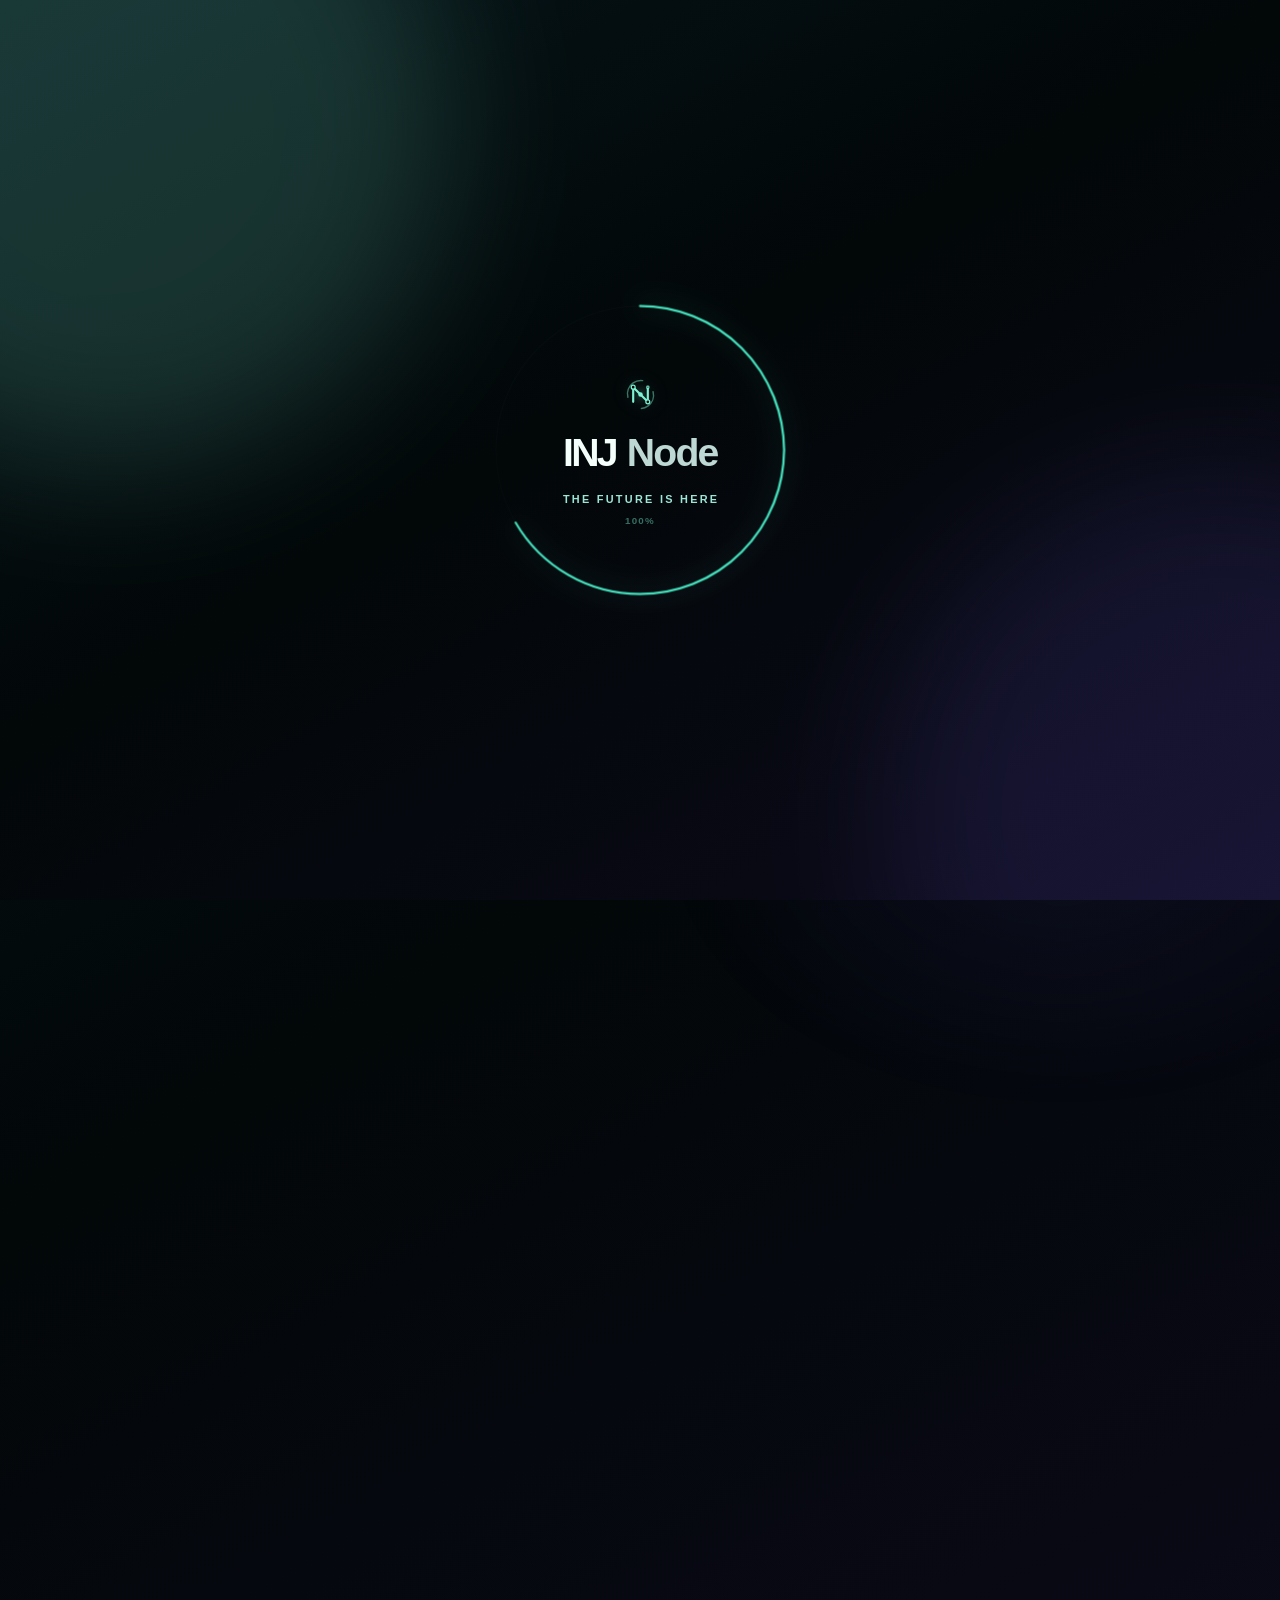
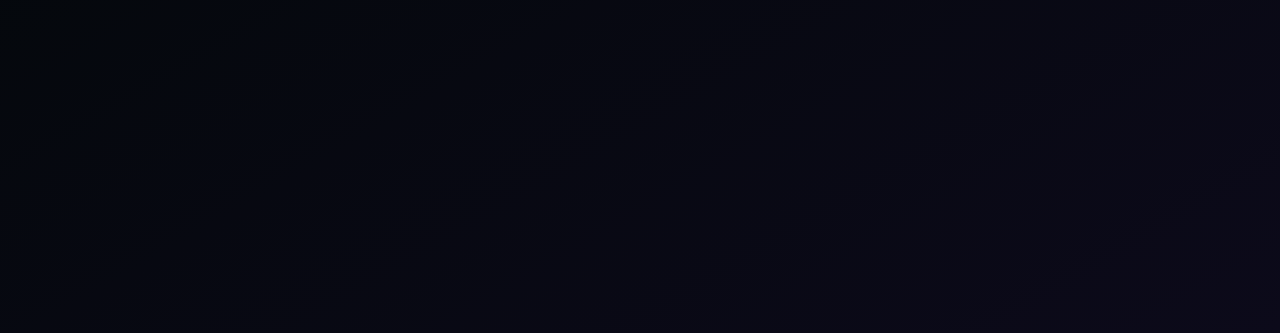
==== index.html @ 57d38f3b "Add files via upload" ====
<!doctype html>
<html lang="it" data-theme="navy">
<head>
  <meta charset="utf-8">
  <meta name="viewport" content="width=device-width, initial-scale=1, viewport-fit=cover">
  <meta name="theme-color" content="#040b1d">
  <meta name="apple-mobile-web-app-capable" content="yes">
  <meta name="apple-mobile-web-app-status-bar-style" content="black-translucent">
  <meta name="apple-mobile-web-app-title" content="INJ Node">
  <meta name="description" content="INJ Node — dashboard essenziale per wallet, staking e mercato Injective.">
  <title>INJ Node</title>
  <link rel="manifest" href="manifest.webmanifest?v=15.60">
  <link rel="apple-touch-icon" href="icons/apple-touch-icon.png">
  <link rel="icon" type="image/png" sizes="192x192" href="icons/icon-192.png">
  <script>
    try {
      const savedTheme = localStorage.getItem('inj_monitor_theme');
      document.documentElement.dataset.theme = ['navy', 'black', 'light'].includes(savedTheme) ? savedTheme : 'navy';
    } catch (_) {}
  </script>
  <link rel="stylesheet" href="style.css?v=15.60">
</head>
<body class="boot-loading">
  <div class="boot-splash" id="bootSplash" aria-label="Avvio INJ Node" role="status">
    <div class="boot-splash-core">
      <svg class="boot-ring" viewBox="0 0 220 220" aria-hidden="true">
        <circle class="boot-ring-track" cx="110" cy="110" r="96" pathLength="100"></circle>
        <circle class="boot-ring-progress" cx="110" cy="110" r="96" pathLength="100"></circle>
      </svg>
      <div class="boot-copy" aria-hidden="true">
        <div class="boot-brand-symbol"><svg class="inj-node-symbol" viewBox="0 0 48 48" aria-hidden="true"><path class="inj-node-symbol-orbit inj-node-symbol-orbit-a" d="M8.5 27.4A16.5 16.5 0 0 1 33.7 9.6"/><path class="inj-node-symbol-orbit inj-node-symbol-orbit-b" d="M39.5 20.6A16.5 16.5 0 0 1 14.3 38.4"/><path class="inj-node-symbol-n" d="M15 33V15l18 18V15"/><circle class="inj-node-symbol-node" cx="15" cy="15" r="2.4"/><circle class="inj-node-symbol-node" cx="33" cy="33" r="2.4"/><circle class="inj-node-symbol-node inj-node-symbol-node-soft" cx="33" cy="15" r="1.65"/><circle class="inj-node-symbol-core" cx="24" cy="24" r="2.75"/></svg></div>
        <div class="boot-wordmark">
          <strong>INJ</strong><span>Node</span>
        </div>
        <div class="boot-tagline"><span>THE FUTURE IS HERE</span></div>
        <div class="boot-percent" id="bootPercent">000%</div>
      </div>
    </div>
  </div>
  <section class="entry-gate" id="entryGate" aria-hidden="true" aria-label="Seleziona modalità di accesso">
    <div class="entry-gate-shell">
      <div class="entry-brand" aria-hidden="true">
        <svg class="inj-node-symbol" viewBox="0 0 48 48" aria-hidden="true"><path class="inj-node-symbol-orbit inj-node-symbol-orbit-a" d="M8.5 27.4A16.5 16.5 0 0 1 33.7 9.6"/><path class="inj-node-symbol-orbit inj-node-symbol-orbit-b" d="M39.5 20.6A16.5 16.5 0 0 1 14.3 38.4"/><path class="inj-node-symbol-n" d="M15 33V15l18 18V15"/><circle class="inj-node-symbol-node" cx="15" cy="15" r="2.4"/><circle class="inj-node-symbol-node" cx="33" cy="33" r="2.4"/><circle class="inj-node-symbol-node inj-node-symbol-node-soft" cx="33" cy="15" r="1.65"/><circle class="inj-node-symbol-core" cx="24" cy="24" r="2.75"/></svg>
        <div><strong>INJ</strong><span>Node</span></div>
      </div>
      <div class="entry-onboarding" id="entryOnboarding" aria-label="Primo accesso">
        <span class="entry-onboarding-kicker">PRIMO ACCESSO</span>
        <h1>Collega il tuo wallet</h1>
        <p class="entry-onboarding-intro">Incolla il tuo indirizzo pubblico Injective per iniziare. Non servono seed phrase, chiavi private o connessioni al wallet.</p>
        <form class="entry-onboarding-form" id="entryOnboardingForm" novalidate>
          <label for="entryWalletName">NOME WALLET</label>
          <div class="entry-onboarding-name-field">
            <input id="entryWalletName" name="entryWalletName" type="text" maxlength="28" autocomplete="off" spellcheck="false" placeholder="Es. Ledger principale" aria-label="Nome del wallet">
          </div>
          <label for="entryWalletInput">INDIRIZZO INJECTIVE</label>
          <div class="entry-onboarding-field">
            <input id="entryWalletInput" name="entryWallet" type="text" inputmode="text" autocomplete="off" autocapitalize="none" spellcheck="false" placeholder="inj1…" aria-describedby="entryWalletStatus">
            <button id="entryWalletContinue" type="submit">
              <span id="entryWalletContinueText">Continua</span>
              <svg viewBox="0 0 24 24" aria-hidden="true"><path d="m9 6 6 6-6 6"/></svg>
            </button>
          </div>
          <small class="entry-onboarding-status" id="entryWalletStatus" aria-live="polite">L’indirizzo rimane salvato solo su questo dispositivo.</small>
        </form>
      </div>

      <span class="entry-kicker">ACCESSO</span>
      <h1>Scegli come entrare</h1>
      <p class="entry-intro">Seleziona l’account e scegli tra Dashboard, Live View o Pulse View.</p>

      <div class="entry-wallet-section">
        <div class="entry-wallet-heading">
          <span>ACCOUNT</span>
          <small id="entryWalletHint">Seleziona un wallet</small>
        </div>
        <div class="entry-wallets" id="entryWallets" role="listbox" aria-label="Wallet salvati"></div>
      </div>

      <section class="entry-overview" id="entryOverview" aria-label="Riepilogo account selezionato">
        <div class="entry-overview-head">
          <div><span>ANTEPRIMA</span><strong id="entryOverviewWallet">Wallet</strong></div>
          <button class="entry-system-pill" id="entrySystemStatusButton" type="button" aria-label="Apri stato rete e API"><i></i><span id="entrySystemStatusText">SYSTEM · —</span><svg viewBox="0 0 24 24" aria-hidden="true"><path d="m9 6 6 6-6 6"/></svg></button>
        </div>
        <div class="entry-overview-main">
          <div class="entry-overview-worth private">
            <span>VALORE ACCOUNT</span>
            <strong id="entryWalletWorth">—</strong>
            <small id="entryWalletTotal">—</small>
          </div>
          <div class="entry-market-mini">
            <span>INJ / USDT</span>
            <strong id="entryMarketPrice">—</strong>
            <small class="neutral" id="entryMarketChange">— · 24H</small>
          </div>
        </div>
        <div class="entry-overview-stats private">
          <div><span>STAKING</span><strong id="entryWalletStaked">—</strong></div>
          <div><span>REWARD</span><strong id="entryWalletRewards">—</strong></div>
          <div><span>AGGIORNATO</span><strong id="entryWalletFreshness">—</strong></div>
        </div>
      </section>

      <div class="entry-actions">
        <button class="entry-action entry-action-primary" id="entryDashboardButton" type="button">
          <span class="entry-action-icon" aria-hidden="true"><svg viewBox="0 0 24 24"><rect x="4" y="4" width="6" height="6" rx="1"/><rect x="14" y="4" width="6" height="6" rx="1"/><rect x="4" y="14" width="6" height="6" rx="1"/><rect x="14" y="14" width="6" height="6" rx="1"/></svg></span>
          <span><strong>Dashboard</strong><small>Portfolio, staking e analytics</small></span>
          <svg class="entry-action-arrow" viewBox="0 0 24 24" aria-hidden="true"><path d="m9 6 6 6-6 6"/></svg>
        </button>
        <button class="entry-action" id="entryLiveButton" type="button">
          <span class="entry-action-icon" aria-hidden="true"><svg viewBox="0 0 24 24"><path d="M4 7h16v10H4z"/><path d="M8 20h8M12 17v3"/><path d="M8 12h2.2l1.3-3 2.1 6 1.4-3H18"/></svg></span>
          <span><strong>Live View</strong><small>Prezzo e patrimonio in tempo reale</small></span>
          <svg class="entry-action-arrow" viewBox="0 0 24 24" aria-hidden="true"><path d="m9 6 6 6-6 6"/></svg>
        </button>
        <button class="entry-action entry-action-pulse" id="entryPulseButton" type="button">
          <span class="entry-action-icon" aria-hidden="true"><svg viewBox="0 0 24 24"><path d="M4 12h16"/><path d="M7 12V7M7 12v4M12 12V4M12 12v7M17 12V8M17 12v6"/><rect x="5.8" y="8" width="2.4" height="7" rx="1"/><rect x="10.8" y="6" width="2.4" height="11" rx="1"/><rect x="15.8" y="9" width="2.4" height="7" rx="1"/></svg></span>
          <span><strong>Pulse View</strong><small>Performance live su asse centrale</small></span>
          <svg class="entry-action-arrow" viewBox="0 0 24 24" aria-hidden="true"><path d="m9 6 6 6-6 6"/></svg>
        </button>
      </div>
      <small class="entry-note" id="entryNote">Le preferenze restano sul dispositivo.</small>
    </div>
  </section>
  <div class="app-shell">
    <header class="topbar">
      <div class="header-menu" id="headerMenu">
        <button class="header-main-button" id="menuButton" type="button" aria-label="Apri menu" aria-expanded="false" aria-controls="headerMenuPanel" title="Menu">
          <svg viewBox="0 0 24 24" aria-hidden="true"><path d="M4 7h16M4 12h16M4 17h16"/></svg>
        </button>
        <div class="header-menu-panel" id="headerMenuPanel" aria-label="Control Center INJ Node">
          <div class="menu-control-head">
            <div class="menu-control-brand">
              <svg class="menu-node-symbol" viewBox="0 0 48 48" aria-hidden="true"><path class="menu-node-orbit" d="M8.5 27.4A16.5 16.5 0 0 1 33.7 9.6M39.5 20.6A16.5 16.5 0 0 1 14.3 38.4"/><path class="menu-node-n" d="M15 33V15l18 18V15"/><circle cx="15" cy="15" r="2.4"/><circle cx="33" cy="33" r="2.4"/><circle cx="24" cy="24" r="2.75"/></svg>
              <div><span class="menu-eyebrow">INJ NODE</span><strong class="menu-control-title">Control Center</strong></div>
            </div>
            <button class="menu-close-button" id="menuCloseButton" type="button" aria-label="Chiudi menu" title="Chiudi">×</button>
          </div>

          <div class="menu-wallet-hero">
            <div class="menu-control-wallet">
              <span class="menu-wallet-kicker">WALLET ATTIVO</span>
              <strong id="menuWalletLabel">Wallet</strong>
              <small id="menuWalletAddress">Nessun wallet attivo</small>
            </div>
            <span class="menu-live-chip" aria-label="Dati live"><i></i>LIVE</span>
          </div>

          <section class="menu-section menu-destinations" aria-label="Destinazioni principali">
            <div class="menu-section-heading"><span>Dashboard</span><small>Navigazione e strumenti</small></div>
            <div class="menu-quick-grid">
              <button class="menu-action menu-tile menu-tile-home" id="homeMenuButton" type="button" aria-label="Torna alla schermata iniziale" title="Home">
                <span class="menu-action-icon" aria-hidden="true"><svg viewBox="0 0 24 24"><path d="m4 11 8-7 8 7"/><path d="M6.5 10v9h11v-9M10 19v-5h4v5"/></svg></span>
                <span class="menu-action-copy"><strong>Home</strong><small>Schermata iniziale</small></span>
              </button>

              <button class="menu-action menu-tile" id="manageWalletsMenuButton" type="button" aria-label="Gestisci wallet" title="Gestisci wallet">
                <span class="menu-action-icon" aria-hidden="true"><svg viewBox="0 0 24 24"><path d="M4 7.5h16v10H4z"/><path d="M7 7.5V6a2 2 0 0 1 2-2h6a2 2 0 0 1 2 2v1.5"/><path d="M8 12h5"/><circle cx="17" cy="12.5" r="1.2"/></svg></span>
                <span class="menu-action-copy"><strong>Wallet</strong><small>Gestisci account</small></span>
              </button>

              <button class="menu-action menu-tile" id="refreshMenuButton" type="button" aria-label="Aggiorna tutti i dati" title="Aggiorna dati">
                <span class="menu-action-icon" aria-hidden="true"><svg viewBox="0 0 24 24"><path d="M20 6v5h-5M4 18v-5h5M18.4 9A7 7 0 0 0 6.8 6.4L4 11m16 2-2.8 4.6A7 7 0 0 1 5.6 15"/></svg></span>
                <span class="menu-action-copy"><strong>Aggiorna</strong><small>Sincronizza dati</small></span>
                <span class="menu-action-state refresh-menu-state" aria-hidden="true"></span>
              </button>
            </div>
          </section>

          <section class="menu-section" aria-label="Impostazioni wallet">
            <div class="menu-section-heading"><span>Wallet</span><small>Dati personali</small></div>
            <div class="menu-average-price" id="averagePriceControl">
              <span class="menu-action-icon" aria-hidden="true"><svg viewBox="0 0 24 24"><path d="M5 7h14v10H5z"/><path d="M8 10h8M8 14h5"/><path d="M12 4v3M12 17v3"/></svg></span>
              <label class="menu-average-copy" for="averageBuyPrice">
                <strong>Prezzo medio INJ</strong>
                <small>Usato per calcolare il PnL</small>
              </label>
              <div class="menu-average-input"><span>$</span><input id="averageBuyPrice" type="number" min="0" step="0.0001" inputmode="decimal" placeholder="0,00" aria-label="Prezzo medio di acquisto INJ in dollari"></div>
            </div>
          </section>

          <section class="menu-section" aria-label="Preferenze">
            <div class="menu-section-heading"><span>Preferenze</span><small>Personalizza INJ Node</small></div>
            <div class="menu-settings-grid">
              <button class="menu-action menu-setting" id="currencyButton" type="button" aria-label="Cambia valuta" title="Cambia valuta">
                <span class="menu-action-icon" aria-hidden="true"><svg viewBox="0 0 24 24"><circle cx="12" cy="12" r="8"/><path d="M15.5 8.7c-.8-.6-1.9-.9-3.2-.9-1.8 0-3 .8-3 2 0 3.2 6.1 1.5 6.1 4.5 0 1.2-1.2 2-3.1 2-1.5 0-2.7-.4-3.7-1.1M12 5.8v12.4"/></svg></span>
                <span class="menu-action-copy"><strong>Valuta</strong><small>USD / EUR</small></span>
                <span class="menu-action-value" id="currencyValue">$</span>
              </button>

              <button class="menu-action menu-setting" id="privacyButton" type="button" aria-label="Nascondi valori" title="Privacy">
                <span class="menu-action-icon" aria-hidden="true"><svg viewBox="0 0 24 24"><path d="M2.8 12s3.4-5.5 9.2-5.5 9.2 5.5 9.2 5.5-3.4 5.5-9.2 5.5S2.8 12 2.8 12Z"/><circle cx="12" cy="12" r="2.4"/></svg></span>
                <span class="menu-action-copy"><strong>Privacy</strong><small>Nascondi valori</small></span>
                <span class="menu-action-state" aria-hidden="true"></span>
              </button>

              <div class="theme-control menu-theme-control" id="themeControl">
                <button class="menu-action menu-setting" id="themeButton" type="button" aria-label="Scegli tema" aria-expanded="false" aria-controls="themePicker" title="Scegli tema">
                  <span class="menu-action-icon" aria-hidden="true"><svg viewBox="0 0 24 24"><path d="M12 3.5a8.5 8.5 0 1 0 0 17h1.1a1.7 1.7 0 0 0 0-3.4h-.8a1.8 1.8 0 0 1 0-3.6H15a5.5 5.5 0 0 0 0-11h-3Z"/><circle cx="8" cy="9" r=".7"/><circle cx="11" cy="6.8" r=".7"/><circle cx="7.2" cy="13" r=".7"/></svg></span>
                  <span class="menu-action-copy"><strong>Tema</strong><small>Aurora / Nero / Chiaro</small></span>
                  <svg class="menu-action-chevron" viewBox="0 0 24 24" aria-hidden="true"><path d="m8 10 4 4 4-4"/></svg>
                </button>
                <div class="theme-picker" id="themePicker" role="group" aria-label="Scegli tema">
                  <button type="button" data-theme-choice="navy"><i class="theme-swatch navy"></i><span>Aurora</span></button>
                  <button type="button" data-theme-choice="black"><i class="theme-swatch black"></i><span>Nero</span></button>
                  <button type="button" data-theme-choice="light"><i class="theme-swatch light"></i><span>Chiaro</span></button>
                </div>
              </div>
            </div>
          </section>

          <button class="menu-action menu-system-card" id="systemStatusMenuButton" type="button" aria-label="Apri stato rete e API" title="Stato sistema">
            <span class="menu-action-icon" aria-hidden="true"><svg viewBox="0 0 24 24"><path d="M4 16.5V19h16v-2.5"/><path d="M6 14a8.5 8.5 0 0 1 12 0"/><path d="M9 11a4.3 4.3 0 0 1 6 0"/><circle cx="12" cy="15.5" r="1.2"/></svg></span>
            <span class="menu-action-copy"><strong>Stato rete & API</strong><small id="systemStatusMenuHint">Verifica servizi live</small></span>
            <span class="menu-system-dot" id="systemStatusMenuDot" aria-hidden="true"></span>
            <svg class="menu-action-chevron menu-action-forward" viewBox="0 0 24 24" aria-hidden="true"><path d="m10 7 5 5-5 5"/></svg>
          </button>

          <button class="menu-action menu-install-card" id="installAppMenuButton" type="button" aria-label="Installa INJ Node" title="Installa app">
            <span class="menu-action-icon" aria-hidden="true"><svg viewBox="0 0 24 24"><path d="M12 3v11"/><path d="m8 10 4 4 4-4"/><path d="M5 17v3h14v-3"/></svg></span>
            <span class="menu-action-copy"><strong>Installa INJ Node</strong><small id="installAppHint">Aggiungi l’app al dispositivo</small></span>
            <svg class="menu-action-chevron menu-action-forward" viewBox="0 0 24 24" aria-hidden="true"><path d="m10 7 5 5-5 5"/></svg>
          </button>

          <div class="menu-meta">
            <span>Wallet</span><b id="lastUpdate">—</b>
            <span>Dati</span><b id="menuDataFreshness">In attesa…</b>
          </div>
        </div>
      </div>

      <a class="brand header-title" href="#top" aria-label="INJ Node, torna in alto">
        <svg class="inj-node-symbol" viewBox="0 0 48 48" aria-hidden="true"><path class="inj-node-symbol-orbit inj-node-symbol-orbit-a" d="M8.5 27.4A16.5 16.5 0 0 1 33.7 9.6"/><path class="inj-node-symbol-orbit inj-node-symbol-orbit-b" d="M39.5 20.6A16.5 16.5 0 0 1 14.3 38.4"/><path class="inj-node-symbol-n" d="M15 33V15l18 18V15"/><circle class="inj-node-symbol-node" cx="15" cy="15" r="2.4"/><circle class="inj-node-symbol-node" cx="33" cy="33" r="2.4"/><circle class="inj-node-symbol-node inj-node-symbol-node-soft" cx="33" cy="15" r="1.65"/><circle class="inj-node-symbol-core" cx="24" cy="24" r="2.75"/></svg>
        <span class="header-wordmark"><strong>INJ</strong><span>Node</span></span>
      </a>

      <div class="header-right">
        <div class="connection header-status-dot" id="connectionStatus" role="status" aria-live="polite" title="Stato connessione">
          <i></i><span id="statusText">Connessione…</span>
        </div>
        <span class="data-freshness waiting" id="dataFreshness" title="Freschezza dati live">LIVE · —</span>
        <button class="header-main-button chart-launch-button" id="chartButton" type="button" aria-label="Apri grafico Injective" aria-haspopup="dialog" aria-controls="chartDialog" title="Grafico INJ">
          <svg viewBox="0 0 24 24" aria-hidden="true"><path d="M4 18V6"/><path d="M4 18h16"/><path d="m7 14 3-4 3 2 4-6"/><path d="M17 6h2v2"/></svg>
        </button>
        <div class="header-search" id="headerSearch">
          <button class="header-main-button" id="searchButton" type="button" aria-label="Apri ricerca wallet" aria-expanded="false" aria-controls="searchPanel" title="Cerca o aggiungi wallet">
            <svg viewBox="0 0 24 24" aria-hidden="true"><circle cx="10.5" cy="10.5" r="6.5"/><path d="m15.5 15.5 5 5"/></svg>
          </button>
          <form class="search-panel" id="addressForm" aria-label="Aggiungi o apri wallet">
            <div class="search-panel-fields">
              <input id="walletNameInput" name="walletName" maxlength="28" autocomplete="off" spellcheck="false" placeholder="Nome wallet" aria-label="Nome del wallet">
              <input id="addressInput" name="address" autocomplete="off" autocapitalize="none" spellcheck="false" placeholder="inj1…" aria-label="Indirizzo wallet Injective">
            </div>
            <button id="loadButton" type="submit">Apri</button>
          </form>
        </div>
      </div>
    </header>

    <main id="top">
      <section class="wallet-dock" aria-label="Controllo account">
        <div class="saved-wallets">
          <div class="wallet-dock-title">
            <span>Account</span>
            <strong id="savedWalletCount">0 salvati</strong>
            <small>Un solo pannello per tutti i wallet</small>
          </div>
          <div class="wallet-mini-strip" id="walletCards" aria-label="Wallet salvati"></div>

        </div>
      </section>

      <section class="aggregate-strip" id="aggregateSection" hidden aria-label="Totale di tutti i wallet" role="button" tabindex="0" aria-expanded="true" title="Mostra o nascondi il totale multi-wallet">
        <div class="aggregate-heading">
          <span>Totale multi-wallet</span>
          <small id="aggregateStatus">Sincronizzazione…</small>
          <span class="aggregate-chevron" aria-hidden="true"><svg viewBox="0 0 24 24"><path d="m7 9 5 5 5-5"/></svg></span>
        </div>
        <div class="aggregate-metric aggregate-primary"><span>Patrimonio</span><strong class="private" id="aggregateNetWorth">—</strong></div>
        <div class="aggregate-metric"><span>Totale</span><strong class="private" id="aggregateTotalInj">—</strong></div>
        <div class="aggregate-metric"><span>Staking</span><strong class="private" id="aggregateStaked">—</strong></div>
        <div class="aggregate-metric"><span>Reward</span><strong class="private" id="aggregateRewards">—</strong></div>
      </section>


      <section class="overview-grid" id="accountDetail" aria-label="Riepilogo Injective">
        <article class="data-card market-card" id="marketCard">
          <div class="card-label-row">
            <span class="card-label">INJ / USDT</span>
            <span class="live-tag"><i></i>LIVE</span>
          </div>
          <div class="market-value-row">
            <strong class="hero-number" id="marketPrice">$—</strong>
            <div class="market-performance">
              <span class="market-change neutral" id="marketChange">—</span>
              <small id="marketChangeAmount">— USDT</small>
            </div>
          </div>
          <div class="market-range">
            <span>Min 24h <b id="dayLow">—</b></span>
            <span>Max 24h <b id="dayHigh">—</b></span>
          </div>

          <button class="timeframe-collapse-toggle" id="marketTimeframeToggle" type="button" aria-expanded="true" aria-controls="marketTimeframesPanel" title="Mostra o nascondi i timeframe del prezzo">
            <span><strong>Timeframe prezzo</strong><small>Min · Apertura · Max</small></span>
            <svg viewBox="0 0 24 24" aria-hidden="true"><path d="m7 9 5 5 5-5"/></svg>
          </button>
          <div class="market-timeframes timeframe-panel" id="marketTimeframesPanel" aria-label="Range prezzo per timeframe">
            <div class="market-tf neutral" id="tf1dRow">
              <div class="market-tf-meta">
                <strong>1D</strong>
                <span class="market-tf-range-values">
                  <span><small>Min</small><b id="tf1dMin">—</b></span>
                  <span class="tf-open-value"><small>Apertura</small><b id="tf1dOpen">—</b></span>
                  <span><small>Max</small><b id="tf1dMax">—</b></span>
                </span>
                <em id="tf1dChange">—</em>
              </div>
              <div class="market-tf-track" id="tf1dTrack" aria-hidden="true"><span class="market-tf-fill"></span><span class="market-tf-open-marker"></span><span class="market-tf-dot"></span></div>
            </div>

            <div class="market-tf neutral" id="tf1mRow">
              <div class="market-tf-meta">
                <strong>1M</strong>
                <span class="market-tf-range-values">
                  <span><small>Min</small><b id="tf1mMin">—</b></span>
                  <span class="tf-open-value"><small>Apertura</small><b id="tf1mOpen">—</b></span>
                  <span><small>Max</small><b id="tf1mMax">—</b></span>
                </span>
                <em id="tf1mChange">—</em>
              </div>
              <div class="market-tf-track" id="tf1mTrack" aria-hidden="true"><span class="market-tf-fill"></span><span class="market-tf-open-marker"></span><span class="market-tf-dot"></span></div>
            </div>

            <div class="market-tf neutral" id="tf1yRow">
              <div class="market-tf-meta">
                <strong>1Y</strong>
                <span class="market-tf-range-values">
                  <span><small>Min</small><b id="tf1yMin">—</b></span>
                  <span class="tf-open-value"><small>Apertura</small><b id="tf1yOpen">—</b></span>
                  <span><small>Max</small><b id="tf1yMax">—</b></span>
                </span>
                <em id="tf1yChange">—</em>
              </div>
              <div class="market-tf-track" id="tf1yTrack" aria-hidden="true"><span class="market-tf-fill"></span><span class="market-tf-open-marker"></span><span class="market-tf-dot"></span></div>
            </div>

            <div class="market-tf neutral" id="tfAllRow" title="Dal primo storico disponibile della coppia INJ/USDT">
              <div class="market-tf-meta">
                <strong>ALL</strong>
                <span class="market-tf-range-values">
                  <span><small>Min</small><b id="tfAllMin">—</b></span>
                  <span class="tf-open-value"><small>Apertura</small><b id="tfAllOpen">—</b></span>
                  <span><small>Max</small><b id="tfAllMax">—</b></span>
                </span>
                <em id="tfAllChange">—</em>
              </div>
              <div class="market-tf-track" id="tfAllTrack" aria-hidden="true"><span class="market-tf-fill"></span><span class="market-tf-open-marker"></span><span class="market-tf-dot"></span></div>
            </div>
          </div>
        </article>

        <article class="data-card worth-card" id="worthCard">
          <div class="card-label-row">
            <span class="card-label">Patrimonio account</span>
            <span class="wallet-state" id="walletState">Wallet non caricato</span>
          </div>
          <strong class="hero-number private" id="netWorthUsd">—</strong>
          <span class="hero-secondary private" id="netWorthInj">0,0000 INJ</span>
          <div class="worth-performance-stack">
            <span class="worth-change neutral private" id="netWorthChange24h">Variazione 24h —</span>
            <span class="worth-change neutral private" id="netWorthPnl">PnL totale —</span>
          </div>
          <div class="allocation" aria-label="Distribuzione patrimonio"><i id="allocationBar"></i></div>
          <div class="allocation-labels">
            <span><i class="dot staked"></i>Staking <b id="stakedShare">0%</b></span>
            <span><i class="dot liquid"></i>Liquido <b id="liquidShare">0%</b></span>
          </div>

        </article>
      </section>

      <section class="metrics-grid" aria-label="Dati principali del wallet">
        <article class="data-card metric-card available-card" id="availableCard">
          <span class="card-label">Disponibile</span>
          <strong class="metric-value private" id="availableInj">0,0000 INJ</strong>
          <small class="private" id="availableUsd">—</small>
        </article>
        <article class="data-card metric-card total-owned-card" id="ownedTotalCard">
          <div class="owned-total-main">
            <span class="card-label">Totale posseduto</span>
            <strong class="metric-value private" id="ownedTotalInj">0,0000 INJ</strong>
            <small class="private" id="ownedTotalUsd">—</small>
          </div>
          <div class="owned-total-difference" aria-label="Differenza tra totale posseduto e staking">
            <span class="owned-total-plus" aria-hidden="true">+</span>
            <strong class="private" id="ownedVsStakedInj">0,0000 INJ</strong>
          </div>
        </article>
        <article class="data-card metric-card" id="stakedCard">
          <span class="card-label">In staking</span>
          <strong class="metric-value private" id="stakedInj">0,0000 INJ</strong>
          <small class="private" id="stakedUsd">—</small>
        </article>
        <article class="data-card metric-card" id="rewardsCard">
          <span class="card-label">Reward maturate</span>
          <strong class="metric-value private" id="rewardsInj">0,0000 INJ</strong>
          <small class="private" id="rewardsUsd">—</small>
        </article>
        <article class="data-card metric-card apr-card" id="aprCard">
          <span class="card-label">APR netto personale</span>
          <strong class="metric-value" id="aprValue">—</strong>
        </article>
      </section>

      <section class="analytics-grid" aria-label="Analytics staking">
        <article class="data-card reward-tracker-card tracker-card" id="yieldCard">
          <div class="section-heading reward-heading">
            <button class="tracker-collapse-trigger" id="rewardTrackerToggle" type="button" aria-expanded="true" aria-controls="rewardTrackerPanel" title="Mostra o nascondi i dati Reward Tracker">
              <span><span class="card-label">Reward tracker</span><h2>Velocità di produzione</h2></span>
              <svg viewBox="0 0 24 24" aria-hidden="true"><path d="m7 9 5 5 5-5"/></svg>
            </button>
            <div class="reward-heading-tools">
              <label class="reward-sim-control" id="rewardSimControl" title="Simula il controvalore dei reward usando un prezzo INJ ipotetico">
                <span>USD</span>
                <input id="rewardSimPrice" type="number" min="0" step="1" inputmode="decimal" autocomplete="off" placeholder="Prezzo INJ" aria-label="Prezzo INJ da simulare in dollari">
              </label>
              <span class="formula-pill" id="rewardModePill">LIVE</span>
            </div>
          </div>
          <div class="tracker-panel" id="rewardTrackerPanel">
            <div class="reward-rate-grid">
              <div><span>1 ora</span><strong class="private" id="hourlyEstimate">—</strong><small class="private" id="hourlyUsd">—</small></div>
              <div><span>1 giorno</span><strong class="private" id="dailyEstimate">—</strong><small class="private" id="dailyUsd">—</small></div>
              <div><span>1 settimana</span><strong class="private" id="weeklyEstimate">—</strong><small class="private" id="weeklyUsd">—</small></div>
              <div><span>30 giorni</span><strong class="private" id="monthlyEstimate">—</strong><small class="private" id="monthlyUsd">—</small></div>
              <div><span>1 anno</span><strong class="private" id="yearlyEstimate">—</strong><small class="private" id="yearlyUsd">—</small></div>
            </div>
            <div class="milestone-block">
              <div><span id="rewardMilestoneHeading">Prossimo livello</span><strong id="rewardMilestoneLabel">—</strong><small class="private" id="rewardMilestoneMissing">—</small></div>
              <div class="progress-track"><i id="rewardMilestoneBar"></i></div>
            </div>
            <div class="reward-smart-milestones" aria-label="Traguardi reward con compound giornaliero">
              <div><span>PROSSIMO +1 INJ</span><strong id="rewardEtaOne">—</strong><small id="rewardEtaOneDate">—</small></div>
              <div><span>PROSSIMI +10 INJ</span><strong id="rewardEtaTen">—</strong><small id="rewardEtaTenDate">—</small></div>
              <div><span id="rewardEtaTargetLabel">TARGET 2.000 INJ</span><strong id="rewardEtaTarget">—</strong><small id="rewardEtaTargetDate">—</small></div>
            </div>
            <p class="method-note" id="aprMethod">La stima usa solo gli INJ effettivamente delegati dall’indirizzo, con commissioni e stato di ciascun validator.</p>
          </div>
        </article>

        <article class="data-card target-card tracker-card" id="targetCard">
          <div class="section-heading">
            <button class="tracker-collapse-trigger" id="targetTrackerToggle" type="button" aria-expanded="true" aria-controls="targetTrackerPanel" title="Mostra o nascondi i dati Target Tracker">
              <span><span class="card-label">Target tracker</span><h2>Prossimo obiettivo INJ</h2></span>
              <svg viewBox="0 0 24 24" aria-hidden="true"><path d="m7 9 5 5 5-5"/></svg>
            </button>
            <label class="target-input-label">Target <input id="targetInput" type="number" min="1" step="1" inputmode="decimal" aria-label="Target quantità INJ"></label>
          </div>
          <div class="tracker-panel" id="targetTrackerPanel">
            <strong class="target-progress-copy private" id="targetProgressCopy">—</strong>
            <div class="target-progress"><i id="targetProgressBar"></i></div>
            <div class="target-stats">
              <div><span>Mancano</span><strong class="private" id="targetMissing">—</strong></div>
              <div><span>Completato</span><strong id="targetPercent">—</strong></div>
              <div><span>Stima raggiungimento</span><strong id="targetEta">—</strong></div>
            </div>
            <p class="method-note">La stima usa l’APR personale attuale e assume il reinvestimento giornaliero delle reward, senza versamenti futuri.</p>
          </div>
        </article>

        
        
        <article class="data-card validator-card span-2" id="validatorCard">
          <div class="section-heading">
            <div><span class="card-label">Delegazioni attive</span><h2>Validator</h2></div>
            <span class="count-pill" id="validatorCount">0</span>
          </div>
          <div class="validator-list" id="validatorList">
            <div class="empty-state">Carica un wallet per vedere dove sono delegati gli INJ.</div>
          </div>
        </article>
      </section>
    </main>

    <footer><span>INJ Node <b>v15.60</b></span><span id="endpointLabel">Rete Injective</span></footer>
  </div>

  <dialog class="wallet-dialog" id="walletDialog">
    <div class="dialog-heading">
      <div><span class="card-label">Wallet salvati</span><h2>Gestisci indirizzi</h2></div>
      <button class="dialog-close" id="closeWalletDialog" type="button" aria-label="Chiudi">×</button>
    </div>
    <p>Assegna un nome, apri o rimuovi gli indirizzi salvati su questo dispositivo.</p>
    <div class="wallet-manager-list" id="walletManagerList"></div>
  </dialog>

  <dialog class="system-status-dialog" id="systemStatusDialog" aria-label="Stato rete e API INJ Node">
    <div class="system-status-shell">
      <header class="system-status-header">
        <div class="system-status-brand"><svg class="inj-node-symbol" viewBox="0 0 48 48" aria-hidden="true"><path class="inj-node-symbol-orbit inj-node-symbol-orbit-a" d="M8.5 27.4A16.5 16.5 0 0 1 33.7 9.6"/><path class="inj-node-symbol-orbit inj-node-symbol-orbit-b" d="M39.5 20.6A16.5 16.5 0 0 1 14.3 38.4"/><path class="inj-node-symbol-n" d="M15 33V15l18 18V15"/><circle class="inj-node-symbol-node" cx="15" cy="15" r="2.4"/><circle class="inj-node-symbol-node" cx="33" cy="33" r="2.4"/><circle class="inj-node-symbol-node inj-node-symbol-node-soft" cx="33" cy="15" r="1.65"/><circle class="inj-node-symbol-core" cx="24" cy="24" r="2.75"/></svg><div><span>INJ NODE</span><strong>Stato rete & API</strong></div></div>
        <button class="system-status-close" id="closeSystemStatusButton" type="button" aria-label="Chiudi stato sistema">×</button>
      </header>
      <section class="system-status-hero">
        <span class="system-status-orb" id="systemStatusOrb"><i></i></span>
        <div><span>STATO GENERALE</span><strong id="systemStatusHeadline">Verifica in corso…</strong><small id="systemStatusSummary">Controllo dei servizi utilizzati da INJ Node.</small></div>
      </section>
      <div class="system-service-grid">
        <article class="system-service" data-service="internet"><i></i><div><span>CONNESSIONE</span><strong id="serviceInternetState">—</strong><small id="serviceInternetMeta">Dispositivo</small></div></article>
        <article class="system-service" data-service="market"><i></i><div><span>MERCATO LIVE</span><strong id="serviceMarketState">—</strong><small id="serviceMarketMeta">Binance WebSocket</small></div></article>
        <article class="system-service" data-service="lcd"><i></i><div><span>INJECTIVE LCD</span><strong id="serviceLcdState">—</strong><small id="serviceLcdMeta">Wallet e staking</small></div></article>
        <article class="system-service" data-service="apr"><i></i><div><span>APR SERVICE</span><strong id="serviceAprState">—</strong><small id="serviceAprMeta">Network APR</small></div></article>
      </div>
      <div class="system-status-foot"><span>Ultimo controllo</span><strong id="systemStatusChecked">—</strong><button id="systemStatusRefreshButton" type="button">Aggiorna</button></div>
    </div>
  </dialog>

  <dialog class="focus-display-dialog" id="focusDisplayDialog" aria-label="Live View Injective">
    <div class="focus-display-shell">
      <div class="focus-display-controls" id="focusDisplayControls">
        <button class="focus-display-close focus-display-control" id="closeFocusDisplayButton" type="button" aria-label="Chiudi Live View e torna al menu" title="Menu">
          <svg viewBox="0 0 24 24" aria-hidden="true"><path d="M6 6l12 12M18 6 6 18"/></svg>
        </button>
      </div>
      <div class="focus-display-brand" aria-hidden="true"><svg class="inj-node-symbol" viewBox="0 0 48 48" aria-hidden="true"><path class="inj-node-symbol-orbit inj-node-symbol-orbit-a" d="M8.5 27.4A16.5 16.5 0 0 1 33.7 9.6"/><path class="inj-node-symbol-orbit inj-node-symbol-orbit-b" d="M39.5 20.6A16.5 16.5 0 0 1 14.3 38.4"/><path class="inj-node-symbol-n" d="M15 33V15l18 18V15"/><circle class="inj-node-symbol-node" cx="15" cy="15" r="2.4"/><circle class="inj-node-symbol-node" cx="33" cy="33" r="2.4"/><circle class="inj-node-symbol-node inj-node-symbol-node-soft" cx="33" cy="15" r="1.65"/><circle class="inj-node-symbol-core" cx="24" cy="24" r="2.75"/></svg><span>INJ NODE</span></div>
      <time class="focus-display-clock" id="focusDisplayClock" aria-label="Ora locale">--:--</time>
      <div class="focus-display-live" aria-hidden="true"><i></i><span>LIVE VIEW</span></div>
      <div class="focus-display-content">
        <div class="focus-display-price-block focus-display-primary">
          <span class="focus-display-label">INJ / USDT</span>
          <strong id="focusDisplayPrice">—</strong>
          <span class="focus-display-change neutral" id="focusDisplayChange24h">— · 24H</span>
        </div>

        <div class="focus-display-divider" aria-hidden="true"></div>

        <div class="focus-display-worth-block focus-display-primary">
          <span class="focus-display-wallet" id="focusDisplayWallet">Wallet</span>
          <strong class="private" id="focusDisplayWorth">—</strong>
          <span class="focus-display-total private" id="focusDisplayTotalInj">—</span>
          <span class="focus-display-reward private" id="focusDisplayDailyReward">—</span>
        </div>

        <div class="focus-display-range" id="focusDisplayRange">
          <div class="focus-display-range-copy">
            <span>Min 24H <b id="focusDisplayRangeMin">—</b></span>
            <span>Max 24H <b id="focusDisplayRangeMax">—</b></span>
          </div>
          <div class="focus-display-range-track" aria-label="Posizione prezzo nel range 24 ore">
            <i class="focus-display-range-fill" id="focusDisplayRangeFill"></i>
            <i class="focus-display-range-marker" id="focusDisplayRangeMarker"></i>
          </div>
        </div>

        <div class="focus-display-stats private" aria-label="Dati staking live">
          <div><span>APR NETTO</span><strong id="focusDisplayApr">—</strong></div>
          <div><span>IN STAKING</span><strong id="focusDisplayStaked">—</strong></div>
          <div><span>REWARD</span><strong id="focusDisplayRewards">—</strong></div>
        </div>
        <button class="focus-display-system" id="focusDisplaySystemButton" type="button" aria-label="Apri stato rete e API"><i id="focusDisplaySystemDot"></i><span id="focusDisplaySystemText">SYSTEM · —</span><svg viewBox="0 0 24 24" aria-hidden="true"><path d="m9 6 6 6-6 6"/></svg></button>
      </div>
    </div>
  </dialog>

  <div class="pulse-view-dialog" id="pulseViewDialog" role="dialog" aria-modal="true" aria-label="Pulse View INJ Node" hidden>
    <div class="pulse-view-shell">
      <div class="pulse-view-controls">
        <button class="pulse-view-close" id="closePulseViewButton" type="button" aria-label="Chiudi Pulse View e torna al menu" title="Menu">×</button>
      </div>

      <header class="pulse-view-header">
        <div class="pulse-view-brand"><svg class="inj-node-symbol" viewBox="0 0 48 48" aria-hidden="true"><path class="inj-node-symbol-orbit inj-node-symbol-orbit-a" d="M8.5 27.4A16.5 16.5 0 0 1 33.7 9.6"/><path class="inj-node-symbol-orbit inj-node-symbol-orbit-b" d="M39.5 20.6A16.5 16.5 0 0 1 14.3 38.4"/><path class="inj-node-symbol-n" d="M15 33V15l18 18V15"/><circle class="inj-node-symbol-node" cx="15" cy="15" r="2.4"/><circle class="inj-node-symbol-node" cx="33" cy="33" r="2.4"/><circle class="inj-node-symbol-node inj-node-symbol-node-soft" cx="33" cy="15" r="1.65"/><circle class="inj-node-symbol-core" cx="24" cy="24" r="2.75"/></svg><span>INJ NODE</span></div>
        <div class="pulse-view-title">
          <span><i></i>PULSE VIEW</span>
          <h2>Daily Momentum</h2>
          <small id="pulseViewSession">Giornata · —</small>
        </div>
        <time class="pulse-view-clock" id="pulseViewClock">--:--</time>
      </header>

      <main class="pulse-view-stage">
        <div class="pulse-view-axis" aria-hidden="true"><span>0</span></div>
        <div class="pulse-view-candles">
          <section class="pulse-metric pulse-metric-price" id="pulseMetricPrice">
            <div class="pulse-metric-delta pulse-live-tag"><i class="pulse-live-direction" aria-hidden="true"></i><span id="pulsePriceDelta">0.00%</span></div>
            <div class="pulse-candle-zone">
              <i class="pulse-extreme-trail pulse-extreme-trail-high"></i>
              <i class="pulse-extreme-trail pulse-extreme-trail-low"></i>
              <b class="pulse-extreme-point pulse-extreme-point-high"></b>
              <b class="pulse-extreme-point pulse-extreme-point-low"></b>
              <div class="pulse-extreme-tag pulse-extreme-tag-high"><span>ATH</span><strong id="pulsePriceHigh">—</strong></div>
              <div class="pulse-extreme-tag pulse-extreme-tag-low"><span>ATL</span><strong id="pulsePriceLow">—</strong></div>
              <div class="pulse-extreme-event" id="pulsePriceEvent" aria-live="polite"></div>
              <i class="pulse-candle-wick" id="pulsePriceWick"></i>
              <i class="pulse-candle-body" id="pulsePriceCandle"></i>
              <b class="pulse-candle-point" id="pulsePricePoint"></b>
            </div>
          </section>

          <section class="pulse-metric pulse-metric-pnl" id="pulseMetricPnl">
            <div class="pulse-metric-delta pulse-live-tag"><i class="pulse-live-direction" aria-hidden="true"></i><span id="pulsePnlDelta">—</span></div>
            <div class="pulse-candle-zone">
              <i class="pulse-extreme-trail pulse-extreme-trail-high"></i>
              <i class="pulse-extreme-trail pulse-extreme-trail-low"></i>
              <b class="pulse-extreme-point pulse-extreme-point-high"></b>
              <b class="pulse-extreme-point pulse-extreme-point-low"></b>
              <div class="pulse-extreme-tag pulse-extreme-tag-high"><span>ATH</span><strong id="pulsePnlHigh">—</strong></div>
              <div class="pulse-extreme-tag pulse-extreme-tag-low"><span>ATL</span><strong id="pulsePnlLow">—</strong></div>
              <div class="pulse-extreme-event" id="pulsePnlEvent" aria-live="polite"></div>
              <i class="pulse-candle-wick" id="pulsePnlWick"></i>
              <i class="pulse-candle-body" id="pulsePnlCandle"></i>
              <b class="pulse-candle-point" id="pulsePnlPoint"></b>
            </div>
          </section>

          <section class="pulse-metric pulse-metric-reward" id="pulseMetricReward">
            <div class="pulse-metric-delta pulse-live-tag"><i class="pulse-live-direction" aria-hidden="true"></i><span id="pulseRewardDelta">0.0000 INJ</span></div>
            <div class="pulse-candle-zone">
              <i class="pulse-extreme-trail pulse-extreme-trail-high"></i>
              <i class="pulse-extreme-trail pulse-extreme-trail-low"></i>
              <b class="pulse-extreme-point pulse-extreme-point-high"></b>
              <b class="pulse-extreme-point pulse-extreme-point-low"></b>
              <div class="pulse-extreme-tag pulse-extreme-tag-high"><span>ATH</span><strong id="pulseRewardHigh">—</strong></div>
              <div class="pulse-extreme-tag pulse-extreme-tag-low"><span>ATL</span><strong id="pulseRewardLow">—</strong></div>
              <div class="pulse-extreme-event" id="pulseRewardEvent" aria-live="polite"></div>
              <i class="pulse-candle-wick" id="pulseRewardWick"></i>
              <i class="pulse-candle-body" id="pulseRewardCandle"></i>
              <b class="pulse-candle-point" id="pulseRewardPoint"></b>
            </div>
          </section>
        </div>
      </main>

      <section class="pulse-mini-strip" aria-label="Andamento live giornaliero">
        <article class="pulse-mini-card pulse-mini-price">
          <div class="pulse-mini-head"><span>PRICE</span><strong id="pulsePriceValue">—</strong></div>
          <svg class="pulse-mini-chart" id="pulsePriceSparkline" viewBox="0 0 180 48" preserveAspectRatio="none" aria-label="Mini grafico prezzo"></svg>
          <small id="pulsePriceMeta">vs apertura giornata</small>
        </article>
        <article class="pulse-mini-card pulse-mini-pnl">
          <div class="pulse-mini-head"><span>DAILY P/L</span><strong class="private" id="pulsePnlValue">—</strong></div>
          <svg class="pulse-mini-chart" id="pulsePnlSparkline" viewBox="0 0 180 48" preserveAspectRatio="none" aria-label="Mini grafico profit e loss"></svg>
          <small id="pulsePnlMeta">vs apertura giornata</small>
        </article>
        <article class="pulse-mini-card pulse-mini-reward">
          <div class="pulse-mini-head"><span>REWARD</span><strong class="private" id="pulseRewardValue">—</strong></div>
          <svg class="pulse-mini-chart" id="pulseRewardSparkline" viewBox="0 0 180 48" preserveAspectRatio="none" aria-label="Mini grafico reward"></svg>
          <small id="pulseRewardMeta">reward maturate</small>
        </article>
      </section>

      <footer class="pulse-view-footer">
        <div><span>LIVE</span><strong>estremi + andamento giornaliero</strong></div>
        <div><span>REWARD</span><strong>nuovo ciclo dopo il claim</strong></div>
      </footer>
    </div>
  </div>

  <div class="chart-dialog native-chart-dialog" id="chartDialog" role="dialog" aria-modal="true" aria-label="Grafico Injective" hidden>
    <div class="chart-dialog-shell">
      <article class="market-terminal-card native-market-terminal" id="marketTerminalCard">
        <header class="market-terminal-header">
          <div class="market-terminal-identity">
            <span class="market-terminal-kicker">Mercato</span>
            <div class="market-terminal-title-row">
              <h2>INJ / USDT</h2>
              <span class="market-terminal-live"><i></i>LIVE</span>
            </div>
          </div>

          <div class="market-terminal-quote" aria-label="Prezzo e performance periodo">
            <strong id="chartHeaderPrice">$—</strong>
            <span class="neutral" id="chartHeaderChange">—</span>
          </div>

          <button class="chart-dialog-close" id="closeChartButton" type="button" aria-label="Chiudi grafico" title="Chiudi grafico">
            <svg viewBox="0 0 24 24" aria-hidden="true"><path d="M6 6l12 12M18 6 6 18"/></svg>
          </button>
        </header>

        <div class="native-chart-panel" id="chartPreviewPanel">
          <div class="native-chart-summary" aria-label="Riepilogo periodo">
            <div><span>APERTURA</span><strong id="nativeChartOpen">—</strong></div>
            <div><span>MIN</span><strong id="nativeChartLow">—</strong></div>
            <div><span>MAX</span><strong id="nativeChartHigh">—</strong></div>
            <div><span>ORA</span><strong id="nativeChartNow">—</strong></div>
          </div>

          <div class="native-chart-host" id="nativeChartHost" aria-label="Andamento live INJ/USDT">
            <svg class="native-chart-svg" id="nativeChartSvg" role="img" aria-label="Grafico performance INJ/USDT"></svg>
            <div class="native-chart-placeholder" id="nativeChartPlaceholder"><i></i><span>Caricamento dati…</span></div>
            <div class="native-chart-tooltip" id="nativeChartTooltip" hidden></div>
          </div>

          <div class="native-chart-timebar" aria-label="Timeframe grafico">
            <button type="button" data-native-chart-range="h1">1H</button>
            <button type="button" data-native-chart-range="d1">1D</button>
            <button type="button" data-native-chart-range="w1">1S</button>
            <button type="button" data-native-chart-range="m1">1M</button>
            <button type="button" data-native-chart-range="y1"><span>ALL</span><small>1Y</small></button>
          </div>
        </div>
      </article>
    </div>
  </div>
  <div class="toast" id="toast" role="status" aria-live="polite"></div>
  <script src="app.js?v=15.60" defer></script>
</body>
</html>
---- style.css ----
:root {
  color-scheme: dark;
  --bg: #030816;
  --surface: #07152c;
  --surface-strong: #0b1d3c;
  --surface-soft: #10294e;
  --line: rgba(151, 200, 255, .11);
  --line-strong: rgba(151, 200, 255, .21);
  --text: #f5f9ff;
  --muted: #8192ac;
  --muted-strong: #b5c4d9;
  --accent: #48d7ff;
  --accent-ink: #001820;
  --accent-soft: rgba(72, 215, 255, .14);
  --page-gradient: radial-gradient(circle at 12% -10%, rgba(27, 112, 255, .36), transparent 34rem), radial-gradient(circle at 88% 4%, rgba(36, 214, 255, .17), transparent 31rem), linear-gradient(145deg, #071735 0%, #030816 48%, #06122b 100%);
  --card-gradient: linear-gradient(145deg, rgba(13, 34, 69, .96), rgba(5, 17, 39, .96));
  --market-gradient: radial-gradient(circle at 88% 18%, rgba(72, 215, 255, .17), transparent 45%), linear-gradient(135deg, #0d2854 0%, #07172f 58%, #061126 100%);
  --dock-gradient: linear-gradient(120deg, rgba(13, 34, 69, .88), rgba(6, 20, 44, .84));
  --floating-surface: rgba(7, 21, 44, .97);
  --dialog-gradient: linear-gradient(145deg, #0d2347, #06142d);
  --up: #39e58c;
  --up-soft: rgba(57, 229, 140, .15);
  --down: #ff5f70;
  --down-soft: rgba(255, 95, 112, .15);
  --radius: 18px;
  --shadow: 0 24px 65px rgba(0, 4, 18, .36);
  font-family: Inter, ui-sans-serif, -apple-system, BlinkMacSystemFont, "Segoe UI", sans-serif;
}

:root[data-theme="black"] {
  --bg: #030405;
  --surface: #090c11;
  --surface-strong: #10151d;
  --surface-soft: #181f2a;
  --line: rgba(255, 255, 255, .09);
  --line-strong: rgba(255, 255, 255, .17);
  --text: #f7f9fc;
  --muted: #7f8997;
  --muted-strong: #b7bfca;
  --accent: #5ce1ff;
  --accent-ink: #00181d;
  --accent-soft: rgba(92, 225, 255, .11);
  --page-gradient: radial-gradient(circle at 50% -18%, rgba(28, 75, 102, .30), transparent 35rem), linear-gradient(145deg, #090d13 0%, #030405 58%, #080b10 100%);
  --card-gradient: linear-gradient(145deg, rgba(16, 21, 29, .98), rgba(7, 10, 15, .98));
  --market-gradient: radial-gradient(circle at 88% 18%, rgba(92, 225, 255, .12), transparent 45%), linear-gradient(135deg, #141c28 0%, #090d14 70%);
  --dock-gradient: linear-gradient(120deg, rgba(18, 24, 33, .94), rgba(8, 11, 16, .92));
  --floating-surface: rgba(10, 14, 21, .98);
  --dialog-gradient: linear-gradient(145deg, #121923, #080b11);
}

:root[data-theme="light"] {
  color-scheme: light;
  --bg: #eef5ff;
  --surface: #ffffff;
  --surface-strong: #f5f9ff;
  --surface-soft: #e8f1fb;
  --line: rgba(17, 53, 91, .10);
  --line-strong: rgba(17, 53, 91, .20);
  --text: #10233b;
  --muted: #657991;
  --muted-strong: #41566f;
  --accent: #007da5;
  --accent-ink: #ffffff;
  --accent-soft: rgba(0, 125, 165, .10);
  --up: #087d4c;
  --up-soft: rgba(8, 125, 76, .12);
  --down: #d33d50;
  --down-soft: rgba(211, 61, 80, .11);
  --page-gradient: radial-gradient(circle at 12% -8%, rgba(64, 161, 255, .20), transparent 34rem), radial-gradient(circle at 88% 2%, rgba(0, 193, 226, .12), transparent 30rem), linear-gradient(145deg, #f8fbff 0%, #edf5ff 52%, #f5faff 100%);
  --card-gradient: linear-gradient(145deg, rgba(255, 255, 255, .98), rgba(244, 249, 255, .98));
  --market-gradient: radial-gradient(circle at 88% 18%, rgba(0, 161, 203, .13), transparent 45%), linear-gradient(135deg, #ffffff 0%, #edf7ff 68%, #f8fbff 100%);
  --dock-gradient: linear-gradient(120deg, rgba(255, 255, 255, .94), rgba(239, 247, 255, .92));
  --floating-surface: rgba(255, 255, 255, .98);
  --dialog-gradient: linear-gradient(145deg, #ffffff, #eff7ff);
  --shadow: 0 22px 58px rgba(32, 75, 120, .12);
}

* { box-sizing: border-box; }
html { scroll-behavior: smooth; }
body {
  margin: 0;
  min-width: 320px;
  min-height: 100vh;
  background: var(--page-gradient), var(--bg);
  background-attachment: fixed;
  color: var(--text);
  font-size: 16px;
  line-height: 1.5;
}
button, input { font: inherit; }
button { color: inherit; }
button, a { -webkit-tap-highlight-color: transparent; }
svg { display: block; fill: none; stroke: currentColor; stroke-width: 1.8; stroke-linecap: round; stroke-linejoin: round; }

.app-shell { width: min(1600px, calc(100% - clamp(20px, 3vw, 52px))); margin: 0 auto; }
.topbar {
  position: relative;
  z-index: 10;
  min-height: 78px;
  display: flex;
  align-items: center;
  justify-content: space-between;
  gap: 20px;
  border-bottom: 1px solid var(--line);
}
.brand { display: inline-flex; align-items: center; gap: 11px; color: var(--text); text-decoration: none; font-size: 1rem; letter-spacing: -.02em; }
.brand strong { font-weight: 800; }
.brand-mark {
  width: 34px;
  height: 34px;
  display: grid;
  place-items: center;
  border-radius: 10px;
  background: var(--accent);
  color: var(--accent-ink);
  font-weight: 900;
  box-shadow: 0 0 24px var(--accent-soft);
}
.topbar-tools { display: grid; justify-items: end; gap: 4px; padding: 9px 0 7px; }
.topbar-actions { display: flex; align-items: center; gap: 8px; }
.header-updated { color: var(--muted); font-size: .62rem; font-weight: 650; letter-spacing: .02em; }
.header-updated b { color: var(--muted-strong); font-weight: 750; font-variant-numeric: tabular-nums; }
.connection {
  display: inline-flex;
  align-items: center;
  gap: 8px;
  min-height: 38px;
  padding: 0 13px;
  border: 1px solid var(--line);
  border-radius: 999px;
  color: var(--muted-strong);
  font-size: .78rem;
  font-weight: 700;
}
.connection i, .live-tag i { width: 7px; height: 7px; border-radius: 50%; background: #f0aa39; box-shadow: 0 0 0 4px rgba(240, 170, 57, .12); }
.connection.online i, .live-tag i { background: var(--up); box-shadow: 0 0 0 4px var(--up-soft); }
.connection.offline i { background: var(--down); box-shadow: 0 0 0 4px var(--down-soft); }
.icon-button {
  width: 40px;
  height: 40px;
  display: grid;
  place-items: center;
  border: 1px solid var(--line);
  border-radius: 12px;
  background: var(--surface);
  cursor: pointer;
  transition: border-color .2s, background .2s, transform .2s;
}
.icon-button svg { width: 18px; }
.icon-button:hover { border-color: var(--line-strong); background: var(--surface-soft); }
.icon-button:active { transform: scale(.95); }
#themeButton { position: relative; }
#themeButton::after { content: ""; position: absolute; right: 5px; bottom: 5px; width: 6px; height: 6px; border: 1px solid var(--surface); border-radius: 50%; background: #3aa9ff; box-shadow: 0 0 7px rgba(58,169,255,.75); }
#themeButton[data-theme="black"]::after { background: #8792a2; box-shadow: 0 0 7px rgba(255,255,255,.35); }
#themeButton[data-theme="light"]::after { background: #ffffff; border-color: #7c8da2; box-shadow: 0 0 7px rgba(36,116,180,.35); }
.theme-control { position: relative; }
.theme-picker {
  position: absolute;
  z-index: 12;
  top: calc(100% + 12px);
  right: 0;
  width: 168px;
  display: grid;
  gap: 5px;
  padding: 8px;
  border: 1px solid var(--line-strong);
  border-radius: 13px;
  background: var(--floating-surface);
  box-shadow: 0 22px 55px rgba(0, 4, 18, .38);
  opacity: 0;
  pointer-events: none;
  transform: translateY(-8px) scale(.98);
  transform-origin: top right;
  transition: opacity .18s, transform .18s;
  backdrop-filter: blur(18px);
}
.theme-control.open .theme-picker { opacity: 1; pointer-events: auto; transform: translateY(0) scale(1); }
.theme-picker button { display: grid; grid-template-columns: 24px 1fr; align-items: center; gap: 9px; min-height: 39px; padding: 0 9px; border: 1px solid transparent; border-radius: 9px; background: transparent; color: var(--muted-strong); text-align: left; font-size: .76rem; font-weight: 750; cursor: pointer; }
.theme-picker button:hover, .theme-picker button.active { border-color: var(--line); background: var(--surface-soft); color: var(--text); }
.theme-swatch { width: 23px; height: 23px; border: 1px solid rgba(255,255,255,.18); border-radius: 7px; }
.theme-swatch.navy { background: linear-gradient(145deg, #1762bd, #06142d); }
.theme-swatch.black { background: linear-gradient(145deg, #29313d, #050607); }
.theme-swatch.light { border-color: rgba(17,53,91,.16); background: linear-gradient(145deg, #ffffff, #d9edff); }

.header-search { position: relative; display: flex; align-items: center; }
.header-search .search-panel {
  position: absolute;
  z-index: 12;
  top: calc(100% + 12px);
  right: 0;
  width: min(410px, calc(100vw - 24px));
  display: grid;
  grid-template-columns: minmax(0, 1fr) auto;
  gap: 8px;
  padding: 10px;
  border: 1px solid var(--line-strong);
  border-radius: 14px;
  background: var(--floating-surface);
  box-shadow: 0 22px 55px rgba(0, 4, 18, .56);
  opacity: 0;
  pointer-events: none;
  transform: translateY(-8px) scale(.98);
  transform-origin: top right;
  transition: opacity .2s, transform .2s;
  backdrop-filter: blur(18px);
}
.header-search.open .search-panel { opacity: 1; pointer-events: auto; transform: translateY(0) scale(1); }
.search-panel input {
  min-width: 0;
  min-height: 42px;
  padding: 0 13px;
  border: 1px solid var(--line-strong);
  border-radius: 10px;
  outline: none;
  background: var(--surface-strong);
  color: var(--text);
  font-family: ui-monospace, SFMono-Regular, Menlo, monospace;
  font-size: .82rem;
}
.search-panel input:focus { border-color: var(--accent); box-shadow: 0 0 0 3px var(--accent-soft); }
.search-panel button {
  min-height: 42px;
  padding: 0 15px;
  border: 0;
  border-radius: 10px;
  background: var(--accent);
  color: var(--accent-ink);
  font-weight: 850;
  cursor: pointer;
}
.search-panel button:disabled { opacity: .55; cursor: wait; }

main { padding: clamp(18px, 2.2vw, 30px) 0 clamp(28px, 3vw, 44px); }
.wallet-dock {
  display: block;
  margin-bottom: 18px;
  padding: 11px 13px;
  border: 1px solid var(--line);
  border-radius: var(--radius);
  background: var(--dock-gradient);
  box-shadow: var(--shadow);
  backdrop-filter: blur(18px);
}
.saved-wallets { min-width: 0; display: grid; grid-template-columns: auto minmax(0, 1fr) auto; align-items: center; gap: 12px; }
.wallet-dock-title { min-width: 88px; }
.wallet-dock-title span { display: block; color: var(--muted); font-size: .68rem; font-weight: 850; letter-spacing: .09em; text-transform: uppercase; }
.wallet-dock-title strong { display: block; margin-top: 2px; color: var(--muted-strong); font-size: .72rem; }
.wallet-dock-title small { display: block; margin-top: 2px; color: var(--muted); font-size: .66rem; white-space: nowrap; }
.wallet-dock-spacer { min-width: 0; }
.wallet-chips { min-width: 0; display: flex; gap: 7px; overflow-x: auto; scrollbar-width: none; }
.wallet-chips::-webkit-scrollbar { display: none; }
.wallet-chip {
  flex: 0 0 auto;
  display: inline-flex;
  align-items: center;
  gap: 8px;
  min-height: 38px;
  padding: 0 12px;
  border: 1px solid var(--line);
  border-radius: 11px;
  background: rgba(255,255,255,.025);
  color: var(--muted-strong);
  cursor: pointer;
}
.wallet-chip:hover { border-color: var(--line-strong); }
.wallet-chip.active { border-color: color-mix(in srgb, var(--accent) 58%, transparent); background: var(--accent-soft); color: var(--text); }
.wallet-chip i { width: 7px; height: 7px; border-radius: 50%; background: var(--muted); }
.wallet-chip.active i { background: var(--accent); box-shadow: 0 0 10px var(--accent); }
.wallet-chip b { font-size: .78rem; }
.wallet-chip small { color: var(--muted); font-family: ui-monospace, SFMono-Regular, Menlo, monospace; font-size: .66rem; }
.wallet-empty { color: var(--muted); font-size: .78rem; white-space: nowrap; }
.manage-button, .refresh-button {
  min-height: 38px;
  padding: 0 13px;
  border: 1px solid var(--line);
  border-radius: 10px;
  background: var(--surface-soft);
  color: var(--text);
  font-size: .78rem;
  font-weight: 750;
  cursor: pointer;
}
.manage-button:hover, .refresh-button:hover { border-color: var(--line-strong); filter: brightness(1.08); }
.refresh-button:disabled { opacity: .55; cursor: wait; }
.wallet-dock-actions { display: inline-flex; align-items: center; gap: 7px; }
.refresh-button { display: inline-flex; align-items: center; gap: 8px; }
.refresh-icon { width: 38px; min-height: 38px; justify-content: center; padding: 0; border-radius: 10px; }
.refresh-button svg { width: 15px; }
.refresh-button.loading svg { animation: spin .8s linear infinite; }

.account-board {
  margin-bottom: clamp(10px, 1.2vw, 16px);
  padding: clamp(12px, 1.35vw, 20px);
  border: 1px solid var(--line);
  border-radius: var(--radius);
  background: var(--dock-gradient);
  box-shadow: var(--shadow);
  backdrop-filter: blur(18px);
}
.account-board[hidden] { display: none; }
.account-board-heading { display: flex; align-items: end; justify-content: space-between; gap: clamp(10px, 1.5vw, 20px); margin-bottom: clamp(10px, 1.2vw, 15px); }
.account-board-heading h1 { margin: 3px 0 0; font-size: clamp(1.02rem, 1.45vw, 1.3rem); line-height: 1.15; letter-spacing: -.035em; }
.account-board-heading > small { color: var(--muted); font-size: .7rem; font-weight: 700; text-align: right; }
.wallet-card-grid { display: grid; grid-template-columns: repeat(4, minmax(0, 1fr)); gap: clamp(8px, .9vw, 14px); align-items: stretch; }
.wallet-summary-card {
  min-width: 0;
  min-height: clamp(164px, 13vw, 206px);
  height: 100%;
  padding: clamp(12px, 1.15vw, 17px);
  border: 1px solid var(--line);
  border-radius: 14px;
  background: color-mix(in srgb, var(--surface) 88%, transparent);
  display: flex;
  flex-direction: column;
  color: var(--text);
  text-align: left;
  cursor: pointer;
  transition: transform .18s, border-color .18s, background .18s, box-shadow .18s;
}
.wallet-summary-card:hover { transform: translateY(-2px); border-color: var(--line-strong); background: color-mix(in srgb, var(--surface-strong) 90%, transparent); }
.wallet-summary-card:active { transform: translateY(0) scale(.99); }
.wallet-summary-card.active { border-color: color-mix(in srgb, var(--accent) 58%, transparent); background: color-mix(in srgb, var(--accent-soft) 72%, var(--surface)); box-shadow: 0 0 0 1px var(--accent-soft), var(--shadow); }
.wallet-card-top { display: flex; align-items: center; justify-content: space-between; gap: 10px; }
.wallet-card-name { min-width: 0; overflow: hidden; font-size: clamp(.74rem, .88vw, .88rem); font-weight: 850; text-overflow: ellipsis; white-space: nowrap; }
.wallet-card-live { display: inline-flex; align-items: center; gap: 5px; flex: 0 0 auto; color: var(--muted); font-size: clamp(.53rem, .62vw, .64rem); font-weight: 800; text-transform: uppercase; letter-spacing: .04em; }
.wallet-card-live i { width: 6px; height: 6px; border-radius: 50%; background: var(--muted); }
.wallet-summary-card.synced .wallet-card-live { color: var(--up); }
.wallet-summary-card.synced .wallet-card-live i { background: var(--up); box-shadow: 0 0 0 3px var(--up-soft); }
.wallet-summary-card.active .wallet-card-live { color: var(--accent); }
.wallet-summary-card.active .wallet-card-live i { background: var(--accent); box-shadow: 0 0 0 3px var(--accent-soft); }
.wallet-card-address { display: block; margin-top: 4px; overflow: hidden; color: var(--muted); font-family: ui-monospace, SFMono-Regular, Menlo, monospace; font-size: clamp(.56rem, .64vw, .66rem); text-overflow: ellipsis; white-space: nowrap; }
.wallet-card-total { display: block; margin-top: clamp(12px, 1.35vw, 18px); overflow: hidden; font-size: clamp(1.02rem, 1.75vw, 1.58rem); font-weight: 880; letter-spacing: -.035em; text-overflow: ellipsis; white-space: nowrap; font-variant-numeric: tabular-nums; }
.wallet-card-worth { display: block; margin-top: 3px; color: var(--muted-strong); font-size: clamp(.66rem, .76vw, .79rem); font-weight: 720; font-variant-numeric: tabular-nums; }
.wallet-card-metrics { display: grid; grid-template-columns: repeat(3, minmax(0, 1fr)); gap: clamp(4px, .55vw, 8px); margin-top: clamp(10px, 1vw, 14px); padding-top: clamp(8px, .85vw, 12px); border-top: 1px solid var(--line); }
.wallet-card-metrics span { display: block; color: var(--muted); font-size: clamp(.5rem, .56vw, .59rem); font-weight: 760; text-transform: uppercase; letter-spacing: .025em; }
.wallet-card-metrics strong { display: block; margin-top: 3px; overflow: hidden; color: var(--muted-strong); font-size: clamp(.62rem, .7vw, .74rem); text-overflow: ellipsis; white-space: nowrap; font-variant-numeric: tabular-nums; }
.wallet-card-updated { display: block; margin-top: auto; padding-top: clamp(8px, .8vw, 11px); color: var(--muted); font-size: clamp(.54rem, .61vw, .63rem); }
.wallet-summary-card.cached-card .wallet-card-live { color: var(--muted); }
.wallet-summary-card.cached-card .wallet-card-live i { background: var(--muted); }
.wallet-summary-card.loading-card .wallet-card-total,
.wallet-summary-card.loading-card .wallet-card-worth,
.wallet-summary-card.loading-card .wallet-card-metrics strong { opacity: .55; }


.aggregate-strip {
  display: grid;
  grid-template-columns: 1.15fr repeat(4, minmax(0, 1fr));
  align-items: center;
  gap: 1px;
  margin: 0 0 clamp(10px, 1vw, 15px);
  overflow: hidden;
  border: 1px solid var(--line);
  border-radius: 14px;
  background: var(--line);
  box-shadow: var(--shadow);
}
.aggregate-strip[hidden] { display: none; }
.aggregate-strip > div { min-width: 0; min-height: clamp(60px, 5vw, 72px); display: flex; flex-direction: column; justify-content: center; padding: clamp(9px, .9vw, 13px) clamp(10px, 1.1vw, 16px); background: color-mix(in srgb, var(--surface) 94%, transparent); }
.aggregate-heading { background: var(--dock-gradient) !important; }
.aggregate-heading span { color: var(--text); font-size: .79rem; font-weight: 850; letter-spacing: .04em; text-transform: uppercase; }
.aggregate-heading small { margin-top: 3px; color: var(--muted); font-size: .67rem; }
.aggregate-metric span { color: var(--muted); font-size: .67rem; text-transform: uppercase; }
.aggregate-metric strong { overflow: hidden; margin-top: 4px; color: var(--muted-strong); font-size: .9rem; text-overflow: ellipsis; white-space: nowrap; font-variant-numeric: tabular-nums; }
.aggregate-primary strong { color: var(--text); font-size: 1rem; }

.overview-grid, .metrics-grid, .detail-grid { display: grid; gap: clamp(9px, 1vw, 15px); }
.overview-grid { grid-template-columns: repeat(2, minmax(0, 1fr)); }
.metrics-grid { grid-template-columns: repeat(4, minmax(0, 1fr)); margin-top: clamp(9px, 1vw, 15px); }
.detail-grid { grid-template-columns: repeat(2, minmax(0, 1fr)); margin-top: clamp(9px, 1vw, 15px); align-items: start; }
.data-card {
  position: relative;
  overflow: hidden;
  border: 1px solid var(--line);
  border-radius: var(--radius);
  background: var(--card-gradient);
  box-shadow: var(--shadow);
  transition: border-color .2s, box-shadow .2s, background .2s;
}
.data-card::after { content: ""; position: absolute; inset: 0; pointer-events: none; opacity: 0; }
.market-card, .worth-card { min-height: 218px; padding: 21px; }
.market-card { background: var(--market-gradient); }
.market-card::before {
  content: "";
  position: absolute;
  width: 220px;
  height: 220px;
  right: -90px;
  bottom: -110px;
  border-radius: 50%;
  background: var(--accent-soft);
  filter: blur(2px);
}
.card-label-row, .section-heading { display: flex; align-items: flex-start; justify-content: space-between; gap: 14px; }
.card-label { color: var(--muted); font-size: .76rem; font-weight: 850; letter-spacing: .1em; text-transform: uppercase; }
.live-tag, .info-badge, .formula-pill, .count-pill {
  display: inline-flex;
  align-items: center;
  gap: 7px;
  min-height: 25px;
  padding: 0 9px;
  border: 1px solid var(--line);
  border-radius: 999px;
  color: var(--muted-strong);
  font-size: .67rem;
  font-weight: 850;
  letter-spacing: .07em;
}
.hero-number { display: block; margin-top: 25px; font-size: clamp(2.25rem, 5vw, 4rem); line-height: 1; letter-spacing: -.065em; font-variant-numeric: tabular-nums; }
.market-value-row { display: flex; align-items: end; justify-content: space-between; gap: 16px; }
.market-performance { display: grid; justify-items: end; gap: 6px; margin-bottom: 2px; }
.market-change { margin-bottom: 5px; padding: 7px 10px; border-radius: 9px; font-size: .88rem; font-weight: 850; font-variant-numeric: tabular-nums; }
.market-performance .market-change { margin-bottom: 0; }
.market-performance small { color: var(--muted-strong); font-size: .72rem; font-weight: 750; font-variant-numeric: tabular-nums; }
.market-performance small.positive { color: var(--up); }
.market-performance small.negative { color: var(--down); }
.market-change.positive { color: var(--up); background: var(--up-soft); }
.market-change.negative { color: var(--down); background: var(--down-soft); }
.market-change.neutral { color: var(--muted); background: var(--surface-soft); }
.market-range { position: absolute; left: 21px; bottom: 18px; display: flex; gap: 24px; color: var(--muted); font-size: .76rem; }
.market-range b { margin-left: 5px; color: var(--muted-strong); font-weight: 700; font-variant-numeric: tabular-nums; }
.wallet-state { max-width: 55%; overflow: hidden; color: var(--muted); font-family: ui-monospace, SFMono-Regular, Menlo, monospace; font-size: .72rem; text-overflow: ellipsis; white-space: nowrap; }
.hero-secondary { display: block; margin-top: 10px; color: var(--muted-strong); font-size: 1rem; font-weight: 700; font-variant-numeric: tabular-nums; }
.worth-change { display: block; width: max-content; margin-top: 8px; padding: 4px 8px; border-radius: 7px; color: var(--muted); background: var(--surface-soft); font-size: .7rem; font-weight: 750; font-variant-numeric: tabular-nums; }
.worth-change.positive { color: var(--up); background: var(--up-soft); }
.worth-change.negative { color: var(--down); background: var(--down-soft); }
.allocation { width: 100%; height: 7px; margin-top: 15px; overflow: hidden; border-radius: 99px; background: var(--surface-soft); }
.allocation i { display: block; width: 0%; height: 100%; border-radius: inherit; background: linear-gradient(90deg, var(--accent), #6de5ef); transition: width .65s cubic-bezier(.2,.8,.2,1); }
.allocation-labels { display: flex; justify-content: space-between; gap: 16px; margin-top: 10px; color: var(--muted); font-size: .73rem; }
.allocation-labels span { display: inline-flex; align-items: center; gap: 6px; }
.allocation-labels b { color: var(--muted-strong); }
.dot { width: 7px; height: 7px; border-radius: 50%; background: var(--accent); }
.dot.liquid { background: var(--surface-soft); border: 1px solid var(--muted); }

.metric-card { min-height: 142px; padding: 18px; }
.metric-value { display: block; margin-top: 20px; font-size: clamp(1.25rem, 2.3vw, 1.72rem); line-height: 1.1; letter-spacing: -.035em; font-variant-numeric: tabular-nums; }
.metric-card > small { display: block; margin-top: 8px; color: var(--muted); font-size: .78rem; }
.apr-card { border-color: color-mix(in srgb, var(--accent) 30%, var(--line)); }
.apr-card .metric-value { margin-top: 24px; color: var(--accent); font-size: clamp(1.7rem, 3vw, 2.25rem); }

.reward-tracker-card, .validator-card { padding: 23px; }
.validator-card { grid-column: 1 / -1; }
.section-heading h2 { margin: 4px 0 0; font-size: 1.25rem; line-height: 1.2; letter-spacing: -.03em; }
.formula-pill { color: var(--accent); }

/* Reward simulator: input USD temporaneo, ritorno LIVE al click esterno. */
.reward-heading { align-items: center; }
.reward-heading-tools { display: inline-flex; align-items: center; justify-content: flex-end; gap: 8px; flex-wrap: wrap; }
.reward-sim-control { height: 34px; display: inline-flex; align-items: center; overflow: hidden; border: 1px solid var(--line-strong); border-radius: 9px; background: color-mix(in srgb, var(--surface-strong) 92%, transparent); transition: border-color .2s ease, box-shadow .2s ease, background .2s ease; }
.reward-sim-control:focus-within { border-color: color-mix(in srgb, var(--accent) 68%, var(--line)); box-shadow: 0 0 0 3px var(--accent-soft); background: var(--surface-strong); }
.reward-sim-control > span { height: 100%; display: grid; place-items: center; padding: 0 8px; border-right: 1px solid var(--line); color: var(--muted-strong); font-size: .62rem; font-weight: 850; letter-spacing: .045em; }
.reward-sim-control input { width: 94px; height: 100%; padding: 0 9px; border: 0; outline: 0; background: transparent; color: var(--text); font-size: .74rem; font-weight: 800; font-variant-numeric: tabular-nums; }
.reward-sim-control input::placeholder { color: var(--muted); font-weight: 700; }
.reward-sim-control input::-webkit-inner-spin-button, .reward-sim-control input::-webkit-outer-spin-button { -webkit-appearance: none; margin: 0; }
.reward-sim-control input[type=number] { -moz-appearance: textfield; }
.reward-tracker-card.simulation-active { border-color: color-mix(in srgb, var(--accent) 40%, var(--line)); }
.reward-tracker-card.simulation-active #rewardModePill { color: var(--accent); border-color: color-mix(in srgb, var(--accent) 42%, var(--line)); background: var(--accent-soft); }

.yield-grid { display: grid; grid-template-columns: repeat(3, 1fr); gap: 1px; margin-top: 25px; overflow: hidden; border: 1px solid var(--line); border-radius: 13px; background: var(--line); }
.yield-grid > div { min-width: 0; padding: 17px; background: color-mix(in srgb, var(--surface-strong) 82%, var(--surface)); }
.yield-grid span { display: block; color: var(--muted-strong); font-size: .76rem; font-weight: 780; }
.yield-grid strong { display: block; margin-top: 9px; color: var(--text); font-size: 1.08rem; font-weight: 850; font-variant-numeric: tabular-nums; }
.yield-grid small { display: block; margin-top: 4px; color: var(--muted-strong); font-size: .74rem; font-weight: 700; }
.method-note { margin: 17px 0 0; color: var(--muted); font-size: .76rem; line-height: 1.55; }
.analytics-grid { display: grid; grid-template-columns: repeat(2, minmax(0, 1fr)); gap: clamp(9px, 1vw, 15px); margin-top: clamp(9px, 1vw, 15px); align-items: stretch; }
.analytics-grid .span-2 { grid-column: 1 / -1; }
.reward-tracker-card, .target-card, .validator-card { padding: 23px; }
.reward-rate-grid { display: grid; grid-template-columns: 1fr; gap: 1px; margin-top: 22px; overflow: hidden; border: 1px solid var(--line); border-radius: 12px; background: var(--line); }
.reward-rate-grid > div { min-width: 0; display: grid; grid-template-columns: minmax(86px, .7fr) minmax(0, 1fr); grid-template-rows: auto auto; align-items: center; column-gap: 18px; padding: 12px 14px; background: color-mix(in srgb, var(--surface-strong) 86%, var(--surface)); }
.reward-rate-grid span, .target-stats span { display: block; color: var(--muted); font-size: .67rem; font-weight: 760; text-transform: uppercase; letter-spacing: .035em; }
.reward-rate-grid > div > span { grid-row: 1 / 3; align-self: center; }
.reward-rate-grid strong { display: block; margin: 0; color: var(--text); font-size: 1.02rem; font-weight: 850; font-variant-numeric: tabular-nums; text-align: right; }
.reward-rate-grid small { display: block; margin-top: 2px; color: var(--muted-strong); font-size: .7rem; font-weight: 700; text-align: right; }
.milestone-block { display: grid; grid-template-columns: minmax(0, 1fr) minmax(140px, .7fr); align-items: center; gap: 16px; margin-top: 14px; padding: 14px; border: 1px solid color-mix(in srgb, var(--accent) 28%, var(--line)); border-radius: 12px; background: var(--accent-soft); }
.milestone-block span { display: block; color: var(--muted-strong); font-size: .68rem; font-weight: 800; text-transform: uppercase; }
.milestone-block strong { display: block; margin-top: 4px; color: var(--accent); font-size: .94rem; }
.milestone-block small { display: block; margin-top: 2px; color: var(--muted-strong); font-size: .68rem; }
.progress-track, .target-progress { height: 8px; overflow: hidden; border-radius: 99px; background: color-mix(in srgb, var(--surface) 70%, transparent); }
.progress-track i, .target-progress i { display: block; width: 0; height: 100%; border-radius: inherit; background: linear-gradient(90deg, var(--accent), var(--up)); transition: width .5s ease; }
.target-input-label { display: inline-flex; align-items: center; gap: 7px; color: var(--muted); font-size: .69rem; font-weight: 800; }
.target-input-label input { width: 90px; height: 34px; padding: 0 9px; border: 1px solid var(--line-strong); border-radius: 8px; outline: none; background: var(--surface-strong); color: var(--text); font-size: .75rem; font-weight: 750; }
.target-input-label input:focus { border-color: var(--accent); box-shadow: 0 0 0 3px var(--accent-soft); }
.target-progress-copy { display: block; margin-top: 28px; color: var(--text); font-size: clamp(1.35rem, 2.4vw, 1.85rem); letter-spacing: -.04em; font-variant-numeric: tabular-nums; }
.target-progress { margin-top: 13px; height: 10px; }
.target-stats { display: grid; grid-template-columns: repeat(3, minmax(0, 1fr)); gap: 8px; margin-top: 14px; }
.target-stats > div { padding: 11px; border: 1px solid var(--line); border-radius: 11px; background: color-mix(in srgb, var(--surface-strong) 86%, var(--surface)); }
.target-stats strong { display: block; margin-top: 7px; color: var(--text); font-size: .82rem; font-variant-numeric: tabular-nums; }

.count-pill { min-width: 29px; justify-content: center; color: var(--text); }
.validator-list { margin-top: 19px; }
.validator-row {
  display: grid;
  grid-template-columns: minmax(120px, 1.2fr) minmax(100px, .8fr) minmax(76px, .55fr) minmax(76px, .55fr);
  gap: 12px;
  align-items: center;
  padding: 13px 0;
  border-top: 1px solid var(--line);
}
.validator-row:first-child { border-top: 0; }
.validator-row.validator-alert { margin: 0 -10px; padding-right: 10px; padding-left: 10px; border-radius: 10px; background: var(--down-soft); }
.validator-row .warning strong { color: var(--down); }
.validator-row span, .validator-row small { display: block; color: var(--muted); font-size: .69rem; }
.validator-row strong { display: block; overflow: hidden; margin-top: 3px; font-size: .84rem; text-overflow: ellipsis; white-space: nowrap; font-variant-numeric: tabular-nums; }
.validator-name strong { margin-top: 0; }
.validator-status { display: inline-flex !important; align-items: center; gap: 5px; width: max-content; margin-top: 5px; padding: 3px 7px; border-radius: 999px; background: var(--up-soft); color: var(--up) !important; font-size: .61rem !important; font-weight: 800; text-transform: uppercase; }
.validator-status.inactive { background: var(--down-soft); color: var(--down) !important; }
.empty-state { min-height: 108px; display: grid; place-items: center; padding: 18px; border: 1px dashed var(--line-strong); border-radius: 13px; color: var(--muted); text-align: center; font-size: .84rem; }

footer { min-height: 70px; display: flex; align-items: center; justify-content: space-between; gap: 20px; border-top: 1px solid var(--line); color: var(--muted); font-size: .75rem; }
footer b { color: var(--muted-strong); }
.wallet-dialog {
  width: min(650px, calc(100% - 28px));
  max-height: min(720px, calc(100vh - 40px));
  padding: 24px;
  border: 1px solid var(--line-strong);
  border-radius: 18px;
  background: var(--dialog-gradient);
  box-shadow: 0 35px 90px rgba(0, 3, 14, .7);
  color: var(--text);
}
.wallet-dialog::backdrop { background: rgba(1, 5, 16, .72); backdrop-filter: blur(7px); }
.dialog-heading { display: flex; align-items: flex-start; justify-content: space-between; gap: 18px; }
.dialog-heading h2 { margin: 4px 0 0; font-size: 1.35rem; }
.dialog-close { width: 36px; height: 36px; border: 1px solid var(--line); border-radius: 10px; background: var(--surface-soft); color: var(--text); font-size: 1.4rem; cursor: pointer; }
.wallet-dialog > p { margin: 13px 0 20px; color: var(--muted); font-size: .84rem; }
.wallet-manager-list { display: grid; gap: 9px; overflow-y: auto; }
.wallet-manager-row { display: grid; grid-template-columns: minmax(0, 1fr) auto auto; gap: 8px; padding: 11px; border: 1px solid var(--line); border-radius: 12px; background: rgba(255,255,255,.025); }
.wallet-manager-copy { min-width: 0; }
.wallet-manager-copy input { width: 100%; min-height: 34px; padding: 0 9px; border: 1px solid transparent; border-radius: 8px; outline: none; background: transparent; color: var(--text); font-weight: 750; }
.wallet-manager-copy input:focus { border-color: var(--accent); background: var(--surface-soft); }
.wallet-manager-copy small { display: block; overflow: hidden; padding: 0 9px; color: var(--muted); font-family: ui-monospace, SFMono-Regular, Menlo, monospace; font-size: .68rem; text-overflow: ellipsis; white-space: nowrap; }
.wallet-manager-row button { align-self: center; min-height: 36px; padding: 0 11px; border: 1px solid var(--line); border-radius: 9px; background: var(--surface-soft); color: var(--text); font-size: .73rem; font-weight: 750; cursor: pointer; }
.wallet-manager-row button.remove { color: var(--down); }
.wallet-manager-empty { padding: 28px; border: 1px dashed var(--line-strong); border-radius: 12px; color: var(--muted); text-align: center; }
.toast { position: fixed; z-index: 20; left: 50%; bottom: 24px; max-width: min(420px, calc(100% - 32px)); padding: 12px 16px; border: 1px solid var(--line-strong); border-radius: 12px; background: var(--surface-soft); box-shadow: var(--shadow); color: var(--text); font-size: .84rem; opacity: 0; pointer-events: none; transform: translate(-50%, 16px); transition: opacity .2s, transform .2s; }
.toast.show { opacity: 1; transform: translate(-50%, 0); }

body.privacy-on .private { filter: blur(9px); user-select: none; }

.data-card.data-flash-up { animation: cardUp 1.35s ease-out; }
.data-card.data-flash-down { animation: cardDown 1.35s ease-out; }
.data-card.data-flash-up::after { animation: washUp 1.35s ease-out; }
.data-card.data-flash-down::after { animation: washDown 1.35s ease-out; }
.value-change-up { animation: valueUp 1.1s ease-out; }
.value-change-down { animation: valueDown 1.1s ease-out; }

@keyframes cardUp {
  0%, 100% { border-color: var(--line); box-shadow: var(--shadow); }
  18% { border-color: var(--up); box-shadow: 0 0 0 2px rgba(57, 229, 140, .28), 0 0 34px rgba(57, 229, 140, .3); }
}
@keyframes cardDown {
  0%, 100% { border-color: var(--line); box-shadow: var(--shadow); }
  18% { border-color: var(--down); box-shadow: 0 0 0 2px rgba(255, 95, 112, .3), 0 0 34px rgba(255, 95, 112, .3); }
}
@keyframes washUp { 0% { opacity: .95; background: linear-gradient(120deg, var(--up-soft), transparent 72%); } 100% { opacity: 0; } }
@keyframes washDown { 0% { opacity: .95; background: linear-gradient(120deg, var(--down-soft), transparent 72%); } 100% { opacity: 0; } }
@keyframes valueUp { 0%, 100% { color: inherit; transform: scale(1); } 20% { color: var(--up); transform: scale(1.045); text-shadow: 0 0 18px var(--up-soft); } }
@keyframes valueDown { 0%, 100% { color: inherit; transform: scale(1); } 20% { color: var(--down); transform: scale(1.045); text-shadow: 0 0 18px var(--down-soft); } }
@keyframes spin { to { transform: rotate(360deg); } }

@media (max-width: 1180px) {
  .wallet-card-grid { grid-template-columns: repeat(2, minmax(0, 1fr)); }
  .analytics-grid { grid-template-columns: 1fr; }
  .analytics-grid .span-2 { grid-column: auto; }
  .aggregate-strip { grid-template-columns: repeat(4, minmax(0, 1fr)); }
  .aggregate-heading { grid-column: 1 / -1; min-height: 52px !important; }
}

@media (max-width: 820px) {
  .app-shell { width: calc(100% - clamp(16px, 3vw, 24px)); }
  .topbar { min-height: 66px; }
  .connection { width: 38px; padding: 0; justify-content: center; }
  .connection span { display: none; }
  main { padding-top: 14px; }
  .wallet-dock { margin-bottom: 10px; padding: 10px; }
  .saved-wallets { grid-template-columns: minmax(0, 1fr) auto; gap: 8px; }
  .wallet-dock-title { min-width: 0; }
  .wallet-dock-title small { white-space: normal; }
  .wallet-dock-spacer { display: none; }
  .account-board { border-radius: 15px; }
  .overview-grid { grid-template-columns: 1fr; }
  .detail-grid { grid-template-columns: 1fr; }
  .metrics-grid { grid-template-columns: repeat(2, minmax(0, 1fr)); }
  .market-card, .worth-card { min-height: 198px; padding: clamp(16px, 4vw, 20px); }
  .market-range { left: clamp(16px, 4vw, 20px); bottom: 17px; }
  .hero-number { margin-top: 20px; }
}

@media (max-width: 560px) {
  .app-shell { width: calc(100% - 12px); }
  .brand > span:last-child { font-size: .9rem; }
  .brand { gap: 8px; }
  .brand-mark { width: 31px; height: 31px; border-radius: 9px; }
  .topbar-actions { gap: 5px; }
  .icon-button { width: 35px; height: 35px; border-radius: 10px; }
  .header-search .search-panel { position: fixed; top: 68px; right: 6px; left: 6px; width: auto; }
  .theme-picker { position: fixed; top: 68px; right: 6px; }
  .header-updated { font-size: .56rem; }

  .wallet-dock { border-radius: 14px; }
  .wallet-dock-title { display: flex; flex-wrap: wrap; align-items: center; gap: 3px 7px; }
  .wallet-dock-title strong { margin: 0; }
  .wallet-dock-title small { flex-basis: 100%; font-size: .6rem; }
  .manage-button { min-height: 35px; padding: 0 10px; font-size: .72rem; }
  .refresh-icon { width: 35px; min-height: 35px; }

  .aggregate-strip { grid-template-columns: repeat(2, minmax(0, 1fr)); border-radius: 13px; }
  .aggregate-heading { grid-column: 1 / -1; }
  .aggregate-strip > div { min-height: 58px; padding: 8px 10px; }
  .aggregate-heading span { font-size: .7rem; }
  .aggregate-heading small, .aggregate-metric span { font-size: .58rem; }
  .aggregate-metric strong, .aggregate-primary strong { font-size: clamp(.76rem, 3.6vw, .95rem); }

  .account-board { padding: 8px; border-radius: 13px; }
  .account-board-heading { display: grid; gap: 3px; padding: 2px 2px 0; }
  .account-board-heading > small { text-align: left; font-size: .6rem; }
  .account-board-heading h1 { font-size: .98rem; }
  .wallet-card-grid { grid-template-columns: repeat(2, minmax(0, 1fr)); gap: 7px; }
  .wallet-summary-card { min-height: 150px; padding: 10px; border-radius: 11px; }
  .wallet-card-top { gap: 5px; }
  .wallet-card-name { font-size: .7rem; }
  .wallet-card-live { gap: 4px; font-size: .48rem; letter-spacing: .02em; }
  .wallet-card-live i { width: 5px; height: 5px; }
  .wallet-card-address { margin-top: 3px; font-size: .5rem; }
  .wallet-card-total { margin-top: 10px; font-size: clamp(.9rem, 4.3vw, 1.15rem); }
  .wallet-card-worth { font-size: .61rem; }
  .wallet-card-metrics { gap: 3px; margin-top: 8px; padding-top: 7px; }
  .wallet-card-metrics span { font-size: .45rem; letter-spacing: 0; }
  .wallet-card-metrics strong { font-size: clamp(.54rem, 2.55vw, .66rem); }
  .wallet-card-updated { padding-top: 7px; font-size: .49rem; }

  .overview-grid, .metrics-grid, .analytics-grid, .detail-grid { gap: 7px; }
  .metrics-grid, .analytics-grid, .detail-grid { margin-top: 7px; }
  .metrics-grid { grid-template-columns: repeat(2, minmax(0, 1fr)); }
  .market-card, .worth-card { min-height: 184px; padding: 15px; border-radius: 14px; }
  .market-range { left: 15px; bottom: 14px; gap: 12px; font-size: .64rem; }
  .hero-number { margin-top: 18px; font-size: clamp(1.9rem, 11vw, 2.9rem); }
  .market-performance { gap: 4px; }
  .market-change { padding: 5px 7px; font-size: .72rem; }
  .market-performance small { font-size: .6rem; }
  .wallet-state { max-width: 48%; font-size: .58rem; }
  .hero-secondary { margin-top: 7px; font-size: .82rem; }
  .allocation-labels { gap: 8px; font-size: .63rem; }

  .metric-card { min-height: 108px; padding: 12px; border-radius: 13px; }
  .metric-card .card-label { font-size: .61rem; letter-spacing: .06em; }
  .metric-value { margin-top: 14px; font-size: clamp(.95rem, 4.6vw, 1.25rem); }
  .metric-card > small { margin-top: 5px; font-size: .65rem; }
  .apr-card .metric-value { margin-top: 16px; font-size: clamp(1.25rem, 6vw, 1.65rem); }

  .reward-tracker-card, .target-card, .validator-card { padding: 15px; border-radius: 14px; }
  .section-heading h2 { font-size: 1.05rem; }
  .reward-heading { align-items: flex-start; gap: 10px; }
  .reward-heading-tools { gap: 6px; }
  .reward-sim-control { height: 30px; }
  .reward-sim-control > span { padding: 0 6px; font-size: .54rem; }
  .reward-sim-control input { width: 76px; padding: 0 7px; font-size: .66rem; }
  .formula-pill, .count-pill { min-height: 23px; padding: 0 7px; font-size: .57rem; }
  .target-input-label { font-size: .58rem; }
  .target-input-label input { width: 72px; height: 30px; }
  .reward-rate-grid { grid-template-columns: 1fr; margin-top: 15px; }
  .reward-rate-grid > div { grid-template-columns: minmax(72px, .65fr) minmax(0, 1fr); column-gap: 12px; padding: 10px 11px; }
  .reward-rate-grid span, .target-stats span { font-size: .56rem; }
  .reward-rate-grid strong { margin: 0; font-size: .84rem; }
  .reward-rate-grid small { font-size: .61rem; }
  .milestone-block { grid-template-columns: 1fr; gap: 9px; padding: 11px; }
  .target-progress-copy { margin-top: 20px; font-size: 1.2rem; }
  .target-stats { grid-template-columns: repeat(3, minmax(0, 1fr)); gap: 5px; }
  .target-stats > div { padding: 8px; }
  .target-stats strong { margin-top: 5px; font-size: .7rem; }
  .method-note { margin-top: 12px; font-size: .66rem; }

  .validator-row { grid-template-columns: minmax(0, 1fr) auto; gap: 8px; padding: 10px 0; }
  .validator-row > div:nth-child(3), .validator-row > div:nth-child(4) { padding-top: 4px; border-top: 1px solid var(--line); }
  .validator-row span, .validator-row small { font-size: .6rem; }
  .validator-row strong { font-size: .73rem; }
  .wallet-dialog { width: calc(100% - 12px); padding: 16px; }
  .wallet-manager-row { grid-template-columns: 1fr auto; }
  .wallet-manager-copy { grid-column: 1 / -1; }
  footer { min-height: 58px; align-items: flex-start; flex-direction: column; justify-content: center; gap: 3px; font-size: .66rem; }
}

@media (max-width: 365px) {
  .wallet-card-grid { grid-template-columns: 1fr; }
  .wallet-summary-card { min-height: 138px; }
  .wallet-card-address { font-size: .56rem; }
  .wallet-card-total { font-size: 1.12rem; }
  .wallet-card-metrics span { font-size: .49rem; }
  .wallet-card-metrics strong { font-size: .62rem; }
  .metrics-grid { grid-template-columns: 1fr; }
  .target-stats { grid-template-columns: 1fr; }
}

@media (prefers-reduced-motion: reduce) {
  *, *::before, *::after { scroll-behavior: auto !important; animation-duration: .01ms !important; animation-iteration-count: 1 !important; transition-duration: .01ms !important; }
}

/* v14.2 · wallet compatti nella barra superiore */
.wallet-dock { margin-bottom: clamp(9px, 1vw, 13px); }
.saved-wallets {
  grid-template-columns: auto minmax(0, 1fr) auto;
  gap: clamp(9px, 1vw, 13px);
}
.wallet-mini-strip {
  min-width: 0;
  display: grid;
  grid-template-columns: repeat(auto-fit, minmax(135px, 1fr));
  gap: 7px;
}
.wallet-mini-empty {
  min-height: 58px;
  display: flex;
  align-items: center;
  padding: 0 12px;
  border: 1px dashed var(--line-strong);
  border-radius: 11px;
  color: var(--muted);
  font-size: .7rem;
}
.wallet-mini {
  position: relative;
  min-width: 0;
  height: 58px;
  overflow: hidden;
  border: 1px solid var(--line);
  border-radius: 11px;
  background: color-mix(in srgb, var(--surface) 88%, transparent);
  transition: border-color .18s, background .18s, transform .18s, box-shadow .18s;
}
.wallet-mini:hover {
  border-color: var(--line-strong);
  background: color-mix(in srgb, var(--surface-strong) 90%, transparent);
}
.wallet-mini.active {
  border-color: color-mix(in srgb, var(--accent) 60%, transparent);
  background: color-mix(in srgb, var(--accent-soft) 66%, var(--surface));
  box-shadow: 0 0 0 1px var(--accent-soft);
}
.wallet-mini-main {
  width: 100%;
  height: 100%;
  display: grid;
  grid-template-columns: minmax(0, 1fr) auto;
  grid-template-rows: auto auto;
  align-content: center;
  column-gap: 7px;
  padding: 7px 30px 7px 9px;
  border: 0;
  background: transparent;
  color: var(--text);
  text-align: left;
  cursor: pointer;
}
.wallet-mini-heading {
  min-width: 0;
  display: flex;
  align-items: center;
  gap: 6px;
}
.wallet-mini-status {
  flex: 0 0 auto;
  width: 6px;
  height: 6px;
  border-radius: 50%;
  background: var(--muted);
}
.wallet-mini.synced .wallet-mini-status {
  background: var(--up);
  box-shadow: 0 0 0 3px var(--up-soft);
}
.wallet-mini.active .wallet-mini-status {
  background: var(--accent);
  box-shadow: 0 0 0 3px var(--accent-soft);
}
.wallet-mini-name {
  min-width: 0;
  overflow: hidden;
  font-size: .72rem;
  font-weight: 850;
  text-overflow: ellipsis;
  white-space: nowrap;
}
.wallet-mini-total {
  grid-row: 1 / 3;
  grid-column: 2;
  align-self: center;
  overflow: hidden;
  max-width: 88px;
  font-size: clamp(.69rem, .75vw, .8rem);
  font-weight: 850;
  letter-spacing: -.02em;
  text-overflow: ellipsis;
  white-space: nowrap;
  font-variant-numeric: tabular-nums;
}
.wallet-mini-worth {
  grid-column: 1;
  margin-left: 12px;
  overflow: hidden;
  color: var(--muted);
  font-size: .59rem;
  font-weight: 700;
  text-overflow: ellipsis;
  white-space: nowrap;
  font-variant-numeric: tabular-nums;
}
.wallet-mini-edit {
  position: absolute;
  top: 50%;
  right: 5px;
  width: 24px;
  height: 24px;
  display: grid;
  place-items: center;
  padding: 0;
  border: 0;
  border-radius: 7px;
  background: transparent;
  color: var(--muted);
  cursor: pointer;
  transform: translateY(-50%);
  transition: background .18s, color .18s;
}
.wallet-mini-edit:hover { background: var(--surface-soft); color: var(--text); }
.wallet-mini-edit svg { width: 12px; height: 12px; }
.wallet-mini.loading .wallet-mini-main { opacity: .62; }

.wallet-mini.switching {
  border-color: color-mix(in srgb, var(--accent) 74%, transparent);
  background: color-mix(in srgb, var(--accent-soft) 78%, var(--surface));
}
.wallet-mini.switching::after {
  content: "";
  position: absolute;
  left: 7px;
  right: 7px;
  bottom: 3px;
  height: 2px;
  overflow: hidden;
  border-radius: 999px;
  background: linear-gradient(90deg, transparent, var(--accent), transparent);
  transform: translateX(-65%);
  animation: wallet-switch-progress .85s ease-in-out infinite;
  opacity: .75;
}
@keyframes wallet-switch-progress {
  0% { transform: translateX(-65%); }
  100% { transform: translateX(65%); }
}

@media (max-width: 820px) {
  .saved-wallets { grid-template-columns: minmax(0, 1fr) auto; gap: 8px; }
  .wallet-dock-title { min-width: 0; }
  .wallet-dock-title small { display: none; }
  .wallet-mini-strip {
    grid-column: 1 / -1;
    display: flex;
    gap: 7px;
    overflow-x: auto;
    padding-bottom: 1px;
    scroll-snap-type: x proximity;
    scrollbar-width: none;
  }
  .wallet-mini-strip::-webkit-scrollbar { display: none; }
  .wallet-mini { flex: 0 0 clamp(142px, 42vw, 176px); scroll-snap-align: start; }
}

@media (max-width: 560px) {
  .wallet-dock { padding: 8px; }
  .wallet-dock-title { display: flex; align-items: baseline; gap: 7px; }
  .wallet-dock-title span { font-size: .61rem; }
  .wallet-dock-title strong { margin-top: 0; font-size: .63rem; }
  .wallet-dock-actions { gap: 5px; }
  .manage-button { min-height: 32px; padding: 0 8px; font-size: .66rem; }
  .refresh-icon { width: 32px; min-height: 32px; }
  .wallet-mini { height: 54px; flex-basis: clamp(136px, 43vw, 166px); }
  .wallet-mini-main { padding: 6px 27px 6px 8px; column-gap: 5px; }
  .wallet-mini-name { font-size: .67rem; }
  .wallet-mini-total { max-width: 73px; font-size: .67rem; }
  .wallet-mini-worth { margin-left: 12px; font-size: .54rem; }
  .wallet-mini-edit { right: 3px; width: 22px; height: 22px; }
}

/* v14.3 · layout fluido: mobile in colonna, desktop senza spazi vuoti */
@media (min-width: 821px) {
  .overview-grid {
    grid-template-columns: minmax(0, 1fr) minmax(0, 1fr);
    align-items: stretch;
  }

  .overview-grid > .data-card,
  .metrics-grid > .data-card,
  .analytics-grid > .data-card {
    width: 100%;
    height: 100%;
  }

  .metrics-grid {
    grid-template-columns: repeat(4, minmax(0, 1fr));
    align-items: stretch;
  }

  .analytics-grid {
    grid-template-columns: minmax(0, 7fr) minmax(0, 5fr);
    align-items: stretch;
  }

  .analytics-grid .reward-tracker-card { grid-column: 1; }
  .analytics-grid .target-card { grid-column: 2; }
  .analytics-grid .validator-card,
  .analytics-grid .span-2 { grid-column: 1 / -1; }
}

@media (min-width: 1181px) {
  .app-shell {
    width: min(1680px, calc(100% - clamp(24px, 2.8vw, 56px)));
  }

  .market-card,
  .worth-card {
    min-height: clamp(218px, 15vw, 268px);
  }

  .metric-card {
    min-height: clamp(128px, 9vw, 158px);
  }
}

@media (max-width: 1180px) and (min-width: 821px) {
  .analytics-grid {
    grid-template-columns: minmax(0, 1fr) minmax(0, 1fr);
  }

  .analytics-grid .reward-tracker-card { grid-column: 1; }
  .analytics-grid .target-card { grid-column: 2; }
  .analytics-grid .validator-card,
  .analytics-grid .span-2 { grid-column: 1 / -1; }
}

@media (max-width: 820px) {
  .app-shell {
    width: calc(100% - 12px);
  }

  main {
    padding-top: 10px;
  }

  .overview-grid,
  .metrics-grid,
  .analytics-grid,
  .detail-grid {
    grid-template-columns: minmax(0, 1fr) !important;
    gap: 8px;
  }

  .overview-grid > *,
  .metrics-grid > *,
  .analytics-grid > *,
  .detail-grid > * {
    grid-column: 1 / -1 !important;
    width: 100%;
  }

  .metrics-grid,
  .analytics-grid,
  .detail-grid {
    margin-top: 8px;
  }

  .market-card,
  .worth-card,
  .metric-card,
  .reward-tracker-card,
  .target-card,
  .validator-card {
    min-height: 0;
    height: auto;
  }

  .market-card,
  .worth-card {
    padding: clamp(15px, 4.2vw, 20px);
  }

  .metric-card {
    padding: 15px;
  }

  .metric-value {
    margin-top: 12px;
  }

  .reward-tracker-card,
  .target-card,
  .validator-card {
    padding: clamp(15px, 4vw, 19px);
  }
}

@media (max-width: 560px) {
  .app-shell { width: calc(100% - 8px); }

  .overview-grid,
  .metrics-grid,
  .analytics-grid,
  .detail-grid {
    gap: 6px;
  }

  .metrics-grid,
  .analytics-grid,
  .detail-grid {
    margin-top: 6px;
  }

  .data-card {
    border-radius: 13px;
  }

  .market-card,
  .worth-card {
    min-height: 178px;
    padding: 14px;
  }

  .metric-card {
    min-height: 96px;
    padding: 13px 14px;
  }

  .reward-tracker-card,
  .target-card,
  .validator-card {
    padding: 14px;
  }

  .target-stats {
    grid-template-columns: minmax(0, 1fr);
  }

  .target-stats > div {
    min-height: 54px;
  }
}

/* v14.3.1 · fix range Min/Max 24h nella card mercato */
.market-card {
  container-type: inline-size;
}

.market-range {
  right: 21px;
  width: auto;
  min-width: 0;
  display: grid;
  grid-template-columns: repeat(2, minmax(0, 1fr));
  column-gap: clamp(10px, 2.2cqw, 24px);
  row-gap: 3px;
}

.market-range span {
  min-width: 0;
  display: flex;
  align-items: baseline;
  gap: 5px;
  white-space: nowrap;
}

.market-range span:last-child {
  justify-content: flex-end;
}

.market-range b {
  min-width: 0;
  margin-left: 0;
  overflow: hidden;
  text-overflow: ellipsis;
}

/* Si adatta alla larghezza reale della card, non solo a quella della finestra. */
@container (max-width: 390px) {
  .market-card {
    padding-bottom: 56px;
  }

  .market-range {
    left: 15px;
    right: 15px;
    bottom: 12px;
    grid-template-columns: minmax(0, 1fr);
    row-gap: 1px;
    font-size: .62rem;
  }

  .market-range span,
  .market-range span:last-child {
    justify-content: space-between;
  }
}

@container (max-width: 300px) {
  .market-card {
    padding-bottom: 60px;
  }

  .market-range {
    font-size: .58rem;
  }
}

/* v14.3.2 · market card: layout anti-overlap definitivo */
.market-card {
  display: flex;
  flex-direction: column;
  min-width: 0;
}

.market-card .card-label-row,
.market-card .market-value-row,
.market-card .market-range {
  position: relative;
  z-index: 1;
}

.market-value-row {
  min-width: 0;
  flex-wrap: wrap;
  align-items: flex-end;
}

.market-value-row .hero-number {
  min-width: 0;
  max-width: 100%;
}

/* Min/Max non sono più assoluti: partecipano al normale flusso della card. */
.market-range {
  position: static;
  left: auto;
  right: auto;
  bottom: auto;
  width: 100%;
  margin-top: auto;
  padding-top: 18px;
  display: grid;
  grid-template-columns: repeat(auto-fit, minmax(min(145px, 100%), 1fr));
  gap: 6px 18px;
  color: var(--muted);
  font-size: clamp(.64rem, .58rem + .18vw, .76rem);
}

.market-range span,
.market-range span:last-child {
  min-width: 0;
  width: 100%;
  display: grid;
  grid-template-columns: auto minmax(0, 1fr);
  align-items: baseline;
  gap: 8px;
  justify-content: initial;
  white-space: nowrap;
}

.market-range span:last-child {
  text-align: right;
}

.market-range b {
  display: block;
  min-width: 0;
  max-width: 100%;
  margin: 0;
  overflow: hidden;
  text-overflow: ellipsis;
  white-space: nowrap;
  text-align: right;
}

/* Neutralizza i vecchi aggiustamenti di padding legati alla posizione assoluta. */
@container (max-width: 390px) {
  .market-card {
    padding-bottom: 15px;
  }

  .market-range {
    position: static;
    left: auto;
    right: auto;
    bottom: auto;
    grid-template-columns: minmax(0, 1fr);
    gap: 3px;
    padding-top: 14px;
    font-size: .64rem;
  }

  .market-range span,
  .market-range span:last-child {
    justify-content: initial;
  }
}

@container (max-width: 300px) {
  .market-card {
    padding-bottom: 15px;
  }

  .market-range {
    font-size: .61rem;
  }
}

/* v14.3.3 · gerarchia visiva e spaziatura anti-confusione */
:root {
  --layout-card-gap: clamp(10px, .85vw, 14px);
  --layout-section-gap: clamp(18px, 1.55vw, 26px);
  --layout-section-pad: clamp(9px, .8vw, 13px);
}

/* Le card dello stesso gruppo restano vicine e leggibili. */
.overview-grid,
.metrics-grid,
.analytics-grid,
.detail-grid {
  gap: var(--layout-card-gap);
}

/* Tra gruppi diversi aumenta il respiro e compare un separatore molto tenue. */
.metrics-grid,
.analytics-grid,
.detail-grid {
  margin-top: var(--layout-section-gap);
  padding-top: var(--layout-section-pad);
  border-top: 1px solid color-mix(in srgb, var(--line-strong) 58%, transparent);
}

/* Il totale multi-wallet resta visivamente legato alla barra account, ma separato dai dati del wallet attivo. */
.aggregate-strip {
  margin-bottom: var(--layout-section-gap);
}

/* Validator è un blocco conclusivo: un po' più di distanza dal tracker/target. */
.analytics-grid .validator-card {
  margin-top: clamp(2px, .45vw, 7px);
}

/* Finestra desktop stretta: manteniamo gerarchia senza consumare spazio eccessivo. */
@media (max-width: 1180px) and (min-width: 821px) {
  :root {
    --layout-card-gap: 10px;
    --layout-section-gap: 19px;
    --layout-section-pad: 9px;
  }
}

/* Mobile: una card per riga, ma i gruppi non si fondono visivamente tra loro. */
@media (max-width: 820px) {
  :root {
    --layout-card-gap: 9px;
    --layout-section-gap: 18px;
    --layout-section-pad: 8px;
  }

  .overview-grid,
  .metrics-grid,
  .analytics-grid,
  .detail-grid {
    gap: var(--layout-card-gap);
  }

  .metrics-grid,
  .analytics-grid,
  .detail-grid {
    margin-top: var(--layout-section-gap);
    padding-top: var(--layout-section-pad);
  }

  .analytics-grid .validator-card {
    margin-top: 5px;
  }
}

@media (max-width: 560px) {
  :root {
    --layout-card-gap: 8px;
    --layout-section-gap: 16px;
    --layout-section-pad: 7px;
  }

  .aggregate-strip {
    margin-bottom: 16px;
  }
}

/* v14.8 · Aurora — blu profondo, ciano elettrico e viola appena percettibile */
:root {
  --bg: #03040d;
  --surface: #0a1022;
  --surface-strong: #101a34;
  --surface-soft: #172445;
  --line: rgba(157, 188, 255, .095);
  --line-strong: rgba(176, 208, 255, .19);
  --text: #f8f9ff;
  --muted: #8792ad;
  --muted-strong: #c3cae0;
  --accent: #62e7ff;
  --accent-ink: #00171d;
  --accent-soft: rgba(98, 231, 255, .105);
  --page-gradient:
    radial-gradient(ellipse at 8% -10%, rgba(44, 117, 255, .26), transparent 34rem),
    radial-gradient(ellipse at 88% 0%, rgba(145, 79, 255, .18), transparent 31rem),
    radial-gradient(ellipse at 58% 118%, rgba(36, 220, 255, .085), transparent 36rem),
    linear-gradient(150deg, #0a1430 0%, #03040d 47%, #0c0b22 100%);
  --card-gradient:
    radial-gradient(circle at 103% -9%, rgba(94, 225, 255, .07), transparent 35%),
    radial-gradient(circle at -8% 108%, rgba(142, 84, 255, .042), transparent 37%),
    linear-gradient(145deg, rgba(15, 26, 54, .97), rgba(7, 10, 27, .982));
  --market-gradient:
    radial-gradient(circle at 86% 15%, rgba(98, 231, 255, .17), transparent 42%),
    radial-gradient(circle at 8% 112%, rgba(139, 78, 255, .12), transparent 43%),
    linear-gradient(135deg, #142d5a 0%, #0a1631 55%, #0a0b22 100%);
  --dock-gradient:
    radial-gradient(circle at 10% 0%, rgba(98, 231, 255, .065), transparent 31%),
    radial-gradient(circle at 94% 100%, rgba(139, 78, 255, .045), transparent 35%),
    linear-gradient(120deg, rgba(15, 28, 57, .92), rgba(8, 11, 29, .91));
  --floating-surface: rgba(9, 14, 32, .972);
  --dialog-gradient: linear-gradient(145deg, #111d3d, #090d22);
  --card-orb: rgba(98, 231, 255, .068);
  --card-orb-alt: rgba(145, 80, 255, .052);
  --card-inner-highlight: rgba(255, 255, 255, .048);
  --card-shadow-accent: rgba(116, 83, 255, .055);
  --shadow: 0 24px 64px rgba(0, 2, 14, .38), 0 8px 26px rgba(29, 18, 72, .12);
}

:root[data-theme="black"] {
  --bg: #020304;
  --surface: #090c10;
  --surface-strong: #10151c;
  --surface-soft: #171e28;
  --line: rgba(255, 255, 255, .075);
  --line-strong: rgba(255, 255, 255, .145);
  --text: #f5f7fa;
  --muted: #7e8793;
  --muted-strong: #bdc4cd;
  --accent: #79def5;
  --accent-ink: #00171c;
  --accent-soft: rgba(121, 222, 245, .09);
  --page-gradient:
    radial-gradient(circle at 16% -10%, rgba(88, 122, 145, .14), transparent 32rem),
    radial-gradient(circle at 90% 3%, rgba(81, 187, 214, .055), transparent 28rem),
    linear-gradient(150deg, #0b0f14 0%, #020304 56%, #070a0e 100%);
  --card-gradient:
    radial-gradient(circle at 102% -5%, rgba(152, 218, 235, .035), transparent 34%),
    linear-gradient(145deg, rgba(17, 22, 29, .985), rgba(6, 8, 11, .99));
  --market-gradient:
    radial-gradient(circle at 88% 18%, rgba(121, 222, 245, .09), transparent 43%),
    radial-gradient(circle at 8% 110%, rgba(119, 136, 152, .055), transparent 42%),
    linear-gradient(135deg, #151c25 0%, #090d12 68%, #06080b 100%);
  --dock-gradient:
    radial-gradient(circle at 14% 0%, rgba(164, 216, 230, .035), transparent 34%),
    linear-gradient(120deg, rgba(18, 23, 30, .95), rgba(7, 9, 12, .94));
  --floating-surface: rgba(9, 12, 16, .975);
  --dialog-gradient: linear-gradient(145deg, #141a22, #080a0e);
  --card-orb: rgba(121, 222, 245, .045);
  --card-orb-alt: rgba(198, 210, 220, .025);
  --card-inner-highlight: rgba(255, 255, 255, .038);
  --card-shadow-accent: rgba(121, 222, 245, .025);
  --shadow: 0 24px 64px rgba(0, 0, 0, .42), 0 8px 20px rgba(0, 0, 0, .22);
}

:root[data-theme="light"] {
  color-scheme: light;
  --bg: #edf4fb;
  --surface: #ffffff;
  --surface-strong: #f4f8fd;
  --surface-soft: #e9f1f9;
  --line: rgba(31, 72, 111, .085);
  --line-strong: rgba(31, 72, 111, .16);
  --text: #11263d;
  --muted: #667c93;
  --muted-strong: #3f5870;
  --accent: #087fa4;
  --accent-ink: #ffffff;
  --accent-soft: rgba(8, 127, 164, .085);
  --page-gradient:
    radial-gradient(circle at 10% -8%, rgba(74, 154, 238, .15), transparent 34rem),
    radial-gradient(circle at 91% 2%, rgba(46, 194, 220, .08), transparent 30rem),
    linear-gradient(148deg, #fbfdff 0%, #eef5fc 50%, #f7fbff 100%);
  --card-gradient:
    radial-gradient(circle at 102% -6%, rgba(22, 151, 190, .045), transparent 34%),
    linear-gradient(145deg, rgba(255, 255, 255, .985), rgba(245, 249, 253, .99));
  --market-gradient:
    radial-gradient(circle at 88% 18%, rgba(9, 145, 184, .10), transparent 44%),
    radial-gradient(circle at 8% 110%, rgba(53, 130, 230, .065), transparent 42%),
    linear-gradient(135deg, #ffffff 0%, #edf7fc 66%, #f8fbfe 100%);
  --dock-gradient:
    radial-gradient(circle at 12% 0%, rgba(17, 147, 186, .04), transparent 34%),
    linear-gradient(120deg, rgba(255, 255, 255, .96), rgba(240, 247, 252, .94));
  --floating-surface: rgba(255, 255, 255, .985);
  --dialog-gradient: linear-gradient(145deg, #ffffff, #f0f6fb);
  --card-orb: rgba(10, 139, 177, .045);
  --card-orb-alt: rgba(67, 132, 220, .035);
  --card-inner-highlight: rgba(255, 255, 255, .72);
  --card-shadow-accent: rgba(36, 105, 164, .055);
  --shadow: 0 18px 46px rgba(35, 78, 115, .10), 0 5px 16px rgba(48, 88, 122, .055);
}

/* Superfici: bordo più fine, highlight interno e ombra meno piatta. */
.data-card,
.wallet-dock,
.aggregate-strip,
.wallet-mini,
.icon-button,
.theme-picker,
.header-search .search-panel,
.wallet-dialog {
  box-shadow: var(--shadow), inset 0 1px 0 var(--card-inner-highlight);
}

.data-card {
  border-color: color-mix(in srgb, var(--line-strong) 62%, var(--line));
}

/* Un bagliore molto leggero, ispirato alla card INJ/USDT, anche sulle altre card. */
.data-card:not(.market-card)::before {
  content: "";
  position: absolute;
  z-index: 0;
  width: clamp(150px, 16vw, 250px);
  height: clamp(150px, 16vw, 250px);
  top: clamp(-118px, -8vw, -72px);
  right: clamp(-105px, -6vw, -62px);
  border-radius: 50%;
  pointer-events: none;
  background:
    radial-gradient(circle at 42% 42%, var(--card-orb), transparent 62%),
    radial-gradient(circle at 65% 68%, var(--card-orb-alt), transparent 58%);
  opacity: .9;
}

.data-card > * { position: relative; z-index: 1; }

/* Variamo appena la posizione per evitare l'effetto copia/incolla. */
.metric-card:nth-child(even)::before { top: auto; bottom: -105px; right: -78px; }
.metric-card:nth-child(3)::before { right: auto; left: -92px; top: -96px; }
.reward-tracker-card::before { width: 320px; height: 320px; right: -170px; top: -180px; opacity: .72; }
.target-card::before { width: 270px; height: 270px; right: -140px; bottom: -170px; top: auto; opacity: .66; }
.validator-card::before { width: 340px; height: 340px; right: -180px; top: -220px; opacity: .52; }
.worth-card::before { width: 280px; height: 280px; right: -142px; top: -152px; opacity: .78; }

/* La prima card resta la più caratteristica, ma il cerchio è più raffinato. */
.market-card::before {
  width: 250px;
  height: 250px;
  right: -112px;
  bottom: -126px;
  background:
    radial-gradient(circle at 42% 42%, color-mix(in srgb, var(--accent) 14%, transparent), transparent 56%),
    radial-gradient(circle at 68% 68%, var(--card-orb-alt), transparent 62%);
  filter: blur(1px);
  opacity: .92;
}

/* Accenti sottili per distinguere i gruppi senza aggiungere colori invadenti. */
.apr-card {
  border-color: color-mix(in srgb, var(--accent) 27%, var(--line));
  background:
    radial-gradient(circle at 100% 0%, color-mix(in srgb, var(--accent) 7%, transparent), transparent 38%),
    var(--card-gradient);
}

.milestone-block,
.target-stats > div,
.reward-rate-grid > div,
.yield-grid > div {
  box-shadow: inset 0 1px 0 color-mix(in srgb, var(--card-inner-highlight) 72%, transparent);
}

.aggregate-strip {
  background: color-mix(in srgb, var(--line-strong) 58%, transparent);
  border-color: color-mix(in srgb, var(--line-strong) 68%, var(--line));
}

.aggregate-heading {
  position: relative;
  overflow: hidden;
}

.aggregate-heading::after {
  content: "";
  position: absolute;
  width: 120px;
  height: 120px;
  right: -62px;
  top: -64px;
  border-radius: 50%;
  background: radial-gradient(circle, var(--card-orb), transparent 68%);
  pointer-events: none;
}

.wallet-dock {
  border-color: color-mix(in srgb, var(--line-strong) 58%, var(--line));
}

.wallet-mini {
  background:
    radial-gradient(circle at 110% -15%, var(--card-orb), transparent 42%),
    color-mix(in srgb, var(--surface) 90%, transparent);
}

.wallet-mini.active {
  border-color: color-mix(in srgb, var(--accent) 50%, var(--line));
  background:
    radial-gradient(circle at 108% -8%, color-mix(in srgb, var(--accent) 10%, transparent), transparent 48%),
    color-mix(in srgb, var(--accent-soft) 52%, var(--surface));
  box-shadow: 0 0 0 1px color-mix(in srgb, var(--accent) 8%, transparent), var(--shadow), inset 0 1px 0 var(--card-inner-highlight);
}

/* Topbar e controlli più coerenti col tema. */
.topbar {
  border-bottom-color: color-mix(in srgb, var(--line-strong) 55%, transparent);
}

.brand-mark {
  background: linear-gradient(145deg, color-mix(in srgb, var(--accent) 88%, white 12%), var(--accent));
  box-shadow: 0 0 26px color-mix(in srgb, var(--accent) 18%, transparent), inset 0 1px 0 rgba(255,255,255,.22);
}

.icon-button {
  background: color-mix(in srgb, var(--surface) 93%, transparent);
}

.icon-button:hover {
  border-color: color-mix(in srgb, var(--accent) 24%, var(--line-strong));
  background: color-mix(in srgb, var(--surface-strong) 88%, var(--surface));
}

/* Swatch aggiornati per far capire davvero i tre look. */
.theme-swatch.navy {
  background:
    radial-gradient(circle at 74% 24%, rgba(98, 231, 255, .58), transparent 25%),
    radial-gradient(circle at 18% 80%, rgba(145, 79, 255, .40), transparent 34%),
    linear-gradient(145deg, #14366f, #090a20 70%);
}
.theme-swatch.black {
  background:
    radial-gradient(circle at 72% 28%, rgba(121, 222, 245, .20), transparent 28%),
    linear-gradient(145deg, #252c34, #050607 72%);
}
.theme-swatch.light {
  border-color: rgba(17,53,91,.14);
  background:
    radial-gradient(circle at 72% 28%, rgba(20, 151, 190, .18), transparent 28%),
    linear-gradient(145deg, #ffffff, #dcebf5 72%);
}

/* Tema chiaro: il vetro è più credibile con ombre e bordi più leggeri. */
:root[data-theme="light"] .data-card,
:root[data-theme="light"] .wallet-dock,
:root[data-theme="light"] .wallet-mini,
:root[data-theme="light"] .aggregate-strip {
  backdrop-filter: blur(14px) saturate(108%);
}

/* Nero: niente blu troppo acceso; l'accento resta quasi "ghiaccio". */
:root[data-theme="black"] .apr-card .metric-value,
:root[data-theme="black"] .formula-pill,
:root[data-theme="black"] .milestone-block strong {
  color: #86dced;
}

/* Responsive: sugli schermi piccoli i glow diventano ancora più discreti. */
@media (max-width: 820px) {
  .data-card:not(.market-card)::before { opacity: .58; transform: scale(.86); transform-origin: top right; }
  .market-card::before { opacity: .72; transform: scale(.9); transform-origin: bottom right; }
  .reward-tracker-card::before,
  .target-card::before,
  .validator-card::before { opacity: .42; }
}

@media (max-width: 560px) {
  .data-card,
  .wallet-dock,
  .aggregate-strip { box-shadow: 0 14px 32px color-mix(in srgb, var(--bg) 72%, transparent), inset 0 1px 0 var(--card-inner-highlight); }
}

/* v14.6 — Totale multi-wallet collassabile */
.aggregate-strip {
  cursor: pointer;
  user-select: none;
  transition: border-color .2s ease, box-shadow .2s ease, background .2s ease;
}
.aggregate-strip:hover {
  border-color: color-mix(in srgb, var(--accent) 30%, var(--line-strong));
}
.aggregate-strip:focus-visible {
  outline: 2px solid color-mix(in srgb, var(--accent) 68%, transparent);
  outline-offset: 3px;
}
.aggregate-heading {
  padding-right: clamp(42px, 4vw, 52px) !important;
}
.aggregate-chevron {
  position: absolute;
  right: clamp(11px, 1vw, 15px);
  top: 50%;
  width: 27px;
  height: 27px;
  display: grid;
  place-items: center;
  border: 1px solid var(--line);
  border-radius: 9px;
  background: color-mix(in srgb, var(--surface-soft) 78%, transparent);
  color: var(--muted-strong);
  transform: translateY(-50%);
  transition: transform .22s ease, background .2s ease, color .2s ease;
  pointer-events: none;
  z-index: 2;
}
.aggregate-chevron svg { width: 15px; height: 15px; }
.aggregate-strip:hover .aggregate-chevron {
  background: var(--accent-soft);
  color: var(--text);
}
.aggregate-strip.collapsed {
  grid-template-columns: 1fr !important;
  gap: 0;
}
.aggregate-strip.collapsed .aggregate-heading {
  grid-column: 1 / -1;
  min-height: clamp(48px, 4vw, 56px) !important;
}
.aggregate-strip.collapsed .aggregate-metric {
  display: none;
}
.aggregate-strip.collapsed .aggregate-chevron {
  transform: translateY(-50%) rotate(-90deg);
}
.aggregate-strip.collapsed .aggregate-heading small {
  margin-top: 2px;
}
@media (max-width: 560px) {
  .aggregate-strip.collapsed .aggregate-heading {
    min-height: 48px !important;
    padding-top: 7px !important;
    padding-bottom: 7px !important;
  }
  .aggregate-chevron {
    width: 25px;
    height: 25px;
    right: 9px;
  }
}


/* =========================================================
   v14.7 — Header minimale: menu sx, titolo centro, ricerca dx
   ========================================================= */
.topbar {
  display: grid;
  grid-template-columns: 1fr auto 1fr;
  align-items: center;
  gap: 14px;
  min-height: 70px;
}
.header-title {
  grid-column: 2;
  justify-self: center;
  font-size: clamp(.96rem, 1.2vw, 1.08rem);
  letter-spacing: -.025em;
  white-space: nowrap;
}
.brand-mark { display: none !important; }
.header-menu { position: relative; justify-self: start; }
.header-right { grid-column: 3; justify-self: end; display: inline-flex; align-items: center; gap: 9px; }
.header-main-button {
  width: 40px;
  height: 40px;
  display: grid;
  place-items: center;
  padding: 0;
  border: 1px solid color-mix(in srgb, var(--line-strong) 70%, transparent);
  border-radius: 12px;
  background: color-mix(in srgb, var(--surface) 91%, transparent);
  color: var(--muted-strong);
  box-shadow: inset 0 1px 0 var(--card-inner-highlight);
  cursor: pointer;
  transition: transform .18s ease, border-color .18s ease, background .18s ease, color .18s ease;
}
.header-main-button svg { width: 19px; height: 19px; }
.header-main-button:hover {
  color: var(--text);
  border-color: color-mix(in srgb, var(--accent) 28%, var(--line-strong));
  background: color-mix(in srgb, var(--surface-strong) 88%, var(--surface));
}
.header-main-button:active { transform: scale(.95); }
.header-menu.open #menuButton { color: var(--accent); border-color: color-mix(in srgb, var(--accent) 34%, var(--line)); background: var(--accent-soft); }

.header-status-dot.connection {
  width: 12px;
  min-width: 12px;
  height: 12px;
  min-height: 12px;
  padding: 0;
  border: 0;
  background: transparent;
  overflow: visible;
}
.header-status-dot.connection span { position: absolute; width: 1px; height: 1px; overflow: hidden; clip: rect(0 0 0 0); white-space: nowrap; }
.header-status-dot.connection i { width: 7px; height: 7px; margin: auto; }

.header-menu-panel {
  position: absolute;
  z-index: 30;
  top: calc(100% + 10px);
  left: 0;
  width: min(310px, calc(100vw - 20px));
  padding: 8px;
  border: 1px solid color-mix(in srgb, var(--line-strong) 85%, transparent);
  border-radius: 15px;
  background: color-mix(in srgb, var(--floating-surface) 96%, transparent);
  box-shadow: 0 24px 65px rgba(0,4,18,.48), inset 0 1px 0 var(--card-inner-highlight);
  backdrop-filter: blur(22px) saturate(1.08);
  opacity: 0;
  pointer-events: none;
  transform: translateY(-7px) scale(.985);
  transform-origin: top left;
  transition: opacity .18s ease, transform .18s ease;
}
.header-menu.open .header-menu-panel { opacity: 1; pointer-events: auto; transform: translateY(0) scale(1); }
.menu-action {
  width: 100%;
  min-height: 52px;
  display: grid;
  grid-template-columns: 34px minmax(0,1fr) auto;
  align-items: center;
  gap: 10px;
  padding: 6px 9px;
  border: 1px solid transparent;
  border-radius: 11px;
  background: transparent;
  color: var(--muted-strong);
  text-align: left;
  cursor: pointer;
  transition: background .16s ease, border-color .16s ease, color .16s ease;
}
.menu-action:hover { background: var(--surface-soft); border-color: var(--line); color: var(--text); }
.menu-action-icon {
  width: 32px;
  height: 32px;
  display: grid;
  place-items: center;
  border: 1px solid var(--line);
  border-radius: 9px;
  background: color-mix(in srgb, var(--surface-strong) 88%, transparent);
  color: var(--muted-strong);
}
.menu-action-icon svg { width: 16px; height: 16px; }
.menu-action-copy { min-width: 0; display: grid; gap: 1px; }
.menu-action-copy strong { color: var(--text); font-size: .78rem; font-weight: 800; }
.menu-action-copy small { overflow: hidden; color: var(--muted); font-size: .62rem; text-overflow: ellipsis; white-space: nowrap; }
.menu-action-value { min-width: 28px; color: var(--accent); font-size: .86rem; font-weight: 900; text-align: center; }
.menu-action-state { width: 8px; height: 8px; border-radius: 50%; background: var(--muted); opacity: .45; }
#privacyButton.active .menu-action-state { background: var(--accent); opacity: 1; box-shadow: 0 0 0 4px var(--accent-soft); }
.menu-action-chevron { width: 16px; transition: transform .18s ease; }
.menu-theme-control.open .menu-action-chevron { transform: rotate(180deg); }

.menu-theme-control { position: relative; }
.menu-theme-control .theme-picker {
  position: static;
  width: auto;
  max-height: 0;
  margin: 0 4px;
  padding: 0 6px;
  overflow: hidden;
  border: 0;
  border-radius: 10px;
  box-shadow: none;
  background: color-mix(in srgb, var(--surface-strong) 72%, transparent);
  opacity: 0;
  pointer-events: none;
  transform: none;
  transition: max-height .2s ease, opacity .16s ease, padding .2s ease, margin .2s ease;
}
.menu-theme-control.open .theme-picker {
  max-height: 150px;
  margin-top: 3px;
  padding: 6px;
  opacity: 1;
  pointer-events: auto;
  transform: none;
}
.menu-theme-control .theme-picker button { min-height: 36px; }
.menu-meta {
  display: flex;
  align-items: center;
  justify-content: space-between;
  gap: 12px;
  margin-top: 7px;
  padding: 9px 10px 3px;
  border-top: 1px solid var(--line);
  color: var(--muted);
  font-size: .61rem;
}
.menu-meta b { color: var(--muted-strong); font-weight: 750; font-variant-numeric: tabular-nums; }

.header-search .search-panel { top: calc(100% + 10px); }

@media (max-width: 560px) {
  .topbar { min-height: 62px; grid-template-columns: 1fr auto 1fr; gap: 8px; }
  .header-main-button { width: 36px; height: 36px; border-radius: 10px; }
  .header-main-button svg { width: 17px; height: 17px; }
  .header-right { gap: 7px; }
  .header-title { font-size: .94rem; }
  .header-menu-panel { position: fixed; top: 60px; left: 6px; width: min(300px, calc(100vw - 12px)); }
  .header-search .search-panel { top: 60px; }
}
#themeButton::after { display: none !important; }


/* v14.9 · Aurora Boreale + controlli wallet integrati nel menu */
:root[data-theme="navy"] {
  --bg: #03070b;
  --surface: #08131a;
  --surface-strong: #0d1b25;
  --surface-soft: #132732;
  --line: rgba(155, 218, 230, .085);
  --line-strong: rgba(170, 232, 242, .17);
  --text: #f5fbfd;
  --muted: #8196a1;
  --muted-strong: #bfd0d7;
  --accent: #86e9ff;
  --accent-ink: #00171c;
  --accent-soft: rgba(134, 233, 255, .095);
  --page-gradient:
    radial-gradient(ellipse at 9% -9%, rgba(50, 111, 255, .19), transparent 34rem),
    radial-gradient(ellipse at 91% 1%, rgba(96, 255, 202, .115), transparent 31rem),
    radial-gradient(ellipse at 68% 112%, rgba(157, 100, 255, .10), transparent 38rem),
    linear-gradient(151deg, #07121b 0%, #03070b 49%, #0a0b18 100%);
  --card-gradient:
    radial-gradient(circle at 103% -8%, rgba(116, 244, 224, .050), transparent 35%),
    radial-gradient(circle at -7% 109%, rgba(135, 111, 255, .036), transparent 39%),
    linear-gradient(145deg, rgba(12, 26, 35, .975), rgba(5, 10, 16, .988));
  --market-gradient:
    radial-gradient(circle at 91% 10%, rgba(112, 242, 224, .070), transparent 36%),
    radial-gradient(circle at 5% 108%, rgba(126, 211, 255, .042), transparent 41%),
    linear-gradient(145deg, rgba(13, 28, 37, .985), rgba(5, 10, 16, .992));
  --dock-gradient:
    radial-gradient(circle at 9% 0%, rgba(104, 247, 220, .050), transparent 31%),
    radial-gradient(circle at 94% 100%, rgba(140, 110, 255, .035), transparent 34%),
    linear-gradient(120deg, rgba(12, 27, 36, .94), rgba(6, 12, 18, .94));
  --floating-surface: rgba(7, 16, 22, .976);
  --dialog-gradient: linear-gradient(145deg, #0e202b, #071018);
  --card-orb: rgba(106, 242, 221, .052);
  --card-orb-alt: rgba(143, 115, 255, .043);
  --card-inner-highlight: rgba(239, 255, 255, .042);
  --card-shadow-accent: rgba(71, 208, 220, .045);
  --shadow: 0 24px 66px rgba(0, 4, 10, .43), 0 9px 28px rgba(7, 53, 62, .105);
}

:root[data-theme="navy"] body::before {
  content: "";
  position: fixed;
  z-index: -1;
  inset: 0;
  pointer-events: none;
  background:
    linear-gradient(112deg, transparent 18%, rgba(98, 248, 214, .018) 37%, transparent 53%),
    linear-gradient(70deg, transparent 51%, rgba(134, 105, 255, .018) 67%, transparent 82%);
  filter: blur(10px);
}

:root[data-theme="navy"] .market-card {
  border-color: color-mix(in srgb, var(--accent) 21%, var(--line));
  box-shadow: var(--shadow), inset 0 1px 0 rgba(224,255,255,.055), 0 0 44px rgba(66, 219, 224, .035);
}

:root[data-theme="navy"] .wallet-mini.active {
  border-color: rgba(128, 235, 255, .31);
  background:
    radial-gradient(circle at 88% 8%, rgba(105, 245, 211, .075), transparent 40%),
    color-mix(in srgb, var(--surface-strong) 94%, transparent);
  box-shadow: 0 0 0 1px rgba(121, 231, 246, .055), 0 10px 26px rgba(0, 15, 24, .22);
}

.theme-swatch.navy {
  background:
    radial-gradient(circle at 78% 20%, rgba(106, 255, 208, .55), transparent 24%),
    radial-gradient(circle at 21% 82%, rgba(145, 112, 255, .42), transparent 32%),
    radial-gradient(circle at 44% 38%, rgba(102, 211, 255, .35), transparent 28%),
    linear-gradient(145deg, #123344, #060b10 72%);
}

/* La dock ora contiene solo titolo + wallet: nessuna colonna vuota per i vecchi pulsanti. */
.saved-wallets {
  grid-template-columns: auto minmax(0, 1fr);
}

.menu-divider {
  height: 1px;
  margin: 5px 8px;
  background: linear-gradient(90deg, transparent, var(--line-strong), transparent);
  opacity: .72;
}

.menu-action-forward {
  width: 15px;
  opacity: .65;
}

.menu-action:disabled {
  opacity: .58;
  cursor: wait;
}

#refreshMenuButton.loading .menu-action-icon svg {
  animation: spin .8s linear infinite;
}

#refreshMenuButton.loading .refresh-menu-state {
  background: var(--accent);
  opacity: 1;
  box-shadow: 0 0 0 4px var(--accent-soft);
}

@media (max-width: 820px) {
  .saved-wallets {
    grid-template-columns: 1fr;
  }
  .wallet-mini-strip { grid-column: 1; }
}

/* =========================================================
   v14.10 — Aurora dinamica fluida
   Movimento solo compositing-friendly: transform + opacity.
   ========================================================= */
:root[data-theme="navy"] {
  --aurora-cyan: rgba(87, 232, 255, .105);
  --aurora-mint: rgba(92, 255, 202, .085);
  --aurora-violet: rgba(150, 113, 255, .072);
  --page-gradient: linear-gradient(151deg, #07131a 0%, #020609 48%, #090b16 100%);
}

:root[data-theme="navy"] body {
  position: relative;
  isolation: isolate;
  overflow-x: hidden;
  background: var(--page-gradient), var(--bg);
  background-attachment: scroll;
}

/* Due grandi livelli rasterizzati una volta e mossi solo via transform. */
:root[data-theme="navy"] body::before,
:root[data-theme="navy"] body::after {
  content: "";
  position: fixed;
  z-index: -1;
  inset: -22vmax;
  pointer-events: none;
  will-change: transform, opacity;
  transform: translate3d(0, 0, 0);
  backface-visibility: hidden;
}

:root[data-theme="navy"] body::before {
  background:
    radial-gradient(ellipse 34% 24% at 24% 28%, var(--aurora-cyan), transparent 72%),
    radial-gradient(ellipse 30% 25% at 70% 18%, var(--aurora-mint), transparent 72%),
    radial-gradient(ellipse 31% 27% at 73% 76%, var(--aurora-violet), transparent 74%);
  opacity: .95;
  animation: auroraDriftPrimary 28s cubic-bezier(.45, 0, .55, 1) infinite alternate;
}

:root[data-theme="navy"] body::after {
  background:
    radial-gradient(ellipse 28% 17% at 36% 65%, rgba(77, 211, 255, .055), transparent 73%),
    radial-gradient(ellipse 30% 18% at 61% 48%, rgba(97, 255, 204, .044), transparent 74%),
    radial-gradient(ellipse 26% 18% at 48% 22%, rgba(143, 108, 255, .048), transparent 74%);
  opacity: .75;
  animation: auroraDriftSecondary 36s cubic-bezier(.42, 0, .58, 1) infinite alternate;
}

@keyframes auroraDriftPrimary {
  0%   { transform: translate3d(-2.2%, -1.2%, 0) rotate(-1deg) scale(1.01); opacity: .80; }
  45%  { transform: translate3d(2.6%, 1.8%, 0) rotate(.8deg) scale(1.035); opacity: 1; }
  100% { transform: translate3d(-.4%, 3.0%, 0) rotate(1.5deg) scale(1.02); opacity: .88; }
}

@keyframes auroraDriftSecondary {
  0%   { transform: translate3d(2.8%, 1.4%, 0) rotate(1.2deg) scale(1.025); opacity: .60; }
  55%  { transform: translate3d(-2.0%, -2.0%, 0) rotate(-1deg) scale(1.045); opacity: .82; }
  100% { transform: translate3d(1.2%, -3.0%, 0) rotate(-1.6deg) scale(1.015); opacity: .68; }
}

/* La card principale respira appena: niente animazioni sulle altre card. */
:root[data-theme="navy"] .market-card::before {
  will-change: transform, opacity;
  animation: auroraMarketBreath 12s ease-in-out infinite alternate;
}

@keyframes auroraMarketBreath {
  from { transform: translate3d(0, 0, 0) scale(1); opacity: .78; }
  to   { transform: translate3d(-7px, -5px, 0) scale(1.055); opacity: .94; }
}

/* Un accento luminoso lento sul wallet attivo, senza muovere il layout. */
:root[data-theme="navy"] .wallet-mini.active {
  position: relative;
  overflow: hidden;
}

:root[data-theme="navy"] .wallet-mini.active::after {
  content: "";
  position: absolute;
  inset: -65% -35%;
  pointer-events: none;
  background: linear-gradient(110deg, transparent 38%, rgba(161, 255, 239, .055) 49%, rgba(139, 201, 255, .045) 54%, transparent 65%);
  transform: translate3d(-32%, 0, 0) rotate(4deg);
  will-change: transform;
  animation: auroraWalletGlide 8s ease-in-out infinite;
}

:root[data-theme="navy"] .wallet-mini.active > * { position: relative; z-index: 1; }

@keyframes auroraWalletGlide {
  0%, 24% { transform: translate3d(-34%, 0, 0) rotate(4deg); }
  62%, 100% { transform: translate3d(34%, 0, 0) rotate(4deg); }
}

/* Su dispositivi più piccoli riduciamo i layer animati, non il frame-rate. */
@media (max-width: 820px) {
  :root[data-theme="navy"] body::before { animation-duration: 34s; opacity: .82; }
  :root[data-theme="navy"] body::after { animation-duration: 44s; opacity: .56; }
  :root[data-theme="navy"] .market-card::before { animation: none; }
  :root[data-theme="navy"] .wallet-mini.active::after { animation-duration: 11s; opacity: .68; }
}

/* Rispetta le preferenze di accessibilità e azzera ogni movimento. */
@media (prefers-reduced-motion: reduce) {
  :root[data-theme="navy"] body::before,
  :root[data-theme="navy"] body::after,
  :root[data-theme="navy"] .market-card::before,
  :root[data-theme="navy"] .wallet-mini.active::after {
    animation: none !important;
    transform: none !important;
  }
}


/* v14.10.1 · Aurora: INJ/USDT armonizzata con il resto delle card */
:root[data-theme="navy"] .market-card {
  background: var(--market-gradient);
  border-color: color-mix(in srgb, var(--accent) 17%, var(--line));
  box-shadow: var(--shadow), inset 0 1px 0 rgba(224,255,255,.045), 0 0 38px rgba(66, 219, 224, .024);
}

:root[data-theme="navy"] .market-card::before {
  background:
    radial-gradient(circle at 42% 42%, rgba(112, 242, 224, .075), transparent 57%),
    radial-gradient(circle at 68% 68%, rgba(126, 211, 255, .040), transparent 63%);
  opacity: .72;
}

/* v15.1 · Market timeframe range rails */
.market-timeframes {
  position: relative;
  z-index: 1;
  display: grid;
  gap: 11px;
  margin-top: 17px;
  padding-top: 14px;
  border-top: 1px solid color-mix(in srgb, var(--line) 78%, transparent);
}

.market-tf {
  min-width: 0;
  display: grid;
  gap: 7px;
}

.market-tf-meta {
  min-width: 0;
  display: grid;
  grid-template-columns: 34px minmax(0, 1fr) auto;
  align-items: end;
  gap: 9px;
}

.market-tf-meta > strong {
  align-self: center;
  color: var(--muted-strong);
  font-size: .69rem;
  font-weight: 900;
  letter-spacing: .06em;
}

.market-tf-range-values {
  min-width: 0;
  display: grid;
  grid-template-columns: minmax(0, 1fr) minmax(0, 1.05fr) minmax(0, 1fr);
  align-items: end;
  gap: 7px;
}

.market-tf-range-values > span {
  min-width: 0;
  display: grid;
  gap: 1px;
}

.market-tf-range-values > span:first-child { text-align: left; }
.market-tf-range-values > span:nth-child(2) { text-align: center; }
.market-tf-range-values > span:last-child { text-align: right; }

.market-tf-range-values small {
  color: var(--muted);
  font-size: .52rem;
  font-weight: 780;
  letter-spacing: .045em;
  line-height: 1;
  text-transform: uppercase;
}

.market-tf-range-values b {
  min-width: 0;
  overflow: hidden;
  color: var(--muted-strong);
  font-size: .64rem;
  font-weight: 770;
  line-height: 1.15;
  text-overflow: ellipsis;
  white-space: nowrap;
  font-variant-numeric: tabular-nums;
}

.market-tf-range-values .tf-open-value small,
.market-tf-range-values .tf-open-value b {
  color: color-mix(in srgb, var(--text) 88%, var(--muted));
}

.market-tf-meta em {
  min-width: 54px;
  align-self: center;
  color: var(--muted);
  font-size: .68rem;
  font-style: normal;
  font-weight: 850;
  text-align: right;
  font-variant-numeric: tabular-nums;
}

.market-tf.positive .market-tf-meta em { color: var(--up); }
.market-tf.negative .market-tf-meta em { color: var(--down); }

.market-tf-track {
  --tf-pos: 50%;
  --tf-open-pos: 50%;
  --tf-fill-start: 50%;
  --tf-fill-width: 0%;
  position: relative;
  height: 9px;
  overflow: visible;
  border-radius: 999px;
  background:
    linear-gradient(90deg,
      color-mix(in srgb, var(--down-soft) 31%, transparent),
      color-mix(in srgb, var(--surface-soft) 76%, transparent) 48%,
      color-mix(in srgb, var(--up-soft) 31%, transparent)),
    color-mix(in srgb, var(--surface-soft) 72%, transparent);
  box-shadow: inset 0 0 0 1px color-mix(in srgb, var(--line) 76%, transparent);
}

.market-tf-track::before,
.market-tf-track::after {
  content: "";
  position: absolute;
  top: 50%;
  width: 2px;
  height: 5px;
  border-radius: 2px;
  background: color-mix(in srgb, var(--muted) 52%, transparent);
  transform: translateY(-50%);
}
.market-tf-track::before { left: 0; }
.market-tf-track::after { right: 0; }

.market-tf-fill {
  position: absolute;
  z-index: 1;
  left: var(--tf-fill-start);
  top: 2.5px;
  width: var(--tf-fill-width);
  height: 4px;
  border-radius: 999px;
  background: var(--muted);
  opacity: .76;
  transition: left .72s cubic-bezier(.2,.8,.2,1), width .72s cubic-bezier(.2,.8,.2,1), background-color .25s, opacity .25s;
}

.market-tf-open-marker {
  position: absolute;
  z-index: 2;
  left: var(--tf-open-pos);
  top: -3px;
  width: 2px;
  height: 15px;
  border-radius: 999px;
  background: color-mix(in srgb, var(--text) 72%, var(--muted));
  box-shadow: 0 0 0 2px color-mix(in srgb, var(--surface) 78%, transparent);
  transform: translateX(-50%);
  opacity: .76;
  transition: left .72s cubic-bezier(.2,.8,.2,1);
}

.market-tf-dot {
  position: absolute;
  z-index: 3;
  left: var(--tf-pos);
  top: 50%;
  width: 9px;
  height: 9px;
  border: 2px solid var(--surface);
  border-radius: 50%;
  background: var(--muted);
  box-shadow: 0 0 0 3px color-mix(in srgb, var(--muted) 12%, transparent);
  transform: translate(-50%, -50%);
  transition: left .72s cubic-bezier(.2,.8,.2,1), background-color .25s, box-shadow .25s;
}

.market-tf.positive .market-tf-fill,
.market-tf.positive .market-tf-dot { background: var(--up); }
.market-tf.negative .market-tf-fill,
.market-tf.negative .market-tf-dot { background: var(--down); }
.market-tf.positive .market-tf-dot { box-shadow: 0 0 0 3px var(--up-soft), 0 0 12px color-mix(in srgb, var(--up) 35%, transparent); }
.market-tf.negative .market-tf-dot { box-shadow: 0 0 0 3px var(--down-soft), 0 0 12px color-mix(in srgb, var(--down) 30%, transparent); }

.market-card { min-height: 404px; }

@container (max-width: 420px) {
  .market-card { min-height: 404px; }
  .market-timeframes { gap: 10px; margin-top: 14px; padding-top: 12px; }
  .market-tf-meta { grid-template-columns: 29px minmax(0, 1fr) auto; gap: 6px; }
  .market-tf-range-values { gap: 4px; }
  .market-tf-range-values small { font-size: .47rem; }
  .market-tf-range-values b { font-size: .58rem; }
  .market-tf-meta em { min-width: 47px; font-size: .62rem; }
}

@container (max-width: 315px) {
  .market-card { min-height: 430px; }
  .market-tf-meta { grid-template-columns: 28px minmax(0, 1fr); }
  .market-tf-meta em { grid-column: 2; grid-row: 2; justify-self: end; margin-top: -2px; }
  .market-tf-range-values { grid-column: 2; }
}

:root[data-theme="navy"] .market-tf-track {
  background:
    linear-gradient(90deg, rgba(255,95,112,.045), rgba(255,255,255,.025) 48%, rgba(74,224,181,.050)),
    rgba(255,255,255,.022);
}

@media (prefers-reduced-motion: reduce) {
  .market-tf-fill,
  .market-tf-open-marker,
  .market-tf-dot { transition: none; }
}


/* v15.2 · timeframe: apertura sempre centrata, scala indipendente sui due lati */
.market-tf-track { --tf-open-pos: 50%; }


/* v15.3 · Nuovi estremi timeframe */
.market-tf-range-values b.market-extreme-flash {
  position: relative;
  z-index: 2;
  border-radius: 5px;
  animation: marketExtremeFlash 2.35s cubic-bezier(.2,.75,.2,1) both;
  will-change: color, text-shadow, background-color, box-shadow;
}

@keyframes marketExtremeFlash {
  0%, 100% {
    color: var(--muted-strong);
    background: transparent;
    box-shadow: none;
    text-shadow: none;
  }
  12%, 36%, 60% {
    color: #ffe36e;
    background: rgba(255, 211, 74, .10);
    box-shadow: 0 0 0 3px rgba(255, 211, 74, .045), 0 0 15px rgba(255, 211, 74, .18);
    text-shadow: 0 0 9px rgba(255, 222, 91, .55);
  }
  24%, 48%, 72% {
    color: #ffd54a;
    background: rgba(255, 211, 74, .035);
    box-shadow: 0 0 0 1px rgba(255, 211, 74, .08);
    text-shadow: 0 0 4px rgba(255, 222, 91, .22);
  }
}

:root[data-theme="light"] .market-tf-range-values b.market-extreme-flash {
  --extreme-yellow: #9a6a00;
}

@media (prefers-reduced-motion: reduce) {
  .market-tf-range-values b.market-extreme-flash {
    animation: none;
    color: #e0a800;
    background: rgba(255, 211, 74, .12);
    box-shadow: 0 0 0 2px rgba(255, 211, 74, .08);
  }
}

/* v15.4 · timeframe anche sul patrimonio + pannelli collassabili */
.timeframe-collapse-toggle {
  position: relative;
  z-index: 3;
  width: 100%;
  min-height: 34px;
  display: flex;
  align-items: center;
  justify-content: space-between;
  gap: 12px;
  margin-top: 15px;
  padding: 8px 2px 0;
  border: 0;
  border-top: 1px solid color-mix(in srgb, var(--line) 78%, transparent);
  background: transparent;
  color: var(--muted-strong);
  text-align: left;
  cursor: pointer;
}

.timeframe-collapse-toggle > span {
  min-width: 0;
  display: flex;
  align-items: baseline;
  gap: 8px;
}
.timeframe-collapse-toggle strong {
  color: var(--muted-strong);
  font-size: .66rem;
  font-weight: 850;
  letter-spacing: .06em;
  text-transform: uppercase;
}
.timeframe-collapse-toggle small {
  color: var(--muted);
  font-size: .57rem;
  font-weight: 680;
}
.timeframe-collapse-toggle svg {
  width: 16px;
  height: 16px;
  flex: 0 0 auto;
  color: var(--muted);
  transition: transform .25s ease, color .2s ease;
}
.timeframe-collapse-toggle:hover svg { color: var(--text); }
.timeframes-collapsed .timeframe-collapse-toggle svg { transform: rotate(-90deg); }

/* Il bordo è gestito dal pulsante, così aperto/chiuso resta pulito. */
.market-timeframes.timeframe-panel {
  margin-top: 8px;
  padding-top: 0;
  border-top: 0;
}
.timeframe-panel[hidden] { display: none !important; }

/* Le due hero-card possono avere altezze diverse quando un solo pannello è chiuso. */
@media (min-width: 821px) {
  .overview-grid { align-items: start; }
  .overview-grid > .data-card { height: auto; }
  .market-card,
  .worth-card { min-height: 404px; }
  .market-card.timeframes-collapsed,
  .worth-card.timeframes-collapsed { min-height: clamp(218px, 15vw, 268px); }
}

.worth-timeframes {
  margin-top: 8px;
}
.worth-timeframes .market-tf-range-values b,
.worth-timeframes .market-tf-meta em {
  font-variant-numeric: tabular-nums;
}

:root[data-theme="navy"] .worth-timeframes .market-tf-track {
  background:
    linear-gradient(90deg, rgba(255,95,112,.040), rgba(255,255,255,.022) 48%, rgba(74,224,181,.046)),
    rgba(255,255,255,.020);
}

@media (max-width: 820px) {
  .market-card,
  .worth-card { min-height: 0 !important; }
  .timeframe-collapse-toggle { margin-top: 13px; }
}

@media (max-width: 420px) {
  .timeframe-collapse-toggle > span { gap: 6px; }
  .timeframe-collapse-toggle strong { font-size: .61rem; }
  .timeframe-collapse-toggle small { font-size: .52rem; }
}

@media (prefers-reduced-motion: reduce) {
  .timeframe-collapse-toggle svg { transition: none; }
}


/* v15.9 — Totale posseduto come card autonoma */
.total-owned-card {
  border-color: color-mix(in srgb, var(--accent) 18%, var(--line));
}

/* Cinque metriche riempiono l'intera riga sui desktop ampi. */
@media (min-width: 1101px) {
  .metrics-grid { grid-template-columns: repeat(5, minmax(0, 1fr)); }
}

/* Nelle finestre desktop/intermedie si evita una quinta card isolata. */
@media (min-width: 821px) and (max-width: 1100px) {
  .metrics-grid { grid-template-columns: repeat(6, minmax(0, 1fr)); }
  .metrics-grid > .data-card:nth-child(-n+3) { grid-column: span 2; }
  .metrics-grid > .data-card:nth-child(n+4) { grid-column: span 3; }
}

@media (max-width: 820px) {
  .metrics-grid { grid-template-columns: 1fr; }
}

/* v15.11 — Differenza compatta sulla destra */
.total-owned-card {
  display: grid;
  grid-template-columns: minmax(0, 1fr) auto;
  align-items: center;
  gap: clamp(12px, 1.2vw, 22px);
}
.owned-total-main { min-width: 0; }
.owned-total-main .metric-value { margin-top: 20px; }
.owned-total-main > small {
  display: block;
  margin-top: 8px;
  color: var(--muted);
  font-size: .78rem;
}
.owned-total-difference {
  display: inline-flex;
  align-items: center;
  justify-content: center;
  align-self: center;
  gap: 5px;
  min-width: 0;
  padding-left: clamp(8px, .8vw, 14px);
  color: var(--up);
  font-variant-numeric: tabular-nums;
  white-space: nowrap;
}
.owned-total-plus {
  color: var(--up);
  font-size: clamp(1rem, 1.25vw, 1.22rem);
  font-weight: 900;
  line-height: 1;
}
.owned-total-difference > strong {
  max-width: 100%;
  overflow: hidden;
  color: var(--up);
  font-size: clamp(.88rem, 1.15vw, 1.06rem);
  font-weight: 850;
  line-height: 1.1;
  text-overflow: ellipsis;
  white-space: nowrap;
}

@media (max-width: 520px) {
  .total-owned-card { grid-template-columns: minmax(0, 1fr) auto; gap: 9px; }
  .owned-total-main .metric-value { margin-top: 14px; }
  .owned-total-main > small { margin-top: 5px; font-size: .68rem; }
  .owned-total-difference { padding-left: 6px; gap: 4px; }
  .owned-total-plus { font-size: .94rem; }
  .owned-total-difference > strong { font-size: .82rem; }
}


/* v15.12 — prezzo medio e PnL */
.menu-average-price {
  display: grid;
  grid-template-columns: 34px minmax(0, 1fr) auto;
  align-items: center;
  gap: 9px;
  min-height: 54px;
  padding: 7px 9px;
  border: 1px solid transparent;
  border-radius: 11px;
}
.menu-average-copy { min-width: 0; display: grid; gap: 1px; cursor: text; }
.menu-average-copy strong { color: var(--text); font-size: .78rem; font-weight: 800; }
.menu-average-copy small { overflow: hidden; color: var(--muted); font-size: .62rem; text-overflow: ellipsis; white-space: nowrap; }
.menu-average-input {
  display: inline-flex;
  align-items: center;
  gap: 4px;
  min-width: 92px;
  padding: 0 8px;
  border: 1px solid var(--line);
  border-radius: 9px;
  background: var(--surface-strong);
  color: var(--accent);
  font-size: .72rem;
  font-weight: 850;
}
.menu-average-input:focus-within { border-color: color-mix(in srgb, var(--accent) 55%, transparent); box-shadow: 0 0 0 3px var(--accent-soft); }
.menu-average-input input {
  width: 68px;
  min-height: 34px;
  padding: 0;
  border: 0;
  outline: 0;
  background: transparent;
  color: var(--text);
  font-size: .76rem;
  font-weight: 800;
  text-align: right;
  font-variant-numeric: tabular-nums;
}
.menu-average-input input:disabled { opacity: .45; }
.worth-performance-stack { display: flex; flex-wrap: wrap; align-items: center; gap: 6px; margin-top: 8px; }
.worth-performance-stack .worth-change { margin-top: 0; }
@media (max-width: 520px) {
  .worth-performance-stack { display: grid; justify-items: start; gap: 5px; }
  .menu-average-price { grid-template-columns: 32px minmax(0, 1fr) auto; }
  .menu-average-input { min-width: 84px; }
  .menu-average-input input { width: 60px; }
}

/* =========================================================
   v15.13 — Temi nettamente distinti
   Aurora = boreale / teal + indaco / atmosferico
   Nero   = Obsidian OLED / monocromatico / minimale
   ========================================================= */

/* AURORA: più cromatico e riconoscibile, ma ancora elegante. */
:root[data-theme="navy"] {
  --bg: #020708;
  --surface: #071515;
  --surface-strong: #0b1e1e;
  --surface-soft: #102a29;
  --line: rgba(153, 241, 224, .085);
  --line-strong: rgba(166, 242, 230, .17);
  --text: #f4fffc;
  --muted: #809c99;
  --muted-strong: #bed8d4;
  --accent: #7ef2d4;
  --accent-ink: #001812;
  --accent-soft: rgba(126, 242, 212, .10);
  --page-gradient: linear-gradient(150deg, #061519 0%, #020708 46%, #0c0a1a 100%);
  --card-gradient:
    radial-gradient(circle at 104% -8%, rgba(126, 242, 212, .060), transparent 34%),
    radial-gradient(circle at -8% 108%, rgba(120, 101, 255, .040), transparent 38%),
    linear-gradient(145deg, rgba(9, 27, 27, .978), rgba(4, 10, 13, .992));
  --market-gradient:
    radial-gradient(circle at 92% 10%, rgba(126, 242, 212, .085), transparent 38%),
    radial-gradient(circle at 5% 108%, rgba(105, 181, 255, .040), transparent 42%),
    linear-gradient(145deg, rgba(10, 29, 29, .985), rgba(4, 10, 13, .994));
  --dock-gradient:
    radial-gradient(circle at 8% 0%, rgba(126, 242, 212, .055), transparent 31%),
    radial-gradient(circle at 96% 100%, rgba(126, 103, 255, .038), transparent 36%),
    linear-gradient(120deg, rgba(9, 27, 27, .95), rgba(5, 12, 15, .95));
  --floating-surface: rgba(6, 18, 19, .982);
  --dialog-gradient: linear-gradient(145deg, #0b2322, #061113);
  --card-orb: rgba(126, 242, 212, .060);
  --card-orb-alt: rgba(125, 105, 255, .045);
  --card-inner-highlight: rgba(229, 255, 250, .044);
  --card-shadow-accent: rgba(78, 221, 190, .050);
  --shadow: 0 24px 68px rgba(0, 4, 7, .46), 0 10px 30px rgba(0, 63, 58, .105);
  --aurora-cyan: rgba(87, 231, 219, .125);
  --aurora-mint: rgba(107, 255, 190, .105);
  --aurora-violet: rgba(126, 100, 255, .085);
}

:root[data-theme="navy"] .market-card {
  border-color: rgba(126, 242, 212, .18);
  box-shadow: var(--shadow), inset 0 1px 0 rgba(225,255,249,.045), 0 0 42px rgba(72, 220, 190, .025);
}

:root[data-theme="navy"] .wallet-mini.active {
  border-color: rgba(126, 242, 212, .31);
  background:
    radial-gradient(circle at 88% 8%, rgba(126, 242, 212, .08), transparent 40%),
    color-mix(in srgb, var(--surface-strong) 94%, transparent);
}

/* NERO / OBSIDIAN: niente dominante blu. Nero vero + grafite + argento. */
:root[data-theme="black"] {
  --bg: #000000;
  --surface: #050505;
  --surface-strong: #0a0a0b;
  --surface-soft: #111113;
  --line: rgba(255, 255, 255, .060);
  --line-strong: rgba(255, 255, 255, .125);
  --text: #f4f4f5;
  --muted: #77777d;
  --muted-strong: #b9b9be;
  --accent: #e3e5e8;
  --accent-ink: #050505;
  --accent-soft: rgba(235, 237, 240, .060);
  --page-gradient:
    radial-gradient(ellipse at 50% -22%, rgba(255, 255, 255, .035), transparent 34rem),
    linear-gradient(155deg, #050505 0%, #000000 52%, #030303 100%);
  --card-gradient:
    linear-gradient(145deg, rgba(15, 15, 16, .992), rgba(4, 4, 5, .997));
  --market-gradient:
    linear-gradient(145deg, rgba(18, 18, 19, .994), rgba(5, 5, 6, .998));
  --dock-gradient:
    linear-gradient(120deg, rgba(13, 13, 14, .975), rgba(4, 4, 5, .975));
  --floating-surface: rgba(7, 7, 8, .990);
  --dialog-gradient: linear-gradient(145deg, #111112, #050506);
  --card-orb: rgba(255, 255, 255, .022);
  --card-orb-alt: rgba(255, 255, 255, .012);
  --card-inner-highlight: rgba(255, 255, 255, .032);
  --card-shadow-accent: transparent;
  --shadow: 0 24px 64px rgba(0, 0, 0, .60), 0 8px 24px rgba(0, 0, 0, .34);
}

:root[data-theme="black"] body {
  background: var(--page-gradient), #000;
}

/* Sul nero i glow delle card diventano quasi impercettibili e neutri. */
:root[data-theme="black"] .data-card:not(.market-card)::before,
:root[data-theme="black"] .market-card::before {
  background: radial-gradient(circle at 50% 50%, rgba(255,255,255,.028), transparent 64%);
  opacity: .42;
}

:root[data-theme="black"] .data-card,
:root[data-theme="black"] .wallet-dock,
:root[data-theme="black"] .aggregate-strip,
:root[data-theme="black"] .wallet-mini {
  border-color: rgba(255, 255, 255, .070);
}

:root[data-theme="black"] .market-card {
  border-color: rgba(255, 255, 255, .105);
  box-shadow: var(--shadow), inset 0 1px 0 rgba(255,255,255,.038);
}

:root[data-theme="black"] .wallet-mini {
  background: linear-gradient(145deg, rgba(12,12,13,.96), rgba(5,5,6,.98));
}

:root[data-theme="black"] .wallet-mini.active {
  border-color: rgba(255,255,255,.20);
  background: linear-gradient(145deg, rgba(27,27,29,.98), rgba(9,9,10,.99));
  box-shadow: 0 0 0 1px rgba(255,255,255,.025), var(--shadow), inset 0 1px 0 rgba(255,255,255,.045);
}

:root[data-theme="black"] .apr-card {
  border-color: rgba(255,255,255,.10);
  background: var(--card-gradient);
}

:root[data-theme="black"] .apr-card .metric-value,
:root[data-theme="black"] .formula-pill,
:root[data-theme="black"] .milestone-block strong {
  color: #e6e7e9;
}

:root[data-theme="black"] .icon-button:hover,
:root[data-theme="black"] .header-main-button:hover,
:root[data-theme="black"] .menu-action:hover {
  border-color: rgba(255,255,255,.14);
  background: #111113;
}

:root[data-theme="black"] .market-tf-track {
  background: rgba(255,255,255,.075);
}

/* Swatch: differenza evidente già nel selettore. */
.theme-swatch.navy {
  background:
    radial-gradient(circle at 74% 24%, rgba(113, 255, 206, .70), transparent 25%),
    radial-gradient(circle at 18% 80%, rgba(126, 101, 255, .50), transparent 34%),
    linear-gradient(145deg, #0b3940, #060816 72%);
}

.theme-swatch.black {
  background:
    radial-gradient(circle at 70% 25%, rgba(255,255,255,.16), transparent 26%),
    linear-gradient(145deg, #18181a, #000000 74%);
  border-color: rgba(255,255,255,.14);
}


/* =========================================================
   v15.16 — TradingView full-screen chart
   ========================================================= */
.chart-dialog {
  position: fixed;
  inset: 0;
  width: 100vw;
  max-width: none;
  height: 100dvh;
  max-height: none;
  margin: 0;
  padding: 0;
  overflow: hidden;
  border: 0;
  border-radius: 0;
  background: var(--dialog-gradient);
  color: var(--text);
  box-shadow: none;
}
.chart-dialog::backdrop { background: rgba(1, 4, 12, .88); }
.chart-dialog-shell {
  width: 100%;
  height: 100%;
  min-height: 0;
  display: grid;
  grid-template-rows: auto auto minmax(0, 1fr);
  padding: 0;
}
.chart-dialog-heading {
  z-index: 3;
  min-height: 60px;
  align-items: center;
  padding: 9px clamp(12px, 2vw, 24px);
  border-bottom: 1px solid var(--line);
  background: color-mix(in srgb, var(--floating-surface) 94%, transparent);
  backdrop-filter: blur(18px);
}
.chart-dialog-heading h2 { margin: 2px 0 0; font-size: clamp(1rem, 1.6vw, 1.25rem); }
.chart-dialog-heading small { display: block; margin-top: 1px; color: var(--muted); font-size: .62rem; font-weight: 700; letter-spacing: .05em; }
.chart-controls {
  z-index: 3;
  display: flex;
  align-items: end;
  gap: 12px;
  padding: 8px clamp(12px, 2vw, 24px);
  overflow-x: auto;
  border-bottom: 1px solid var(--line);
  background: color-mix(in srgb, var(--surface) 92%, transparent);
  backdrop-filter: blur(16px);
  scrollbar-width: none;
}
.chart-controls::-webkit-scrollbar { display: none; }
.chart-control-group { min-width: max-content; display: grid; gap: 5px; }
.chart-control-group > span { color: var(--muted); font-size: .58rem; font-weight: 850; letter-spacing: .08em; text-transform: uppercase; }
.chart-interval-group, .chart-range-group { justify-items: start; }
.chart-segmented {
  display: inline-flex;
  align-items: center;
  gap: 3px;
  padding: 3px;
  border: 1px solid var(--line);
  border-radius: 10px;
  background: color-mix(in srgb, var(--surface-strong) 78%, transparent);
}
.chart-segmented button {
  min-width: 42px;
  min-height: 30px;
  padding: 0 9px;
  border: 0;
  border-radius: 7px;
  background: transparent;
  color: var(--muted-strong);
  font-size: .67rem;
  font-weight: 820;
  cursor: pointer;
  transition: background .16s ease, color .16s ease, box-shadow .16s ease, transform .12s ease;
}
.chart-segmented button:hover { color: var(--text); background: var(--surface-soft); }
.chart-segmented button:active { transform: scale(.96); }
.chart-segmented button.active {
  background: color-mix(in srgb, var(--accent) 16%, var(--surface-soft));
  color: var(--text);
  box-shadow: inset 0 0 0 1px color-mix(in srgb, var(--accent) 34%, transparent), 0 4px 16px var(--accent-soft);
}
.tradingview-chart-host {
  position: relative;
  min-width: 0;
  min-height: 0;
  overflow: hidden;
  border: 0;
  border-radius: 0;
  background: color-mix(in srgb, var(--surface) 98%, transparent);
}
.tradingview-chart-host .tradingview-widget-container { width: 100%; height: 100%; }
.tradingview-chart-host .tradingview-widget-container__widget { width: 100%; height: calc(100% - 26px); }
.tradingview-chart-host .tradingview-widget-copyright {
  height: 26px;
  display: flex;
  align-items: center;
  justify-content: center;
  gap: 3px;
  padding: 0 8px;
  color: var(--muted);
  background: color-mix(in srgb, var(--surface) 98%, transparent);
  font-size: .59rem;
}
.tradingview-chart-host .tradingview-widget-copyright a { color: var(--accent); text-decoration: none; }
.chart-placeholder { position: absolute; inset: 0; display: grid; place-content: center; justify-items: center; gap: 10px; color: var(--muted); font-size: .75rem; }
.chart-placeholder i { width: 22px; height: 22px; border: 2px solid var(--line-strong); border-top-color: var(--accent); border-radius: 50%; animation: spin .8s linear infinite; }
.chart-dialog-note { display: none; }

:root[data-theme="navy"] .chart-dialog { background: #071116; }
:root[data-theme="black"] .chart-dialog { background: #050506; }
:root[data-theme="light"] .chart-dialog { background: #f8fbff; }
:root[data-theme="light"] .chart-dialog::backdrop { background: rgba(20, 39, 58, .45); }

@media (max-width: 760px) {
  .chart-dialog-heading { min-height: 54px; padding: 7px 10px; }
  .chart-dialog-heading .card-label { display: none; }
  .chart-controls { gap: 8px; padding: 7px 10px; }
  .chart-control-group > span { font-size: .54rem; }
  .chart-segmented button { min-width: 39px; min-height: 29px; padding: 0 8px; font-size: .64rem; }
  .tradingview-chart-host .tradingview-widget-container__widget { height: calc(100% - 24px); }
  .tradingview-chart-host .tradingview-widget-copyright { height: 24px; }
}

/* v15.15 · Reward Tracker e Target Tracker collassabili */
.tracker-collapse-trigger {
  min-width: 0;
  display: inline-flex;
  align-items: center;
  gap: 10px;
  padding: 0;
  border: 0;
  background: transparent;
  color: inherit;
  text-align: left;
  cursor: pointer;
}
.tracker-collapse-trigger > span { min-width: 0; display: block; }
.tracker-collapse-trigger .card-label,
.tracker-collapse-trigger h2 { pointer-events: none; }
.tracker-collapse-trigger svg {
  width: 17px;
  height: 17px;
  flex: 0 0 auto;
  margin-top: 16px;
  color: var(--muted);
  transition: transform .24s ease, color .18s ease;
}
.tracker-collapse-trigger:hover svg,
.tracker-collapse-trigger:focus-visible svg { color: var(--accent); }
.tracker-collapse-trigger:focus-visible {
  outline: 0;
  border-radius: 8px;
  box-shadow: 0 0 0 3px var(--accent-soft);
}
.tracker-panel { overflow: visible; }
.tracker-panel[hidden] { display: none !important; }
.tracker-card.tracker-collapsed { min-height: 0; }
.tracker-card.tracker-collapsed .tracker-collapse-trigger svg { transform: rotate(-90deg); }
.tracker-card.tracker-collapsed .section-heading { align-items: center; }
.tracker-card.tracker-collapsed { padding-bottom: 18px; }

@media (max-width: 620px) {
  .tracker-collapse-trigger { gap: 7px; }
  .tracker-collapse-trigger svg { width: 15px; height: 15px; margin-top: 14px; }
  .tracker-card.tracker-collapsed { padding-bottom: 15px; }
}

@media (prefers-reduced-motion: reduce) {
  .tracker-collapse-trigger svg { transition: none; }
}

/* =========================================================
   v15.17 — Tema esteso a tutta l'interfaccia / viewport
   ========================================================= */
:root {
  --theme-canvas: #030816;
  --theme-canvas-soft: #07152c;
  --theme-backdrop: rgba(1, 5, 16, .76);
}

:root[data-theme="navy"] {
  --theme-canvas: #020708;
  --theme-canvas-soft: #071516;
  --theme-backdrop: rgba(0, 8, 10, .80);
}

:root[data-theme="black"] {
  --theme-canvas: #000000;
  --theme-canvas-soft: #050505;
  --theme-backdrop: rgba(0, 0, 0, .88);
}

:root[data-theme="light"] {
  --theme-canvas: #eef5ff;
  --theme-canvas-soft: #f8fbff;
  --theme-backdrop: rgba(33, 61, 88, .34);
}

/* Il canvas del tema copre anche rubber-band/overscroll e safe-area del browser. */
html {
  min-height: 100%;
  background: var(--theme-canvas);
  background-color: var(--theme-canvas);
  overscroll-behavior-y: none;
}

body {
  min-height: 100vh;
  min-height: 100dvh;
  background-color: var(--theme-canvas);
}

:root[data-theme="navy"] body {
  background-color: var(--theme-canvas);
}

:root[data-theme="black"] body {
  background: var(--page-gradient), var(--theme-canvas);
  background-color: var(--theme-canvas);
}

:root[data-theme="light"] body {
  background: var(--page-gradient), var(--theme-canvas);
  background-color: var(--theme-canvas);
}

/* Header/footer partecipano al tema invece di apparire come zone trasparenti separate. */
.topbar {
  background: color-mix(in srgb, var(--theme-canvas) 44%, transparent);
  backdrop-filter: blur(12px) saturate(1.04);
  -webkit-backdrop-filter: blur(12px) saturate(1.04);
}

footer {
  background: linear-gradient(180deg, transparent, color-mix(in srgb, var(--theme-canvas) 56%, transparent));
}

/* Tutte le superfici flottanti usano la stessa famiglia cromatica del tema. */
.header-menu-panel,
.header-search .search-panel,
.theme-picker,
.toast,
.wallet-dialog,
.chart-dialog,
.chart-dialog-shell,
.chart-dialog-heading,
.chart-controls,
.tradingview-chart-host,
.tradingview-chart-host .tradingview-widget-copyright {
  color-scheme: inherit;
}

.header-menu-panel,
.header-search .search-panel,
.theme-picker,
.toast {
  background-color: var(--theme-canvas-soft);
}

.wallet-dialog {
  background: var(--dialog-gradient), var(--theme-canvas-soft);
  background-color: var(--theme-canvas-soft);
}

.wallet-dialog::backdrop,
.chart-dialog::backdrop {
  background: var(--theme-backdrop);
  backdrop-filter: blur(8px) saturate(.94);
  -webkit-backdrop-filter: blur(8px) saturate(.94);
}

/* Full-screen TradingView: nessuna fascia esterna può restare con il colore del browser/widget. */
.chart-dialog,
.chart-dialog-shell,
.tradingview-chart-host,
.tradingview-chart-host .tradingview-widget-container,
.tradingview-chart-host .tradingview-widget-container__widget,
.tradingview-chart-host .tradingview-widget-copyright,
.chart-placeholder {
  background-color: var(--theme-canvas);
}

:root[data-theme="navy"] .chart-dialog,
:root[data-theme="navy"] .chart-dialog-shell,
:root[data-theme="navy"] .tradingview-chart-host {
  background: #020708;
}

:root[data-theme="black"] .chart-dialog,
:root[data-theme="black"] .chart-dialog-shell,
:root[data-theme="black"] .tradingview-chart-host {
  background: #000000;
}

:root[data-theme="light"] .chart-dialog,
:root[data-theme="light"] .chart-dialog-shell,
:root[data-theme="light"] .tradingview-chart-host {
  background: #eef5ff;
}

/* I controlli del grafico restano chiaramente parte del tema corrente. */
.chart-dialog-heading {
  background: color-mix(in srgb, var(--theme-canvas-soft) 96%, transparent);
}

.chart-controls {
  background: color-mix(in srgb, var(--theme-canvas) 92%, var(--surface));
}

.tradingview-chart-host .tradingview-widget-copyright {
  background: var(--theme-canvas);
  border-top: 1px solid color-mix(in srgb, var(--line) 72%, transparent);
}

/* Form e autofill: niente campi bianchi/gialli estranei al tema. */
input,
button,
dialog {
  accent-color: var(--accent);
}

input:-webkit-autofill,
input:-webkit-autofill:hover,
input:-webkit-autofill:focus {
  -webkit-text-fill-color: var(--text);
  -webkit-box-shadow: 0 0 0 1000px var(--surface-strong) inset;
  caret-color: var(--text);
  transition: background-color 9999s ease-out 0s;
}

/* Scrollbar coerente sui browser che la mostrano. */
* {
  scrollbar-color: color-mix(in srgb, var(--line-strong) 80%, var(--muted)) var(--theme-canvas);
}

body::-webkit-scrollbar,
.chart-controls::-webkit-scrollbar {
  background: var(--theme-canvas);
}

body::-webkit-scrollbar-thumb {
  background: color-mix(in srgb, var(--line-strong) 76%, var(--muted));
  border: 3px solid var(--theme-canvas);
  border-radius: 999px;
}

@supports (padding: max(0px)) {
  body {
    /* Il colore del canvas resta visibile anche nelle safe-area iOS. */
    padding-left: env(safe-area-inset-left, 0px);
    padding-right: env(safe-area-inset-right, 0px);
  }

  .chart-dialog-heading {
    padding-left: max(clamp(12px, 2vw, 24px), env(safe-area-inset-left));
    padding-right: max(clamp(12px, 2vw, 24px), env(safe-area-inset-right));
    padding-top: max(9px, env(safe-area-inset-top));
  }

  .chart-controls {
    padding-left: max(clamp(12px, 2vw, 24px), env(safe-area-inset-left));
    padding-right: max(clamp(12px, 2vw, 24px), env(safe-area-inset-right));
  }

  .tradingview-chart-host .tradingview-widget-copyright {
    padding-bottom: env(safe-area-inset-bottom, 0px);
  }
}

@media (max-width: 760px) {
  @supports (padding: max(0px)) {
    .chart-dialog-heading {
      padding-left: max(10px, env(safe-area-inset-left));
      padding-right: max(10px, env(safe-area-inset-right));
      padding-top: max(7px, env(safe-area-inset-top));
    }
    .chart-controls {
      padding-left: max(10px, env(safe-area-inset-left));
      padding-right: max(10px, env(safe-area-inset-right));
    }
  }
}

/* =========================================================
   v15.18 — Wordmark header più presente e raffinato
   ========================================================= */
.header-title {
  display: inline-flex;
  align-items: center;
  justify-content: center;
  gap: clamp(8px, 1.05vw, 15px);
  min-width: 0;
  color: var(--text);
  font-size: clamp(1.08rem, 1.5vw, 1.34rem);
  line-height: 1;
  letter-spacing: -.035em;
  text-decoration: none;
}

.header-wordmark {
  position: relative;
  display: inline-flex;
  align-items: baseline;
  gap: .28em;
  white-space: nowrap;
  filter: drop-shadow(0 5px 18px color-mix(in srgb, var(--accent) 10%, transparent));
}

.header-wordmark strong {
  color: var(--text);
  font-size: 1.06em;
  font-weight: 920;
  letter-spacing: .045em;
}

.header-wordmark > span {
  color: color-mix(in srgb, var(--text) 90%, var(--muted));
  font-weight: 665;
  letter-spacing: -.04em;
}

.header-title-rail {
  position: relative;
  width: clamp(18px, 2.7vw, 38px);
  height: 8px;
  flex: 0 1 auto;
  opacity: .76;
}

.header-title-rail::before,
.header-title-rail::after,
.header-title-rail i {
  position: absolute;
  top: 50%;
  content: "";
  transform: translateY(-50%);
}

.header-title-rail::before {
  left: 0;
  right: 0;
  height: 1px;
  background: linear-gradient(90deg, transparent, color-mix(in srgb, var(--accent) 62%, var(--line-strong)));
}

.header-title-rail-right::before {
  background: linear-gradient(90deg, color-mix(in srgb, var(--accent) 62%, var(--line-strong)), transparent);
}

.header-title-rail i {
  width: 4px;
  height: 4px;
  right: -1px;
  border: 1px solid color-mix(in srgb, var(--accent) 80%, var(--text));
  border-radius: 50%;
  background: color-mix(in srgb, var(--theme-canvas) 72%, transparent);
  box-shadow: 0 0 10px color-mix(in srgb, var(--accent) 34%, transparent);
}

.header-title-rail-right i {
  right: auto;
  left: -1px;
}

.header-title-gem {
  position: absolute;
  top: -7px;
  right: -7px;
  width: 5px;
  height: 5px;
  border: 1px solid color-mix(in srgb, var(--accent) 82%, var(--text));
  border-radius: 1px;
  background: color-mix(in srgb, var(--accent) 16%, transparent);
  box-shadow: 0 0 10px color-mix(in srgb, var(--accent) 24%, transparent);
  transform: rotate(45deg);
  opacity: .78;
}

/* Aurora: il wordmark prende un minimo di atmosfera senza diventare un neon. */
:root[data-theme="navy"] .header-wordmark strong {
  background: linear-gradient(110deg, #f7fdff 20%, #a9f7ed 58%, #b9c8ff 100%);
  -webkit-background-clip: text;
  background-clip: text;
  color: transparent;
}

/* Obsidian resta volutamente monocromatico. */
:root[data-theme="black"] .header-title-rail,
:root[data-theme="black"] .header-title-gem {
  opacity: .48;
}

:root[data-theme="black"] .header-wordmark {
  filter: none;
}

/* Chiaro: riflesso appena più netto per mantenere contrasto. */
:root[data-theme="light"] .header-title-rail {
  opacity: .58;
}

@media (max-width: 720px) {
  .header-title {
    gap: 7px;
    font-size: clamp(1rem, 4vw, 1.12rem);
  }
  .header-title-rail { width: clamp(10px, 3vw, 18px); }
  .header-title-gem { top: -5px; right: -5px; width: 4px; height: 4px; }
}

@media (max-width: 390px) {
  .header-title {
    gap: 5px;
    font-size: .98rem;
  }
  .header-title-rail { width: 8px; opacity: .55; }
  .header-title-rail i { width: 3px; height: 3px; }
  .header-title-gem { display: none; }
}

/* =========================================================
   v15.19 — TradingView responsive viewport
   ========================================================= */
.chart-dialog {
  width: 100%;
  height: var(--chart-viewport-height, 100dvh);
  min-height: 0;
}

.chart-dialog-shell {
  height: 100%;
  min-height: 0;
  grid-template-rows: auto auto minmax(0, 1fr);
}

.chart-controls {
  min-width: 0;
  display: grid;
  grid-template-columns: max-content minmax(0, 1fr) max-content;
  align-items: end;
  overflow: visible;
}

.chart-control-group { min-width: 0; }
.chart-interval-group { min-width: 0; }
.chart-intervals {
  width: 100%;
  display: grid;
  grid-template-columns: repeat(7, minmax(34px, 1fr));
}
.chart-intervals button { min-width: 0; width: 100%; }

.tradingview-chart-host .tradingview-widget-container__widget {
  height: 100%;
  min-height: 0;
}
.tradingview-chart-host .tradingview-widget-copyright {
  position: absolute;
  z-index: 5;
  right: max(7px, env(safe-area-inset-right, 0px));
  bottom: max(5px, env(safe-area-inset-bottom, 0px));
  width: auto;
  height: auto;
  min-height: 20px;
  padding: 3px 7px;
  border: 1px solid var(--line);
  border-radius: 7px;
  background: color-mix(in srgb, var(--theme-canvas) 83%, transparent);
  backdrop-filter: blur(10px);
  opacity: .72;
  pointer-events: auto;
}

@media (max-width: 900px) {
  .chart-dialog-heading {
    min-height: 50px;
    padding-top: max(6px, env(safe-area-inset-top, 0px));
    padding-bottom: 6px;
  }
  .chart-dialog-heading h2 { font-size: .98rem; }
  .chart-dialog-heading small { font-size: .56rem; }

  .chart-controls {
    grid-template-columns: 1fr auto;
    grid-template-areas:
      "style range"
      "interval interval";
    gap: 6px 8px;
    padding-top: 6px;
    padding-bottom: 6px;
  }
  .chart-control-group > span { display: none; }
  .chart-control-group:first-child { grid-area: style; }
  .chart-interval-group { grid-area: interval; }
  .chart-range-group { grid-area: range; justify-self: end; }
  .chart-segmented { padding: 2px; gap: 2px; border-radius: 9px; }
  .chart-segmented button {
    min-height: 28px;
    min-width: 36px;
    padding: 0 7px;
    font-size: .62rem;
    border-radius: 6px;
  }
  .chart-control-group:first-child .chart-segmented button { min-width: 62px; }
  .chart-range-group .chart-segmented button { min-width: 44px; }
  .chart-intervals { gap: 2px; }
  .tradingview-chart-host .tradingview-widget-copyright {
    min-height: 18px;
    padding: 2px 6px;
    font-size: .52rem;
  }
}

@media (max-width: 430px) {
  .chart-dialog-heading {
    min-height: 46px;
    padding-left: max(8px, env(safe-area-inset-left, 0px));
    padding-right: max(8px, env(safe-area-inset-right, 0px));
  }
  .chart-dialog-heading .dialog-close {
    width: 34px;
    height: 34px;
  }
  .chart-dialog-heading small { display: none; }
  .chart-controls {
    padding-left: max(7px, env(safe-area-inset-left, 0px));
    padding-right: max(7px, env(safe-area-inset-right, 0px));
    gap: 5px 6px;
  }
  .chart-segmented button {
    min-width: 32px;
    min-height: 27px;
    padding: 0 5px;
    font-size: .59rem;
  }
  .chart-control-group:first-child .chart-segmented button { min-width: 55px; }
  .chart-range-group .chart-segmented button { min-width: 40px; }
  .chart-intervals { grid-template-columns: repeat(7, minmax(0, 1fr)); }
}

@media (max-height: 560px) and (orientation: landscape) {
  .chart-dialog-shell { grid-template-rows: 42px 38px minmax(0, 1fr); }
  .chart-dialog-heading {
    min-height: 42px;
    padding-top: max(4px, env(safe-area-inset-top, 0px));
    padding-bottom: 4px;
  }
  .chart-dialog-heading .card-label,
  .chart-dialog-heading small { display: none; }
  .chart-dialog-heading h2 { margin: 0; font-size: .9rem; }
  .chart-controls {
    display: flex;
    align-items: center;
    gap: 6px;
    padding-top: 4px;
    padding-bottom: 4px;
    overflow-x: auto;
    scrollbar-width: none;
  }
  .chart-control-group { display: block; flex: 0 0 auto; }
  .chart-interval-group { flex: 1 1 auto; }
  .chart-intervals { min-width: 260px; }
  .chart-segmented button { min-height: 25px; }
}


/* =========================================================
   v15.20 — Timeframe grafico semplificati
   ========================================================= */
.chart-controls {
  grid-template-columns: max-content minmax(0, 1fr);
}
.chart-intervals {
  grid-template-columns: repeat(6, minmax(58px, 1fr));
}
.chart-range-group { display: none !important; }

@media (max-width: 900px) {
  .chart-controls {
    grid-template-columns: 1fr;
    grid-template-areas:
      "style"
      "interval";
  }
  .chart-control-group:first-child { grid-area: style; justify-self: start; }
  .chart-interval-group { grid-area: interval; width: 100%; }
  .chart-intervals {
    grid-template-columns: repeat(6, minmax(0, 1fr));
    width: 100%;
  }
  .chart-intervals button {
    min-width: 0;
    padding-inline: 5px;
  }
}

@media (max-width: 430px) {
  .chart-intervals { grid-template-columns: repeat(3, minmax(0, 1fr)); }
  .chart-intervals button { min-height: 28px; font-size: .61rem; }
}

@media (max-height: 560px) and (orientation: landscape) {
  .chart-controls {
    display: grid;
    grid-template-columns: auto minmax(0, 1fr);
    align-items: center;
    overflow: visible;
  }
  .chart-control-group { min-width: 0; }
  .chart-interval-group { min-width: 0; width: 100%; }
  .chart-intervals { min-width: 0; grid-template-columns: repeat(6, minmax(0, 1fr)); }
}


/* =========================================================
   v15.21 — TradingView inline preview
   ========================================================= */
.tradingview-preview-section {
  width: 100%;
  margin-top: clamp(16px, 1.8vw, 24px);
}

.tradingview-preview-card {
  width: 100%;
  overflow: hidden;
  padding: 0;
  background: var(--card-gradient);
}

.tradingview-preview-heading {
  display: flex;
  align-items: center;
  justify-content: space-between;
  gap: 14px;
  padding: clamp(15px, 1.7vw, 21px) clamp(15px, 2vw, 23px) 10px;
}
.tradingview-preview-heading h2 {
  margin: 3px 0 0;
  font-size: clamp(1rem, 1.5vw, 1.28rem);
  line-height: 1.15;
}

.chart-preview-controls {
  display: grid;
  grid-template-columns: max-content minmax(0, 1fr);
  align-items: end;
  gap: 12px;
  padding: 8px clamp(12px, 1.8vw, 20px) 12px;
  border-top: 1px solid color-mix(in srgb, var(--line) 70%, transparent);
  border-bottom: 1px solid color-mix(in srgb, var(--line) 70%, transparent);
  overflow: visible;
}
.chart-preview-controls .chart-control-group { min-width: 0; }
.chart-preview-controls .chart-control-group > span {
  display: block;
  margin: 0 0 5px 2px;
  color: var(--muted);
  font-size: .58rem;
  font-weight: 850;
  letter-spacing: .08em;
  text-transform: uppercase;
}
.chart-preview-controls .chart-intervals {
  width: 100%;
  grid-template-columns: repeat(6, minmax(58px, 1fr));
}

.tradingview-preview-host {
  position: relative;
  width: 100%;
  height: clamp(330px, 43vw, 540px);
  min-height: 300px;
  overflow: hidden;
  background: var(--theme-canvas);
}
.tradingview-preview-host .tradingview-widget-container,
.tradingview-preview-host .tradingview-widget-container__widget {
  width: 100%;
  height: 100%;
  min-height: 0;
}
.tradingview-preview-host .tradingview-widget-copyright {
  position: absolute;
  z-index: 5;
  right: 8px;
  bottom: 7px;
  width: auto;
  height: auto;
  min-height: 18px;
  padding: 2px 6px;
  border: 1px solid var(--line);
  border-radius: 7px;
  background: color-mix(in srgb, var(--theme-canvas) 84%, transparent);
  color: var(--muted);
  font-size: .52rem;
  backdrop-filter: blur(10px);
  opacity: .72;
}
.tradingview-preview-host .tradingview-widget-copyright a { color: var(--accent); text-decoration: none; }

@media (max-width: 900px) {
  .chart-preview-controls {
    grid-template-columns: 1fr;
    gap: 7px;
  }
  .chart-preview-controls .chart-control-group > span { display: none; }
  .chart-preview-controls .chart-control-group:first-child { justify-self: start; }
  .chart-preview-controls .chart-intervals { grid-template-columns: repeat(6, minmax(0, 1fr)); }
  .tradingview-preview-host { height: clamp(320px, 66vw, 460px); }
}

@media (max-width: 520px) {
  .tradingview-preview-section { margin-top: 14px; }
  .tradingview-preview-heading { padding: 14px 13px 9px; }
  .tradingview-preview-heading .info-badge { font-size: .58rem; }
  .chart-preview-controls { padding: 7px 9px 9px; }
  .chart-preview-controls .chart-segmented button {
    min-height: 29px;
    min-width: 0;
    padding-inline: 5px;
    font-size: .61rem;
  }
  .chart-preview-controls .chart-control-group:first-child .chart-segmented button { min-width: 62px; }
  .chart-preview-controls .chart-intervals {
    grid-template-columns: repeat(3, minmax(0, 1fr));
    gap: 3px;
  }
  .tradingview-preview-host {
    height: min(420px, 74dvh);
    min-height: 310px;
  }
}

/* =========================================================
   v15.22 — Market terminal TradingView
   ========================================================= */
.market-terminal-section {
  width: 100%;
  margin-top: clamp(18px, 2vw, 26px);
}
.market-terminal-card {
  width: 100%;
  overflow: hidden;
  padding: 0;
  border-color: color-mix(in srgb, var(--line-strong) 72%, transparent);
  background: color-mix(in srgb, var(--surface) 97%, transparent);
}
.market-terminal-header {
  min-height: 82px;
  display: grid;
  grid-template-columns: minmax(0, 1fr) auto 38px;
  align-items: center;
  gap: clamp(12px, 1.8vw, 22px);
  padding: 15px clamp(15px, 2vw, 24px);
  border-bottom: 1px solid var(--line);
  background:
    radial-gradient(circle at 9% 0%, color-mix(in srgb, var(--accent) 9%, transparent), transparent 36%),
    color-mix(in srgb, var(--surface-strong) 74%, transparent);
}
.market-terminal-identity { min-width: 0; }
.market-terminal-kicker {
  display: block;
  margin-bottom: 2px;
  color: var(--muted);
  font-size: .59rem;
  font-weight: 850;
  letter-spacing: .13em;
  text-transform: uppercase;
}
.market-terminal-title-row {
  display: flex;
  align-items: center;
  gap: 9px;
  min-width: 0;
}
.market-terminal-title-row h2 {
  margin: 0;
  font-size: clamp(1.08rem, 1.8vw, 1.42rem);
  line-height: 1.1;
  letter-spacing: -.035em;
}
.market-terminal-live {
  display: inline-flex;
  align-items: center;
  gap: 5px;
  min-height: 21px;
  padding: 0 7px;
  border: 1px solid color-mix(in srgb, var(--up) 28%, var(--line));
  border-radius: 999px;
  color: var(--up);
  background: color-mix(in srgb, var(--up-soft) 72%, transparent);
  font-size: .54rem;
  font-weight: 900;
  letter-spacing: .08em;
}
.market-terminal-live i {
  width: 6px;
  height: 6px;
  border-radius: 50%;
  background: var(--up);
  box-shadow: 0 0 9px color-mix(in srgb, var(--up) 65%, transparent);
}
.market-terminal-quote {
  min-width: 118px;
  display: grid;
  justify-items: end;
  gap: 2px;
  font-variant-numeric: tabular-nums;
}
.market-terminal-quote strong {
  color: var(--text);
  font-size: clamp(1.12rem, 2vw, 1.55rem);
  line-height: 1;
  letter-spacing: -.045em;
}
.market-terminal-quote span {
  min-height: 20px;
  display: inline-flex;
  align-items: center;
  padding: 0 7px;
  border-radius: 7px;
  font-size: .66rem;
  font-weight: 850;
}
.market-terminal-quote span.positive { color: var(--up); background: var(--up-soft); }
.market-terminal-quote span.negative { color: var(--down); background: var(--down-soft); }
.market-terminal-quote span.neutral { color: var(--muted); background: var(--surface-soft); }
.market-terminal-collapse {
  width: 36px;
  height: 36px;
  display: grid;
  place-items: center;
  padding: 0;
  border: 1px solid var(--line);
  border-radius: 10px;
  background: color-mix(in srgb, var(--surface-soft) 72%, transparent);
  color: var(--muted-strong);
  cursor: pointer;
}
.market-terminal-collapse:hover { border-color: var(--line-strong); color: var(--text); }
.market-terminal-collapse svg { width: 17px; transition: transform .22s ease; }
.market-terminal-card.collapsed .market-terminal-collapse svg { transform: rotate(-90deg); }
.market-terminal-panel[hidden] { display: none !important; }
.market-terminal-toolbar {
  display: grid;
  grid-template-columns: minmax(0, 1fr) auto;
  align-items: center;
  gap: 12px;
  min-height: 52px;
  padding: 8px clamp(11px, 1.6vw, 18px);
  border-bottom: 1px solid var(--line);
  background: color-mix(in srgb, var(--surface) 94%, transparent);
}
.market-terminal-toolbar .chart-segmented {
  border-color: color-mix(in srgb, var(--line-strong) 78%, transparent);
  background: color-mix(in srgb, var(--surface-strong) 76%, transparent);
}
.market-terminal-timeframes {
  width: min(680px, 100%);
  display: grid;
  grid-template-columns: repeat(6, minmax(0, 1fr));
}
.market-terminal-timeframes button {
  min-width: 0 !important;
  width: 100%;
  min-height: 32px;
  padding-inline: 7px;
}
.market-terminal-view { flex: 0 0 auto; }
.market-terminal-view button {
  min-height: 32px;
  display: inline-flex;
  align-items: center;
  justify-content: center;
  gap: 6px;
  padding-inline: 10px;
}
.market-terminal-view svg { width: 15px; }
.market-terminal-chart {
  position: relative;
  width: 100%;
  height: clamp(360px, 40vw, 520px);
  min-height: 340px;
  overflow: hidden;
  background: var(--theme-canvas);
}
.market-terminal-chart .tradingview-widget-container,
.market-terminal-chart .tradingview-widget-container__widget {
  width: 100%;
  height: 100%;
  min-height: 0;
}
.market-terminal-chart .tradingview-widget-copyright {
  position: absolute;
  z-index: 5;
  right: 8px;
  bottom: 7px;
  width: auto;
  height: auto;
  min-height: 17px;
  padding: 2px 6px;
  border: 1px solid var(--line);
  border-radius: 6px;
  background: color-mix(in srgb, var(--theme-canvas) 88%, transparent);
  color: var(--muted);
  font-size: .49rem;
  opacity: .60;
  backdrop-filter: blur(9px);
}
.market-terminal-chart .tradingview-widget-copyright a { color: var(--muted-strong); text-decoration: none; }

:root[data-theme="navy"] .market-terminal-card {
  box-shadow: 0 22px 62px rgba(0, 0, 0, .26), inset 0 1px rgba(159, 255, 230, .025);
}
:root[data-theme="black"] .market-terminal-header {
  background: linear-gradient(180deg, rgba(255,255,255,.025), transparent), #080809;
}
:root[data-theme="black"] .market-terminal-card { background: #060607; }
:root[data-theme="light"] .market-terminal-card { background: rgba(255,255,255,.985); }

@media (max-width: 760px) {
  .market-terminal-header {
    min-height: 72px;
    grid-template-columns: minmax(0, 1fr) auto 34px;
    gap: 9px;
    padding: 12px 12px;
  }
  .market-terminal-kicker { font-size: .53rem; }
  .market-terminal-title-row h2 { font-size: 1.02rem; }
  .market-terminal-live { padding-inline: 6px; font-size: .49rem; }
  .market-terminal-quote { min-width: 91px; }
  .market-terminal-quote strong { font-size: 1.04rem; }
  .market-terminal-quote span { font-size: .59rem; }
  .market-terminal-collapse { width: 32px; height: 32px; border-radius: 9px; }
  .market-terminal-toolbar {
    grid-template-columns: 1fr;
    gap: 6px;
    padding: 7px 8px 8px;
  }
  .market-terminal-timeframes {
    width: 100%;
    grid-template-columns: repeat(3, minmax(0, 1fr));
    gap: 3px;
  }
  .market-terminal-view {
    width: 100%;
    display: grid;
    grid-template-columns: 1fr 1fr;
  }
  .market-terminal-view button { width: 100%; min-width: 0; }
  .market-terminal-chart {
    height: clamp(310px, 78vw, 410px);
    min-height: 300px;
  }
}

@media (max-width: 390px) {
  .market-terminal-header { grid-template-columns: minmax(0, 1fr) auto 30px; gap: 6px; }
  .market-terminal-live { display: none; }
  .market-terminal-quote { min-width: 82px; }
  .market-terminal-quote strong { font-size: .95rem; }
  .market-terminal-collapse { width: 29px; height: 29px; }
  .market-terminal-timeframes button,
  .market-terminal-view button { min-height: 29px; font-size: .59rem; }
  .market-terminal-chart { min-height: 285px; height: 76vw; }
}

@media (prefers-reduced-motion: reduce) {
  .market-terminal-collapse svg { transition: none; }
}


/* v15.23 — chart on demand */
.chart-launch-button { position: relative; }
.chart-launch-button::after {
  content: "";
  position: absolute;
  right: 6px;
  bottom: 6px;
  width: 4px;
  height: 4px;
  border-radius: 50%;
  background: var(--accent);
  box-shadow: 0 0 8px color-mix(in srgb, var(--accent) 72%, transparent);
  opacity: .72;
}
.chart-dialog {
  width: min(1440px, calc(100vw - 44px));
  height: min(880px, calc(100dvh - 44px));
  max-width: none;
  max-height: none;
  margin: auto;
  padding: 0;
  border: 1px solid var(--line-strong);
  border-radius: 24px;
  overflow: hidden;
  background: var(--surface);
  color: var(--text);
  box-shadow: 0 34px 110px rgba(0,0,0,.56);
}
.chart-dialog::backdrop {
  background: color-mix(in srgb, var(--bg) 58%, transparent);
  backdrop-filter: blur(14px) saturate(.82);
}
.chart-dialog[open] { display: block; }
.chart-dialog-shell,
.chart-dialog .market-terminal-card {
  width: 100%;
  height: 100%;
  min-height: 0;
}
.chart-dialog .market-terminal-card {
  display: grid;
  grid-template-rows: auto minmax(0, 1fr);
  border: 0;
  border-radius: 0;
  box-shadow: none;
  background: var(--surface);
}
.chart-dialog .market-terminal-panel {
  min-height: 0;
  display: grid;
  grid-template-rows: auto minmax(0, 1fr);
}
.chart-dialog .market-terminal-chart {
  min-height: 0;
  height: 100%;
}
.chart-dialog-close {
  width: 40px;
  height: 40px;
  display: grid;
  place-items: center;
  border: 1px solid var(--line);
  border-radius: 12px;
  background: color-mix(in srgb, var(--surface-soft) 80%, transparent);
  color: var(--muted-strong);
  cursor: pointer;
  transition: background .18s, border-color .18s, transform .18s, color .18s;
}
.chart-dialog-close:hover { border-color: var(--line-strong); background: var(--surface-soft); color: var(--text); }
.chart-dialog-close:active { transform: scale(.95); }
.chart-dialog-close svg { width: 18px; height: 18px; }

@media (max-width: 760px) {
  .chart-dialog {
    width: 100vw;
    height: 100dvh;
    border: 0;
    border-radius: 0;
  }
  .chart-dialog .market-terminal-header { padding-top: max(14px, env(safe-area-inset-top)); }
  .chart-dialog .market-terminal-panel { padding-bottom: env(safe-area-inset-bottom); }
  .chart-dialog-close { width: 36px; height: 36px; border-radius: 10px; }
}

:root[data-theme="navy"] .chart-dialog { background: #020708; }
:root[data-theme="black"] .chart-dialog { background: #000; }
:root[data-theme="light"] .chart-dialog { background: #eef5ff; }

/* =========================================================
   v15.24 — mobile chart: graph first, timeframes below
   ========================================================= */
.chart-dialog .market-terminal-panel {
  display: grid;
  grid-template-rows: auto minmax(0, 1fr) auto;
  min-height: 0;
  overflow: hidden;
}

.market-terminal-stylebar,
.market-terminal-timebar {
  min-width: 0;
  background: color-mix(in srgb, var(--surface) 95%, transparent);
}

.market-terminal-stylebar {
  display: flex;
  justify-content: flex-end;
  align-items: center;
  min-height: 46px;
  padding: 7px clamp(10px, 1.4vw, 16px);
  border-bottom: 1px solid var(--line);
}

.market-terminal-timebar {
  display: flex;
  align-items: center;
  min-height: 50px;
  padding: 7px clamp(10px, 1.4vw, 16px);
  border-top: 1px solid var(--line);
}

.market-terminal-stylebar .market-terminal-view {
  width: auto;
  display: grid;
  grid-template-columns: repeat(2, minmax(112px, 1fr));
}

.market-terminal-timebar .market-terminal-timeframes {
  width: 100%;
  max-width: none;
  grid-template-columns: repeat(6, minmax(0, 1fr));
}

.chart-dialog .market-terminal-chart {
  width: 100%;
  height: 100%;
  min-height: 0;
}

@media (max-width: 760px) {
  .chart-dialog .market-terminal-card {
    grid-template-rows: auto minmax(0, 1fr);
  }

  .chart-dialog .market-terminal-panel {
    grid-template-rows: 42px minmax(0, 1fr) auto;
    padding-bottom: 0;
  }

  .market-terminal-stylebar {
    justify-content: stretch;
    min-height: 42px;
    padding: 5px 8px;
  }

  .market-terminal-stylebar .market-terminal-view {
    width: 100%;
    grid-template-columns: repeat(2, minmax(0, 1fr));
  }

  .market-terminal-stylebar .market-terminal-view button {
    min-height: 30px;
    font-size: .63rem;
  }

  .market-terminal-timebar {
    min-height: calc(48px + env(safe-area-inset-bottom));
    padding: 6px 7px calc(6px + env(safe-area-inset-bottom));
    overflow: hidden;
  }

  .market-terminal-timebar .market-terminal-timeframes {
    display: grid;
    grid-template-columns: repeat(6, minmax(0, 1fr));
    gap: 3px;
    width: 100%;
  }

  .market-terminal-timebar .market-terminal-timeframes button {
    min-width: 0 !important;
    width: 100%;
    min-height: 31px;
    padding: 0 2px;
    font-size: clamp(.54rem, 2.35vw, .64rem);
    letter-spacing: -.01em;
  }

  .chart-dialog .market-terminal-chart,
  .chart-dialog .market-terminal-chart.market-terminal-chart {
    height: 100% !important;
    min-height: 0 !important;
  }

  .market-terminal-chart .tradingview-widget-container,
  .market-terminal-chart .tradingview-widget-container__widget {
    height: 100% !important;
    min-height: 0 !important;
  }

  .market-terminal-chart .tradingview-widget-copyright {
    right: 6px;
    bottom: 6px;
    max-width: calc(100% - 12px);
    white-space: nowrap;
    overflow: hidden;
    text-overflow: ellipsis;
    font-size: .45rem;
    opacity: .48;
  }
}

@media (max-width: 360px) {
  .market-terminal-timebar .market-terminal-timeframes {
    grid-template-columns: repeat(3, minmax(0, 1fr));
  }

  .market-terminal-timebar {
    min-height: calc(79px + env(safe-area-inset-bottom));
  }
}

/* =========================================================
   v15.24.1 — Aurora chart canvas uniform
   Nessuna fascia blu nella parte bassa del terminale.
   ========================================================= */
:root[data-theme="navy"] {
  --chart-aurora-canvas: #061311;
  --chart-aurora-surface: #071715;
}

:root[data-theme="navy"] .chart-dialog,
:root[data-theme="navy"] .chart-dialog-shell,
:root[data-theme="navy"] .chart-dialog .market-terminal-card,
:root[data-theme="navy"] .chart-dialog .market-terminal-panel,
:root[data-theme="navy"] .chart-dialog .market-terminal-chart,
:root[data-theme="navy"] .market-terminal-stylebar,
:root[data-theme="navy"] .market-terminal-timebar,
:root[data-theme="navy"] .market-terminal-chart .tradingview-widget-container,
:root[data-theme="navy"] .market-terminal-chart .tradingview-widget-container__widget {
  background: var(--chart-aurora-canvas) !important;
  background-color: var(--chart-aurora-canvas) !important;
}

:root[data-theme="navy"] .chart-dialog .market-terminal-header {
  background:
    radial-gradient(circle at 8% 0%, rgba(126, 242, 212, .065), transparent 38%),
    linear-gradient(180deg, rgba(7, 23, 21, .98), var(--chart-aurora-canvas)) !important;
}

:root[data-theme="navy"] .market-terminal-stylebar,
:root[data-theme="navy"] .market-terminal-timebar {
  background: color-mix(in srgb, var(--chart-aurora-surface) 92%, var(--chart-aurora-canvas)) !important;
}

:root[data-theme="navy"] .market-terminal-chart .tradingview-widget-copyright {
  background: color-mix(in srgb, var(--chart-aurora-canvas) 92%, transparent) !important;
}

@media (max-width: 760px) {
  :root[data-theme="navy"] .chart-dialog,
  :root[data-theme="navy"] .chart-dialog-shell,
  :root[data-theme="navy"] .chart-dialog .market-terminal-card,
  :root[data-theme="navy"] .chart-dialog .market-terminal-panel {
    min-height: 100dvh;
    background-color: var(--chart-aurora-canvas) !important;
  }
}

/* =========================================================
   v15.25 — adaptive TradingView viewport
   Timeframe sempre raggiungibili + rotazione iPhone/Android.
   ========================================================= */
@media (max-width: 760px) {
  .chart-dialog {
    position: fixed;
    box-sizing: border-box;
    top: var(--chart-viewport-top, 0px);
    left: var(--chart-viewport-left, 0px);
    width: var(--chart-viewport-width, 100vw);
    height: var(--chart-viewport-height, 100dvh);
    max-width: none;
    max-height: none;
    margin: 0;
    inset-inline-end: auto;
    inset-block-end: auto;
    overflow: hidden;
  }

  .chart-dialog-shell,
  .chart-dialog .market-terminal-card {
    width: 100%;
    height: 100%;
    min-width: 0;
    min-height: 0;
    overflow: hidden;
  }

  .chart-dialog .market-terminal-card {
    display: flex;
    flex-direction: column;
  }

  .chart-dialog .market-terminal-header {
    flex: 0 0 auto;
    min-height: 0;
    padding: max(9px, env(safe-area-inset-top)) 10px 9px;
  }

  .chart-dialog .market-terminal-panel {
    flex: 1 1 0;
    min-height: 0;
    height: auto;
    display: flex;
    flex-direction: column;
    overflow: hidden;
    padding: 0;
  }

  .market-terminal-stylebar {
    flex: 0 0 40px;
    min-height: 40px;
    padding: 4px 7px;
    position: relative;
    z-index: 4;
  }

  .market-terminal-stylebar .market-terminal-view button {
    min-height: 30px;
    touch-action: manipulation;
  }

  .chart-dialog .market-terminal-chart,
  .chart-dialog .market-terminal-chart.market-terminal-chart {
    flex: 1 1 0;
    width: 100%;
    height: auto !important;
    min-height: 120px !important;
    overflow: hidden;
    position: relative;
  }

  .market-terminal-chart .tradingview-widget-container,
  .market-terminal-chart .tradingview-widget-container__widget,
  .market-terminal-chart iframe {
    width: 100% !important;
    height: 100% !important;
    min-width: 0 !important;
    min-height: 0 !important;
  }

  .market-terminal-timebar {
    flex: 0 0 auto;
    min-height: calc(46px + env(safe-area-inset-bottom));
    padding: 5px 6px calc(5px + env(safe-area-inset-bottom));
    overflow: visible;
    position: relative;
    z-index: 6;
  }

  .market-terminal-timebar .market-terminal-timeframes {
    width: 100%;
    display: grid;
    grid-template-columns: repeat(6, minmax(0, 1fr));
    gap: 3px;
  }

  .market-terminal-timebar .market-terminal-timeframes button {
    min-width: 0 !important;
    width: 100%;
    min-height: 32px;
    padding: 0 2px;
    font-size: clamp(.56rem, 2.25vw, .67rem);
    white-space: nowrap;
    touch-action: manipulation;
    pointer-events: auto;
  }
}

/* Telefoni stretti: 3 + 3, senza far uscire i pulsanti dal viewport. */
@media (max-width: 390px) and (orientation: portrait) {
  .market-terminal-timebar .market-terminal-timeframes {
    grid-template-columns: repeat(3, minmax(0, 1fr));
    gap: 3px 4px;
  }

  .market-terminal-timebar {
    min-height: calc(76px + env(safe-area-inset-bottom));
  }
}

/* Landscape: terminale molto compatto, grafico prioritario e timeframe sempre visibili. */
@media (max-width: 960px) and (orientation: landscape) {
  .chart-dialog {
    width: var(--chart-viewport-width, 100vw);
    height: var(--chart-viewport-height, 100dvh);
  }

  .chart-dialog .market-terminal-header {
    min-height: 48px;
    padding: max(5px, env(safe-area-inset-top)) max(10px, env(safe-area-inset-right)) 5px max(10px, env(safe-area-inset-left));
  }

  .market-terminal-kicker { display: none; }
  .market-terminal-title-row h2 { font-size: .94rem; }
  .market-terminal-live { display: none; }
  .market-terminal-quote strong { font-size: .95rem; }
  .market-terminal-quote span { font-size: .56rem; }
  .chart-dialog-close { width: 30px; height: 30px; }

  .market-terminal-stylebar {
    flex-basis: 34px;
    min-height: 34px;
    padding: 2px max(7px, env(safe-area-inset-right)) 2px max(7px, env(safe-area-inset-left));
  }

  .market-terminal-stylebar .market-terminal-view button {
    min-height: 27px;
    font-size: .58rem;
  }

  .market-terminal-timebar {
    min-height: calc(38px + env(safe-area-inset-bottom));
    padding: 3px max(7px, env(safe-area-inset-right)) calc(3px + env(safe-area-inset-bottom)) max(7px, env(safe-area-inset-left));
  }

  .market-terminal-timebar .market-terminal-timeframes {
    grid-template-columns: repeat(6, minmax(0, 1fr));
  }

  .market-terminal-timebar .market-terminal-timeframes button {
    min-height: 28px;
    font-size: .58rem;
  }

  .chart-dialog .market-terminal-chart,
  .chart-dialog .market-terminal-chart.market-terminal-chart {
    min-height: 100px !important;
  }
}

/* Altezze molto ridotte (browser UI aperta / split view): comprime controlli, non i timeframe. */
@media (max-width: 760px) and (max-height: 520px) {
  .chart-dialog .market-terminal-header {
    padding-top: max(4px, env(safe-area-inset-top));
    padding-bottom: 4px;
  }

  .market-terminal-stylebar {
    flex-basis: 32px;
    min-height: 32px;
    padding-block: 2px;
  }

  .market-terminal-stylebar .market-terminal-view button {
    min-height: 26px;
  }

  .market-terminal-timebar {
    min-height: calc(36px + env(safe-area-inset-bottom));
    padding-top: 2px;
    padding-bottom: calc(2px + env(safe-area-inset-bottom));
  }

  .market-terminal-timebar .market-terminal-timeframes button {
    min-height: 27px;
  }
}

/* =========================================================
   v15.26 — Native INJ chart (no TradingView iframe)
   ========================================================= */
:root {
  --native-chart-line: #74efd1;
  --native-chart-line-soft: rgba(116, 239, 209, .18);
  --native-chart-grid: rgba(151, 215, 201, .085);
  --native-chart-zero: rgba(190, 255, 238, .28);
  --native-chart-canvas: #061311;
}
:root[data-theme="black"] {
  --native-chart-line: #e8edf3;
  --native-chart-line-soft: rgba(232, 237, 243, .12);
  --native-chart-grid: rgba(255,255,255,.06);
  --native-chart-zero: rgba(255,255,255,.22);
  --native-chart-canvas: #050506;
}
:root[data-theme="light"] {
  --native-chart-line: #087f9e;
  --native-chart-line-soft: rgba(8, 127, 158, .12);
  --native-chart-grid: rgba(17,53,91,.09);
  --native-chart-zero: rgba(17,53,91,.28);
  --native-chart-canvas: #f5faff;
}

.native-chart-dialog .market-terminal-card,
.native-chart-dialog .market-terminal-panel,
.native-chart-dialog .native-chart-panel {
  min-height: 0;
}
.native-chart-dialog .market-terminal-card {
  display: grid;
  grid-template-rows: auto minmax(0, 1fr);
  overflow: hidden;
}
.native-chart-panel {
  min-height: 0;
  display: grid;
  grid-template-rows: auto minmax(0, 1fr) auto;
  background: var(--native-chart-canvas);
}
.native-chart-summary {
  display: grid;
  grid-template-columns: repeat(4, minmax(0, 1fr));
  gap: 1px;
  padding: 0;
  border-top: 1px solid var(--line);
  border-bottom: 1px solid var(--line);
  background: var(--line);
}
.native-chart-summary > div {
  min-width: 0;
  display: grid;
  gap: 2px;
  padding: 8px clamp(8px, 1.4vw, 16px);
  background: color-mix(in srgb, var(--native-chart-canvas) 92%, var(--surface));
}
.native-chart-summary span {
  color: var(--muted);
  font-size: .55rem;
  font-weight: 850;
  letter-spacing: .08em;
}
.native-chart-summary strong {
  min-width: 0;
  overflow: hidden;
  color: var(--muted-strong);
  font-size: clamp(.73rem, 1.25vw, .9rem);
  font-variant-numeric: tabular-nums;
  text-overflow: ellipsis;
  white-space: nowrap;
}

.native-chart-host {
  position: relative;
  min-width: 0;
  min-height: 240px;
  overflow: hidden;
  background:
    radial-gradient(circle at 76% 18%, var(--native-chart-line-soft), transparent 36%),
    var(--native-chart-canvas);
  touch-action: none;
}
.native-chart-svg {
  width: 100%;
  height: 100%;
  display: block;
  overflow: visible;
}
.native-chart-grid line {
  stroke: var(--native-chart-grid);
  stroke-width: 1;
  vector-effect: non-scaling-stroke;
}
.native-chart-grid line.zero {
  stroke: var(--native-chart-zero);
  stroke-dasharray: 5 6;
}
.native-chart-grid line.progress {
  stroke: color-mix(in srgb, var(--native-chart-line) 20%, transparent);
  stroke-dasharray: 2 7;
}
.native-chart-area { fill: url(#nativeChartArea); pointer-events: none; }
.native-chart-line {
  fill: none;
  stroke: var(--native-chart-line);
  stroke-width: 2.5;
  stroke-linejoin: round;
  stroke-linecap: round;
  vector-effect: non-scaling-stroke;
  filter: drop-shadow(0 0 5px color-mix(in srgb, var(--native-chart-line) 22%, transparent));
}
.native-chart-current {
  fill: var(--native-chart-line);
  stroke: var(--native-chart-canvas);
  stroke-width: 2.4;
  vector-effect: non-scaling-stroke;
}
.native-chart-current.positive { fill: var(--up); }
.native-chart-current.negative { fill: var(--down); }
.native-chart-svg text {
  fill: var(--muted);
  font-family: Inter, ui-sans-serif, -apple-system, BlinkMacSystemFont, "Segoe UI", sans-serif;
  font-size: 10px;
  font-weight: 700;
  pointer-events: none;
}
.native-chart-svg .axis-zero { fill: var(--muted-strong); font-weight: 850; }
.native-chart-svg .axis-time { font-size: 10px; letter-spacing: .02em; }

.native-chart-placeholder {
  position: absolute;
  inset: 0;
  z-index: 3;
  display: grid;
  place-content: center;
  justify-items: center;
  gap: 9px;
  color: var(--muted);
  background: color-mix(in srgb, var(--native-chart-canvas) 94%, transparent);
  font-size: .72rem;
  font-weight: 700;
}
.native-chart-placeholder[hidden] { display: none; }
.native-chart-placeholder i {
  width: 20px;
  height: 20px;
  border: 2px solid var(--line-strong);
  border-top-color: var(--native-chart-line);
  border-radius: 50%;
  animation: spin .8s linear infinite;
}
.native-chart-placeholder.error i { display: none; }
.native-chart-placeholder.error { color: var(--down); }

.native-chart-tooltip {
  position: absolute;
  z-index: 5;
  top: 0;
  left: 0;
  width: 120px;
  display: grid;
  gap: 2px;
  padding: 8px 9px;
  border: 1px solid var(--line-strong);
  border-radius: 10px;
  background: var(--floating-surface);
  box-shadow: 0 12px 28px rgba(0,0,0,.24);
  pointer-events: none;
  backdrop-filter: blur(14px);
}
.native-chart-tooltip[hidden] { display: none; }
.native-chart-tooltip span { color: var(--muted); font-size: .58rem; font-weight: 750; }
.native-chart-tooltip strong { color: var(--text); font-size: .78rem; font-variant-numeric: tabular-nums; }
.native-chart-tooltip b { font-size: .66rem; font-variant-numeric: tabular-nums; }
.native-chart-tooltip b.positive { color: var(--up); }
.native-chart-tooltip b.negative { color: var(--down); }
.native-chart-tooltip b.neutral { color: var(--muted); }

.native-chart-timebar {
  position: relative;
  z-index: 4;
  display: grid;
  grid-template-columns: repeat(5, minmax(0, 1fr));
  gap: 6px;
  padding: 9px 10px max(9px, env(safe-area-inset-bottom));
  border-top: 1px solid var(--line);
  background: color-mix(in srgb, var(--native-chart-canvas) 94%, var(--surface));
}
.native-chart-timebar button {
  min-width: 0;
  min-height: 40px;
  display: inline-flex;
  align-items: center;
  justify-content: center;
  gap: 3px;
  padding: 0 8px;
  border: 1px solid transparent;
  border-radius: 10px;
  background: transparent;
  color: var(--muted-strong);
  font-size: .72rem;
  font-weight: 850;
  cursor: pointer;
  transition: background .18s, border-color .18s, color .18s, transform .18s;
}
.native-chart-timebar button small { color: var(--muted); font-size: .49rem; letter-spacing: .04em; }
.native-chart-timebar button:hover { background: var(--surface-soft); color: var(--text); }
.native-chart-timebar button:active { transform: scale(.96); }
.native-chart-timebar button.active {
  border-color: color-mix(in srgb, var(--native-chart-line) 45%, transparent);
  background: color-mix(in srgb, var(--native-chart-line) 15%, transparent);
  color: var(--text);
  box-shadow: inset 0 0 0 1px color-mix(in srgb, var(--native-chart-line) 7%, transparent);
}
.native-chart-timebar button.active small { color: var(--native-chart-line); }

/* Mobile: occupa la visual viewport reale; i timeframe restano sempre riservati. */
@media (max-width: 700px) {
  .native-chart-dialog {
    top: var(--chart-viewport-top, 0px) !important;
    left: var(--chart-viewport-left, 0px) !important;
    width: var(--chart-viewport-width, 100vw) !important;
    height: var(--chart-viewport-height, 100dvh) !important;
    max-width: none !important;
    max-height: none !important;
    margin: 0 !important;
    border: 0 !important;
    border-radius: 0 !important;
  }
  .native-chart-dialog .chart-dialog-shell,
  .native-chart-dialog .market-terminal-card { width: 100%; height: 100%; border-radius: 0; }
  .native-chart-dialog .market-terminal-header {
    min-height: 70px;
    padding: max(8px, env(safe-area-inset-top)) 12px 8px;
  }
  .native-chart-summary > div { padding: 7px 7px; }
  .native-chart-summary span { font-size: .49rem; }
  .native-chart-summary strong { font-size: .68rem; }
  .native-chart-host { min-height: 0; }
  .native-chart-timebar { gap: 4px; padding: 7px 8px max(8px, env(safe-area-inset-bottom)); }
  .native-chart-timebar button { min-height: 42px; padding-inline: 4px; font-size: .67rem; border-radius: 9px; }
}

/* Landscape telefono: comprime soltanto intestazione e riepilogo, non il grafico/timeframe. */
@media (max-width: 950px) and (orientation: landscape) and (max-height: 560px) {
  .native-chart-dialog .market-terminal-header {
    min-height: 50px;
    padding: max(4px, env(safe-area-inset-top)) 10px 4px;
  }
  .native-chart-dialog .market-terminal-kicker { display: none; }
  .native-chart-dialog .market-terminal-title-row h2 { font-size: .92rem; }
  .native-chart-dialog .market-terminal-live { display: none; }
  .native-chart-dialog .market-terminal-quote strong { font-size: .92rem; }
  .native-chart-dialog .market-terminal-quote span { font-size: .54rem; }
  .native-chart-dialog .chart-dialog-close { width: 30px; height: 30px; }
  .native-chart-summary > div { padding-block: 4px; }
  .native-chart-summary span { display: none; }
  .native-chart-summary strong { font-size: .62rem; }
  .native-chart-timebar { padding-block: 4px max(4px, env(safe-area-inset-bottom)); }
  .native-chart-timebar button { min-height: 31px; font-size: .62rem; }
}

@media (max-width: 350px) {
  .native-chart-summary { grid-template-columns: repeat(2, minmax(0, 1fr)); }
  .native-chart-timebar button { font-size: .62rem; }
}

@media (prefers-reduced-motion: reduce) {
  .native-chart-line { filter: none; }
  .native-chart-placeholder i { animation: none; }
  .native-chart-timebar button { transition: none; }
}

/* =========================================================
   v15.27 — Native chart: positivo/negativo + assi mobile
   ========================================================= */
.native-chart-zone { pointer-events: none; }
.native-chart-line.positive {
  stroke: var(--up);
  filter: drop-shadow(0 0 5px color-mix(in srgb, var(--up) 24%, transparent));
}
.native-chart-line.negative {
  stroke: var(--down);
  filter: drop-shadow(0 0 5px color-mix(in srgb, var(--down) 22%, transparent));
}
.native-chart-current.positive {
  fill: var(--up);
  filter: drop-shadow(0 0 5px color-mix(in srgb, var(--up) 34%, transparent));
}
.native-chart-current.negative {
  fill: var(--down);
  filter: drop-shadow(0 0 5px color-mix(in srgb, var(--down) 32%, transparent));
}
.native-chart-svg .positive-axis { fill: color-mix(in srgb, var(--up) 78%, var(--muted-strong)); }
.native-chart-svg .negative-axis { fill: color-mix(in srgb, var(--down) 78%, var(--muted-strong)); }
.native-chart-svg .axis-value,
.native-chart-svg .axis-zero {
  font-variant-numeric: tabular-nums;
  paint-order: stroke;
  stroke: var(--native-chart-canvas);
  stroke-width: 3px;
  stroke-linejoin: round;
}
.native-chart-svg .axis-time {
  paint-order: stroke;
  stroke: var(--native-chart-canvas);
  stroke-width: 3px;
}

@media (max-width: 700px) {
  .native-chart-svg text { font-size: 9px; }
  .native-chart-svg .axis-time { font-size: 9px; }
}

@media (max-width: 380px) {
  .native-chart-svg text { font-size: 8.5px; }
}

@media (prefers-reduced-motion: reduce) {
  .native-chart-line.positive,
  .native-chart-line.negative,
  .native-chart-current.positive,
  .native-chart-current.negative { filter: none; }
}

/* =========================================================
   v15.28 — Native chart refinement
   Dati a tutta larghezza, niente cornice, scala più naturale.
   ========================================================= */
.native-chart-host {
  background:
    radial-gradient(circle at 78% 10%, color-mix(in srgb, var(--native-chart-line-soft) 64%, transparent), transparent 38%),
    var(--native-chart-canvas);
}

/* I vecchi rettangoli SVG ereditavano lo stroke globale degli SVG. */
.native-chart-zone,
.native-chart-svg rect {
  stroke: none !important;
}

.native-chart-grid line {
  stroke: color-mix(in srgb, var(--native-chart-grid) 72%, transparent);
  stroke-width: 1;
  stroke-dasharray: 2 7;
}
.native-chart-grid line.zero {
  stroke: color-mix(in srgb, var(--muted-strong) 34%, transparent);
  stroke-width: 1.15;
  stroke-dasharray: 5 6;
}
.native-chart-grid line.progress { display: none; }

.native-chart-line {
  stroke-width: 2.35;
  filter: none;
}
.native-chart-line.positive {
  stroke: var(--up);
  filter: drop-shadow(0 0 3px color-mix(in srgb, var(--up) 16%, transparent));
}
.native-chart-line.negative {
  stroke: var(--down);
  filter: drop-shadow(0 0 3px color-mix(in srgb, var(--down) 15%, transparent));
}
.native-chart-current {
  stroke-width: 2;
}
.native-chart-current.positive,
.native-chart-current.negative {
  filter: none;
}

.native-chart-svg .axis-value {
  fill: var(--muted);
  font-weight: 750;
}
.native-chart-svg .positive-axis,
.native-chart-svg .negative-axis {
  fill: var(--muted);
}
.native-chart-svg .axis-zero {
  fill: var(--muted-strong);
  font-weight: 850;
}
.native-chart-svg .axis-time {
  fill: var(--muted);
  font-weight: 720;
}
.native-chart-svg .axis-value,
.native-chart-svg .axis-zero,
.native-chart-svg .axis-time {
  paint-order: normal;
  stroke: none;
}

@media (max-width: 700px) {
  .native-chart-svg text { font-size: 9.5px; }
  .native-chart-svg .axis-time { font-size: 9.5px; }
}

@media (max-width: 380px) {
  .native-chart-svg text,
  .native-chart-svg .axis-time { font-size: 9px; }
}

/* =========================================================
   v15.29 — Focus display: prezzo INJ + controvalore account
   ========================================================= */
.focus-display-dialog {
  --focus-canvas: var(--bg);
  --focus-glow-a: color-mix(in srgb, var(--accent) 16%, transparent);
  --focus-glow-b: color-mix(in srgb, var(--up) 9%, transparent);
  position: fixed;
  inset: 0;
  width: 100vw;
  height: 100dvh;
  max-width: none;
  max-height: none;
  margin: 0;
  padding: 0;
  border: 0;
  border-radius: 0;
  overflow: hidden;
  background: var(--focus-canvas);
  color: var(--text);
}
.focus-display-dialog::backdrop { background: var(--focus-canvas); }
.focus-display-dialog[open] { display: block; }
.focus-display-shell {
  position: relative;
  width: 100%;
  height: 100%;
  min-height: 100%;
  display: grid;
  place-items: center;
  overflow: hidden;
  isolation: isolate;
  background:
    radial-gradient(circle at 22% 18%, var(--focus-glow-a), transparent 34rem),
    radial-gradient(circle at 82% 76%, var(--focus-glow-b), transparent 31rem),
    var(--focus-canvas);
}
.focus-display-shell::before,
.focus-display-shell::after {
  content: "";
  position: absolute;
  z-index: -1;
  width: min(56vw, 620px);
  aspect-ratio: 1;
  border-radius: 50%;
  filter: blur(42px);
  opacity: .22;
  pointer-events: none;
}
.focus-display-shell::before {
  left: -18%;
  top: -24%;
  background: var(--focus-glow-a);
}
.focus-display-shell::after {
  right: -20%;
  bottom: -28%;
  background: var(--focus-glow-b);
}
.focus-display-close {
  position: absolute;
  z-index: 5;
  top: max(18px, calc(env(safe-area-inset-top) + 10px));
  right: max(18px, calc(env(safe-area-inset-right) + 10px));
  width: clamp(42px, 4.8vw, 54px);
  height: clamp(42px, 4.8vw, 54px);
  display: grid;
  place-items: center;
  border: 1px solid var(--line-strong);
  border-radius: 15px;
  background: color-mix(in srgb, var(--surface) 78%, transparent);
  color: var(--muted-strong);
  backdrop-filter: blur(18px);
  cursor: pointer;
  transition: transform .18s, background .18s, border-color .18s, color .18s;
}
.focus-display-close:hover { border-color: var(--accent); color: var(--text); background: var(--surface-soft); }
.focus-display-close:active { transform: scale(.94); }
.focus-display-close svg { width: 21px; }
.focus-display-live {
  position: absolute;
  z-index: 4;
  top: max(20px, calc(env(safe-area-inset-top) + 12px));
  left: 50%;
  transform: translateX(-50%);
  display: inline-flex;
  align-items: center;
  gap: 7px;
  min-height: 28px;
  padding: 0 11px;
  border: 1px solid color-mix(in srgb, var(--up) 42%, transparent);
  border-radius: 999px;
  background: color-mix(in srgb, var(--up-soft) 70%, transparent);
  color: var(--up);
  font-size: .66rem;
  font-weight: 900;
  letter-spacing: .12em;
}
.focus-display-live i {
  width: 7px;
  height: 7px;
  border-radius: 50%;
  background: var(--up);
  box-shadow: 0 0 0 4px var(--up-soft), 0 0 14px color-mix(in srgb, var(--up) 45%, transparent);
}
.focus-display-content {
  width: min(92vw, 1100px);
  display: grid;
  justify-items: center;
  align-content: center;
  gap: clamp(26px, 5vh, 58px);
  padding: max(70px, env(safe-area-inset-top)) max(22px, env(safe-area-inset-right)) max(42px, env(safe-area-inset-bottom)) max(22px, env(safe-area-inset-left));
  text-align: center;
}
.focus-display-price-block,
.focus-display-worth-block { display: grid; justify-items: center; gap: clamp(7px, 1.2vh, 14px); min-width: 0; }
.focus-display-label {
  color: var(--muted);
  font-size: clamp(.68rem, 1.25vw, .9rem);
  font-weight: 900;
  letter-spacing: .18em;
  text-transform: uppercase;
}
#focusDisplayPrice {
  max-width: 100%;
  color: var(--text);
  font-size: clamp(4.35rem, 15vw, 11.5rem);
  line-height: .86;
  letter-spacing: -.075em;
  font-weight: 850;
  font-variant-numeric: tabular-nums;
  text-wrap: balance;
  text-shadow: 0 0 42px color-mix(in srgb, var(--accent) 9%, transparent);
}
#focusDisplayWorth {
  max-width: 100%;
  color: var(--muted-strong);
  font-size: clamp(2rem, 6.4vw, 5.2rem);
  line-height: .95;
  letter-spacing: -.052em;
  font-weight: 790;
  font-variant-numeric: tabular-nums;
  text-wrap: balance;
}
.focus-display-divider {
  width: min(48vw, 280px);
  height: 1px;
  background: linear-gradient(90deg, transparent, var(--line-strong), transparent);
}

/* Aurora: boreale e coerente con il canvas principale. */
:root[data-theme="navy"] .focus-display-dialog {
  --focus-canvas: #061511;
  --focus-glow-a: rgba(67, 224, 188, .18);
  --focus-glow-b: rgba(86, 110, 255, .12);
}
/* Obsidian: OLED quasi monocromatico. */
:root[data-theme="black"] .focus-display-dialog {
  --focus-canvas: #020304;
  --focus-glow-a: rgba(255,255,255,.055);
  --focus-glow-b: rgba(155,168,185,.035);
}
:root[data-theme="black"] #focusDisplayPrice { text-shadow: 0 0 30px rgba(255,255,255,.035); }
/* Chiaro: canvas perla, nessuna zona scura residua. */
:root[data-theme="light"] .focus-display-dialog {
  --focus-canvas: #f4f9ff;
  --focus-glow-a: rgba(0, 155, 190, .11);
  --focus-glow-b: rgba(76, 105, 255, .07);
}

/* Telefono verticale: numeri grandi ma sempre contenuti. */
@media (max-width: 700px) and (orientation: portrait) {
  .focus-display-dialog {
    top: var(--focus-viewport-top, 0px);
    left: var(--focus-viewport-left, 0px);
    width: var(--focus-viewport-width, 100vw);
    height: var(--focus-viewport-height, 100dvh);
  }
  .focus-display-content { width: 96%; gap: clamp(28px, 5.5vh, 52px); }
  #focusDisplayPrice { font-size: clamp(4.25rem, 21vw, 7.4rem); }
  #focusDisplayWorth { font-size: clamp(2rem, 10vw, 3.55rem); }
  .focus-display-divider { width: min(58vw, 220px); }
}

/* Telefono orizzontale: stesso ordine verticale, dimensioni ricomposte. */
@media (orientation: landscape) and (max-height: 620px) {
  .focus-display-dialog {
    top: var(--focus-viewport-top, 0px);
    left: var(--focus-viewport-left, 0px);
    width: var(--focus-viewport-width, 100vw);
    height: var(--focus-viewport-height, 100dvh);
  }
  .focus-display-content { gap: clamp(12px, 3.2vh, 25px); padding-block: max(48px, env(safe-area-inset-top)) max(18px, env(safe-area-inset-bottom)); }
  .focus-display-label { font-size: .58rem; }
  #focusDisplayPrice { font-size: clamp(3.3rem, 12vh, 6.2rem); }
  #focusDisplayWorth { font-size: clamp(1.65rem, 6.5vh, 3rem); }
  .focus-display-divider { width: min(30vw, 210px); }
  .focus-display-live { top: max(9px, calc(env(safe-area-inset-top) + 3px)); min-height: 24px; font-size: .58rem; }
  .focus-display-close { top: max(8px, calc(env(safe-area-inset-top) + 2px)); right: max(10px, calc(env(safe-area-inset-right) + 4px)); width: 38px; height: 38px; border-radius: 12px; }
}

@media (prefers-reduced-motion: reduce) {
  .focus-display-close { transition: none; }
  .focus-display-live i { box-shadow: 0 0 0 3px var(--up-soft); }
}

/* v15.30 · Focus Display — movimento live del prezzo */
#focusDisplayPrice,
#focusDisplayWorth {
  transition: color .42s ease, text-shadow .42s ease, transform .42s cubic-bezier(.22,.7,.24,1);
  will-change: color, text-shadow, transform;
}

#focusDisplayPrice.focus-value-up,
#focusDisplayWorth.focus-value-up {
  animation: focusValueUp 1.2s cubic-bezier(.2,.72,.24,1) both;
}

#focusDisplayPrice.focus-value-down,
#focusDisplayWorth.focus-value-down {
  animation: focusValueDown 1.2s cubic-bezier(.2,.72,.24,1) both;
}

@keyframes focusValueUp {
  0% { color: var(--up); text-shadow: 0 0 0 transparent; transform: scale(1); }
  18% { color: var(--up); text-shadow: 0 0 26px color-mix(in srgb, var(--up) 28%, transparent); transform: scale(1.018); }
  100% { color: revert; text-shadow: revert; transform: scale(1); }
}

@keyframes focusValueDown {
  0% { color: var(--down); text-shadow: 0 0 0 transparent; transform: scale(1); }
  18% { color: var(--down); text-shadow: 0 0 26px color-mix(in srgb, var(--down) 27%, transparent); transform: scale(.992); }
  100% { color: revert; text-shadow: revert; transform: scale(1); }
}

@media (prefers-reduced-motion: reduce) {
  #focusDisplayPrice.focus-value-up,
  #focusDisplayWorth.focus-value-up { animation: none; color: var(--up); }
  #focusDisplayPrice.focus-value-down,
  #focusDisplayWorth.focus-value-down { animation: none; color: var(--down); }
}

/* =========================================================
   v15.31 — Live View
   Prezzo, performance 24H, patrimonio, reward e mini-range.
   ========================================================= */
.focus-display-content {
  width: min(92vw, 1080px);
  grid-template-columns: 1fr;
  grid-template-areas:
    "price"
    "divider"
    "worth"
    "range";
  gap: clamp(18px, 3.4vh, 42px);
}
.focus-display-price-block { grid-area: price; }
.focus-display-worth-block { grid-area: worth; }
.focus-display-divider { grid-area: divider; }
.focus-display-range { grid-area: range; }

.focus-display-primary {
  display: grid;
  justify-items: center;
  gap: clamp(7px, 1.1vh, 12px);
  min-width: 0;
}

.focus-display-change {
  display: inline-flex;
  align-items: center;
  justify-content: center;
  min-height: 30px;
  padding: 0 12px;
  border: 1px solid var(--line);
  border-radius: 999px;
  background: color-mix(in srgb, var(--surface) 72%, transparent);
  color: var(--muted-strong);
  font-size: clamp(.72rem, 1.35vw, .9rem);
  font-weight: 900;
  letter-spacing: .035em;
  font-variant-numeric: tabular-nums;
  backdrop-filter: blur(14px);
}
.focus-display-change.positive {
  border-color: color-mix(in srgb, var(--up) 35%, transparent);
  background: color-mix(in srgb, var(--up-soft) 72%, transparent);
  color: var(--up);
}
.focus-display-change.negative {
  border-color: color-mix(in srgb, var(--down) 35%, transparent);
  background: color-mix(in srgb, var(--down-soft) 72%, transparent);
  color: var(--down);
}

.focus-display-wallet {
  max-width: min(82vw, 680px);
  overflow: hidden;
  color: var(--muted);
  font-size: clamp(.72rem, 1.25vw, .92rem);
  font-weight: 850;
  letter-spacing: .07em;
  text-overflow: ellipsis;
  white-space: nowrap;
  text-transform: uppercase;
}
.focus-display-total {
  color: var(--muted-strong);
  font-size: clamp(.86rem, 1.6vw, 1.12rem);
  font-weight: 800;
  letter-spacing: -.012em;
  font-variant-numeric: tabular-nums;
}
.focus-display-reward {
  color: var(--up);
  font-size: clamp(.78rem, 1.45vw, 1rem);
  font-weight: 850;
  font-variant-numeric: tabular-nums;
}

.focus-display-range {
  width: min(82vw, 660px);
  display: grid;
  gap: 9px;
  padding-top: clamp(2px, .8vh, 8px);
}
.focus-display-range-copy {
  display: flex;
  align-items: center;
  justify-content: space-between;
  gap: 16px;
  color: var(--muted);
  font-size: clamp(.64rem, 1.15vw, .78rem);
  font-weight: 750;
}
.focus-display-range-copy b {
  margin-left: 4px;
  color: var(--muted-strong);
  font-weight: 850;
  font-variant-numeric: tabular-nums;
}
.focus-display-range-track {
  position: relative;
  height: 5px;
  overflow: visible;
  border-radius: 999px;
  background: color-mix(in srgb, var(--line-strong) 68%, transparent);
}
.focus-display-range-fill {
  position: absolute;
  inset: 0 auto 0 0;
  width: 50%;
  border-radius: inherit;
  background: linear-gradient(90deg,
    color-mix(in srgb, var(--accent) 48%, transparent),
    color-mix(in srgb, var(--accent) 88%, white 4%));
  opacity: .82;
  transition: width .45s cubic-bezier(.22,.7,.24,1);
}
.focus-display-range-marker {
  position: absolute;
  top: 50%;
  left: 50%;
  width: 12px;
  height: 12px;
  border: 2px solid var(--focus-canvas);
  border-radius: 50%;
  background: var(--accent);
  box-shadow: 0 0 0 3px color-mix(in srgb, var(--accent) 16%, transparent), 0 0 16px color-mix(in srgb, var(--accent) 32%, transparent);
  transform: translate(-50%, -50%);
  transition: left .45s cubic-bezier(.22,.7,.24,1);
}

/* Aurora: mini range mint, coerente col canvas boreale. */
:root[data-theme="navy"] .focus-display-range-fill {
  background: linear-gradient(90deg, rgba(67,224,188,.42), rgba(67,224,188,.95));
}
:root[data-theme="navy"] .focus-display-range-marker { background: #43e0bc; }

/* Obsidian: quasi monocromatico. */
:root[data-theme="black"] .focus-display-range-fill {
  background: linear-gradient(90deg, rgba(180,190,204,.32), rgba(242,246,252,.88));
}
:root[data-theme="black"] .focus-display-range-marker { background: #eef3f8; }

/* Chiaro: indicatore netto ma non saturo. */
:root[data-theme="light"] .focus-display-range-marker { border-color: #f4f9ff; }

@media (max-width: 700px) and (orientation: portrait) {
  .focus-display-content {
    width: 94%;
    gap: clamp(15px, 2.8vh, 28px);
    padding-top: max(62px, env(safe-area-inset-top));
    padding-bottom: max(24px, env(safe-area-inset-bottom));
  }
  #focusDisplayPrice { font-size: clamp(4rem, 20vw, 6.8rem); }
  #focusDisplayWorth { font-size: clamp(1.95rem, 9.5vw, 3.3rem); }
  .focus-display-divider { width: min(52vw, 205px); }
  .focus-display-range { width: min(84vw, 560px); }
  .focus-display-change { min-height: 28px; padding-inline: 10px; }
}

/* Landscape: prezzo e patrimonio affiancati; il range occupa tutta la base. */
@media (orientation: landscape) and (max-height: 720px) {
  .focus-display-content {
    width: min(91vw, 1120px);
    grid-template-columns: minmax(0, 1fr) auto minmax(0, 1fr);
    grid-template-areas:
      "price divider worth"
      "range range range";
    align-items: center;
    gap: clamp(12px, 2.4vw, 34px);
    padding-top: max(48px, env(safe-area-inset-top));
    padding-bottom: max(12px, env(safe-area-inset-bottom));
  }
  .focus-display-divider {
    width: 1px;
    height: min(29vh, 150px);
    background: linear-gradient(180deg, transparent, var(--line-strong), transparent);
  }
  #focusDisplayPrice { font-size: clamp(3.15rem, 11.5vh, 6.1rem); }
  #focusDisplayWorth { font-size: clamp(1.7rem, 6.2vh, 3rem); }
  .focus-display-range { width: min(70vw, 720px); justify-self: center; }
  .focus-display-wallet { max-width: 38vw; }
  .focus-display-live { left: max(16px, calc(env(safe-area-inset-left) + 8px)); transform: none; }
}

/* =========================================================
   v15.33 — Boot splash / tagline + progress
   ========================================================= */
body.boot-loading {
  overflow: hidden;
}
body.boot-loading .app-shell {
  opacity: 0;
  transform: scale(.992);
}
.app-shell {
  transition: opacity .46s ease, transform .58s cubic-bezier(.22,.7,.22,1);
}

.boot-splash {
  position: fixed;
  z-index: 100000;
  inset: 0;
  min-width: 100vw;
  min-height: 100vh;
  min-height: 100dvh;
  display: grid;
  place-items: center;
  overflow: hidden;
  background: var(--page-gradient), var(--bg);
  color: var(--text);
  opacity: 1;
  visibility: visible;
  transition: opacity .52s ease, visibility .52s step-end;
  isolation: isolate;
}
.boot-splash::before,
.boot-splash::after {
  content: "";
  position: absolute;
  z-index: -1;
  width: min(70vw, 680px);
  aspect-ratio: 1;
  border-radius: 50%;
  pointer-events: none;
  filter: blur(70px);
  opacity: .16;
}
.boot-splash::before {
  top: -24%;
  left: -18%;
  background: var(--accent);
}
.boot-splash::after {
  right: -22%;
  bottom: -28%;
  background: color-mix(in srgb, var(--accent) 52%, #7b6cff 48%);
  opacity: .10;
}
.boot-splash.leaving {
  opacity: 0;
  visibility: hidden;
}

.boot-splash-core {
  position: relative;
  width: clamp(230px, 32vw, 330px);
  aspect-ratio: 1;
  display: grid;
  place-items: center;
  transform: translateZ(0);
}
.boot-ring {
  position: absolute;
  inset: 0;
  width: 100%;
  height: 100%;
  overflow: visible;
  transform: rotate(-90deg) translateZ(0);
}
.boot-ring-track,
.boot-ring-progress {
  vector-effect: non-scaling-stroke;
  stroke-width: 1.35;
}
.boot-ring-track {
  stroke: color-mix(in srgb, var(--line-strong) 60%, transparent);
  opacity: .13;
}
.boot-ring-progress {
  stroke: var(--accent);
  stroke-width: 2.25;
  stroke-dasharray: 100;
  stroke-dashoffset: 100;
  stroke-linecap: round;
  opacity: 0;
  filter: drop-shadow(0 0 7px color-mix(in srgb, var(--accent) 34%, transparent));
  animation: boot-ring-draw 2.18s cubic-bezier(.2,.72,.24,1) .28s forwards;
}
.boot-copy {
  position: relative;
  z-index: 1;
  width: 72%;
  display: grid;
  justify-items: center;
  gap: 10px;
  text-align: center;
}
.boot-wordmark {
  display: inline-flex;
  align-items: baseline;
  gap: .28em;
  color: var(--text);
  font-size: clamp(1.7rem, 4vw, 2.45rem);
  letter-spacing: -.055em;
  white-space: nowrap;
  opacity: 0;
  transform: translateY(7px) scale(.985);
  animation: boot-wordmark-in .72s cubic-bezier(.2,.76,.28,1) .12s forwards;
}
.boot-wordmark strong {
  font-weight: 900;
  letter-spacing: -.07em;
}
.boot-wordmark span {
  color: var(--muted-strong);
  font-weight: 650;
  letter-spacing: -.045em;
}
.boot-tagline {
  max-width: 100%;
  overflow: hidden;
  color: color-mix(in srgb, var(--muted-strong) 82%, var(--accent) 18%);
  font-size: clamp(.52rem, 1.25vw, .68rem);
  font-weight: 800;
  letter-spacing: .21em;
  line-height: 1.2;
  white-space: nowrap;
  opacity: 0;
  clip-path: inset(0 100% 0 0);
  transform: translateY(3px);
  animation: boot-tagline-write 1.38s cubic-bezier(.2,.72,.26,1) .62s forwards;
}
.boot-tagline span {
  display: inline-block;
  padding-left: .21em;
}
.boot-percent {
  min-width: 4.1ch;
  color: color-mix(in srgb, var(--muted) 82%, var(--accent) 18%);
  font-size: clamp(.48rem, 1vw, .61rem);
  font-weight: 800;
  letter-spacing: .13em;
  line-height: 1;
  font-variant-numeric: tabular-nums;
  opacity: 0;
  transform: translateY(2px);
  animation: boot-percent-in .35s ease .34s forwards;
}
.boot-splash.leaving .boot-splash-core {
  animation: boot-core-out .48s cubic-bezier(.4,0,.8,.2) forwards;
}

@keyframes boot-ring-draw {
  0% { stroke-dashoffset: 100; opacity: 0; }
  8% { opacity: .42; }
  78% { opacity: .9; }
  100% { stroke-dashoffset: 0; opacity: 1; }
}
@keyframes boot-wordmark-in {
  to { opacity: 1; transform: translateY(0) scale(1); }
}
@keyframes boot-tagline-write {
  0% { opacity: 0; clip-path: inset(0 100% 0 0); transform: translateY(3px); }
  12% { opacity: .48; }
  100% { opacity: 1; clip-path: inset(0 0 0 0); transform: translateY(0); }
}
@keyframes boot-percent-in {
  to { opacity: .72; transform: translateY(0); }
}
@keyframes boot-core-out {
  to { opacity: 0; transform: scale(1.025); filter: blur(2px); }
}

/* Aurora: anello mint con un riflesso più boreale. */
:root[data-theme="navy"] .boot-ring-progress {
  stroke: #43e0bc;
  filter: drop-shadow(0 0 8px rgba(67,224,188,.34));
}
:root[data-theme="navy"] .boot-splash::after {
  background: #7868ff;
  opacity: .11;
}

/* Obsidian: quasi monocromatico. */
:root[data-theme="black"] .boot-ring-progress {
  stroke: #eef3f8;
  filter: drop-shadow(0 0 7px rgba(238,243,248,.18));
}
:root[data-theme="black"] .boot-splash::before,
:root[data-theme="black"] .boot-splash::after {
  background: #8d98a8;
  opacity: .045;
}

/* Chiaro: anello petrolio pulito, senza glow aggressivo. */
:root[data-theme="light"] .boot-ring-progress {
  stroke: #087f9f;
  filter: drop-shadow(0 0 5px rgba(8,127,159,.18));
}
:root[data-theme="light"] .boot-ring-track { opacity: .22; }
:root[data-theme="light"] .boot-splash::before,
:root[data-theme="light"] .boot-splash::after { opacity: .08; }

@media (max-width: 600px) {
  .boot-splash-core { width: min(72vw, 300px); }
  .boot-copy { width: 76%; gap: 9px; }
  .boot-wordmark { font-size: clamp(1.6rem, 7vw, 2.05rem); }
  .boot-tagline { font-size: clamp(.48rem, 2.45vw, .61rem); letter-spacing: .17em; }
  .boot-percent { font-size: .5rem; }
  .boot-ring-progress { stroke-width: 2; }
}

@media (orientation: landscape) and (max-height: 560px) {
  .boot-splash-core { width: min(52vh, 270px); }
  .boot-copy { gap: 6px; }
  .boot-wordmark { font-size: clamp(1.35rem, 5.2vh, 1.82rem); }
  .boot-tagline { font-size: clamp(.44rem, 1.9vh, .56rem); }
  .boot-percent { font-size: .46rem; }
}

@media (prefers-reduced-motion: reduce) {
  .boot-ring-progress {
    animation-duration: .5s;
    animation-delay: .08s;
  }
  .boot-wordmark {
    animation-duration: .28s;
    animation-delay: 0s;
  }
  .boot-tagline {
    animation-duration: .28s;
    animation-delay: .04s;
  }
  .boot-percent {
    animation-duration: .12s;
    animation-delay: 0s;
  }
  .boot-splash.leaving .boot-splash-core { animation: none; }
}


/* v15.33 — Splash copy per-theme refinements */
:root[data-theme="navy"] .boot-tagline {
  color: color-mix(in srgb, #b8e7df 76%, #43e0bc 24%);
}
:root[data-theme="navy"] .boot-percent { color: rgba(111,224,201,.66); }
:root[data-theme="black"] .boot-tagline { color: rgba(228,234,241,.72); }
:root[data-theme="black"] .boot-percent { color: rgba(214,221,230,.50); }
:root[data-theme="light"] .boot-tagline { color: #486b74; }
:root[data-theme="light"] .boot-percent { color: rgba(8,127,159,.64); }

/* =========================================================
   v15.34 — Entry Gate / Dashboard or Live View
   ========================================================= */
body.entry-gate-open { overflow: hidden; }

.entry-gate {
  position: fixed;
  z-index: 90000;
  inset: 0;
  width: 100vw;
  height: 100vh;
  height: 100dvh;
  display: grid;
  place-items: center;
  padding:
    max(24px, env(safe-area-inset-top))
    max(20px, env(safe-area-inset-right))
    max(24px, env(safe-area-inset-bottom))
    max(20px, env(safe-area-inset-left));
  overflow: auto;
  background: var(--page-gradient), var(--bg);
  color: var(--text);
  opacity: 0;
  visibility: hidden;
  pointer-events: none;
  transform: translateZ(0);
  transition: opacity .38s ease, visibility .38s step-end;
  isolation: isolate;
}
.entry-gate::before,
.entry-gate::after {
  content: "";
  position: fixed;
  z-index: -1;
  width: min(62vw, 720px);
  aspect-ratio: 1;
  border-radius: 50%;
  filter: blur(90px);
  pointer-events: none;
  opacity: .11;
}
.entry-gate::before {
  top: -32%;
  left: -22%;
  background: var(--accent);
}
.entry-gate::after {
  right: -28%;
  bottom: -40%;
  background: color-mix(in srgb, var(--accent) 35%, #8175ff 65%);
  opacity: .075;
}
.entry-gate.visible {
  opacity: 1;
  visibility: visible;
  pointer-events: auto;
}
.entry-gate.leaving {
  opacity: 0;
  pointer-events: none;
}

.entry-gate-shell {
  width: min(820px, 100%);
  display: grid;
  justify-items: center;
  gap: 0;
  padding: clamp(24px, 4vw, 46px);
  border: 1px solid var(--line);
  border-radius: clamp(24px, 3vw, 34px);
  background:
    linear-gradient(145deg, color-mix(in srgb, var(--surface) 95%, transparent), color-mix(in srgb, var(--surface-strong) 90%, transparent));
  box-shadow: 0 38px 110px rgba(0, 4, 18, .34);
  backdrop-filter: blur(28px) saturate(115%);
  -webkit-backdrop-filter: blur(28px) saturate(115%);
  transform: translateY(10px) scale(.992);
  opacity: 0;
  transition: transform .56s cubic-bezier(.2,.75,.2,1), opacity .42s ease;
}
.entry-gate.visible .entry-gate-shell {
  transform: translateY(0) scale(1);
  opacity: 1;
}

.entry-brand {
  display: flex;
  align-items: center;
  justify-content: center;
  gap: 13px;
  margin-bottom: 25px;
}
.entry-brand > div {
  display: inline-flex;
  align-items: baseline;
  gap: 6px;
  font-size: clamp(1.18rem, 2.2vw, 1.48rem);
  letter-spacing: -.045em;
}
.entry-brand strong { font-weight: 900; }
.entry-brand div > span { color: var(--muted-strong); font-weight: 620; }
.entry-brand-rail {
  width: clamp(28px, 5vw, 54px);
  height: 1px;
  background: linear-gradient(90deg, transparent, color-mix(in srgb, var(--accent) 65%, transparent));
  opacity: .62;
}
.entry-brand-rail:last-child { transform: scaleX(-1); }
.entry-kicker {
  color: var(--accent);
  font-size: .62rem;
  font-weight: 900;
  letter-spacing: .18em;
  text-transform: uppercase;
}
.entry-gate h1 {
  margin: 8px 0 0;
  font-size: clamp(1.85rem, 4.2vw, 3rem);
  line-height: 1.05;
  letter-spacing: -.055em;
  text-align: center;
}
.entry-intro {
  max-width: 560px;
  margin: 13px 0 30px;
  color: var(--muted);
  font-size: clamp(.78rem, 1.5vw, .92rem);
  text-align: center;
}

.entry-wallet-section {
  width: 100%;
  display: grid;
  gap: 10px;
}
.entry-wallet-heading {
  display: flex;
  align-items: baseline;
  justify-content: space-between;
  gap: 12px;
  padding-inline: 2px;
}
.entry-wallet-heading span {
  color: var(--muted-strong);
  font-size: .62rem;
  font-weight: 900;
  letter-spacing: .14em;
}
.entry-wallet-heading small { color: var(--muted); font-size: .67rem; }
.entry-wallets {
  width: 100%;
  display: grid;
  grid-template-columns: repeat(auto-fit, minmax(min(240px, 100%), 1fr));
  gap: 9px;
}
.entry-wallet {
  min-width: 0;
  min-height: 66px;
  display: grid;
  grid-template-columns: auto minmax(0, 1fr) auto;
  align-items: center;
  gap: 11px;
  padding: 10px 13px;
  border: 1px solid var(--line);
  border-radius: 15px;
  background: color-mix(in srgb, var(--surface-soft) 54%, transparent);
  color: var(--text);
  text-align: left;
  cursor: pointer;
  transition: border-color .18s ease, background .18s ease, transform .18s ease, box-shadow .18s ease;
}
.entry-wallet:hover { border-color: var(--line-strong); transform: translateY(-1px); }
.entry-wallet > i {
  width: 9px;
  height: 9px;
  border-radius: 50%;
  background: var(--muted);
  box-shadow: 0 0 0 4px color-mix(in srgb, var(--muted) 12%, transparent);
}
.entry-wallet > span { min-width: 0; display: grid; gap: 2px; }
.entry-wallet strong {
  overflow: hidden;
  font-size: .84rem;
  text-overflow: ellipsis;
  white-space: nowrap;
}
.entry-wallet small {
  overflow: hidden;
  color: var(--muted);
  font-family: ui-monospace, SFMono-Regular, Menlo, monospace;
  font-size: .62rem;
  text-overflow: ellipsis;
  white-space: nowrap;
}
.entry-wallet em {
  color: var(--muted-strong);
  font-size: .67rem;
  font-style: normal;
  font-weight: 780;
  font-variant-numeric: tabular-nums;
  white-space: nowrap;
}
.entry-wallet.selected {
  border-color: color-mix(in srgb, var(--accent) 58%, transparent);
  background: color-mix(in srgb, var(--accent-soft) 72%, var(--surface) 28%);
  box-shadow: inset 0 0 0 1px color-mix(in srgb, var(--accent) 12%, transparent), 0 12px 32px color-mix(in srgb, var(--accent) 7%, transparent);
}
.entry-wallet.selected > i {
  background: var(--accent);
  box-shadow: 0 0 0 4px var(--accent-soft), 0 0 14px color-mix(in srgb, var(--accent) 65%, transparent);
}
.entry-wallet-empty {
  grid-column: 1 / -1;
  min-height: 72px;
  display: grid;
  place-items: center;
  gap: 3px;
  padding: 15px;
  border: 1px dashed var(--line-strong);
  border-radius: 15px;
  color: var(--muted);
  text-align: center;
}
.entry-wallet-empty strong { color: var(--muted-strong); font-size: .8rem; }
.entry-wallet-empty span { font-size: .7rem; }

.entry-actions {
  width: 100%;
  display: grid;
  grid-template-columns: repeat(2, minmax(0, 1fr));
  gap: 11px;
  margin-top: 22px;
}
.entry-action {
  min-width: 0;
  min-height: 84px;
  display: grid;
  grid-template-columns: auto minmax(0, 1fr) auto;
  align-items: center;
  gap: 13px;
  padding: 13px 15px;
  border: 1px solid var(--line);
  border-radius: 18px;
  background: color-mix(in srgb, var(--surface-strong) 82%, transparent);
  color: var(--text);
  text-align: left;
  cursor: pointer;
  transition: transform .18s ease, border-color .18s ease, background .18s ease, box-shadow .18s ease;
}
.entry-action:hover {
  transform: translateY(-2px);
  border-color: var(--line-strong);
  background: var(--surface-soft);
}
.entry-action-primary {
  border-color: color-mix(in srgb, var(--accent) 38%, var(--line));
  background: linear-gradient(145deg, color-mix(in srgb, var(--accent-soft) 58%, var(--surface) 42%), color-mix(in srgb, var(--surface-strong) 90%, transparent));
}
.entry-action:disabled { opacity: .38; cursor: not-allowed; transform: none; }
.entry-action-icon {
  width: 39px;
  height: 39px;
  display: grid;
  place-items: center;
  border: 1px solid var(--line);
  border-radius: 12px;
  background: color-mix(in srgb, var(--surface-soft) 74%, transparent);
  color: var(--accent);
}
.entry-action-icon svg { width: 19px; }
.entry-action > span:nth-child(2) { min-width: 0; display: grid; gap: 3px; }
.entry-action strong { font-size: .86rem; }
.entry-action small { color: var(--muted); font-size: .67rem; }
.entry-action-arrow { width: 18px; color: var(--muted); }
.entry-note {
  margin-top: 16px;
  color: var(--muted);
  font-size: .62rem;
  text-align: center;
}

:root[data-theme="navy"] .entry-gate-shell {
  background:
    radial-gradient(circle at 10% 0%, rgba(67, 224, 188, .055), transparent 32%),
    radial-gradient(circle at 92% 100%, rgba(111, 101, 255, .045), transparent 34%),
    linear-gradient(145deg, rgba(10, 28, 34, .94), rgba(5, 15, 19, .97));
}
:root[data-theme="black"] .entry-gate::before,
:root[data-theme="black"] .entry-gate::after { opacity: .025; }
:root[data-theme="black"] .entry-gate-shell {
  background: linear-gradient(145deg, rgba(12, 13, 15, .98), rgba(4, 5, 6, .99));
  box-shadow: 0 38px 110px rgba(0,0,0,.5);
}
:root[data-theme="light"] .entry-gate-shell {
  background: linear-gradient(145deg, rgba(255,255,255,.96), rgba(239,247,252,.96));
  box-shadow: 0 28px 80px rgba(28, 72, 102, .14);
}

@media (max-width: 620px) {
  .entry-gate { place-items: start center; padding-top: max(22px, env(safe-area-inset-top)); }
  .entry-gate-shell {
    width: 100%;
    min-height: calc(100dvh - max(44px, env(safe-area-inset-top) + env(safe-area-inset-bottom)));
    align-content: center;
    padding: clamp(22px, 6vw, 30px) clamp(16px, 4.5vw, 22px);
    border-radius: 24px;
  }
  .entry-brand { margin-bottom: 20px; }
  .entry-intro { margin-bottom: 24px; }
  .entry-wallets { grid-template-columns: 1fr; max-height: min(31vh, 250px); overflow-y: auto; scrollbar-width: none; }
  .entry-wallets::-webkit-scrollbar { display: none; }
  .entry-actions { grid-template-columns: 1fr; gap: 8px; margin-top: 18px; }
  .entry-action { min-height: 70px; border-radius: 16px; }
}

@media (orientation: landscape) and (max-height: 560px) {
  .entry-gate { padding: max(10px, env(safe-area-inset-top)) max(14px, env(safe-area-inset-right)) max(10px, env(safe-area-inset-bottom)) max(14px, env(safe-area-inset-left)); }
  .entry-gate-shell {
    width: min(960px, 100%);
    min-height: 0;
    grid-template-columns: minmax(170px, .72fr) minmax(310px, 1.28fr);
    grid-template-areas:
      "brand wallets"
      "kicker wallets"
      "title actions"
      "intro actions"
      "note note";
    align-items: center;
    column-gap: 30px;
    padding: 18px 24px;
    border-radius: 22px;
  }
  .entry-brand { grid-area: brand; justify-self: start; margin: 0 0 4px; }
  .entry-kicker { grid-area: kicker; justify-self: start; align-self: end; }
  .entry-gate h1 { grid-area: title; justify-self: start; margin-top: 3px; font-size: clamp(1.55rem, 4.5vh, 2.1rem); text-align: left; }
  .entry-intro { grid-area: intro; max-width: 310px; justify-self: start; margin: 6px 0 0; font-size: .68rem; text-align: left; }
  .entry-wallet-section { grid-area: wallets; align-self: stretch; align-content: center; }
  .entry-wallets { max-height: 42vh; overflow-y: auto; grid-template-columns: repeat(2, minmax(0,1fr)); }
  .entry-wallet { min-height: 56px; padding: 8px 10px; }
  .entry-wallet em { display: none; }
  .entry-actions { grid-area: actions; grid-template-columns: 1fr; margin: 0; gap: 8px; }
  .entry-action { min-height: 62px; padding: 9px 12px; }
  .entry-note { grid-area: note; margin-top: 10px; }
}

@media (prefers-reduced-motion: reduce) {
  .entry-gate,
  .entry-gate-shell,
  .entry-wallet,
  .entry-action { transition: none; }
}


/* =========================================================
   v15.35 — Seamless boot / entry / Live View transitions
   ========================================================= */
body.entry-gate-open,
body.entry-live-launch {
  overflow: hidden;
}

/* La dashboard non deve mai fare capolino tra due viste fullscreen. */
body.boot-loading .app-shell,
body.entry-gate-open .app-shell,
body.entry-live-launch .app-shell {
  opacity: 0;
  transform: scale(.992);
  pointer-events: none;
}

/* Mantiene sempre un canvas del tema sotto splash/gate/dialog durante i fade. */
body.boot-loading,
body.entry-gate-open,
body.entry-live-launch,
body.focus-display-open {
  background: var(--page-gradient), var(--bg);
}

/* L'Entry Gate resta completamente coprente fino alla fine della sua uscita. */
.entry-gate.leaving {
  visibility: visible;
}

@media (prefers-reduced-motion: reduce) {
  body.boot-loading .app-shell,
  body.entry-gate-open .app-shell,
  body.entry-live-launch .app-shell {
    transform: none;
  }
}

/* =========================================================
   v15.36 — First-access wallet onboarding
   ========================================================= */
.entry-onboarding {
  display: none;
  width: min(650px, 100%);
  justify-items: center;
  text-align: center;
}
.entry-gate-shell.first-access .entry-onboarding {
  display: grid;
}
.entry-gate-shell.first-access > .entry-kicker,
.entry-gate-shell.first-access > h1,
.entry-gate-shell.first-access > .entry-intro,
.entry-gate-shell.first-access > .entry-wallet-section,
.entry-gate-shell.first-access > .entry-actions,
.entry-gate-shell.first-access > .entry-note {
  display: none;
}
.entry-onboarding-kicker {
  color: var(--accent);
  font-size: .62rem;
  font-weight: 900;
  letter-spacing: .18em;
  text-transform: uppercase;
}
.entry-onboarding h1 {
  margin: 9px 0 0;
  font-size: clamp(1.9rem, 4.5vw, 3.1rem);
  line-height: 1.03;
  letter-spacing: -.055em;
}
.entry-onboarding-intro {
  max-width: 540px;
  margin: 14px 0 28px;
  color: var(--muted);
  font-size: clamp(.76rem, 1.45vw, .9rem);
  line-height: 1.55;
}
.entry-onboarding-form {
  width: min(590px, 100%);
  display: grid;
  gap: 9px;
  text-align: left;
}
.entry-onboarding-form > label {
  padding-inline: 2px;
  color: var(--muted-strong);
  font-size: .61rem;
  font-weight: 900;
  letter-spacing: .14em;
}
.entry-onboarding-field {
  min-width: 0;
  display: grid;
  grid-template-columns: minmax(0, 1fr) auto;
  gap: 8px;
  padding: 6px;
  border: 1px solid var(--line);
  border-radius: 17px;
  background: color-mix(in srgb, var(--surface-soft) 70%, transparent);
  box-shadow: inset 0 1px 0 rgba(255,255,255,.025);
  transition: border-color .2s ease, box-shadow .2s ease, background .2s ease;
}
.entry-onboarding-field:focus-within {
  border-color: color-mix(in srgb, var(--accent) 62%, transparent);
  background: color-mix(in srgb, var(--surface-strong) 82%, transparent);
  box-shadow: 0 0 0 3px color-mix(in srgb, var(--accent) 10%, transparent);
}
.entry-onboarding-field input {
  min-width: 0;
  width: 100%;
  min-height: 48px;
  padding: 0 12px;
  border: 0;
  outline: 0;
  background: transparent;
  color: var(--text);
  font-family: ui-monospace, SFMono-Regular, Menlo, monospace;
  font-size: clamp(.78rem, 1.65vw, .92rem);
  letter-spacing: -.015em;
}
.entry-onboarding-field input::placeholder { color: var(--muted); opacity: .58; }
.entry-onboarding-field input:disabled { opacity: .62; }
.entry-onboarding-field button {
  min-width: 126px;
  min-height: 48px;
  display: inline-flex;
  align-items: center;
  justify-content: center;
  gap: 7px;
  padding: 0 16px;
  border: 1px solid color-mix(in srgb, var(--accent) 40%, var(--line));
  border-radius: 12px;
  background: linear-gradient(145deg, color-mix(in srgb, var(--accent) 18%, var(--surface-strong)), color-mix(in srgb, var(--accent) 8%, var(--surface)));
  color: var(--text);
  font-size: .74rem;
  font-weight: 850;
  cursor: pointer;
  transition: transform .18s ease, border-color .18s ease, background .18s ease, opacity .18s ease;
}
.entry-onboarding-field button:hover { transform: translateY(-1px); border-color: color-mix(in srgb, var(--accent) 70%, transparent); }
.entry-onboarding-field button:disabled { opacity: .58; cursor: wait; transform: none; }
.entry-onboarding-field button svg { width: 16px; }
.entry-onboarding-field button.loading svg { animation: entryArrowPulse .8s ease-in-out infinite alternate; }
.entry-onboarding-status {
  min-height: 17px;
  padding-inline: 3px;
  color: var(--muted);
  font-size: .62rem;
  line-height: 1.4;
  text-align: left;
}
.entry-onboarding-status.checking { color: var(--accent); }
.entry-onboarding-status.success { color: var(--up); }
.entry-onboarding-status.error { color: var(--down); }
@keyframes entryArrowPulse { to { transform: translateX(3px); opacity: .55; } }

:root[data-theme="navy"] .entry-gate-shell.first-access .entry-onboarding-field {
  box-shadow: inset 0 1px 0 rgba(104,239,208,.025), 0 18px 44px rgba(0,0,0,.08);
}
:root[data-theme="black"] .entry-gate-shell.first-access .entry-onboarding-field {
  background: rgba(255,255,255,.025);
}
:root[data-theme="light"] .entry-gate-shell.first-access .entry-onboarding-field {
  background: rgba(255,255,255,.72);
  box-shadow: 0 12px 32px rgba(34,81,111,.07);
}

@media (max-width: 620px) {
  .entry-gate-shell.first-access { align-content: center; }
  .entry-gate-shell.first-access .entry-brand { margin-bottom: 24px; }
  .entry-onboarding-intro { margin-bottom: 23px; }
  .entry-onboarding-field { grid-template-columns: 1fr; padding: 7px; }
  .entry-onboarding-field input { min-height: 50px; padding-inline: 11px; }
  .entry-onboarding-field button { width: 100%; min-height: 48px; }
  .entry-onboarding-status { text-align: center; }
}

@media (orientation: landscape) and (max-height: 560px) {
  .entry-gate-shell.first-access {
    width: min(820px, 100%);
    grid-template-columns: 1fr;
    grid-template-areas: none;
    justify-items: center;
    padding: 14px 24px;
  }
  .entry-gate-shell.first-access .entry-brand {
    grid-area: auto;
    justify-self: center;
    margin: 0 0 8px;
  }
  .entry-gate-shell.first-access .entry-onboarding {
    width: min(650px, 100%);
  }
  .entry-gate-shell.first-access .entry-onboarding h1 {
    grid-area: auto;
    justify-self: center;
    margin-top: 5px;
    font-size: clamp(1.55rem, 5.2vh, 2.1rem);
    text-align: center;
  }
  .entry-onboarding-intro { margin: 7px 0 13px; font-size: .66rem; }
  .entry-onboarding-form { gap: 6px; }
  .entry-onboarding-field input,
  .entry-onboarding-field button { min-height: 42px; }
  .entry-onboarding-status { min-height: 14px; font-size: .57rem; }
}

@media (prefers-reduced-motion: reduce) {
  .entry-onboarding-field,
  .entry-onboarding-field button { transition: none; }
  .entry-onboarding-field button.loading svg { animation: none; }
}

/* v15.37 — INJ Node rebrand. Visual wordmark only; persistence keys remain compatible. */

/* v15.38 — INJ numeric presentation standardized to four decimal places in JS. */

/* =========================================================
   v15.40 — Product polish: PWA, logo, freshness, skeletons,
             smart reward milestones and Live View controls
   ========================================================= */

/* INJ Node symbol */
.inj-node-symbol {
  width: 28px;
  height: 28px;
  flex: 0 0 auto;
  overflow: visible;
  color: var(--accent);
  filter: drop-shadow(0 0 10px color-mix(in srgb, var(--accent) 20%, transparent));
}
.inj-node-symbol-ring {
  fill: none;
  stroke: currentColor;
  stroke-width: 2.2;
  stroke-linecap: round;
  stroke-dasharray: 82 18;
  transform: rotate(-38deg);
  transform-origin: 24px 24px;
  opacity: .92;
}
.inj-node-symbol-link {
  fill: none;
  stroke: currentColor;
  stroke-width: 1.35;
  stroke-linecap: round;
  stroke-linejoin: round;
  opacity: .58;
}
.inj-node-symbol-node { fill: var(--surface); stroke: currentColor; stroke-width: 1.5; }
.inj-node-symbol-core { fill: currentColor; }

.header-title {
  gap: 8px !important;
}
.header-title .inj-node-symbol { width: 25px; height: 25px; }
.header-title-rail,
.header-title-gem { display: none !important; }
.header-wordmark { display: inline-flex; align-items: baseline; gap: 3px; }
.header-wordmark strong { font-weight: 900; letter-spacing: -.055em; }
.header-wordmark > span { color: var(--muted-strong); font-weight: 650; }

.boot-brand-symbol {
  height: 40px;
  display: grid;
  place-items: center;
  opacity: 0;
  transform: scale(.8);
  animation: boot-symbol-in .72s cubic-bezier(.2,.76,.28,1) .08s forwards;
}
.boot-brand-symbol .inj-node-symbol { width: 39px; height: 39px; }
@keyframes boot-symbol-in {
  to { opacity: 1; transform: scale(1); }
}

.entry-brand { gap: 10px !important; }
.entry-brand .inj-node-symbol { width: 30px; height: 30px; }
.entry-brand-rail { display: none !important; }

:root[data-theme="black"] .inj-node-symbol { color: #d9dde3; filter: drop-shadow(0 0 8px rgba(255,255,255,.1)); }
:root[data-theme="light"] .inj-node-symbol { color: #087c78; filter: drop-shadow(0 0 8px rgba(8,124,120,.1)); }

/* Live freshness */
.data-freshness {
  min-height: 25px;
  display: inline-flex;
  align-items: center;
  justify-content: center;
  padding: 0 8px;
  border: 1px solid var(--line);
  border-radius: 999px;
  background: color-mix(in srgb, var(--surface-soft) 68%, transparent);
  color: var(--muted);
  font-size: .57rem;
  font-weight: 850;
  letter-spacing: .055em;
  white-space: nowrap;
  transition: color .25s ease, border-color .25s ease, background .25s ease;
}
.data-freshness.fresh {
  color: var(--up);
  border-color: color-mix(in srgb, var(--up) 24%, var(--line));
  background: color-mix(in srgb, var(--up-soft) 55%, transparent);
}
.data-freshness.warn {
  color: #f1c85a;
  border-color: rgba(241,200,90,.24);
  background: rgba(241,200,90,.07);
}
.data-freshness.stale,
.data-freshness.offline {
  color: var(--down);
  border-color: color-mix(in srgb, var(--down) 24%, var(--line));
  background: color-mix(in srgb, var(--down-soft) 55%, transparent);
}
.data-freshness.waiting { opacity: .75; }

.menu-meta {
  grid-template-columns: minmax(0,1fr) auto;
  row-gap: 6px;
}
.menu-meta span { align-self: center; }
.menu-meta b { text-align: right; }
#menuDataFreshness { color: var(--muted-strong); font-size: .64rem; font-weight: 700; }
#installAppMenuButton.installed { opacity: .72; }

/* Skeletons: only while a new, uncached data set is being read. */
@keyframes injSkeletonSweep {
  0% { background-position: 190% 0; }
  100% { background-position: -90% 0; }
}
.wallet-data-loading #worthCard .hero-number,
.wallet-data-loading #worthCard .hero-secondary,
.wallet-data-loading .metrics-grid .metric-value,
.wallet-data-loading .metrics-grid article > small,
.wallet-data-loading #yieldCard .reward-rate-grid strong,
.wallet-data-loading #yieldCard .reward-rate-grid small,
.wallet-data-loading #yieldCard .reward-smart-milestones strong,
.wallet-data-loading #yieldCard .reward-smart-milestones small,
.wallet-data-loading #aprValue,
.market-data-loading #marketCard #marketPrice,
.market-data-loading #marketCard #marketChange,
.market-data-loading #marketCard #marketChangeAmount,
.market-data-loading #marketCard #dayLow,
.market-data-loading #marketCard #dayHigh {
  color: transparent !important;
  text-shadow: none !important;
  border-radius: 7px;
  background: linear-gradient(100deg,
    color-mix(in srgb, var(--surface-soft) 88%, transparent) 20%,
    color-mix(in srgb, var(--line-strong) 82%, transparent) 43%,
    color-mix(in srgb, var(--surface-soft) 88%, transparent) 66%);
  background-size: 220% 100%;
  animation: injSkeletonSweep 1.25s linear infinite;
  user-select: none;
}
.wallet-data-loading #worthCard .hero-number { width: min(72%, 260px); }
.wallet-data-loading #worthCard .hero-secondary { width: 45%; }
.wallet-data-loading .metrics-grid .metric-value { width: 72%; }
.wallet-data-loading .metrics-grid article > small { width: 40%; }
.market-data-loading #marketCard #marketPrice { width: min(65%, 210px); }

/* Smart reward milestones */
.reward-smart-milestones {
  display: grid;
  grid-template-columns: repeat(3, minmax(0,1fr));
  gap: 8px;
  margin-top: 10px;
}
.reward-smart-milestones > div {
  min-width: 0;
  display: grid;
  gap: 5px;
  padding: 12px 13px;
  border: 1px solid var(--line);
  border-radius: 13px;
  background: color-mix(in srgb, var(--surface-soft) 58%, transparent);
}
.reward-smart-milestones span {
  color: var(--muted);
  font-size: .55rem;
  font-weight: 900;
  letter-spacing: .10em;
}
.reward-smart-milestones strong {
  color: var(--text);
  font-size: .92rem;
  font-weight: 850;
  letter-spacing: -.02em;
}
.reward-smart-milestones small {
  overflow: hidden;
  color: var(--muted-strong);
  font-size: .61rem;
  text-overflow: ellipsis;
  white-space: nowrap;
}

/* Live View: controls vanish after inactivity, data stays untouched. */
.focus-display-controls { position: absolute; inset: 0; pointer-events: none; z-index: 8; }
.focus-display-control { pointer-events: auto; }
.focus-display-home {
  position: absolute;
  z-index: 8;
  top: max(18px, calc(env(safe-area-inset-top) + 10px));
  left: max(20px, calc(env(safe-area-inset-left) + 12px));
  width: 42px;
  height: 42px;
  display: grid;
  place-items: center;
  border: 1px solid var(--line);
  border-radius: 13px;
  background: color-mix(in srgb, var(--surface-soft) 72%, transparent);
  color: var(--muted-strong);
  cursor: pointer;
  backdrop-filter: blur(16px);
  transition: opacity .3s ease, transform .3s ease, border-color .18s ease, color .18s ease, background .18s ease;
}
.focus-display-home:hover { border-color: var(--accent); color: var(--text); background: var(--surface-soft); }
.focus-display-home:active { transform: scale(.94); }
.focus-display-home svg { width: 20px; }
.focus-display-close { transition: opacity .3s ease, transform .3s ease, border-color .18s ease, color .18s ease, background .18s ease !important; }
.focus-display-dialog.controls-hidden .focus-display-home {
  opacity: 0;
  transform: translateX(-10px) scale(.9);
  pointer-events: none;
}
.focus-display-dialog.controls-hidden .focus-display-close {
  opacity: 0;
  transform: translateX(10px) scale(.9);
  pointer-events: none;
}
.focus-display-dialog.controls-hidden .focus-display-shell { cursor: none; }

@media (max-width: 760px) {
  .data-freshness { display: none; }
  .header-title .inj-node-symbol { width: 22px; height: 22px; }
  .reward-smart-milestones { grid-template-columns: 1fr; gap: 6px; }
  .reward-smart-milestones > div {
    grid-template-columns: minmax(0,1fr) auto;
    grid-template-areas: "label value" "date date";
    align-items: center;
    padding: 10px 12px;
  }
  .reward-smart-milestones span { grid-area: label; }
  .reward-smart-milestones strong { grid-area: value; text-align: right; }
  .reward-smart-milestones small { grid-area: date; }
  .focus-display-home {
    top: max(8px, calc(env(safe-area-inset-top) + 2px));
    left: max(10px, calc(env(safe-area-inset-left) + 4px));
    width: 38px;
    height: 38px;
    border-radius: 12px;
  }
}

@media (orientation: landscape) and (max-height: 560px) {
  .focus-display-home {
    top: max(8px, calc(env(safe-area-inset-top) + 2px));
    left: max(12px, calc(env(safe-area-inset-left) + 6px));
  }
  .reward-smart-milestones > div { padding-block: 8px; }
}

@media (prefers-reduced-motion: reduce) {
  .boot-brand-symbol { animation: none; opacity: 1; transform: scale(1); }
  .wallet-data-loading #worthCard .hero-number,
  .wallet-data-loading #worthCard .hero-secondary,
  .wallet-data-loading .metrics-grid .metric-value,
  .wallet-data-loading .metrics-grid article > small,
  .wallet-data-loading #yieldCard .reward-rate-grid strong,
  .wallet-data-loading #yieldCard .reward-rate-grid small,
  .wallet-data-loading #yieldCard .reward-smart-milestones strong,
  .wallet-data-loading #yieldCard .reward-smart-milestones small,
  .market-data-loading #marketCard #marketPrice,
  .market-data-loading #marketCard #marketChange,
  .market-data-loading #marketCard #marketChangeAmount,
  .market-data-loading #marketCard #dayLow,
  .market-data-loading #marketCard #dayHigh { animation: none; }
  .focus-display-home,
  .focus-display-close { transition: none !important; }
}


/* =========================================================
   v15.40 — New hex-node identity + wallet naming everywhere
   ========================================================= */
.inj-node-symbol {
  color: var(--accent);
  filter: drop-shadow(0 0 11px color-mix(in srgb, var(--accent) 24%, transparent));
}
.inj-node-symbol-frame {
  fill: color-mix(in srgb, var(--accent) 4%, transparent);
  stroke: currentColor;
  stroke-width: 1.65;
  stroke-linecap: round;
  stroke-linejoin: round;
  stroke-dasharray: 27 4 8 4 31 6;
  opacity: .82;
}
.inj-node-symbol-n {
  fill: none;
  stroke: currentColor;
  stroke-width: 2.35;
  stroke-linecap: round;
  stroke-linejoin: round;
}
.inj-node-symbol-node {
  fill: var(--surface);
  stroke: currentColor;
  stroke-width: 1.6;
}
.inj-node-symbol-core {
  fill: currentColor;
  filter: drop-shadow(0 0 5px currentColor);
}
.inj-node-symbol-ring,
.inj-node-symbol-link { display: none; }

/* First access: wallet name is a first-class field. */
.entry-onboarding-name-field {
  min-width: 0;
  display: flex;
  padding: 6px;
  border: 1px solid var(--line);
  border-radius: 17px;
  background: color-mix(in srgb, var(--surface-soft) 70%, transparent);
  box-shadow: inset 0 1px 0 rgba(255,255,255,.025);
  transition: border-color .2s ease, box-shadow .2s ease, background .2s ease;
}
.entry-onboarding-name-field:focus-within {
  border-color: color-mix(in srgb, var(--accent) 62%, transparent);
  background: color-mix(in srgb, var(--surface-strong) 82%, transparent);
  box-shadow: 0 0 0 3px color-mix(in srgb, var(--accent) 10%, transparent);
}
.entry-onboarding-name-field input {
  width: 100%;
  min-width: 0;
  min-height: 48px;
  padding: 0 12px;
  border: 0;
  outline: 0;
  background: transparent;
  color: var(--text);
  font: inherit;
  font-size: clamp(.82rem, 1.65vw, .94rem);
  font-weight: 720;
}
.entry-onboarding-name-field input::placeholder { color: var(--muted); opacity: .58; }
.entry-onboarding-name-field input:disabled { opacity: .62; }

/* Add/open wallet: name + address travel together. */
.header-search .search-panel {
  width: min(520px, calc(100vw - 24px));
  grid-template-columns: minmax(0, 1fr) auto;
  align-items: stretch;
}
.search-panel-fields {
  min-width: 0;
  display: grid;
  grid-template-columns: minmax(120px, .72fr) minmax(185px, 1.35fr);
  gap: 8px;
}
.search-panel-fields #walletNameInput {
  font-family: inherit;
  font-weight: 730;
}

/* Entry gate: every saved wallet can be renamed before choosing a mode. */
.entry-wallet-row {
  min-width: 0;
  display: grid;
  grid-template-columns: minmax(0, 1fr) 38px;
  gap: 7px;
  align-items: stretch;
}
.entry-wallet-row .entry-wallet { width: 100%; height: 100%; }
.entry-wallet-rename {
  width: 38px;
  min-height: 100%;
  display: grid;
  place-items: center;
  padding: 0;
  border: 1px solid var(--line);
  border-radius: 13px;
  background: color-mix(in srgb, var(--surface-soft) 54%, transparent);
  color: var(--muted-strong);
  cursor: pointer;
  transition: color .18s ease, border-color .18s ease, background .18s ease, transform .18s ease;
}
.entry-wallet-rename svg { width: 16px; fill: none; stroke: currentColor; stroke-width: 1.7; stroke-linecap: round; stroke-linejoin: round; }
.entry-wallet-rename:hover,
.entry-wallet-rename:focus-visible {
  color: var(--accent);
  border-color: color-mix(in srgb, var(--accent) 42%, var(--line));
  background: color-mix(in srgb, var(--accent-soft) 55%, var(--surface));
  outline: none;
}
.entry-wallet-rename:active { transform: scale(.95); }
.entry-wallet-row.selected .entry-wallet-rename {
  border-color: color-mix(in srgb, var(--accent) 28%, var(--line));
}

@media (max-width: 640px) {
  .search-panel-fields { grid-template-columns: 1fr; }
  .header-search .search-panel { grid-template-columns: minmax(0, 1fr) auto; }
  .entry-onboarding-name-field { padding: 7px; }
  .entry-onboarding-name-field input { min-height: 50px; padding-inline: 11px; }
}

@media (max-width: 410px) {
  .header-search .search-panel {
    grid-template-columns: 1fr;
  }
  .search-panel button { width: 100%; }
}

@media (prefers-reduced-motion: reduce) {
  .entry-onboarding-name-field,
  .entry-wallet-rename { transition: none; }
}


/* =========================================================
   v15.41 — iOS/PWA header safe-area + touch accessibility
   ========================================================= */
/*
   With viewport-fit=cover + black-translucent, iOS lets the page canvas
   continue behind the system status bar. Keep that immersive canvas, but
   move every interactive header control below the device safe area.
*/
@supports (padding: env(safe-area-inset-top)) {
  .topbar {
    box-sizing: border-box;
    min-height: calc(70px + env(safe-area-inset-top));
    padding-top: env(safe-area-inset-top);
  }

  /* Mobile header keeps a 62px usable row below the status bar. */
  @media (max-width: 560px) {
    .topbar {
      min-height: calc(62px + env(safe-area-inset-top));
      padding-top: env(safe-area-inset-top);
    }

    /* These panels are fixed on mobile, so their top edge must include
       the same safe-area offset as the header itself. */
    .header-menu-panel,
    .header-search .search-panel {
      top: calc(env(safe-area-inset-top) + 62px);
    }
  }
}

/* Extra tap robustness for iOS Safari/PWA. */
.topbar .header-main-button,
.topbar .header-title,
.topbar .header-status-dot,
.topbar .header-search {
  position: relative;
  z-index: 2;
  touch-action: manipulation;
}

/* The centered title remains reachable and never sits under the status bar. */
.header-title {
  min-height: 40px;
}

@media (max-width: 560px) {
  .header-title { min-height: 36px; }
}

/* =========================================================
   v15.42 — iOS/PWA chart: true full-screen top-layer (legacy)
   ========================================================= */
/*
   The chart must never inherit the Dashboard header geometry. On iOS/PWA
   visualViewport can momentarily report a reduced height while showModal()
   enters the top layer; use the dynamic viewport itself as the source of
   truth and keep safe-area padding inside the chart, not around the dialog.
*/
@media (max-width: 760px) {
  .native-chart-dialog[open] {
    position: fixed !important;
    inset: 0 !important;
    top: 0 !important;
    right: 0 !important;
    bottom: 0 !important;
    left: 0 !important;
    width: 100vw !important;
    height: 100dvh !important;
    min-width: 100vw !important;
    min-height: 100dvh !important;
    max-width: 100vw !important;
    max-height: 100dvh !important;
    margin: 0 !important;
    padding: 0 !important;
    border: 0 !important;
    border-radius: 0 !important;
    transform: none !important;
  }

  .native-chart-dialog[open] .chart-dialog-shell,
  .native-chart-dialog[open] .market-terminal-card,
  .native-chart-dialog[open] .native-chart-panel {
    width: 100% !important;
    height: 100% !important;
    min-height: 0 !important;
  }

  .native-chart-dialog[open] .market-terminal-card {
    grid-template-rows: auto minmax(0, 1fr) !important;
  }

  .native-chart-dialog[open] .native-chart-panel {
    grid-template-rows: auto minmax(0, 1fr) auto !important;
  }

  .native-chart-dialog[open] .native-chart-host {
    min-height: 0 !important;
    height: auto !important;
  }
}

/* Standalone iOS uses the full device canvas; safe areas stay inside header/footer. */
@media (display-mode: standalone) and (max-width: 760px) {
  .native-chart-dialog[open] {
    width: 100% !important;
    height: 100dvh !important;
  }
}


/* =========================================================
   v15.43 — Chart overlay: Safari-proof true full-screen
   ========================================================= */
/*
   The market chart no longer relies on HTMLDialogElement on iOS.
   A fixed overlay is tied directly to the layout viewport, so Safari/PWA
   cannot center it inside a transient half-height visual viewport.
*/
html.chart-overlay-open,
body.chart-overlay-open {
  overflow: hidden !important;
  overscroll-behavior: none;
}

.native-chart-dialog {
  position: fixed !important;
  z-index: 2147483000 !important;
  inset: 0 !important;
  top: 0 !important;
  right: 0 !important;
  bottom: 0 !important;
  left: 0 !important;
  width: auto !important;
  height: auto !important;
  min-width: 0 !important;
  min-height: 0 !important;
  max-width: none !important;
  max-height: none !important;
  margin: 0 !important;
  padding: 0 !important;
  border: 0 !important;
  border-radius: 0 !important;
  overflow: hidden !important;
  transform: none !important;
  box-shadow: none !important;
  display: none !important;
  background: var(--native-chart-canvas) !important;
  contain: layout paint;
}

.native-chart-dialog[hidden] { display: none !important; }
.native-chart-dialog.is-open:not([hidden]) { display: block !important; }

.native-chart-dialog .chart-dialog-shell {
  position: absolute !important;
  inset: 0 !important;
  width: auto !important;
  height: auto !important;
  min-width: 0 !important;
  min-height: 0 !important;
  display: flex !important;
  flex-direction: column !important;
  overflow: hidden !important;
}

.native-chart-dialog .market-terminal-card {
  flex: 1 1 0 !important;
  width: 100% !important;
  height: auto !important;
  min-height: 0 !important;
  display: flex !important;
  flex-direction: column !important;
  overflow: hidden !important;
  border: 0 !important;
  border-radius: 0 !important;
}

.native-chart-dialog .market-terminal-header {
  flex: 0 0 auto !important;
}

.native-chart-dialog .native-chart-panel {
  flex: 1 1 0 !important;
  width: 100% !important;
  height: auto !important;
  min-height: 0 !important;
  display: flex !important;
  flex-direction: column !important;
  overflow: hidden !important;
}

.native-chart-dialog .native-chart-summary,
.native-chart-dialog .native-chart-timebar {
  flex: 0 0 auto !important;
}

.native-chart-dialog .native-chart-host {
  flex: 1 1 0 !important;
  width: 100% !important;
  height: auto !important;
  min-height: 0 !important;
  max-height: none !important;
}

@media (max-width: 760px) {
  .native-chart-dialog .market-terminal-header {
    padding-top: max(10px, env(safe-area-inset-top)) !important;
    padding-left: max(12px, env(safe-area-inset-left)) !important;
    padding-right: max(12px, env(safe-area-inset-right)) !important;
  }

  .native-chart-dialog .native-chart-timebar {
    padding-bottom: max(8px, env(safe-area-inset-bottom)) !important;
    padding-left: max(8px, env(safe-area-inset-left)) !important;
    padding-right: max(8px, env(safe-area-inset-right)) !important;
  }
}

@media (orientation: landscape) and (max-height: 560px) {
  .native-chart-dialog .market-terminal-header {
    padding-top: max(4px, env(safe-area-inset-top)) !important;
  }
}

/* =========================================================
   v15.44 — Control Center menu
   Turns the old vertical command list into a compact visual hub.
   ========================================================= */
.header-menu-panel {
  width: min(372px, calc(100vw - 20px));
  max-height: min(720px, calc(100dvh - 92px));
  padding: 10px;
  overflow-x: hidden;
  overflow-y: auto;
  overscroll-behavior: contain;
  scrollbar-width: thin;
}

.menu-control-head {
  display: flex;
  align-items: flex-start;
  justify-content: space-between;
  gap: 14px;
  padding: 10px 10px 12px;
}
.menu-control-wallet { min-width: 0; display: grid; gap: 2px; }
.menu-eyebrow {
  color: var(--accent);
  font-size: .56rem;
  font-weight: 900;
  letter-spacing: .16em;
}
.menu-control-wallet strong {
  overflow: hidden;
  color: var(--text);
  font-size: 1.03rem;
  font-weight: 900;
  line-height: 1.18;
  text-overflow: ellipsis;
  white-space: nowrap;
}
.menu-control-wallet small {
  overflow: hidden;
  max-width: 245px;
  color: var(--muted);
  font-family: ui-monospace, SFMono-Regular, Menlo, monospace;
  font-size: .61rem;
  text-overflow: ellipsis;
  white-space: nowrap;
}
.menu-live-chip {
  flex: 0 0 auto;
  display: inline-flex;
  align-items: center;
  gap: 5px;
  min-height: 24px;
  padding: 0 8px;
  border: 1px solid color-mix(in srgb, var(--up) 24%, var(--line));
  border-radius: 999px;
  background: color-mix(in srgb, var(--up-soft) 48%, transparent);
  color: var(--up);
  font-size: .56rem;
  font-weight: 900;
  letter-spacing: .08em;
}
.menu-live-chip i { width: 6px; height: 6px; border-radius: 50%; background: currentColor; box-shadow: 0 0 10px currentColor; }

.menu-section {
  display: grid;
  gap: 7px;
  margin-top: 6px;
  padding-top: 8px;
  border-top: 1px solid color-mix(in srgb, var(--line) 78%, transparent);
}
.menu-section-heading {
  display: flex;
  align-items: baseline;
  justify-content: space-between;
  gap: 12px;
  padding: 0 4px;
}
.menu-section-heading > span {
  color: var(--muted-strong);
  font-size: .64rem;
  font-weight: 850;
  letter-spacing: .03em;
}
.menu-section-heading > small {
  overflow: hidden;
  color: var(--muted);
  font-size: .55rem;
  text-overflow: ellipsis;
  white-space: nowrap;
}

.menu-quick-grid {
  display: grid;
  grid-template-columns: repeat(2, minmax(0, 1fr));
  gap: 7px;
}
.menu-quick-grid .menu-action.menu-tile {
  position: relative;
  min-height: 78px;
  grid-template-columns: 36px minmax(0, 1fr);
  grid-template-rows: auto;
  align-items: center;
  gap: 9px;
  padding: 10px;
  border-color: color-mix(in srgb, var(--line) 86%, transparent);
  border-radius: 13px;
  background: color-mix(in srgb, var(--surface-strong) 76%, transparent);
}
.menu-quick-grid .menu-action.menu-tile:hover,
.menu-quick-grid .menu-action.menu-tile:active {
  border-color: color-mix(in srgb, var(--accent) 28%, var(--line));
  background: color-mix(in srgb, var(--accent-soft) 38%, var(--surface-strong));
}
.menu-quick-grid .menu-tile .menu-action-icon {
  width: 36px;
  height: 36px;
  border-radius: 11px;
  color: var(--accent);
}
.menu-quick-grid .menu-tile .menu-action-icon svg { width: 18px; height: 18px; }
.menu-quick-grid .menu-tile .menu-action-copy { gap: 3px; }
.menu-quick-grid .menu-tile .menu-action-copy strong { font-size: .78rem; }
.menu-quick-grid .menu-tile .menu-action-copy small { font-size: .58rem; }
.menu-quick-grid .menu-tile-accent {
  background: color-mix(in srgb, var(--accent-soft) 52%, var(--surface-strong)) !important;
  border-color: color-mix(in srgb, var(--accent) 25%, var(--line)) !important;
}
.menu-quick-grid #refreshMenuButton .refresh-menu-state {
  position: absolute;
  top: 10px;
  right: 10px;
}

.header-menu-panel .menu-average-price {
  min-height: 58px;
  margin: 0;
  padding: 8px 9px;
  border-color: color-mix(in srgb, var(--line) 84%, transparent);
  background: color-mix(in srgb, var(--surface-strong) 72%, transparent);
}
.header-menu-panel .menu-average-price .menu-action-icon { color: var(--accent); }
.header-menu-panel .menu-average-copy small { white-space: normal; line-height: 1.25; }

.menu-settings-grid {
  display: grid;
  grid-template-columns: repeat(3, minmax(0, 1fr));
  gap: 7px;
}
.menu-settings-grid .menu-action.menu-setting {
  min-height: 76px;
  grid-template-columns: 1fr auto;
  grid-template-rows: 32px auto;
  align-items: center;
  gap: 4px 5px;
  padding: 8px;
  border-color: color-mix(in srgb, var(--line) 84%, transparent);
  border-radius: 12px;
  background: color-mix(in srgb, var(--surface-strong) 72%, transparent);
}
.menu-settings-grid .menu-setting .menu-action-icon {
  grid-column: 1;
  grid-row: 1;
  width: 30px;
  height: 30px;
  border-radius: 9px;
  color: var(--accent);
}
.menu-settings-grid .menu-setting .menu-action-copy {
  grid-column: 1 / -1;
  grid-row: 2;
  gap: 2px;
}
.menu-settings-grid .menu-setting .menu-action-copy strong { font-size: .69rem; }
.menu-settings-grid .menu-setting .menu-action-copy small { font-size: .52rem; }
.menu-settings-grid .menu-setting .menu-action-value,
.menu-settings-grid .menu-setting .menu-action-state,
.menu-settings-grid .menu-setting .menu-action-chevron {
  grid-column: 2;
  grid-row: 1;
  justify-self: end;
}
.menu-settings-grid .menu-theme-control { min-width: 0; }
.menu-settings-grid .menu-theme-control > .menu-action { width: 100%; }
.menu-settings-grid .menu-theme-control .theme-picker {
  grid-column: 1 / -1;
  margin-inline: 0;
}
.menu-settings-grid .menu-theme-control.open {
  grid-column: 1 / -1;
}
.menu-settings-grid .menu-theme-control.open > .menu-action.menu-setting {
  grid-template-columns: 32px minmax(0,1fr) auto;
  grid-template-rows: auto;
  min-height: 52px;
}
.menu-settings-grid .menu-theme-control.open > .menu-action .menu-action-icon,
.menu-settings-grid .menu-theme-control.open > .menu-action .menu-action-copy,
.menu-settings-grid .menu-theme-control.open > .menu-action .menu-action-chevron {
  grid-column: auto;
  grid-row: auto;
}
.menu-settings-grid .menu-theme-control.open .theme-picker {
  max-height: 160px;
  margin-top: 5px;
}
.menu-settings-grid .theme-picker {
  display: grid;
  grid-template-columns: repeat(3, minmax(0,1fr));
  gap: 5px;
}
.menu-settings-grid .theme-picker button {
  grid-template-columns: 22px minmax(0,1fr);
  min-width: 0;
  padding-inline: 6px;
  font-size: .62rem;
}
.menu-settings-grid .theme-swatch { width: 21px; height: 21px; }

.menu-install-card.menu-action {
  min-height: 54px;
  margin-top: 9px;
  padding: 7px 9px;
  border-color: color-mix(in srgb, var(--accent) 16%, var(--line));
  background: color-mix(in srgb, var(--accent-soft) 24%, var(--surface-strong));
}
.menu-install-card .menu-action-icon { color: var(--accent); }

.header-menu-panel .menu-meta {
  display: grid;
  grid-template-columns: minmax(0,1fr) auto;
  row-gap: 5px;
  margin-top: 8px;
  padding: 8px 6px 2px;
  border-top: 1px solid color-mix(in srgb, var(--line) 78%, transparent);
}

@media (max-width: 560px) {
  .header-menu-panel {
    top: calc(env(safe-area-inset-top) + 62px);
    left: 6px;
    width: calc(100vw - 12px);
    max-height: calc(100dvh - env(safe-area-inset-top) - 70px);
    border-radius: 16px;
  }
}

@media (max-width: 350px) {
  .menu-control-head { padding-inline: 7px; }
  .menu-section-heading > small { display: none; }
  .menu-quick-grid { gap: 6px; }
  .menu-quick-grid .menu-action.menu-tile { min-height: 72px; padding: 8px; }
  .menu-settings-grid { grid-template-columns: 1fr; }
  .menu-settings-grid .menu-action.menu-setting {
    min-height: 50px;
    grid-template-columns: 32px minmax(0,1fr) auto;
    grid-template-rows: auto;
  }
  .menu-settings-grid .menu-setting .menu-action-icon,
  .menu-settings-grid .menu-setting .menu-action-copy,
  .menu-settings-grid .menu-setting .menu-action-value,
  .menu-settings-grid .menu-setting .menu-action-state,
  .menu-settings-grid .menu-setting .menu-action-chevron {
    grid-column: auto;
    grid-row: auto;
  }
}

/* =========================================================
   v15.45 — Full-screen Control Center + seamless Aurora
   ========================================================= */

/* Il menu è una vera schermata: la Dashboard non rimane visibile sotto. */
body.menu-overlay-open {
  overflow: hidden;
  touch-action: none;
}

.header-menu-panel {
  position: fixed !important;
  z-index: 2000 !important;
  inset: 0 !important;
  box-sizing: border-box;
  width: 100vw !important;
  height: 100dvh !important;
  max-height: none !important;
  padding:
    calc(env(safe-area-inset-top) + 18px)
    max(18px, env(safe-area-inset-right))
    calc(env(safe-area-inset-bottom) + 24px)
    max(18px, env(safe-area-inset-left)) !important;
  border: 0 !important;
  border-radius: 0 !important;
  overflow-x: hidden;
  overflow-y: auto;
  overscroll-behavior: contain;
  background:
    radial-gradient(ellipse at 15% 0%, color-mix(in srgb, var(--accent) 8%, transparent), transparent 34rem),
    radial-gradient(ellipse at 88% 100%, color-mix(in srgb, var(--accent) 4%, transparent), transparent 32rem),
    var(--theme-canvas) !important;
  background-color: var(--theme-canvas) !important;
  box-shadow: none !important;
  backdrop-filter: none !important;
  -webkit-backdrop-filter: none !important;
  opacity: 0;
  pointer-events: none;
  transform: translate3d(-12px, 0, 0);
  transform-origin: center;
  transition: opacity .2s ease, transform .24s cubic-bezier(.2,.8,.2,1);
}

.header-menu.open .header-menu-panel {
  opacity: 1;
  pointer-events: auto;
  transform: translate3d(0, 0, 0);
}

.header-menu-panel > * {
  width: min(560px, 100%);
  margin-inline: auto;
}

.menu-control-head {
  position: sticky;
  z-index: 4;
  top: 0;
  display: flex;
  align-items: center;
  justify-content: space-between;
  gap: 14px;
  min-height: 58px;
  padding: 0 0 12px;
  background: linear-gradient(180deg, var(--theme-canvas) 64%, transparent);
}

.menu-control-brand {
  display: flex;
  align-items: center;
  gap: 11px;
  min-width: 0;
}

.menu-node-symbol {
  flex: 0 0 auto;
  width: 36px;
  height: 36px;
  color: var(--accent);
  filter: drop-shadow(0 0 14px color-mix(in srgb, var(--accent) 20%, transparent));
}
.menu-node-symbol path:first-child { opacity: .38; }
.menu-node-symbol path:nth-child(2) { stroke-width: 2.2; }
.menu-node-symbol circle { fill: currentColor; stroke: none; }
.menu-control-brand > div { display: grid; gap: 1px; }
.menu-control-title {
  color: var(--text);
  font-size: 1.05rem;
  font-weight: 900;
  line-height: 1.12;
  letter-spacing: -.025em;
}

.menu-close-button {
  flex: 0 0 auto;
  width: 42px;
  height: 42px;
  display: grid;
  place-items: center;
  padding: 0 0 3px;
  border: 1px solid color-mix(in srgb, var(--line-strong) 70%, transparent);
  border-radius: 50%;
  background: color-mix(in srgb, var(--surface-strong) 62%, transparent);
  color: var(--text);
  font-size: 1.55rem;
  font-weight: 300;
  line-height: 1;
  cursor: pointer;
  touch-action: manipulation;
}
.menu-close-button:active { transform: scale(.94); }

.menu-wallet-hero {
  display: flex;
  align-items: center;
  justify-content: space-between;
  gap: 15px;
  min-height: 88px;
  margin-top: 3px;
  padding: 14px 15px;
  border: 1px solid color-mix(in srgb, var(--line-strong) 58%, transparent);
  border-radius: 18px;
  background:
    linear-gradient(135deg,
      color-mix(in srgb, var(--surface-strong) 52%, transparent),
      color-mix(in srgb, var(--surface) 34%, transparent));
  box-shadow: inset 0 1px 0 color-mix(in srgb, var(--card-inner-highlight) 70%, transparent);
}
.menu-wallet-kicker {
  color: var(--muted);
  font-size: .55rem;
  font-weight: 850;
  letter-spacing: .12em;
}
.menu-wallet-hero .menu-control-wallet { gap: 3px; }
.menu-wallet-hero .menu-control-wallet strong { font-size: 1.12rem; }
.menu-wallet-hero .menu-control-wallet small { max-width: min(360px, 64vw); }

.header-menu-panel .menu-section {
  gap: 9px;
  margin-top: 18px;
  padding-top: 0;
  border-top: 0;
}
.header-menu-panel .menu-section-heading { padding-inline: 2px; }
.header-menu-panel .menu-section-heading > span {
  color: var(--text);
  font-size: .70rem;
  font-weight: 900;
  letter-spacing: .01em;
}
.header-menu-panel .menu-section-heading > small { font-size: .58rem; }

/* Dashboard Control Center: Home is the only destination; Wallet/Aggiorna remain utilities. */
.header-menu-panel .menu-quick-grid {
  display: grid;
  grid-template-columns: repeat(2, minmax(0, 1fr));
  gap: 9px;
}
.header-menu-panel .menu-quick-grid .menu-action.menu-tile {
  min-height: 66px;
  padding: 10px 11px;
  border-radius: 15px;
  background: color-mix(in srgb, var(--surface-strong) 45%, transparent);
  box-shadow: none;
}
.header-menu-panel .menu-quick-grid .menu-action.menu-tile.menu-tile-home {
  min-height: 116px;
  grid-template-columns: 1fr;
  align-content: space-between;
  justify-items: start;
  gap: 13px;
  padding: 14px;
}
.header-menu-panel .menu-quick-grid .menu-action.menu-tile.menu-tile-home .menu-action-icon {
  width: 42px;
  height: 42px;
  border-radius: 13px;
}
.header-menu-panel .menu-quick-grid .menu-action.menu-tile.menu-tile-home .menu-action-icon svg {
  width: 21px;
  height: 21px;
}
.header-menu-panel .menu-quick-grid .menu-action.menu-tile.menu-tile-home .menu-action-copy strong {
  font-size: .86rem;
}
.header-menu-panel .menu-quick-grid .menu-action.menu-tile.menu-tile-home .menu-action-copy small {
  font-size: .60rem;
}
.header-menu-panel .menu-quick-grid .menu-tile-accent {
  background:
    linear-gradient(145deg,
      color-mix(in srgb, var(--accent-soft) 70%, var(--surface-strong)),
      color-mix(in srgb, var(--surface-strong) 44%, transparent)) !important;
}

.header-menu-panel .menu-average-price,
.header-menu-panel .menu-settings-grid .menu-action.menu-setting,
.header-menu-panel .menu-install-card.menu-action {
  border-color: color-mix(in srgb, var(--line-strong) 50%, transparent);
  background: color-mix(in srgb, var(--surface-strong) 40%, transparent);
  box-shadow: none;
}

.header-menu-panel .menu-settings-grid { gap: 9px; }
.header-menu-panel .menu-settings-grid .menu-action.menu-setting { border-radius: 14px; }
.header-menu-panel .menu-install-card.menu-action {
  margin-top: 18px;
  border-radius: 15px;
}

.header-menu-panel .menu-meta {
  margin-top: 12px;
  padding-top: 12px;
  border-top-color: color-mix(in srgb, var(--line) 58%, transparent);
}

/* Aurora: tutte le superfici della Dashboard appartengono allo stesso canvas.
   Niente blocchi verde/nero separati: solo vetro molto leggero sopra l'aurora. */
:root[data-theme="navy"] .wallet-dock,
:root[data-theme="navy"] .aggregate-strip,
:root[data-theme="navy"] .data-card {
  background:
    linear-gradient(145deg,
      rgba(8, 24, 25, .46),
      rgba(4, 10, 14, .52)) !important;
  border-color: rgba(151, 235, 221, .070) !important;
  box-shadow:
    0 16px 46px rgba(0, 4, 8, .16),
    inset 0 1px 0 rgba(226, 255, 248, .025) !important;
  -webkit-backdrop-filter: blur(10px) saturate(1.04);
  backdrop-filter: blur(10px) saturate(1.04);
}

:root[data-theme="navy"] .market-card,
:root[data-theme="navy"] .worth-card,
:root[data-theme="navy"] .apr-card {
  background:
    linear-gradient(145deg,
      rgba(8, 24, 25, .46),
      rgba(4, 10, 14, .52)) !important;
  border-color: rgba(151, 235, 221, .075) !important;
}

:root[data-theme="navy"] .data-card::before,
:root[data-theme="navy"] .market-card::before {
  opacity: .30 !important;
  filter: blur(16px) !important;
}

:root[data-theme="navy"] .wallet-mini {
  background: rgba(8, 24, 25, .34);
  border-color: rgba(151, 235, 221, .060);
  box-shadow: inset 0 1px 0 rgba(226,255,248,.02);
}
:root[data-theme="navy"] .wallet-mini.active {
  background:
    linear-gradient(145deg, rgba(15, 43, 41, .48), rgba(7, 19, 22, .46));
  border-color: rgba(126, 242, 212, .20);
  box-shadow: inset 0 1px 0 rgba(226,255,248,.03), 0 10px 28px rgba(0,8,10,.12);
}

/* Anche la topbar si fonde nel canvas Aurora invece di creare una fascia distinta. */
:root[data-theme="navy"] .topbar {
  background: linear-gradient(180deg, rgba(2,7,8,.52), rgba(2,7,8,.12));
  border-bottom-color: rgba(151, 235, 221, .045);
  -webkit-backdrop-filter: blur(10px) saturate(1.02);
  backdrop-filter: blur(10px) saturate(1.02);
}

@media (max-width: 560px) {
  .header-menu-panel {
    width: 100vw !important;
    height: 100dvh !important;
    max-height: none !important;
    border-radius: 0 !important;
  }
}

@media (orientation: landscape) and (max-height: 520px) {
  .header-menu-panel {
    padding-top: calc(env(safe-area-inset-top) + 10px) !important;
    padding-bottom: calc(env(safe-area-inset-bottom) + 14px) !important;
  }
  .menu-control-head { min-height: 48px; padding-bottom: 8px; }
  .menu-wallet-hero { min-height: 68px; padding-block: 9px; }
  .header-menu-panel .menu-section { margin-top: 12px; }
  .header-menu-panel .menu-quick-grid .menu-action.menu-tile.menu-tile-home { min-height: 88px; }
}

@media (prefers-reduced-motion: reduce) {
  .header-menu-panel { transition: none !important; }
}


/* =========================================================
   v15.46 — Smooth chart + interactive crosshair/price probe
   ========================================================= */
.native-chart-host {
  touch-action: none;
  user-select: none;
  -webkit-user-select: none;
}

.native-chart-line {
  stroke-linecap: round;
  stroke-linejoin: round;
  shape-rendering: geometricPrecision;
}

.native-chart-hover {
  pointer-events: none;
}
.native-chart-crosshair {
  stroke: color-mix(in srgb, var(--text) 34%, transparent);
  stroke-width: 1;
  stroke-dasharray: 3 5;
  vector-effect: non-scaling-stroke;
}
.native-chart-crosshair-h {
  stroke: color-mix(in srgb, var(--muted-strong) 28%, transparent);
}
.native-chart-hover-dot {
  fill: var(--native-chart-line);
  stroke: var(--native-chart-canvas);
  stroke-width: 2.6;
  vector-effect: non-scaling-stroke;
  filter: drop-shadow(0 0 6px color-mix(in srgb, var(--native-chart-line) 40%, transparent));
}
.native-chart-hover-dot.positive { fill: var(--up); }
.native-chart-hover-dot.negative { fill: var(--down); }
.native-chart-hover-dot.neutral { fill: var(--text); }

.native-chart-axis-chip rect {
  fill: color-mix(in srgb, var(--floating-surface) 94%, transparent);
  stroke: color-mix(in srgb, var(--line-strong) 80%, transparent);
  stroke-width: 1;
  vector-effect: non-scaling-stroke;
}
.native-chart-axis-chip text {
  fill: var(--text);
  font-size: 9px;
  font-weight: 850;
  font-variant-numeric: tabular-nums;
  letter-spacing: -.01em;
}
.native-chart-price-chip rect {
  fill: color-mix(in srgb, var(--native-chart-canvas) 78%, var(--floating-surface));
}
.native-chart-time-chip text {
  fill: var(--muted-strong);
  font-size: 8.5px;
}

.native-chart-tooltip {
  width: 140px;
  gap: 3px;
  padding: 9px 10px;
  border-radius: 11px;
  background: color-mix(in srgb, var(--floating-surface) 94%, transparent);
  box-shadow: 0 14px 34px rgba(0,0,0,.28);
}
.native-chart-tooltip strong {
  font-size: .84rem;
  letter-spacing: -.02em;
}
.native-chart-tooltip b { font-size: .68rem; }
.native-chart-tooltip small {
  color: var(--muted);
  font-size: .5rem;
  font-weight: 700;
  letter-spacing: .02em;
}

@media (max-width: 430px) {
  .native-chart-tooltip { width: 132px; }
  .native-chart-axis-chip text { font-size: 8.5px; }
  .native-chart-time-chip text { font-size: 8px; }
}

@media (prefers-reduced-motion: reduce) {
  .native-chart-hover-dot { filter: none; }
}


/* =========================================================
   v15.47 — Refined Home, Live View, System Status, motion & brand
   ========================================================= */

/* Definitive brand mark: orbital network N. */
.inj-node-symbol {
  overflow: visible;
  color: var(--accent);
  filter: drop-shadow(0 0 9px color-mix(in srgb, var(--accent) 18%, transparent));
}
.inj-node-symbol-orbit,
.inj-node-symbol-n {
  fill: none;
  stroke: currentColor;
  stroke-linecap: round;
  stroke-linejoin: round;
  vector-effect: non-scaling-stroke;
}
.inj-node-symbol-orbit { stroke-width: 1.45; opacity: .46; }
.inj-node-symbol-orbit-a { stroke-dasharray: 26 8; }
.inj-node-symbol-orbit-b { stroke-dasharray: 23 10; }
.inj-node-symbol-n { stroke-width: 2.15; }
.inj-node-symbol-node { fill: var(--theme-canvas); stroke: currentColor; stroke-width: 1.55; }
.inj-node-symbol-node-soft { opacity: .62; }
.inj-node-symbol-core { fill: currentColor; stroke: none; }
.inj-node-symbol-frame,
.inj-node-symbol-ring,
.inj-node-symbol-link { display: none !important; }

.menu-node-symbol { fill: none; stroke: currentColor; stroke-linecap: round; stroke-linejoin: round; }
.menu-node-symbol .menu-node-orbit { stroke-width: 1.45; opacity: .42; }
.menu-node-symbol .menu-node-n { stroke-width: 2.15; }
.menu-node-symbol circle { fill: var(--theme-canvas); stroke: currentColor; stroke-width: 1.45; }
.menu-node-symbol circle:last-child { fill: currentColor; }

/* Home / entry gate: selected-account preview. */
.entry-overview {
  display: grid;
  gap: 13px;
  padding: 16px;
  border: 1px solid color-mix(in srgb, var(--line-strong) 62%, transparent);
  border-radius: 20px;
  background:
    radial-gradient(circle at 90% 5%, color-mix(in srgb, var(--accent) 8%, transparent), transparent 42%),
    color-mix(in srgb, var(--surface-strong) 45%, transparent);
  box-shadow: inset 0 1px 0 color-mix(in srgb, var(--card-inner-highlight) 70%, transparent);
}
.entry-overview-head,
.entry-overview-main,
.entry-overview-stats { display: grid; }
.entry-overview-head {
  grid-template-columns: minmax(0,1fr) auto;
  align-items: center;
  gap: 12px;
}
.entry-overview-head > div { display: grid; gap: 2px; min-width: 0; }
.entry-overview-head > div > span,
.entry-overview-worth > span,
.entry-market-mini > span,
.entry-overview-stats span {
  color: var(--muted);
  font-size: .53rem;
  font-weight: 850;
  letter-spacing: .12em;
}
.entry-overview-head > div > strong {
  overflow: hidden;
  color: var(--text);
  font-size: .86rem;
  text-overflow: ellipsis;
  white-space: nowrap;
}
.entry-system-pill {
  display: inline-flex;
  align-items: center;
  gap: 6px;
  min-height: 30px;
  padding: 0 9px;
  border: 1px solid color-mix(in srgb, var(--line-strong) 56%, transparent);
  border-radius: 999px;
  background: color-mix(in srgb, var(--surface) 44%, transparent);
  color: var(--muted-strong);
  font: inherit;
  font-size: .54rem;
  font-weight: 850;
  letter-spacing: .04em;
  cursor: pointer;
}
.entry-system-pill > i,
.menu-system-dot,
.focus-display-system > i { width: 7px; height: 7px; border-radius: 50%; background: var(--muted); box-shadow: 0 0 0 3px color-mix(in srgb, var(--muted) 12%, transparent); }
.entry-system-pill > svg { width: 12px; fill: none; stroke: currentColor; stroke-width: 1.8; }
.entry-system-pill.online > i,
.menu-system-dot.online,
.focus-display-system.online > i { background: var(--up); box-shadow: 0 0 0 3px var(--up-soft), 0 0 10px var(--up-soft); }
.entry-system-pill.warn > i,
.menu-system-dot.warn,
.focus-display-system.warn > i { background: #f0bd58; box-shadow: 0 0 0 3px rgba(240,189,88,.14); }
.entry-system-pill.offline > i,
.menu-system-dot.offline,
.focus-display-system.offline > i { background: var(--down); box-shadow: 0 0 0 3px var(--down-soft); }
.entry-overview-main {
  grid-template-columns: minmax(0,1.4fr) minmax(120px,.6fr);
  gap: 12px;
  align-items: end;
}
.entry-overview-worth,
.entry-market-mini { display: grid; gap: 4px; }
.entry-overview-worth > strong {
  color: var(--text);
  font-size: clamp(1.55rem, 4vw, 2.25rem);
  font-weight: 900;
  letter-spacing: -.05em;
  font-variant-numeric: tabular-nums;
}
.entry-overview-worth > small { color: var(--muted-strong); font-size: .69rem; font-weight: 750; }
.entry-market-mini { justify-items: end; text-align: right; }
.entry-market-mini > strong { color: var(--text); font-size: 1.12rem; font-weight: 900; font-variant-numeric: tabular-nums; }
.entry-market-mini > small { font-size: .65rem; font-weight: 850; }
.entry-market-mini > small.positive { color: var(--up); }
.entry-market-mini > small.negative { color: var(--down); }
.entry-overview-stats {
  grid-template-columns: repeat(3,minmax(0,1fr));
  gap: 1px;
  overflow: hidden;
  border: 1px solid color-mix(in srgb, var(--line) 66%, transparent);
  border-radius: 13px;
  background: color-mix(in srgb, var(--line) 58%, transparent);
}
.entry-overview-stats > div { display: grid; gap: 4px; padding: 10px 11px; background: color-mix(in srgb, var(--theme-canvas) 92%, transparent); }
.entry-overview-stats strong { overflow: hidden; color: var(--muted-strong); font-size: .69rem; font-weight: 800; text-overflow: ellipsis; white-space: nowrap; }
.entry-gate-shell.first-access .entry-overview { display: none; }

/* System Status full-screen modal. */
.system-status-dialog {
  position: fixed;
  inset: 0;
  width: 100vw;
  height: 100dvh;
  max-width: none;
  max-height: none;
  margin: 0;
  padding: 0;
  border: 0;
  background: transparent;
  color: var(--text);
}
.system-status-dialog::backdrop { background: rgba(0,0,0,.58); backdrop-filter: blur(12px); -webkit-backdrop-filter: blur(12px); }
.system-status-dialog[open] { display: grid; place-items: center; }
.system-status-shell {
  width: min(620px, calc(100vw - 24px));
  max-height: min(760px, calc(100dvh - 24px));
  overflow: auto;
  padding: 18px;
  border: 1px solid color-mix(in srgb, var(--line-strong) 72%, transparent);
  border-radius: 24px;
  background:
    radial-gradient(circle at 8% 0%, color-mix(in srgb, var(--accent) 10%, transparent), transparent 28rem),
    color-mix(in srgb, var(--floating-surface) 97%, var(--theme-canvas));
  box-shadow: 0 28px 90px rgba(0,0,0,.46);
}
.system-status-header { display: flex; align-items: center; justify-content: space-between; gap: 14px; }
.system-status-brand { display: flex; align-items: center; gap: 10px; }
.system-status-brand .inj-node-symbol { width: 32px; height: 32px; }
.system-status-brand > div { display: grid; gap: 1px; }
.system-status-brand span { color: var(--muted); font-size: .5rem; font-weight: 900; letter-spacing: .14em; }
.system-status-brand strong { font-size: 1rem; font-weight: 900; letter-spacing: -.02em; }
.system-status-close { width: 40px; height: 40px; border: 1px solid var(--line); border-radius: 50%; background: var(--surface-soft); color: var(--text); font-size: 1.45rem; cursor: pointer; }
.system-status-hero { display: grid; grid-template-columns: auto minmax(0,1fr); align-items: center; gap: 15px; margin-top: 22px; padding: 17px; border: 1px solid var(--line); border-radius: 18px; background: color-mix(in srgb, var(--surface-strong) 48%, transparent); }
.system-status-orb { width: 48px; height: 48px; display: grid; place-items: center; border: 1px solid var(--line-strong); border-radius: 50%; background: var(--surface-soft); }
.system-status-orb i { width: 12px; height: 12px; border-radius: 50%; background: var(--muted); }
.system-status-orb.online i { background: var(--up); box-shadow: 0 0 0 7px var(--up-soft), 0 0 22px var(--up-soft); }
.system-status-orb.warn i { background: #f0bd58; box-shadow: 0 0 0 7px rgba(240,189,88,.13); }
.system-status-orb.offline i { background: var(--down); box-shadow: 0 0 0 7px var(--down-soft); }
.system-status-hero > div { display: grid; gap: 3px; }
.system-status-hero span { color: var(--muted); font-size: .52rem; font-weight: 900; letter-spacing: .12em; }
.system-status-hero strong { font-size: 1.08rem; font-weight: 900; }
.system-status-hero small { color: var(--muted-strong); font-size: .67rem; }
.system-service-grid { display: grid; grid-template-columns: repeat(2,minmax(0,1fr)); gap: 9px; margin-top: 12px; }
.system-service { display: grid; grid-template-columns: auto minmax(0,1fr); gap: 11px; align-items: center; min-height: 88px; padding: 13px; border: 1px solid var(--line); border-radius: 16px; background: color-mix(in srgb, var(--surface) 58%, transparent); }
.system-service > i { width: 9px; height: 9px; border-radius: 50%; background: var(--muted); box-shadow: 0 0 0 4px color-mix(in srgb, var(--muted) 10%, transparent); }
.system-service.online > i { background: var(--up); box-shadow: 0 0 0 4px var(--up-soft); }
.system-service.warn > i { background: #f0bd58; box-shadow: 0 0 0 4px rgba(240,189,88,.12); }
.system-service.offline > i { background: var(--down); box-shadow: 0 0 0 4px var(--down-soft); }
.system-service > div { display: grid; gap: 2px; min-width: 0; }
.system-service span { color: var(--muted); font-size: .49rem; font-weight: 900; letter-spacing: .11em; }
.system-service strong { color: var(--text); font-size: .78rem; font-weight: 900; }
.system-service small { overflow: hidden; color: var(--muted-strong); font-size: .59rem; text-overflow: ellipsis; white-space: nowrap; }
.system-status-foot { display: grid; grid-template-columns: auto minmax(0,1fr) auto; align-items: center; gap: 8px; margin-top: 12px; padding: 10px 2px 0; color: var(--muted); font-size: .57rem; }
.system-status-foot strong { color: var(--muted-strong); font-weight: 800; }
.system-status-foot button { min-height: 34px; padding: 0 12px; border: 1px solid var(--line); border-radius: 10px; background: var(--surface-soft); color: var(--text); font: inherit; font-weight: 850; cursor: pointer; }
.menu-system-card.menu-action { margin-top: 18px; border-radius: 15px; border-color: color-mix(in srgb, var(--line-strong) 50%, transparent); background: color-mix(in srgb, var(--surface-strong) 40%, transparent); box-shadow: none; }
.menu-system-dot { justify-self: end; }

/* Live View gains brand, clock and compact staking telemetry. */
.focus-display-brand {
  position: absolute;
  z-index: 5;
  top: max(18px, calc(env(safe-area-inset-top) + 9px));
  left: 50%;
  display: inline-flex;
  align-items: center;
  gap: 7px;
  color: var(--muted-strong);
  transform: translateX(-50%);
  opacity: .8;
}
.focus-display-brand .inj-node-symbol { width: 23px; height: 23px; }
.focus-display-brand > span { font-size: .56rem; font-weight: 900; letter-spacing: .12em; }
.focus-display-clock {
  position: absolute;
  z-index: 5;
  top: max(22px, calc(env(safe-area-inset-top) + 12px));
  right: max(72px, calc(env(safe-area-inset-right) + 66px));
  color: var(--muted-strong);
  font-size: .64rem;
  font-weight: 850;
  font-variant-numeric: tabular-nums;
  letter-spacing: .03em;
}
.focus-display-content {
  grid-template-areas:
    "price"
    "divider"
    "worth"
    "range"
    "stats"
    "system";
}
.focus-display-stats {
  grid-area: stats;
  width: min(84vw, 560px);
  display: grid;
  grid-template-columns: repeat(3,minmax(0,1fr));
  gap: 1px;
  overflow: hidden;
  border: 1px solid color-mix(in srgb, var(--line) 62%, transparent);
  border-radius: 13px;
  background: color-mix(in srgb, var(--line) 50%, transparent);
}
.focus-display-stats > div { display: grid; gap: 3px; padding: 9px 10px; background: color-mix(in srgb, var(--focus-canvas) 94%, transparent); text-align: center; }
.focus-display-stats span { color: var(--muted); font-size: .46rem; font-weight: 900; letter-spacing: .09em; }
.focus-display-stats strong { color: var(--muted-strong); font-size: .62rem; font-weight: 850; white-space: nowrap; }
.focus-display-system {
  grid-area: system;
  justify-self: center;
  display: inline-flex;
  align-items: center;
  gap: 7px;
  min-height: 28px;
  padding: 0 10px;
  border: 1px solid color-mix(in srgb, var(--line) 55%, transparent);
  border-radius: 999px;
  background: transparent;
  color: var(--muted);
  font: inherit;
  font-size: .48rem;
  font-weight: 850;
  letter-spacing: .05em;
  cursor: pointer;
}
.focus-display-system svg { width: 11px; fill: none; stroke: currentColor; stroke-width: 1.8; }

/* Micro motion: quiet, spatial, no gimmicks. */
.entry-gate.visible .entry-brand,
.entry-gate.visible > .entry-gate-shell > .entry-kicker,
.entry-gate.visible .entry-gate-shell > h1,
.entry-gate.visible .entry-intro,
.entry-gate.visible .entry-wallet-section,
.entry-gate.visible .entry-overview,
.entry-gate.visible .entry-actions {
  animation: nodeSoftRise .46s cubic-bezier(.2,.8,.2,1) both;
}
.entry-gate.visible .entry-wallet-section { animation-delay: .035s; }
.entry-gate.visible .entry-overview { animation-delay: .07s; }
.entry-gate.visible .entry-actions { animation-delay: .105s; }
.entry-wallet-row,
.entry-action,
.entry-overview,
.menu-action,
.data-card,
.wallet-dock,
.aggregate-strip {
  transition: transform .22s cubic-bezier(.2,.8,.2,1), border-color .24s ease, background-color .32s ease, box-shadow .32s ease, opacity .24s ease;
}
.entry-wallet-row.selected { transform: translateY(-1px); }
body.dashboard-entering .app-shell main .data-card,
body.dashboard-entering .wallet-dock,
body.dashboard-entering .aggregate-strip {
  animation: dashboardSoftIn .48s cubic-bezier(.2,.8,.2,1) both;
}
body.dashboard-entering .app-shell main .data-card:nth-child(2n) { animation-delay: .035s; }
body.dashboard-entering .app-shell main .data-card:nth-child(3n) { animation-delay: .07s; }
@keyframes nodeSoftRise { from { opacity: 0; transform: translateY(9px) scale(.992); } to { opacity: 1; transform: none; } }
@keyframes dashboardSoftIn { from { opacity: .2; transform: translateY(10px); } to { opacity: 1; transform: none; } }

@media (orientation: landscape) and (max-height: 600px) {
  .focus-display-content {
    grid-template-areas:
      "price divider worth"
      "range range range"
      "stats stats system";
    grid-template-columns: minmax(0,1fr) auto minmax(0,1fr);
    align-items: center;
    gap: 9px clamp(16px,4vw,52px);
  }
  .focus-display-stats { width: min(58vw, 620px); justify-self: end; }
  .focus-display-system { justify-self: start; }
  .focus-display-brand { left: max(72px, calc(env(safe-area-inset-left) + 66px)); transform: none; }
  .focus-display-clock { right: max(72px, calc(env(safe-area-inset-right) + 66px)); }
}

@media (max-width: 560px) {
  .entry-overview { padding: 13px; border-radius: 17px; }
  .entry-overview-main { grid-template-columns: minmax(0,1fr) auto; }
  .entry-overview-worth > strong { font-size: clamp(1.45rem,8vw,1.9rem); }
  .entry-system-pill span { max-width: 90px; overflow: hidden; text-overflow: ellipsis; white-space: nowrap; }
  .system-status-shell { width: 100vw; max-height: 100dvh; min-height: 100dvh; border: 0; border-radius: 0; padding: calc(env(safe-area-inset-top) + 16px) 14px calc(env(safe-area-inset-bottom) + 18px); }
  .system-service-grid { grid-template-columns: 1fr; }
  .system-service { min-height: 72px; }
  .focus-display-brand { top: max(14px, calc(env(safe-area-inset-top) + 6px)); }
  .focus-display-clock { top: max(18px, calc(env(safe-area-inset-top) + 9px)); right: max(62px, calc(env(safe-area-inset-right) + 58px)); font-size: .58rem; }
  .focus-display-stats { width: min(88vw, 560px); }
  .focus-display-stats > div { padding-inline: 5px; }
  .focus-display-stats strong { font-size: .57rem; }
}

@media (max-width: 350px) {
  .entry-overview-head { grid-template-columns: 1fr; }
  .entry-system-pill { justify-self: start; }
  .entry-overview-stats strong { font-size: .6rem; }
  .focus-display-brand > span { display: none; }
}

@media (prefers-reduced-motion: reduce) {
  .entry-gate.visible .entry-brand,
  .entry-gate.visible > .entry-gate-shell > .entry-kicker,
  .entry-gate.visible .entry-gate-shell > h1,
  .entry-gate.visible .entry-intro,
  .entry-gate.visible .entry-wallet-section,
  .entry-gate.visible .entry-overview,
  .entry-gate.visible .entry-actions,
  body.dashboard-entering .app-shell main .data-card,
  body.dashboard-entering .wallet-dock,
  body.dashboard-entering .aggregate-strip { animation: none !important; }
}


/* v15.47 responsive refinements */
@media (orientation: landscape) and (max-height: 560px) {
  .entry-gate-shell:not(.first-access) {
    width: min(1180px, 100%);
    grid-template-columns: minmax(150px,.62fr) minmax(250px,.95fr) minmax(250px,1fr);
    grid-template-areas:
      "brand wallets overview"
      "kicker wallets overview"
      "title wallets actions"
      "intro wallets actions"
      "note note note";
    column-gap: 16px;
  }
  .entry-gate-shell:not(.first-access) .entry-overview {
    grid-area: overview;
    align-self: stretch;
    align-content: center;
    padding: 10px;
    gap: 8px;
    border-radius: 16px;
  }
  .entry-gate-shell:not(.first-access) .entry-overview-head { gap: 6px; }
  .entry-gate-shell:not(.first-access) .entry-system-pill { min-height: 26px; padding-inline: 7px; }
  .entry-gate-shell:not(.first-access) .entry-system-pill span { display: none; }
  .entry-gate-shell:not(.first-access) .entry-overview-main { grid-template-columns: 1fr auto; gap: 8px; }
  .entry-gate-shell:not(.first-access) .entry-overview-worth > strong { font-size: clamp(1.2rem,4.8vh,1.65rem); }
  .entry-gate-shell:not(.first-access) .entry-overview-worth > small { font-size: .55rem; }
  .entry-gate-shell:not(.first-access) .entry-market-mini > strong { font-size: .9rem; }
  .entry-gate-shell:not(.first-access) .entry-overview-stats { border-radius: 10px; }
  .entry-gate-shell:not(.first-access) .entry-overview-stats > div { padding: 7px 6px; }
  .entry-gate-shell:not(.first-access) .entry-overview-stats span { font-size: .42rem; }
  .entry-gate-shell:not(.first-access) .entry-overview-stats strong { font-size: .53rem; }
}

@media (orientation: landscape) and (max-height: 720px) {
  .focus-display-content {
    grid-template-areas:
      "price divider worth"
      "range range range"
      "stats stats system";
    grid-template-columns: minmax(0,1fr) auto minmax(0,1fr);
    align-items: center;
    gap: 9px clamp(16px,4vw,52px);
  }
  .focus-display-stats { width: min(58vw, 620px); justify-self: end; }
  .focus-display-system { justify-self: start; }
  .focus-display-brand { left: max(72px, calc(env(safe-area-inset-left) + 66px)); transform: none; }
  .focus-display-clock { right: max(72px, calc(env(safe-area-inset-right) + 66px)); }
}


/* =========================================================
   v15.48 — Live View top bar + horizontal wallet selector
   ========================================================= */

/* Live View: dedicate separate vertical lanes to brand and LIVE badge.
   This prevents the orbital logo from colliding with the status pill on
   iPhone safe-area layouts while preserving the auto-hide controls. */
.focus-display-brand {
  top: max(15px, calc(env(safe-area-inset-top) + 7px));
  left: 50%;
  transform: translateX(-50%);
  white-space: nowrap;
}
.focus-display-live {
  top: max(48px, calc(env(safe-area-inset-top) + 40px));
  left: 50%;
  transform: translateX(-50%);
}
.focus-display-clock {
  top: max(20px, calc(env(safe-area-inset-top) + 11px));
}

/* Reserve room for the two-level Live View status header. */
@media (orientation: portrait) {
  .focus-display-content {
    padding-top: max(96px, calc(env(safe-area-inset-top) + 82px));
  }
}

/* Landscape uses one compact horizontal top lane: brand / LIVE / clock. */
@media (orientation: landscape) and (max-height: 720px) {
  .focus-display-brand {
    top: max(11px, calc(env(safe-area-inset-top) + 4px));
    left: max(72px, calc(env(safe-area-inset-left) + 66px));
    transform: none;
  }
  .focus-display-live {
    top: max(10px, calc(env(safe-area-inset-top) + 3px));
    left: 50%;
    transform: translateX(-50%);
  }
  .focus-display-clock {
    top: max(14px, calc(env(safe-area-inset-top) + 6px));
    right: max(72px, calc(env(safe-area-inset-right) + 66px));
  }
  .focus-display-content {
    padding-top: max(50px, calc(env(safe-area-inset-top) + 42px));
  }
}

@media (max-width: 560px) and (orientation: portrait) {
  .focus-display-brand {
    top: max(12px, calc(env(safe-area-inset-top) + 5px));
  }
  .focus-display-brand .inj-node-symbol { width: 21px; height: 21px; }
  .focus-display-brand > span { font-size: .52rem; }
  .focus-display-live {
    top: max(43px, calc(env(safe-area-inset-top) + 35px));
    min-height: 25px;
    padding-inline: 9px;
    font-size: .58rem;
  }
  .focus-display-clock {
    top: max(16px, calc(env(safe-area-inset-top) + 8px));
    right: max(60px, calc(env(safe-area-inset-right) + 56px));
  }
  .focus-display-content {
    padding-top: max(92px, calc(env(safe-area-inset-top) + 78px));
  }
}

@media (max-width: 350px) and (orientation: portrait) {
  .focus-display-brand > span { display: none; }
}

/* Entry Home: wallet selection is always a horizontal rail.
   Wallet count can grow without pushing the mode actions down the screen. */
.entry-wallets {
  display: flex;
  grid-template-columns: none;
  gap: 10px;
  width: 100%;
  max-height: none;
  overflow-x: auto;
  overflow-y: hidden;
  padding: 2px 2px 8px;
  scroll-snap-type: x mandatory;
  scroll-padding-inline: 2px;
  overscroll-behavior-inline: contain;
  -webkit-overflow-scrolling: touch;
  scrollbar-width: none;
}
.entry-wallets::-webkit-scrollbar { display: none; }
.entry-wallet-row {
  flex: 0 0 clamp(270px, 42vw, 365px);
  scroll-snap-align: start;
  scroll-snap-stop: normal;
}
.entry-wallet-empty {
  flex: 1 0 100%;
  min-width: 100%;
}

/* Subtle fade at the right edge hints that more wallets can be swiped. */
.entry-wallet-section { position: relative; }
.entry-wallet-section::after {
  content: "";
  position: absolute;
  z-index: 2;
  right: 0;
  bottom: 8px;
  width: 30px;
  height: 66px;
  pointer-events: none;
  background: linear-gradient(90deg, transparent, color-mix(in srgb, var(--theme-canvas) 88%, transparent));
  opacity: .72;
}
.entry-wallet-section:has(.entry-wallet-row:only-child)::after,
.entry-wallet-section:has(.entry-wallet-empty)::after { opacity: 0; }

@media (max-width: 620px) {
  .entry-wallets {
    max-height: none;
    overflow-x: auto;
    overflow-y: hidden;
    padding-bottom: 7px;
  }
  .entry-wallet-row {
    flex-basis: min(84vw, 330px);
  }
}

@media (orientation: landscape) and (max-height: 560px) {
  .entry-wallets {
    max-height: none;
    overflow-x: auto;
    overflow-y: hidden;
  }
  .entry-wallet-row {
    flex-basis: min(39vw, 340px);
  }
}

@media (prefers-reduced-motion: reduce) {
  .entry-wallets { scroll-behavior: auto; }
}

/* =========================================================
   v15.49 — Live View landscape centering + Pulse View
   ========================================================= */

/* Live View: in landscape the lower telemetry must stay centered under
   the two primary columns. Previous grid alignment pushed stats/system
   toward opposite sides on short iPhone viewports. */
@media (orientation: landscape) and (max-height: 720px) {
  .focus-display-content {
    width: min(94vw, 1160px);
    margin-inline: auto;
    grid-template-areas:
      "price divider worth"
      "range range range"
      "stats stats stats"
      "system system system";
    grid-template-columns: minmax(0,1fr) auto minmax(0,1fr);
    justify-content: center;
    justify-items: center;
    align-items: center;
    gap: 8px clamp(16px, 4vw, 50px);
  }
  .focus-display-price-block,
  .focus-display-worth-block { justify-self: center; }
  .focus-display-range {
    width: min(70vw, 720px);
    justify-self: center;
  }
  .focus-display-stats {
    width: min(66vw, 660px);
    justify-self: center;
  }
  .focus-display-system { justify-self: center; }
}

/* Pulse View is a dedicated fullscreen surface, independent from the
   browser dialog top-layer to stay predictable in iOS/PWA landscape. */
.pulse-view-dialog {
  /* v15.50 — Pulse View palette follows the selected INJ Node theme. */
  --pulse-canvas: #06110f;
  --pulse-price: #7ef2d4;
  --pulse-price-soft: rgba(126,242,212,.24);
  --pulse-pnl: #61c9f2;
  --pulse-pnl-soft: rgba(97,201,242,.21);
  --pulse-reward: #9688ff;
  --pulse-reward-soft: rgba(150,136,255,.21);
  --pulse-axis-color: rgba(171, 220, 211, .28);
  --pulse-axis-label-bg: rgba(6,17,15,.86);
  position: fixed;
  z-index: 120;
  inset: 0;
  width: 100vw;
  height: 100dvh;
  overflow: hidden;
  background:
    radial-gradient(circle at 16% 20%, color-mix(in srgb, var(--pulse-price) 11%, transparent), transparent 34%),
    radial-gradient(circle at 82% 78%, color-mix(in srgb, var(--pulse-reward) 8%, transparent), transparent 36%),
    var(--pulse-canvas);
  color: var(--text);
}
.pulse-view-dialog[hidden] { display: none !important; }
/* Palette transitions stay soft if the theme is changed while Pulse View is open. */
.pulse-view-dialog,
.pulse-candle-body,
.pulse-candle-wick,
.pulse-candle-point,
.pulse-metric-delta,
.pulse-metric-copy {
  transition-property: background-color, background, color, border-color, box-shadow, opacity, transform, height, top, bottom;
}

body.pulse-view-open { overflow: hidden; }

 :root[data-theme="black"] .pulse-view-dialog {
  --pulse-canvas: #050506;
  --pulse-price: #f2f3f5;
  --pulse-price-soft: rgba(242,243,245,.17);
  --pulse-pnl: #aab1ba;
  --pulse-pnl-soft: rgba(170,177,186,.17);
  --pulse-reward: #737b85;
  --pulse-reward-soft: rgba(115,123,133,.17);
  --pulse-axis-color: rgba(205, 210, 216, .20);
  --pulse-axis-label-bg: rgba(5,5,6,.86);
  background:
    radial-gradient(circle at 34% 24%, rgba(255,255,255,.026), transparent 34%),
    radial-gradient(circle at 74% 76%, rgba(173,181,191,.022), transparent 38%),
    #050506;
}
 :root[data-theme="light"] .pulse-view-dialog {
  --pulse-canvas: #f5faff;
  --pulse-price: #087f78;
  --pulse-price-soft: rgba(8,127,120,.15);
  --pulse-pnl: #287da6;
  --pulse-pnl-soft: rgba(40,125,166,.15);
  --pulse-reward: #6d61c9;
  --pulse-reward-soft: rgba(109,97,201,.14);
  --pulse-axis-color: rgba(63, 91, 108, .18);
  --pulse-axis-label-bg: rgba(245,250,255,.90);
  background:
    radial-gradient(circle at 18% 18%, rgba(8,127,120,.055), transparent 35%),
    radial-gradient(circle at 82% 78%, rgba(109,97,201,.045), transparent 38%),
    #f5faff;
}

.pulse-view-shell {
  position: relative;
  width: 100%;
  height: 100%;
  display: grid;
  grid-template-rows: auto minmax(0,1fr) auto;
  gap: 0;
  padding:
    max(14px, calc(env(safe-area-inset-top) + 8px))
    max(18px, calc(env(safe-area-inset-right) + 12px))
    max(16px, calc(env(safe-area-inset-bottom) + 10px))
    max(18px, calc(env(safe-area-inset-left) + 12px));
}
.pulse-view-shell::before {
  content: "";
  position: absolute;
  inset: 0;
  pointer-events: none;
  background: linear-gradient(180deg, rgba(255,255,255,.018), transparent 22%, transparent 78%, rgba(255,255,255,.012));
}

.pulse-view-controls { position: absolute; z-index: 8; inset: 0; pointer-events: none; }
.pulse-view-home,
.pulse-view-close {
  position: absolute;
  top: max(12px, calc(env(safe-area-inset-top) + 5px));
  width: 42px;
  height: 42px;
  display: grid;
  place-items: center;
  border: 1px solid color-mix(in srgb, var(--line-strong) 56%, transparent);
  border-radius: 13px;
  background: color-mix(in srgb, var(--pulse-canvas) 76%, transparent);
  color: var(--muted-strong);
  backdrop-filter: blur(14px);
  -webkit-backdrop-filter: blur(14px);
  pointer-events: auto;
  cursor: pointer;
  transition: opacity .24s ease, transform .24s ease, color .18s ease, border-color .18s ease, background .18s ease;
}
.pulse-view-home { left: max(14px, calc(env(safe-area-inset-left) + 8px)); }
.pulse-view-close { right: max(14px, calc(env(safe-area-inset-right) + 8px)); font-size: 1.45rem; line-height: 1; }
.pulse-view-home svg { width: 19px; fill: none; stroke: currentColor; stroke-width: 1.7; stroke-linecap: round; stroke-linejoin: round; }
.pulse-view-home:active,
.pulse-view-close:active { transform: scale(.94); }

.pulse-view-dialog.controls-hidden .pulse-view-home,
.pulse-view-dialog.controls-hidden .pulse-view-close {
  opacity: 0;
  pointer-events: none;
  transform: translateY(-8px) scale(.94);
}
@media (pointer: fine) {
  .pulse-view-dialog.controls-hidden .pulse-view-shell { cursor: none; }
}

.pulse-view-header {
  position: relative;
  z-index: 3;
  min-height: 68px;
  display: grid;
  grid-template-columns: minmax(0,1fr) auto minmax(0,1fr);
  align-items: center;
  gap: 18px;
  padding-inline: 56px;
}
.pulse-view-brand {
  justify-self: start;
  display: inline-flex;
  align-items: center;
  gap: 8px;
  color: var(--muted-strong);
  opacity: .82;
}
.pulse-view-brand .inj-node-symbol { width: 24px; height: 24px; }
.pulse-view-brand > span { font-size: .55rem; font-weight: 900; letter-spacing: .12em; white-space: nowrap; }
.pulse-view-title { justify-self: center; display: grid; justify-items: center; gap: 2px; text-align: center; }
.pulse-view-title > span {
  display: inline-flex;
  align-items: center;
  gap: 6px;
  color: var(--muted-strong);
  font-size: .48rem;
  font-weight: 900;
  letter-spacing: .14em;
}
.pulse-view-title > span i { width: 6px; height: 6px; border-radius: 50%; background: var(--up); box-shadow: 0 0 0 3px var(--up-soft), 0 0 12px var(--up-soft); }
.pulse-view-title h2 { margin: 0; font-size: clamp(1rem, 2.2vw, 1.35rem); font-weight: 900; letter-spacing: -.025em; }
.pulse-view-title small { color: var(--muted); font-size: .54rem; font-weight: 700; }
.pulse-view-clock {
  justify-self: end;
  color: var(--muted-strong);
  font-size: .62rem;
  font-weight: 850;
  font-variant-numeric: tabular-nums;
}

.pulse-view-stage {
  position: relative;
  z-index: 2;
  min-height: 0;
  width: min(1040px, 94vw);
  height: 100%;
  justify-self: center;
  overflow: hidden;
}
.pulse-view-axis {
  position: absolute;
  z-index: 1;
  top: 50%;
  left: 3%;
  right: 3%;
  height: 1px;
  background: linear-gradient(90deg, transparent, color-mix(in srgb, var(--pulse-axis-color) 55%, transparent) 10%, var(--pulse-axis-color) 50%, color-mix(in srgb, var(--pulse-axis-color) 55%, transparent) 90%, transparent);
}
.pulse-view-axis::before {
  content: "RIFERIMENTO";
  position: absolute;
  left: 50%;
  top: -17px;
  transform: translateX(-50%);
  padding: 0 7px;
  background: var(--pulse-axis-label-bg);
  color: color-mix(in srgb, var(--muted) 82%, transparent);
  font-size: .43rem;
  font-weight: 900;
  letter-spacing: .13em;
}
.pulse-view-axis > span {
  position: absolute;
  left: 0;
  top: -9px;
  color: var(--muted);
  font-size: .47rem;
  font-weight: 850;
  font-variant-numeric: tabular-nums;
}

.pulse-view-candles {
  position: absolute;
  z-index: 2;
  inset: 0;
  display: grid;
  grid-template-columns: repeat(3, minmax(0,1fr));
  gap: clamp(8px, 4vw, 70px);
}
.pulse-metric {
  --pulse-level: 0%;
  --pulse-color: var(--pulse-price);
  --pulse-soft: var(--pulse-price-soft);
  position: relative;
  min-width: 0;
  height: 100%;
}
.pulse-metric-pnl { --pulse-color: var(--pulse-pnl); --pulse-soft: var(--pulse-pnl-soft); }
.pulse-metric-pnl .pulse-candle-body { width: clamp(17px, 2.35vw, 28px); border-radius: 6px; }
.pulse-metric-reward { --pulse-color: var(--pulse-reward); --pulse-soft: var(--pulse-reward-soft); }

.pulse-candle-zone { position: absolute; inset: 0; pointer-events: none; }
.pulse-candle-body,
.pulse-candle-wick,
.pulse-candle-point {
  position: absolute;
  left: 50%;
  transform: translateX(-50%);
  display: block;
  transition: height .5s cubic-bezier(.2,.8,.2,1), top .5s cubic-bezier(.2,.8,.2,1), bottom .5s cubic-bezier(.2,.8,.2,1), opacity .3s ease, box-shadow .35s ease;
}
.pulse-candle-body {
  z-index: 4;
  width: clamp(14px, 2vw, 24px);
  height: var(--pulse-level);
  min-height: 0;
  border-radius: 5px;
  background: linear-gradient(180deg, color-mix(in srgb, var(--pulse-color) 88%, white 12%), var(--pulse-color));
  box-shadow: 0 0 22px var(--pulse-soft), inset 0 0 0 1px rgba(255,255,255,.16);
}
.pulse-candle-wick {
  z-index: 3;
  width: 1px;
  height: calc(var(--pulse-level) + 16px);
  background: color-mix(in srgb, var(--pulse-color) 72%, transparent);
  box-shadow: 0 0 8px var(--pulse-soft);
}
.pulse-candle-point {
  z-index: 5;
  width: 7px;
  height: 7px;
  border: 2px solid var(--pulse-canvas);
  border-radius: 50%;
  background: var(--pulse-color);
  box-shadow: 0 0 0 3px var(--pulse-soft), 0 0 13px var(--pulse-soft);
}
.pulse-metric.positive .pulse-candle-body { bottom: 50%; }
.pulse-metric.positive .pulse-candle-wick { bottom: calc(50% - 8px); }
.pulse-metric.positive .pulse-candle-point { top: calc(50% - var(--pulse-level) - 3px); }
.pulse-metric.negative .pulse-candle-body { top: 50%; background: linear-gradient(0deg, color-mix(in srgb, var(--pulse-color) 88%, white 12%), var(--pulse-color)); }
.pulse-metric.negative .pulse-candle-wick { top: calc(50% - 8px); }
.pulse-metric.negative .pulse-candle-point { top: calc(50% + var(--pulse-level) - 3px); }
.pulse-metric.neutral .pulse-candle-body,
.pulse-metric.neutral .pulse-candle-wick { opacity: 0; height: 0; }
.pulse-metric.neutral .pulse-candle-point { top: calc(50% - 3px); opacity: .48; }

.pulse-metric-delta {
  position: absolute;
  z-index: 6;
  left: 50%;
  min-width: 72px;
  transform: translateX(-50%);
  color: var(--pulse-color);
  font-size: clamp(.58rem, 1.2vw, .72rem);
  font-weight: 900;
  font-variant-numeric: tabular-nums;
  text-align: center;
  white-space: nowrap;
  text-shadow: 0 0 16px var(--pulse-soft);
  transition: top .5s cubic-bezier(.2,.8,.2,1);
}
.pulse-metric.positive .pulse-metric-delta { top: clamp(12px, calc(50% - var(--pulse-level) - 28px), calc(50% - 26px)); }
.pulse-metric.negative .pulse-metric-delta { top: clamp(calc(50% + 12px), calc(50% + var(--pulse-level) + 14px), calc(100% - 92px)); }
.pulse-metric.neutral .pulse-metric-delta { top: calc(50% - 28px); color: var(--muted); text-shadow: none; }

.pulse-metric-copy {
  position: absolute;
  z-index: 7;
  left: 50%;
  bottom: 12px;
  width: min(100%, 230px);
  transform: translateX(-50%);
  display: grid;
  justify-items: center;
  gap: 3px;
  padding: 9px 10px;
  border: 1px solid color-mix(in srgb, var(--pulse-color) 18%, var(--line));
  border-radius: 13px;
  background: color-mix(in srgb, var(--pulse-canvas) 88%, transparent);
  backdrop-filter: blur(12px);
  -webkit-backdrop-filter: blur(12px);
  text-align: center;
}
.pulse-metric-copy > span { color: var(--pulse-color); font-size: .47rem; font-weight: 950; letter-spacing: .13em; }
.pulse-metric-copy > strong { max-width: 100%; overflow: hidden; color: var(--text); font-size: clamp(.75rem,1.6vw,.98rem); font-weight: 900; font-variant-numeric: tabular-nums; text-overflow: ellipsis; white-space: nowrap; }
.pulse-metric-copy > small { max-width: 100%; overflow: hidden; color: var(--muted); font-size: .48rem; text-overflow: ellipsis; white-space: nowrap; }

.pulse-view-footer {
  position: relative;
  z-index: 4;
  min-height: 48px;
  display: flex;
  align-items: center;
  justify-content: center;
  gap: 18px;
  padding-top: 5px;
}
.pulse-view-footer > div { display: grid; gap: 1px; text-align: center; }
.pulse-view-footer span { color: var(--muted); font-size: .42rem; font-weight: 900; letter-spacing: .11em; }
.pulse-view-footer strong { color: var(--muted-strong); font-size: .52rem; font-weight: 800; }
.pulse-view-footer button {
  min-height: 32px;
  padding: 0 11px;
  border: 1px solid color-mix(in srgb, var(--line-strong) 54%, transparent);
  border-radius: 999px;
  background: transparent;
  color: var(--muted-strong);
  font: inherit;
  font-size: .51rem;
  font-weight: 850;
  cursor: pointer;
}

/* Pulse is a third destination: prominent, but does not disturb the
   Home/Live View pair already established in the Control Center. */
.entry-actions .entry-action-pulse {
  grid-column: 1 / -1;
  min-height: 72px;
  background: linear-gradient(120deg, color-mix(in srgb, var(--accent-soft) 34%, var(--surface-strong)), color-mix(in srgb, var(--surface-strong) 72%, transparent));
}
.header-menu-panel .menu-quick-grid .menu-tile-pulse {
  grid-column: 1 / -1;
  min-height: 70px;
  grid-template-columns: 40px minmax(0,1fr);
  background: linear-gradient(120deg, color-mix(in srgb, var(--accent-soft) 34%, var(--surface-strong)), color-mix(in srgb, var(--surface-strong) 42%, transparent));
  border-color: color-mix(in srgb, var(--accent) 20%, var(--line));
}
.header-menu-panel .menu-quick-grid .menu-tile-pulse .menu-action-icon { color: var(--pulse-price, var(--accent)); }

@media (max-width: 620px) and (orientation: portrait) {
  .pulse-view-shell {
    padding-inline: max(10px, calc(env(safe-area-inset-left) + 8px)) max(10px, calc(env(safe-area-inset-right) + 8px));
  }
  .pulse-view-header { min-height: 82px; padding-inline: 46px; grid-template-columns: 1fr auto 1fr; }
  .pulse-view-brand > span { display: none; }
  .pulse-view-brand .inj-node-symbol { width: 21px; height: 21px; }
  .pulse-view-title h2 { font-size: 1rem; }
  .pulse-view-title small { max-width: 170px; overflow: hidden; text-overflow: ellipsis; white-space: nowrap; }
  .pulse-view-stage { width: 100%; }
  .pulse-view-candles { gap: 4px; }
  .pulse-metric-copy { bottom: 8px; width: calc(100% - 8px); padding: 8px 4px; border-radius: 11px; }
  .pulse-metric-copy > strong { font-size: clamp(.61rem, 3.1vw, .82rem); }
  .pulse-metric-copy > small { font-size: .42rem; }
  .pulse-metric-delta { font-size: .55rem; }
  .pulse-candle-body { width: clamp(10px, 4vw, 17px); }
  .pulse-view-axis { left: 1%; right: 1%; }
  .pulse-view-footer { gap: 10px; }
  .pulse-view-footer > div { display: none; }
}

@media (orientation: landscape) and (max-height: 720px) {
  .pulse-view-shell {
    grid-template-rows: 52px minmax(0,1fr) 36px;
    padding-top: max(8px, calc(env(safe-area-inset-top) + 4px));
    padding-bottom: max(8px, calc(env(safe-area-inset-bottom) + 4px));
  }
  .pulse-view-header { min-height: 48px; padding-inline: 54px; }
  .pulse-view-brand .inj-node-symbol { width: 20px; height: 20px; }
  .pulse-view-brand > span { font-size: .49rem; }
  .pulse-view-title { gap: 0; }
  .pulse-view-title h2 { font-size: .96rem; }
  .pulse-view-title small { font-size: .46rem; }
  .pulse-view-clock { font-size: .54rem; }
  .pulse-view-home,
  .pulse-view-close { top: max(7px, calc(env(safe-area-inset-top) + 3px)); width: 36px; height: 36px; border-radius: 11px; }
  .pulse-view-stage { width: min(1000px, 88vw); }
  .pulse-view-candles { gap: clamp(24px, 6vw, 92px); }
  .pulse-metric-copy { bottom: 2px; padding: 6px 9px; }
  .pulse-metric-copy > span { font-size: .4rem; }
  .pulse-metric-copy > strong { font-size: .72rem; }
  .pulse-metric-copy > small { font-size: .4rem; }
  .pulse-metric-delta { font-size: .54rem; }
  .pulse-view-footer { min-height: 32px; padding-top: 0; }
  .pulse-view-footer > div { display: none; }
}

@media (prefers-reduced-motion: reduce) {
  .pulse-candle-body,
  .pulse-candle-wick,
  .pulse-candle-point,
  .pulse-metric-delta,
  .pulse-view-home,
  .pulse-view-close { transition: none !important; }
}

/* v15.55 — Pulse View: Daily P/L replaces Holdings; it uses an independent monetary scale. */


/* v15.55 — keep Pulse labels readable at both extremes. */
.pulse-metric-delta {
  padding: 2px 6px;
  border-radius: 999px;
  background: color-mix(in srgb, var(--pulse-canvas) 72%, transparent);
  backdrop-filter: blur(8px);
  -webkit-backdrop-filter: blur(8px);
}
@media (orientation: landscape) and (max-height: 520px) {
  .pulse-metric.negative .pulse-metric-delta {
    top: clamp(calc(50% + 10px), calc(50% + var(--pulse-level) + 10px), calc(100% - 68px));
  }
  .pulse-metric.positive .pulse-metric-delta {
    top: clamp(7px, calc(50% - var(--pulse-level) - 22px), calc(50% - 22px));
  }
}

/* v15.55 — Pulse Extreme Trails: reversal memory, H/L markers and ATH/ATL flashes. */
.pulse-metric {
  --pulse-high-level: 0%;
  --pulse-low-level: 0%;
}

.pulse-extreme-trail,
.pulse-extreme-point,
.pulse-extreme-tag,
.pulse-extreme-event {
  position: absolute;
  pointer-events: none;
}

/* A reversed candle leaves a translucent copy of the excursion behind. */
.pulse-extreme-trail {
  z-index: 1;
  left: 50%;
  width: clamp(10px, 1.5vw, 18px);
  transform: translateX(-50%);
  border: 1px dashed color-mix(in srgb, var(--pulse-color) 42%, transparent);
  border-radius: 4px;
  opacity: 0;
  background: linear-gradient(180deg,
    color-mix(in srgb, var(--pulse-color) 13%, transparent),
    color-mix(in srgb, var(--pulse-color) 4%, transparent));
  box-shadow: 0 0 18px color-mix(in srgb, var(--pulse-soft) 46%, transparent);
  transition: height .55s cubic-bezier(.2,.8,.2,1), opacity .28s ease;
}
.pulse-extreme-trail-high {
  bottom: 50%;
  height: var(--pulse-high-level);
}
.pulse-extreme-trail-low {
  top: 50%;
  height: var(--pulse-low-level);
  background: linear-gradient(0deg,
    color-mix(in srgb, var(--pulse-color) 12%, transparent),
    color-mix(in srgb, var(--pulse-color) 4%, transparent));
}
.pulse-metric.has-ghost-high .pulse-extreme-trail-high,
.pulse-metric.has-ghost-low .pulse-extreme-trail-low { opacity: .58; }

.pulse-extreme-point {
  z-index: 5;
  left: 50%;
  width: 6px;
  height: 6px;
  transform: translate(-50%, -50%);
  border: 1px solid var(--pulse-canvas);
  border-radius: 50%;
  opacity: 0;
  background: color-mix(in srgb, var(--pulse-color) 82%, white 18%);
  box-shadow: 0 0 0 3px color-mix(in srgb, var(--pulse-soft) 72%, transparent), 0 0 12px var(--pulse-soft);
  transition: top .55s cubic-bezier(.2,.8,.2,1), opacity .25s ease;
}
.pulse-extreme-point-high { top: calc(50% - var(--pulse-high-level)); }
.pulse-extreme-point-low { top: calc(50% + var(--pulse-low-level)); }
.pulse-metric.has-ghost-high .pulse-extreme-point-high,
.pulse-metric.has-ghost-low .pulse-extreme-point-low { opacity: .86; }

.pulse-extreme-tag {
  z-index: 8;
  left: 50%;
  display: inline-flex;
  align-items: center;
  gap: 4px;
  max-width: calc(100% - 8px);
  transform: translateX(-50%);
  padding: 3px 6px;
  border: 1px solid color-mix(in srgb, var(--pulse-color) 22%, var(--line));
  border-radius: 7px;
  background: color-mix(in srgb, var(--pulse-canvas) 90%, transparent);
  color: color-mix(in srgb, var(--pulse-color) 82%, var(--text) 18%);
  opacity: 0;
  white-space: nowrap;
  backdrop-filter: blur(8px);
  -webkit-backdrop-filter: blur(8px);
  transition: top .55s cubic-bezier(.2,.8,.2,1), opacity .25s ease;
}
.pulse-extreme-tag > span {
  color: var(--muted);
  font-size: .39rem;
  font-weight: 950;
  letter-spacing: .08em;
}
.pulse-extreme-tag > strong {
  overflow: hidden;
  max-width: 110px;
  font-size: clamp(.43rem, .9vw, .55rem);
  font-weight: 900;
  font-variant-numeric: tabular-nums;
  text-overflow: ellipsis;
}
.pulse-extreme-tag-high { top: max(3px, calc(50% - var(--pulse-high-level) - 27px)); }
.pulse-extreme-tag-low { top: min(calc(100% - 90px), calc(50% + var(--pulse-low-level) + 9px)); }
.pulse-metric.has-ghost-high .pulse-extreme-tag-high,
.pulse-metric.has-ghost-low .pulse-extreme-tag-low { opacity: .92; }

/* Event badge: brief and intentionally technical; the candle itself is what flashes. */
.pulse-extreme-event {
  z-index: 10;
  left: 50%;
  top: 8px;
  transform: translate(-50%, -5px) scale(.96);
  padding: 4px 7px;
  border: 1px solid color-mix(in srgb, var(--pulse-color) 36%, transparent);
  border-radius: 999px;
  background: color-mix(in srgb, var(--pulse-canvas) 84%, transparent);
  color: var(--pulse-color);
  font-size: .4rem;
  font-weight: 950;
  letter-spacing: .12em;
  opacity: 0;
  white-space: nowrap;
  text-shadow: 0 0 12px var(--pulse-soft);
  transition: opacity .15s ease, transform .15s ease;
}
.pulse-extreme-event.show { opacity: 1; transform: translate(-50%, 0) scale(1); }
.pulse-extreme-event.low { top: auto; bottom: 92px; }

/* New daily high / low: three quick luminous beats, then the UI returns to calm. */
.pulse-metric.extreme-flash-high .pulse-candle-body,
.pulse-metric.extreme-flash-low .pulse-candle-body {
  animation: pulseExtremeBody 1.35s ease-out both;
}
.pulse-metric.extreme-flash-high .pulse-candle-point,
.pulse-metric.extreme-flash-low .pulse-candle-point {
  animation: pulseExtremePoint 1.35s ease-out both;
}
.pulse-metric.extreme-flash-high .pulse-metric-delta,
.pulse-metric.extreme-flash-low .pulse-metric-delta {
  animation: pulseExtremeDelta 1.35s ease-out both;
}

@keyframes pulseExtremeBody {
  0%, 100% { opacity: 1; filter: brightness(1); box-shadow: 0 0 22px var(--pulse-soft), inset 0 0 0 1px rgba(255,255,255,.16); }
  15% { opacity: .52; filter: brightness(1.55); box-shadow: 0 0 42px color-mix(in srgb, var(--pulse-color) 44%, transparent), inset 0 0 0 1px rgba(255,255,255,.34); }
  31% { opacity: 1; filter: brightness(1.2); }
  47% { opacity: .60; filter: brightness(1.6); box-shadow: 0 0 48px color-mix(in srgb, var(--pulse-color) 52%, transparent), inset 0 0 0 1px rgba(255,255,255,.4); }
  66% { opacity: 1; filter: brightness(1.18); }
}
@keyframes pulseExtremePoint {
  0%, 100% { transform: translateX(-50%) scale(1); }
  18%, 50% { transform: translateX(-50%) scale(1.75); box-shadow: 0 0 0 6px color-mix(in srgb, var(--pulse-soft) 85%, transparent), 0 0 28px var(--pulse-color); }
}
@keyframes pulseExtremeDelta {
  0%, 100% { filter: brightness(1); text-shadow: 0 0 16px var(--pulse-soft); }
  18%, 50% { filter: brightness(1.65); text-shadow: 0 0 28px var(--pulse-color); }
}

@media (max-width: 520px) {
  .pulse-extreme-tag { padding: 2px 4px; gap: 3px; }
  .pulse-extreme-tag > span { font-size: .34rem; }
  .pulse-extreme-tag > strong { max-width: 78px; font-size: .39rem; }
  .pulse-extreme-tag-high { top: max(2px, calc(50% - var(--pulse-high-level) - 23px)); }
  .pulse-extreme-tag-low { top: min(calc(100% - 82px), calc(50% + var(--pulse-low-level) + 7px)); }
  .pulse-extreme-event { font-size: .36rem; padding: 3px 5px; }
  .pulse-extreme-event.low { bottom: 84px; }
}

@media (orientation: landscape) and (max-height: 560px) {
  .pulse-extreme-tag > span { display: none; }
  .pulse-extreme-tag > strong { max-width: 82px; font-size: .38rem; }
  .pulse-extreme-tag-high { top: max(1px, calc(50% - var(--pulse-high-level) - 19px)); }
  .pulse-extreme-tag-low { top: min(calc(100% - 66px), calc(50% + var(--pulse-low-level) + 5px)); }
  .pulse-extreme-event { top: 3px; }
  .pulse-extreme-event.low { bottom: 68px; }
}

@media (prefers-reduced-motion: reduce) {
  .pulse-metric.extreme-flash-high .pulse-candle-body,
  .pulse-metric.extreme-flash-low .pulse-candle-body,
  .pulse-metric.extreme-flash-high .pulse-candle-point,
  .pulse-metric.extreme-flash-low .pulse-candle-point,
  .pulse-metric.extreme-flash-high .pulse-metric-delta,
  .pulse-metric.extreme-flash-low .pulse-metric-delta { animation: none !important; }
}

/* v15.57 — Dashboard menu no longer exposes Live/Pulse directly. */
.header-menu-panel .menu-quick-grid .menu-tile-home {
  grid-column: 1 / -1;
  min-height: 84px !important;
  grid-template-columns: 44px minmax(0,1fr) !important;
  align-content: center !important;
  align-items: center !important;
  justify-items: stretch !important;
  gap: 12px !important;
  padding: 13px 14px !important;
  background: linear-gradient(145deg, color-mix(in srgb, var(--accent-soft) 50%, var(--surface-strong)), color-mix(in srgb, var(--surface-strong) 55%, transparent)) !important;
  border-color: color-mix(in srgb, var(--accent) 22%, var(--line)) !important;
}
.header-menu-panel .menu-quick-grid .menu-tile-home .menu-action-copy { justify-items: start; text-align: left; }
.header-menu-panel .menu-quick-grid .menu-tile-home .menu-action-copy strong { font-size: .84rem !important; }
.header-menu-panel .menu-quick-grid .menu-tile-home .menu-action-copy small { font-size: .59rem !important; }


/* v15.57 — Pulse View Pro Readability */
.pulse-view-shell {
  grid-template-rows: auto minmax(0, 1fr) auto auto;
}

/* Metric cards leave the candle stage entirely; no low marker can collide with them. */
.pulse-metric-copy { display: none !important; }

/* Live reference follows the current candle at its side. */
.pulse-metric-delta.pulse-live-tag {
  z-index: 12;
  left: calc(50% + 14px);
  min-width: 0;
  max-width: calc(50% - 10px);
  display: inline-flex;
  align-items: center;
  gap: 4px;
  transform: translateY(-50%);
  padding: 3px 5px;
  border: 1px solid color-mix(in srgb, var(--pulse-color) 22%, transparent);
  border-radius: 999px;
  background: color-mix(in srgb, var(--pulse-canvas) 84%, transparent);
  color: color-mix(in srgb, var(--pulse-color) 88%, var(--text) 12%);
  font-size: clamp(.42rem, .85vw, .54rem);
  line-height: 1;
  text-shadow: none;
  backdrop-filter: blur(10px);
  -webkit-backdrop-filter: blur(10px);
  box-shadow: 0 4px 16px color-mix(in srgb, var(--pulse-soft) 42%, transparent);
  transition: top .5s cubic-bezier(.2,.8,.2,1), opacity .2s ease, border-color .2s ease;
}
.pulse-metric-reward .pulse-metric-delta.pulse-live-tag {
  left: auto;
  right: calc(50% + 14px);
}
.pulse-metric.positive .pulse-metric-delta.pulse-live-tag {
  top: clamp(24px, calc(50% - var(--pulse-level)), calc(50% - 10px));
}
.pulse-metric.negative .pulse-metric-delta.pulse-live-tag {
  top: clamp(calc(50% + 10px), calc(50% + var(--pulse-level)), calc(100% - 24px));
}
.pulse-metric.neutral .pulse-metric-delta.pulse-live-tag {
  top: 50%;
  color: var(--muted-strong);
}
.pulse-live-tag > span { overflow: hidden; text-overflow: ellipsis; white-space: nowrap; }
.pulse-live-direction {
  position: relative;
  flex: 0 0 auto;
  width: 10px;
  height: 10px;
  border: 1.5px solid currentColor;
  border-left-color: transparent;
  border-radius: 50%;
  opacity: .92;
  transform: rotate(-45deg);
  transition: transform .22s ease, opacity .18s ease;
}
.pulse-live-direction::after {
  content: "";
  position: absolute;
  right: -2px;
  top: -1px;
  width: 0;
  height: 0;
  border-left: 2.5px solid transparent;
  border-right: 2.5px solid transparent;
  border-bottom: 4px solid currentColor;
  transform: rotate(38deg);
  transform-origin: center;
}
.pulse-metric.trend-up .pulse-live-direction { transform: rotate(-45deg); }
.pulse-metric.trend-down .pulse-live-direction { transform: rotate(135deg); }
.pulse-metric.trend-flat .pulse-live-direction { opacity: .30; transform: rotate(45deg); }

/* Ghost candles are positioned by SIGN, not by H/L semantics. This fixes negative highs rendering above zero. */
.pulse-extreme-trail-high,
.pulse-extreme-trail-low {
  top: auto;
  bottom: auto;
  height: 0;
  width: clamp(12px, 1.8vw, 21px);
  border-style: dashed;
  background: color-mix(in srgb, var(--pulse-color) 9%, transparent);
  box-shadow: 0 0 15px color-mix(in srgb, var(--pulse-soft) 34%, transparent);
}
.pulse-metric.ghost-high-positive .pulse-extreme-trail-high,
.pulse-metric.ghost-low-positive .pulse-extreme-trail-low { bottom: 50%; }
.pulse-metric.ghost-high-negative .pulse-extreme-trail-high,
.pulse-metric.ghost-low-negative .pulse-extreme-trail-low { top: 50%; }
.pulse-metric.has-ghost-high .pulse-extreme-trail-high { height: var(--pulse-high-level); }
.pulse-metric.has-ghost-low .pulse-extreme-trail-low { height: var(--pulse-low-level); }

.pulse-extreme-point-high,
.pulse-extreme-point-low { top: 50%; }
.pulse-metric.ghost-high-positive .pulse-extreme-point-high { top: calc(50% - var(--pulse-high-level)); }
.pulse-metric.ghost-high-negative .pulse-extreme-point-high { top: calc(50% + var(--pulse-high-level)); }
.pulse-metric.ghost-low-positive .pulse-extreme-point-low { top: calc(50% - var(--pulse-low-level)); }
.pulse-metric.ghost-low-negative .pulse-extreme-point-low { top: calc(50% + var(--pulse-low-level)); }

/* H/L tags stay at the actual ghost extreme and inside the stage. */
.pulse-extreme-tag-high,
.pulse-extreme-tag-low { top: 50%; }
.pulse-metric.ghost-high-positive .pulse-extreme-tag-high { top: max(2px, calc(50% - var(--pulse-high-level) - 25px)); }
.pulse-metric.ghost-high-negative .pulse-extreme-tag-high { top: min(calc(100% - 24px), calc(50% + var(--pulse-high-level) + 7px)); }
.pulse-metric.ghost-low-positive .pulse-extreme-tag-low { top: max(2px, calc(50% - var(--pulse-low-level) - 25px)); }
.pulse-metric.ghost-low-negative .pulse-extreme-tag-low { top: min(calc(100% - 24px), calc(50% + var(--pulse-low-level) + 7px)); }

/* The extreme event no longer reserves space above the old metric cards. */
.pulse-extreme-event.low { bottom: 8px; }

/* Bottom dark area becomes a real daily micro-chart strip. */
.pulse-mini-strip {
  position: relative;
  z-index: 5;
  width: min(1040px, 94vw);
  justify-self: center;
  display: grid;
  grid-template-columns: repeat(3, minmax(0, 1fr));
  gap: clamp(7px, 1.6vw, 14px);
  padding: 7px 0 4px;
}
.pulse-mini-card {
  --pulse-mini-color: var(--pulse-price);
  min-width: 0;
  display: grid;
  grid-template-rows: auto 48px auto;
  gap: 3px;
  padding: 9px 10px 8px;
  border: 1px solid color-mix(in srgb, var(--pulse-mini-color) 18%, var(--line));
  border-radius: 14px;
  background: linear-gradient(180deg,
    color-mix(in srgb, var(--pulse-mini-color) 5%, var(--pulse-canvas)),
    color-mix(in srgb, var(--pulse-canvas) 94%, transparent));
  box-shadow: inset 0 1px 0 rgba(255,255,255,.025);
  overflow: hidden;
}
.pulse-mini-pnl { --pulse-mini-color: var(--pulse-pnl); }
.pulse-mini-reward { --pulse-mini-color: var(--pulse-reward); }
.pulse-mini-head {
  min-width: 0;
  display: flex;
  align-items: baseline;
  justify-content: space-between;
  gap: 8px;
}
.pulse-mini-head > span {
  color: var(--pulse-mini-color);
  font-size: .42rem;
  font-weight: 950;
  letter-spacing: .12em;
  white-space: nowrap;
}
.pulse-mini-head > strong {
  min-width: 0;
  overflow: hidden;
  color: var(--text);
  font-size: clamp(.58rem, 1.25vw, .76rem);
  font-weight: 900;
  font-variant-numeric: tabular-nums;
  text-overflow: ellipsis;
  white-space: nowrap;
}
.pulse-mini-chart {
  width: 100%;
  height: 48px;
  overflow: visible;
  color: var(--pulse-mini-color);
}
.pulse-mini-zero {
  fill: none;
  stroke: color-mix(in srgb, var(--muted) 16%, transparent);
  stroke-width: .75;
  stroke-dasharray: 3 4;
}
.pulse-mini-line {
  fill: none;
  stroke: currentColor;
  stroke-width: 1.6;
  stroke-linecap: round;
  stroke-linejoin: round;
  filter: drop-shadow(0 0 5px color-mix(in srgb, currentColor 32%, transparent));
}
.pulse-mini-dot {
  fill: currentColor;
  stroke: var(--pulse-canvas);
  stroke-width: 1.2;
  filter: drop-shadow(0 0 4px currentColor);
}
.pulse-mini-card > small {
  min-width: 0;
  overflow: hidden;
  color: var(--muted);
  font-size: .40rem;
  text-overflow: ellipsis;
  white-space: nowrap;
}

.pulse-view-footer {
  min-height: 26px;
  padding-top: 2px;
  gap: 14px;
}
.pulse-view-footer span { font-size: .36rem; }
.pulse-view-footer strong { font-size: .43rem; }

@media (max-width: 620px) and (orientation: portrait) {
  .pulse-view-stage { width: 100%; }
  .pulse-mini-strip { width: 100%; gap: 5px; padding-top: 5px; }
  .pulse-mini-card { grid-template-rows: auto 38px auto; padding: 7px 6px 6px; border-radius: 11px; }
  .pulse-mini-chart { height: 38px; }
  .pulse-mini-head { display: grid; gap: 1px; }
  .pulse-mini-head > span { font-size: .34rem; }
  .pulse-mini-head > strong { font-size: clamp(.52rem, 2.75vw, .68rem); }
  .pulse-mini-card > small { font-size: .34rem; }
  .pulse-metric-delta.pulse-live-tag { font-size: .39rem; padding: 2px 4px; gap: 3px; }
  .pulse-live-direction { width: 8px; height: 8px; }
  .pulse-view-footer { display: none; }
}

@media (orientation: landscape) and (max-height: 560px) {
  .pulse-view-shell { grid-template-rows: auto minmax(0, 1fr) auto; }
  .pulse-mini-strip { width: min(1000px, 88vw); grid-template-columns: repeat(3, minmax(0,1fr)); padding: 2px 0 0; }
  .pulse-mini-card { grid-template-columns: auto minmax(70px,1fr); grid-template-rows: auto auto; align-items: center; gap: 2px 8px; padding: 5px 7px; }
  .pulse-mini-head { grid-column: 1; grid-row: 1 / span 2; display: grid; gap: 1px; }
  .pulse-mini-chart { grid-column: 2; grid-row: 1 / span 2; height: 30px; }
  .pulse-mini-card > small { display: none; }
  .pulse-view-footer { display: none; }
}

@media (prefers-reduced-motion: reduce) {
  .pulse-live-direction { transition: none !important; }
}


/* v15.58 — Regime-aware Pulse extremes. ATH lives above zero, ATL below; both may persist only as opposite-side history. */
.pulse-extreme-tag > span { min-width: 20px; text-align: center; }
@media (max-width: 520px) { .pulse-extreme-tag > span { min-width: 18px; font-size: .31rem; } }


/* =========================================================
   v15.59 — Single-close immersive modes + elegant exit
   ========================================================= */
/* The home button is intentionally removed from Live/Pulse. The X is the
   only visible exit control and always returns to the entry menu. */
.focus-display-controls,
.pulse-view-controls { pointer-events: none; }
.focus-display-close,
.pulse-view-close { pointer-events: auto; }

/* Keep the lone X visually calm and isolated in the upper-right corner. */
.focus-display-close,
.pulse-view-close {
  will-change: transform, opacity, filter;
}

/* Live View closes over the already-prepared entry gate. */
.focus-display-dialog.is-closing {
  animation: injModeOverlayOut .36s cubic-bezier(.22,.72,.18,1) both;
  pointer-events: none;
}
.focus-display-dialog.is-closing .focus-display-shell {
  animation: injModeShellOut .36s cubic-bezier(.22,.72,.18,1) both;
}
.focus-display-dialog.is-closing::backdrop {
  animation: injModeBackdropOut .36s ease both;
}

/* Pulse View uses the same motion language so switching modes feels native. */
.pulse-view-dialog.is-closing {
  animation: injModeOverlayOut .36s cubic-bezier(.22,.72,.18,1) both;
  pointer-events: none;
}
.pulse-view-dialog.is-closing .pulse-view-shell {
  animation: injModeShellOut .36s cubic-bezier(.22,.72,.18,1) both;
}

@keyframes injModeOverlayOut {
  0%   { opacity: 1; filter: blur(0); }
  58%  { opacity: .72; }
  100% { opacity: 0; filter: blur(7px); }
}
@keyframes injModeShellOut {
  0%   { transform: scale(1); opacity: 1; }
  100% { transform: scale(.975); opacity: .18; }
}
@keyframes injModeBackdropOut {
  from { opacity: 1; }
  to   { opacity: 0; }
}

@media (prefers-reduced-motion: reduce) {
  .focus-display-dialog.is-closing,
  .focus-display-dialog.is-closing .focus-display-shell,
  .focus-display-dialog.is-closing::backdrop,
  .pulse-view-dialog.is-closing,
  .pulse-view-dialog.is-closing .pulse-view-shell {
    animation: none !important;
  }
}

/* =========================================================
   v15.60 — Cinematic crossfade back to mode selector
   ========================================================= */
/* While returning from Live/Pulse, the destination is already fully rendered
   and deliberately motionless under the outgoing fullscreen layer. */
.entry-gate.mode-return,
.entry-gate.mode-return.visible {
  transition: none !important;
}
.entry-gate.mode-return .entry-gate-shell {
  opacity: 1 !important;
  transform: none !important;
  transition: none !important;
}
.entry-gate.mode-return .entry-brand,
.entry-gate.mode-return > .entry-gate-shell > .entry-kicker,
.entry-gate.mode-return .entry-gate-shell > h1,
.entry-gate.mode-return .entry-intro,
.entry-gate.mode-return .entry-wallet-section,
.entry-gate.mode-return .entry-overview,
.entry-gate.mode-return .entry-actions {
  animation: none !important;
  opacity: 1 !important;
  transform: none !important;
}

/* Avoid GPU-heavy blur on the fullscreen top layer: on iOS it can snap on the
   last frame. A slower opacity crossfade + tiny scale feels much smoother. */
.focus-display-dialog.is-closing {
  animation: injModeOverlayOutV2 .72s cubic-bezier(.22,.74,.18,1) both !important;
  pointer-events: none;
}
.focus-display-dialog.is-closing .focus-display-shell {
  animation: injModeShellOutV2 .72s cubic-bezier(.22,.74,.18,1) both !important;
}
.focus-display-dialog.is-closing::backdrop {
  animation: injModeBackdropOutV2 .72s cubic-bezier(.22,.74,.18,1) both !important;
}
.pulse-view-dialog.is-closing {
  animation: injModeOverlayOutV2 .72s cubic-bezier(.22,.74,.18,1) both !important;
  pointer-events: none;
}
.pulse-view-dialog.is-closing .pulse-view-shell {
  animation: injModeShellOutV2 .72s cubic-bezier(.22,.74,.18,1) both !important;
}

@keyframes injModeOverlayOutV2 {
  0%   { opacity: 1; }
  18%  { opacity: .985; }
  62%  { opacity: .52; }
  100% { opacity: 0; }
}
@keyframes injModeShellOutV2 {
  0%   { transform: scale(1); opacity: 1; }
  38%  { transform: scale(.998); opacity: .96; }
  100% { transform: scale(.988); opacity: .72; }
}
@keyframes injModeBackdropOutV2 {
  0%   { opacity: 1; }
  25%  { opacity: .96; }
  100% { opacity: 0; }
}

@media (prefers-reduced-motion: reduce) {
  .entry-gate.mode-return,
  .entry-gate.mode-return .entry-gate-shell,
  .focus-display-dialog.is-closing,
  .focus-display-dialog.is-closing .focus-display-shell,
  .focus-display-dialog.is-closing::backdrop,
  .pulse-view-dialog.is-closing,
  .pulse-view-dialog.is-closing .pulse-view-shell {
    animation: none !important;
    transition: none !important;
  }
}
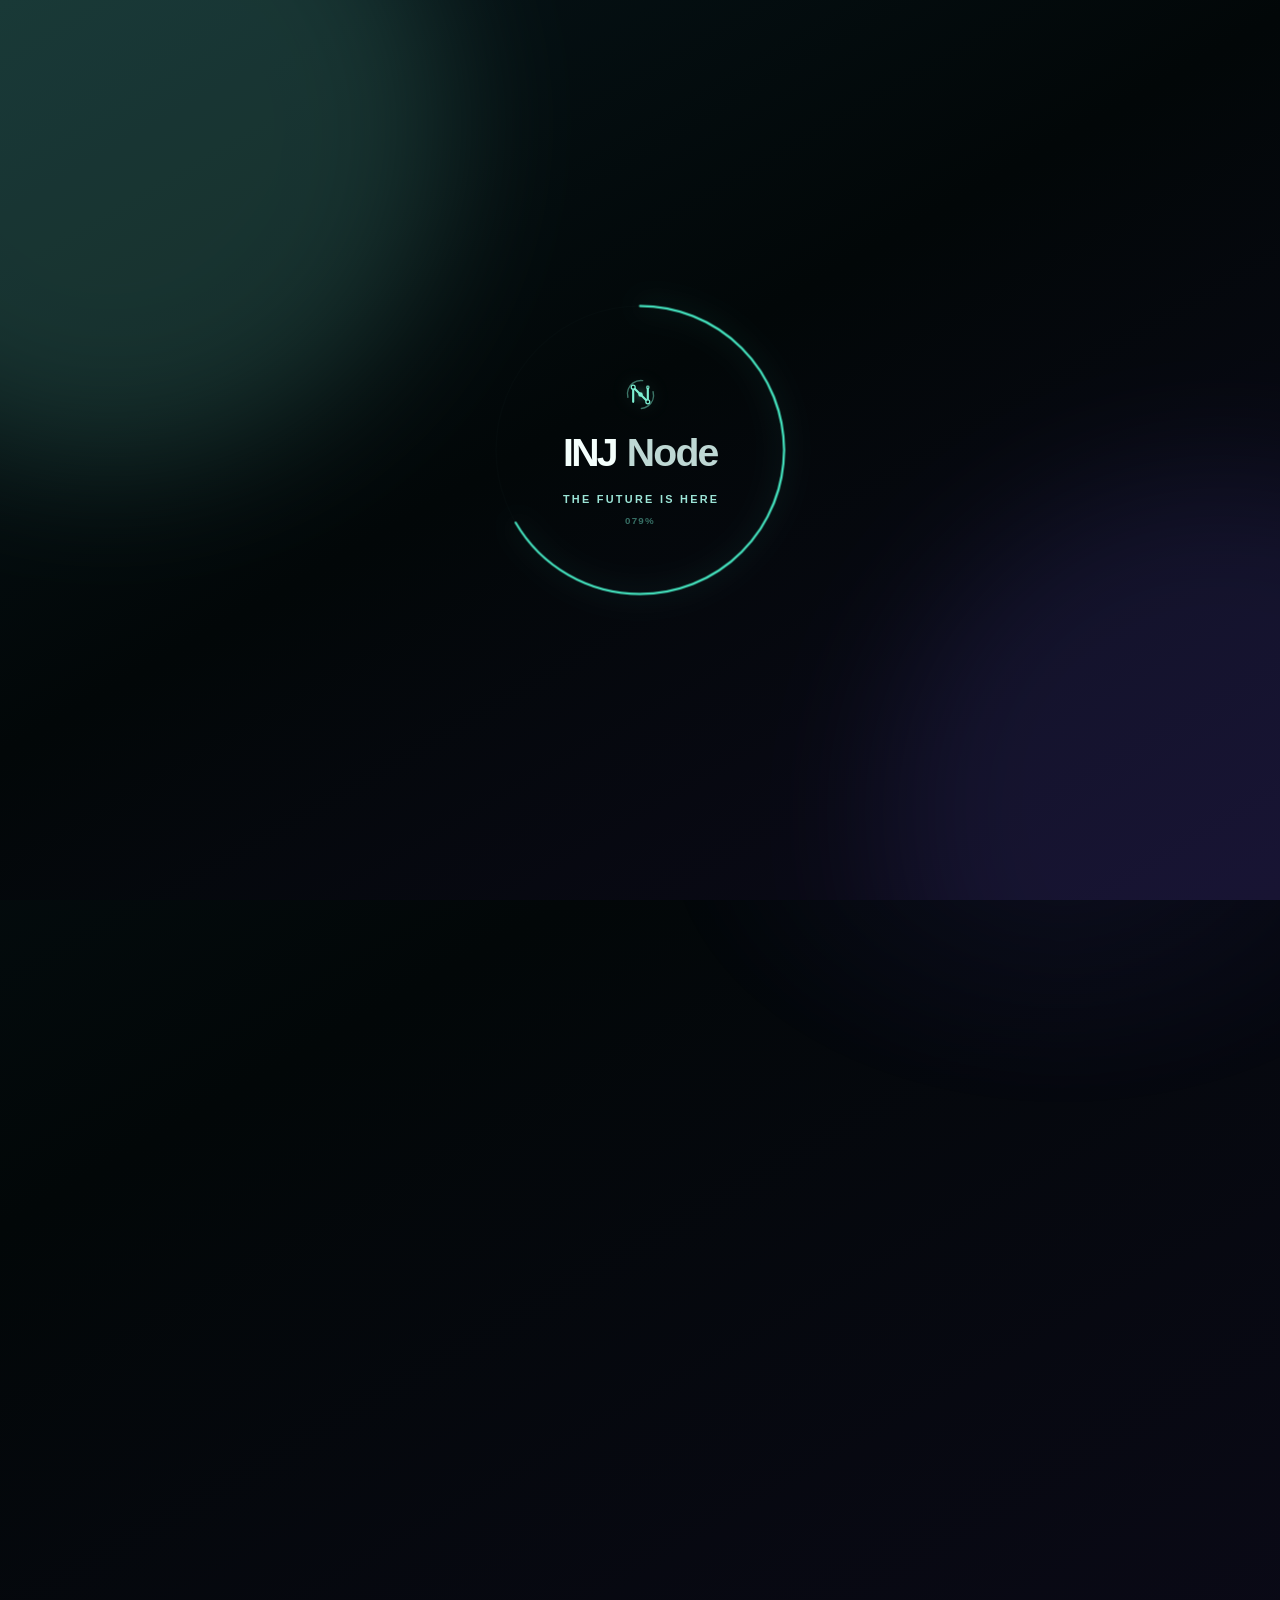
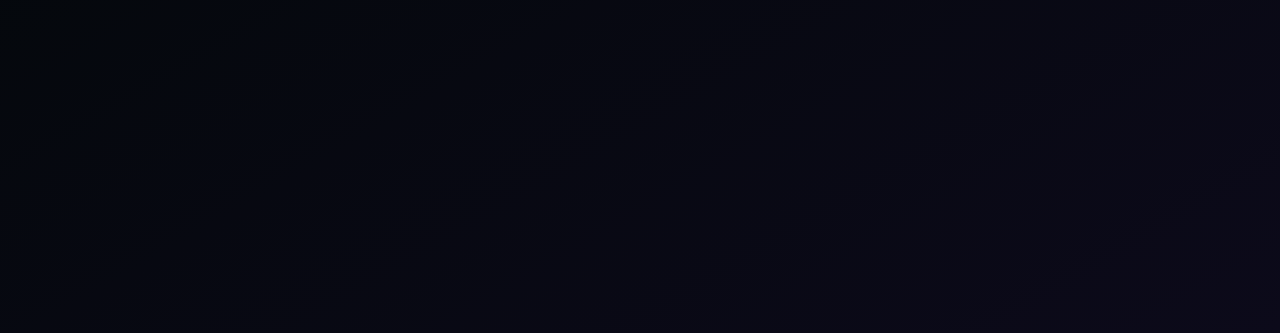
==== commit aa969da6: "Add files via upload" ====
--- a/index.html
+++ b/index.html
@@ -9,7 +9,7 @@
   <meta name="apple-mobile-web-app-title" content="INJ Node">
   <meta name="description" content="INJ Node — dashboard essenziale per wallet, staking e mercato Injective.">
   <title>INJ Node</title>
-  <link rel="manifest" href="manifest.webmanifest?v=15.60">
+  <link rel="manifest" href="manifest.webmanifest?v=15.61">
   <link rel="apple-touch-icon" href="icons/apple-touch-icon.png">
   <link rel="icon" type="image/png" sizes="192x192" href="icons/icon-192.png">
   <script>
@@ -18,7 +18,7 @@
       document.documentElement.dataset.theme = ['navy', 'black', 'light'].includes(savedTheme) ? savedTheme : 'navy';
     } catch (_) {}
   </script>
-  <link rel="stylesheet" href="style.css?v=15.60">
+  <link rel="stylesheet" href="style.css?v=15.61">
 </head>
 <body class="boot-loading">
   <div class="boot-splash" id="bootSplash" aria-label="Avvio INJ Node" role="status">
@@ -481,7 +481,7 @@
       </section>
     </main>
 
-    <footer><span>INJ Node <b>v15.60</b></span><span id="endpointLabel">Rete Injective</span></footer>
+    <footer><span>INJ Node <b>v15.61</b></span><span id="endpointLabel">Rete Injective</span></footer>
   </div>
 
   <dialog class="wallet-dialog" id="walletDialog">
@@ -513,7 +513,7 @@
     </div>
   </dialog>
 
-  <dialog class="focus-display-dialog" id="focusDisplayDialog" aria-label="Live View Injective">
+  <div class="focus-display-dialog" id="focusDisplayDialog" role="dialog" aria-modal="true" aria-label="Live View Injective" hidden>
     <div class="focus-display-shell">
       <div class="focus-display-controls" id="focusDisplayControls">
         <button class="focus-display-close focus-display-control" id="closeFocusDisplayButton" type="button" aria-label="Chiudi Live View e torna al menu" title="Menu">
@@ -558,7 +558,7 @@
         <button class="focus-display-system" id="focusDisplaySystemButton" type="button" aria-label="Apri stato rete e API"><i id="focusDisplaySystemDot"></i><span id="focusDisplaySystemText">SYSTEM · —</span><svg viewBox="0 0 24 24" aria-hidden="true"><path d="m9 6 6 6-6 6"/></svg></button>
       </div>
     </div>
-  </dialog>
+  </div>
 
   <div class="pulse-view-dialog" id="pulseViewDialog" role="dialog" aria-modal="true" aria-label="Pulse View INJ Node" hidden>
     <div class="pulse-view-shell">
@@ -702,6 +702,6 @@
     </div>
   </div>
   <div class="toast" id="toast" role="status" aria-live="polite"></div>
-  <script src="app.js?v=15.60" defer></script>
+  <script src="app.js?v=15.61" defer></script>
 </body>
 </html>
--- a/style.css
+++ b/style.css
@@ -2700,6 +2700,7 @@
    ========================================================= */
 .chart-dialog {
   position: fixed;
+  z-index: 220;
   inset: 0;
   width: 100vw;
   max-width: none;
@@ -4666,8 +4667,7 @@
   background: var(--focus-canvas);
   color: var(--text);
 }
-.focus-display-dialog::backdrop { background: var(--focus-canvas); }
-.focus-display-dialog[open] { display: block; }
+.focus-display-dialog[hidden] { display: none !important; }
 .focus-display-shell {
   position: relative;
   width: 100%;
@@ -7777,7 +7777,7 @@
   --pulse-axis-color: rgba(171, 220, 211, .28);
   --pulse-axis-label-bg: rgba(6,17,15,.86);
   position: fixed;
-  z-index: 120;
+  z-index: 220;
   inset: 0;
   width: 100vw;
   height: 100dvh;
@@ -8767,3 +8767,63 @@
     transition: none !important;
   }
 }
+
+
+/* =========================================================
+   v15.61 — True layered crossfade (no native <dialog> top-layer)
+   ========================================================= */
+/* During return the selector is a real layer BELOW the immersive view.
+   This is the key difference from v15.60: Pulse can no longer be covered
+   instantly by the 90000 z-index Entry Gate, and Live View no longer lives
+   in Safari's native top-layer. */
+.entry-gate.mode-return,
+.entry-gate.mode-return.visible {
+  z-index: 180 !important;
+  opacity: 1 !important;
+  visibility: visible !important;
+  pointer-events: none !important;
+  transition: none !important;
+}
+
+.focus-display-dialog,
+.pulse-view-dialog {
+  will-change: opacity, transform;
+  opacity: 1;
+  transform: translateZ(0) scale(1);
+  transform-origin: 50% 50%;
+  transition:
+    opacity .68s cubic-bezier(.22,.72,.18,1),
+    transform .68s cubic-bezier(.22,.72,.18,1) !important;
+}
+
+/* Only the outgoing layer animates. The destination never changes geometry,
+   opacity or display state while the fade is in progress. */
+.focus-display-dialog.is-closing,
+.pulse-view-dialog.is-closing {
+  opacity: 0 !important;
+  transform: translateZ(0) scale(.992) !important;
+  pointer-events: none !important;
+  animation: none !important;
+  transition:
+    opacity .68s cubic-bezier(.22,.72,.18,1),
+    transform .68s cubic-bezier(.22,.72,.18,1) !important;
+}
+
+.focus-display-dialog.is-closing .focus-display-shell,
+.pulse-view-dialog.is-closing .pulse-view-shell {
+  animation: none !important;
+  transform: none !important;
+  opacity: 1 !important;
+}
+
+/* Native backdrop is intentionally gone in v15.61 because Live View is now
+   the same fixed-overlay architecture as Pulse View and the chart. */
+.focus-display-dialog.is-closing::backdrop { animation: none !important; }
+
+@media (prefers-reduced-motion: reduce) {
+  .focus-display-dialog.is-closing,
+  .pulse-view-dialog.is-closing {
+    transition-duration: .12s !important;
+    transform: none !important;
+  }
+}
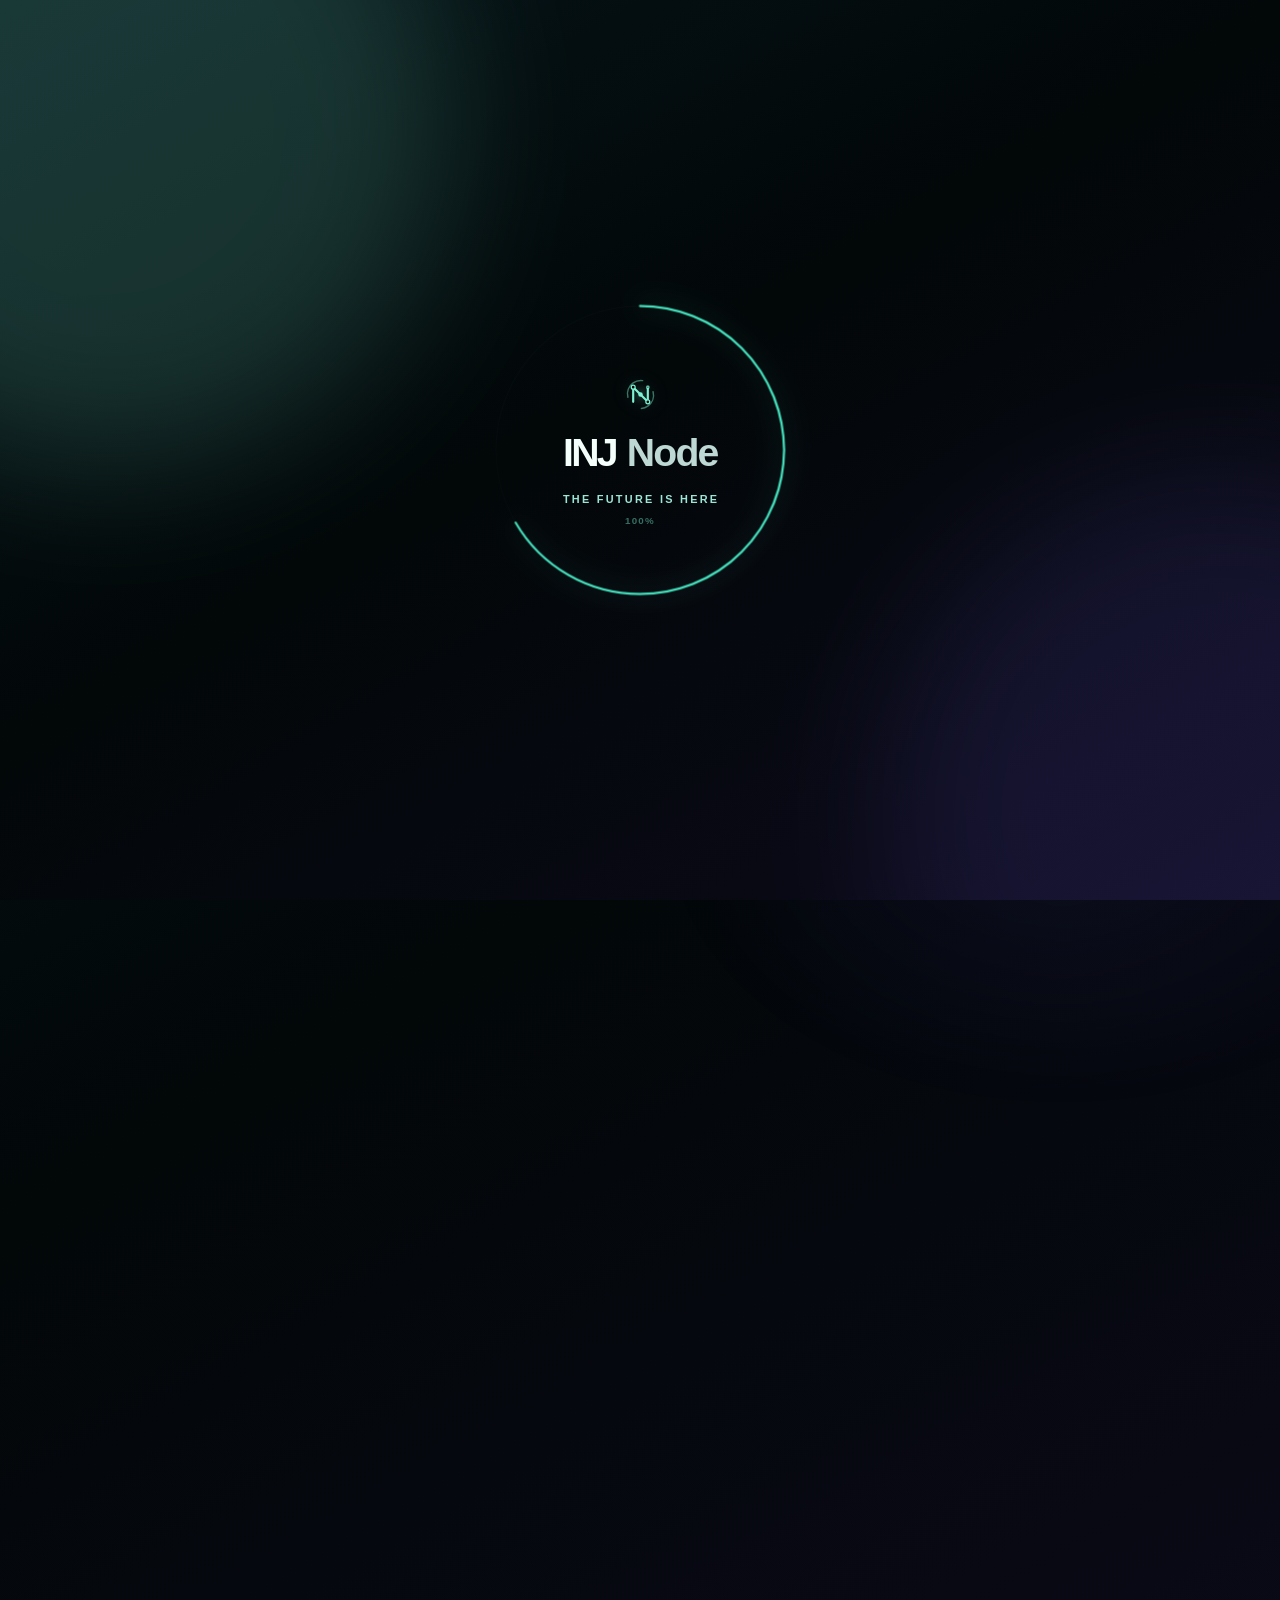
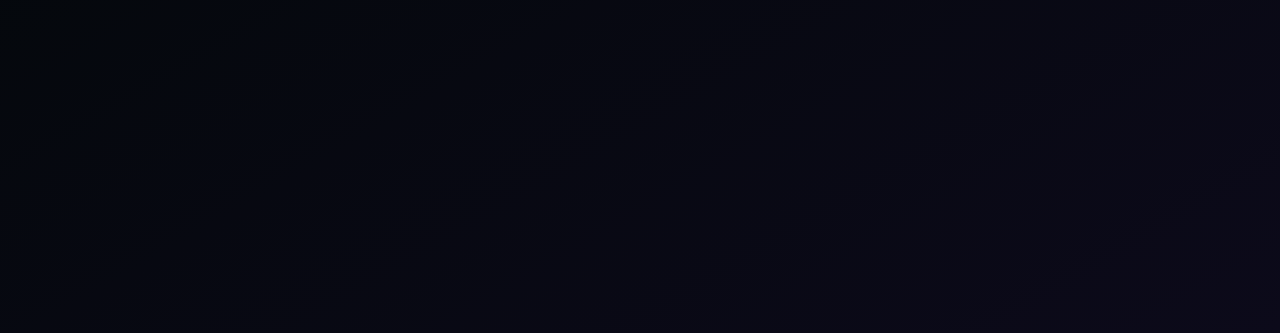
==== commit 9a89212d: "Add files via upload" ====
--- a/index.html
+++ b/index.html
@@ -9,7 +9,7 @@
   <meta name="apple-mobile-web-app-title" content="INJ Node">
   <meta name="description" content="INJ Node — dashboard essenziale per wallet, staking e mercato Injective.">
   <title>INJ Node</title>
-  <link rel="manifest" href="manifest.webmanifest?v=15.61">
+  <link rel="manifest" href="manifest.webmanifest?v=15.62">
   <link rel="apple-touch-icon" href="icons/apple-touch-icon.png">
   <link rel="icon" type="image/png" sizes="192x192" href="icons/icon-192.png">
   <script>
@@ -18,7 +18,7 @@
       document.documentElement.dataset.theme = ['navy', 'black', 'light'].includes(savedTheme) ? savedTheme : 'navy';
     } catch (_) {}
   </script>
-  <link rel="stylesheet" href="style.css?v=15.61">
+  <link rel="stylesheet" href="style.css?v=15.62">
 </head>
 <body class="boot-loading">
   <div class="boot-splash" id="bootSplash" aria-label="Avvio INJ Node" role="status">
@@ -481,7 +481,7 @@
       </section>
     </main>
 
-    <footer><span>INJ Node <b>v15.61</b></span><span id="endpointLabel">Rete Injective</span></footer>
+    <footer><span>INJ Node <b>v15.62</b></span><span id="endpointLabel">Rete Injective</span></footer>
   </div>
 
   <dialog class="wallet-dialog" id="walletDialog">
@@ -702,6 +702,6 @@
     </div>
   </div>
   <div class="toast" id="toast" role="status" aria-live="polite"></div>
-  <script src="app.js?v=15.61" defer></script>
+  <script src="app.js?v=15.62" defer></script>
 </body>
 </html>
--- a/style.css
+++ b/style.css
@@ -8770,7 +8770,7 @@
 
 
 /* =========================================================
-   v15.61 — True layered crossfade (no native <dialog> top-layer)
+   v15.62 — True layered crossfade (no native <dialog> top-layer)
    ========================================================= */
 /* During return the selector is a real layer BELOW the immersive view.
    This is the key difference from v15.60: Pulse can no longer be covered
@@ -8816,7 +8816,7 @@
   opacity: 1 !important;
 }
 
-/* Native backdrop is intentionally gone in v15.61 because Live View is now
+/* Native backdrop is intentionally gone in v15.62 because Live View is now
    the same fixed-overlay architecture as Pulse View and the chart. */
 .focus-display-dialog.is-closing::backdrop { animation: none !important; }
 
@@ -8827,3 +8827,107 @@
     transform: none !important;
   }
 }
+
+/* =========================================================
+   v15.62 — Immersive pages truly isolated from Dashboard
+   + compositor-safe return to Home
+   ========================================================= */
+/* Live View and Pulse View are real application pages, not translucent layers
+   over the Dashboard. Keep them above every Dashboard control and prevent iOS
+   rubber-band scrolling from exposing the header/search/menu underneath. */
+.focus-display-dialog,
+.pulse-view-dialog {
+  z-index: 120000 !important;
+  overscroll-behavior: none;
+  -webkit-overflow-scrolling: auto;
+  backface-visibility: hidden;
+  -webkit-backface-visibility: hidden;
+}
+.focus-display-shell,
+.pulse-view-shell {
+  overscroll-behavior: none;
+  touch-action: none;
+  backface-visibility: hidden;
+  -webkit-backface-visibility: hidden;
+}
+
+body.focus-display-open,
+body.pulse-view-open {
+  overflow: hidden !important;
+  overscroll-behavior: none;
+}
+
+/* The Dashboard is completely removed from the visual/touch tree while an
+   immersive page is active. This also guarantees that the hamburger and
+   search lens cannot appear during an elastic swipe on iOS. */
+body.focus-display-open .app-shell,
+body.pulse-view-open .app-shell {
+  opacity: 0 !important;
+  visibility: hidden !important;
+  pointer-events: none !important;
+  transform: none !important;
+}
+body.focus-display-open .topbar,
+body.pulse-view-open .topbar,
+body.focus-display-open .header-menu-panel,
+body.pulse-view-open .header-menu-panel,
+body.focus-display-open .header-search .search-panel,
+body.pulse-view-open .header-search .search-panel {
+  visibility: hidden !important;
+  pointer-events: none !important;
+}
+
+/* Home stays at its normal high layer. The immersive page is simply higher,
+   so returning never requires a z-index swap in the middle of the fade. */
+.entry-gate.mode-return,
+.entry-gate.mode-return.visible {
+  z-index: 90000 !important;
+  opacity: 1 !important;
+  visibility: visible !important;
+  pointer-events: none !important;
+  transform: translateZ(0);
+  -webkit-transform: translateZ(0);
+  backface-visibility: hidden;
+  -webkit-backface-visibility: hidden;
+  will-change: transform;
+}
+
+/* A theme-colored safety canvas sits behind Home only during the return.
+   It catches the single compositor frame iOS can otherwise paint black when
+   a large fixed layer is detached. */
+body.mode-returning::after {
+  content: "";
+  position: fixed;
+  z-index: 89999;
+  inset: 0;
+  pointer-events: none;
+  background: var(--page-gradient), var(--bg);
+  transform: translateZ(0);
+  -webkit-transform: translateZ(0);
+}
+
+/* Fade only opacity. Scaling large fixed surfaces can trigger a black frame
+   in standalone iOS PWAs when the compositor releases the layer. */
+.focus-display-dialog,
+.pulse-view-dialog {
+  transform: translateZ(0) !important;
+  transition: opacity .62s cubic-bezier(.22,.72,.18,1) !important;
+}
+.focus-display-dialog.is-closing,
+.pulse-view-dialog.is-closing {
+  opacity: 0 !important;
+  transform: translateZ(0) !important;
+  transition: opacity .62s cubic-bezier(.22,.72,.18,1) !important;
+}
+.focus-display-dialog.is-closing .focus-display-shell,
+.pulse-view-dialog.is-closing .pulse-view-shell {
+  opacity: 1 !important;
+  transform: none !important;
+}
+
+@media (prefers-reduced-motion: reduce) {
+  .focus-display-dialog.is-closing,
+  .pulse-view-dialog.is-closing {
+    transition-duration: .12s !important;
+  }
+}
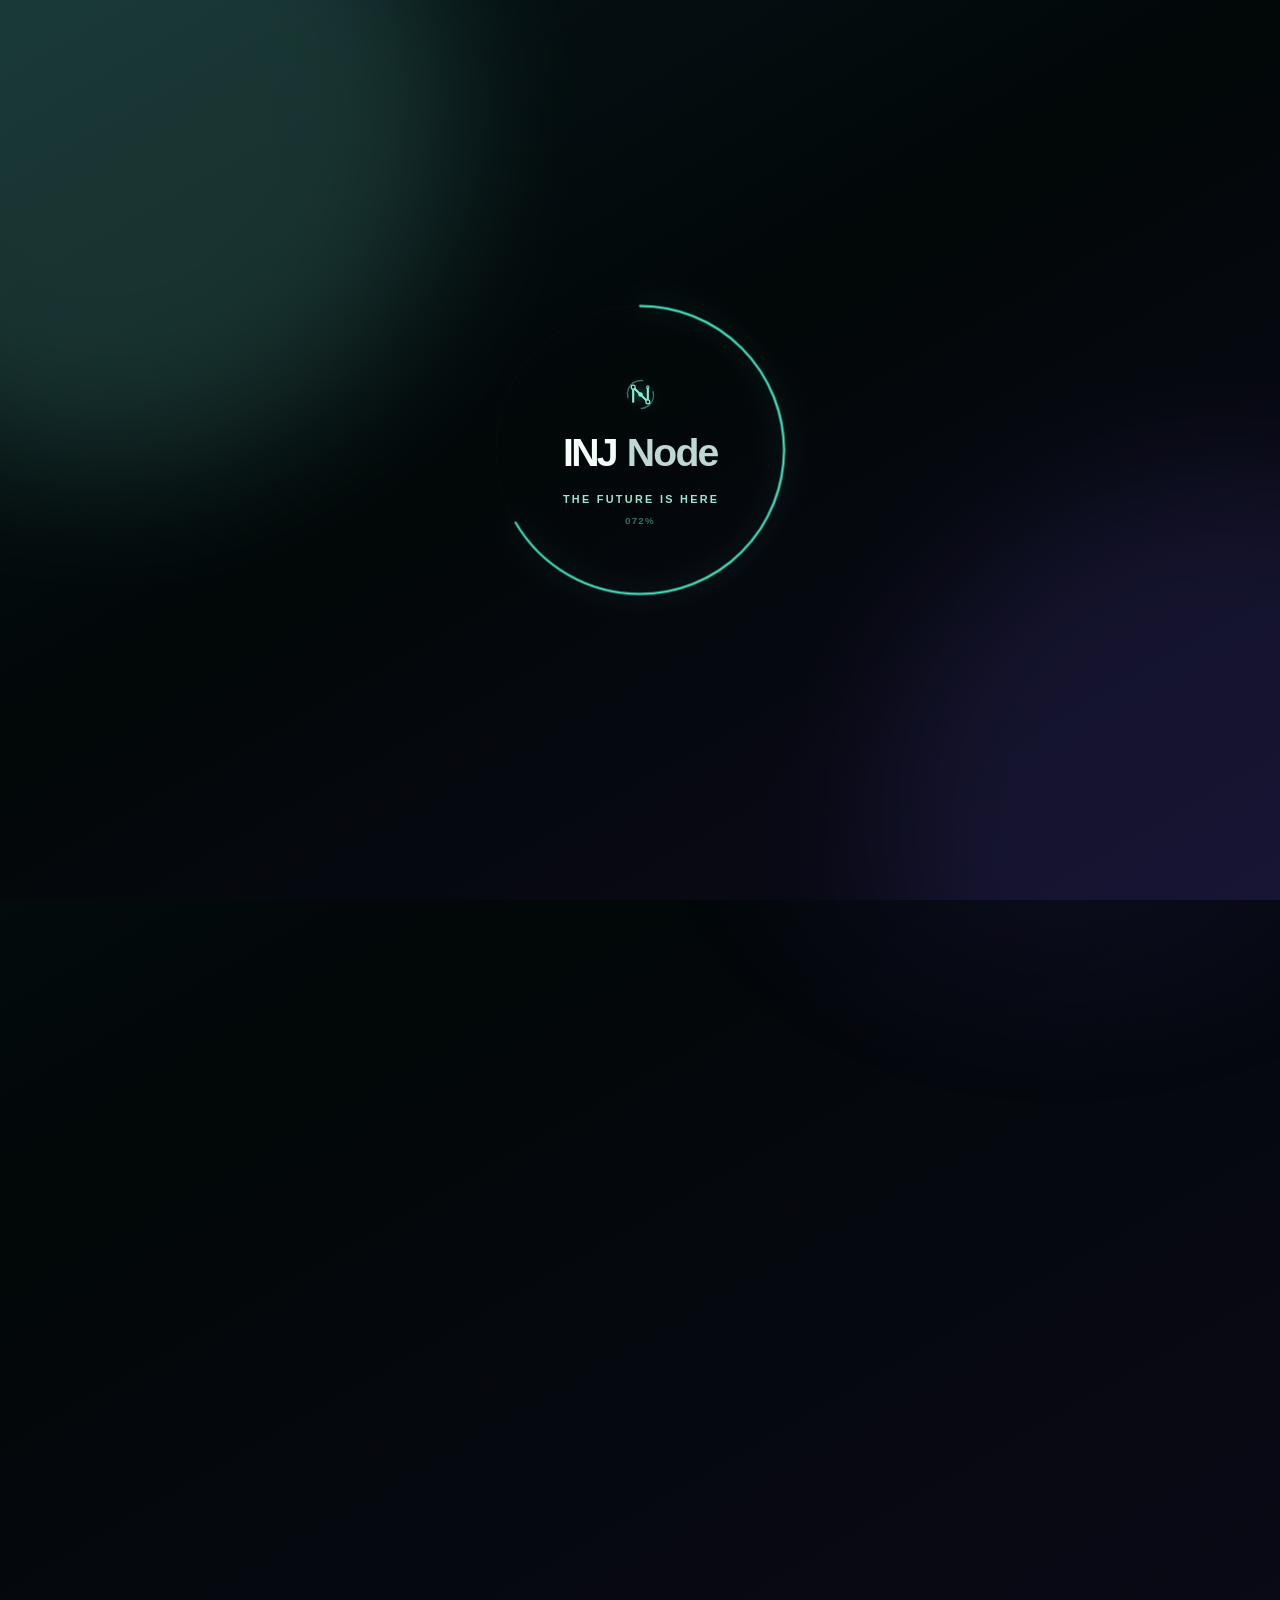
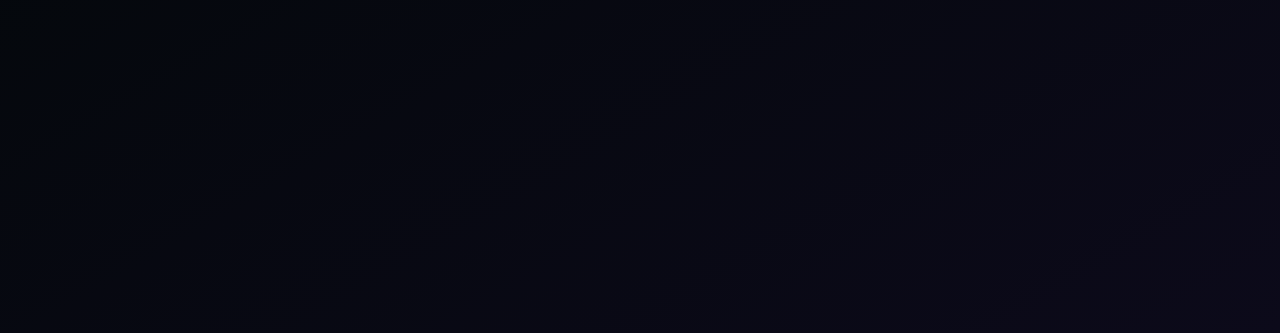
==== commit 9da31b69: "Add files via upload" ====
--- a/index.html
+++ b/index.html
@@ -9,7 +9,7 @@
   <meta name="apple-mobile-web-app-title" content="INJ Node">
   <meta name="description" content="INJ Node — dashboard essenziale per wallet, staking e mercato Injective.">
   <title>INJ Node</title>
-  <link rel="manifest" href="manifest.webmanifest?v=15.62">
+  <link rel="manifest" href="manifest.webmanifest?v=15.64">
   <link rel="apple-touch-icon" href="icons/apple-touch-icon.png">
   <link rel="icon" type="image/png" sizes="192x192" href="icons/icon-192.png">
   <script>
@@ -18,7 +18,7 @@
       document.documentElement.dataset.theme = ['navy', 'black', 'light'].includes(savedTheme) ? savedTheme : 'navy';
     } catch (_) {}
   </script>
-  <link rel="stylesheet" href="style.css?v=15.62">
+  <link rel="stylesheet" href="style.css?v=15.64">
 </head>
 <body class="boot-loading">
   <div class="boot-splash" id="bootSplash" aria-label="Avvio INJ Node" role="status">
@@ -39,9 +39,12 @@
   </div>
   <section class="entry-gate" id="entryGate" aria-hidden="true" aria-label="Seleziona modalità di accesso">
     <div class="entry-gate-shell">
-      <div class="entry-brand" aria-hidden="true">
-        <svg class="inj-node-symbol" viewBox="0 0 48 48" aria-hidden="true"><path class="inj-node-symbol-orbit inj-node-symbol-orbit-a" d="M8.5 27.4A16.5 16.5 0 0 1 33.7 9.6"/><path class="inj-node-symbol-orbit inj-node-symbol-orbit-b" d="M39.5 20.6A16.5 16.5 0 0 1 14.3 38.4"/><path class="inj-node-symbol-n" d="M15 33V15l18 18V15"/><circle class="inj-node-symbol-node" cx="15" cy="15" r="2.4"/><circle class="inj-node-symbol-node" cx="33" cy="33" r="2.4"/><circle class="inj-node-symbol-node inj-node-symbol-node-soft" cx="33" cy="15" r="1.65"/><circle class="inj-node-symbol-core" cx="24" cy="24" r="2.75"/></svg>
-        <div><strong>INJ</strong><span>Node</span></div>
+      <div class="entry-home-top">
+        <div class="entry-brand" aria-hidden="true">
+          <svg class="inj-node-symbol" viewBox="0 0 48 48" aria-hidden="true"><path class="inj-node-symbol-orbit inj-node-symbol-orbit-a" d="M8.5 27.4A16.5 16.5 0 0 1 33.7 9.6"/><path class="inj-node-symbol-orbit inj-node-symbol-orbit-b" d="M39.5 20.6A16.5 16.5 0 0 1 14.3 38.4"/><path class="inj-node-symbol-n" d="M15 33V15l18 18V15"/><circle class="inj-node-symbol-node" cx="15" cy="15" r="2.4"/><circle class="inj-node-symbol-node" cx="33" cy="33" r="2.4"/><circle class="inj-node-symbol-node inj-node-symbol-node-soft" cx="33" cy="15" r="1.65"/><circle class="inj-node-symbol-core" cx="24" cy="24" r="2.75"/></svg>
+          <div><strong>INJ</strong><span>Node</span></div>
+        </div>
+        <button class="entry-system-pill" id="entrySystemStatusButton" type="button" aria-label="Apri stato rete e API"><i></i><span id="entrySystemStatusText">SYSTEM · —</span><svg viewBox="0 0 24 24" aria-hidden="true"><path d="m9 6 6 6-6 6"/></svg></button>
       </div>
       <div class="entry-onboarding" id="entryOnboarding" aria-label="Primo accesso">
         <span class="entry-onboarding-kicker">PRIMO ACCESSO</span>
@@ -64,13 +67,13 @@
         </form>
       </div>
 
-      <span class="entry-kicker">ACCESSO</span>
-      <h1>Scegli come entrare</h1>
-      <p class="entry-intro">Seleziona l’account e scegli tra Dashboard, Live View o Pulse View.</p>
+      <span class="entry-kicker">CONTROL CENTER</span>
+      <h1>Il tuo spazio Injective.</h1>
+      <p class="entry-intro">Scegli il wallet, controlla i dati essenziali e apri la vista che ti serve.</p>
 
       <div class="entry-wallet-section">
         <div class="entry-wallet-heading">
-          <span>ACCOUNT</span>
+          <span>I TUOI WALLET</span>
           <small id="entryWalletHint">Seleziona un wallet</small>
         </div>
         <div class="entry-wallets" id="entryWallets" role="listbox" aria-label="Wallet salvati"></div>
@@ -78,8 +81,8 @@
 
       <section class="entry-overview" id="entryOverview" aria-label="Riepilogo account selezionato">
         <div class="entry-overview-head">
-          <div><span>ANTEPRIMA</span><strong id="entryOverviewWallet">Wallet</strong></div>
-          <button class="entry-system-pill" id="entrySystemStatusButton" type="button" aria-label="Apri stato rete e API"><i></i><span id="entrySystemStatusText">SYSTEM · —</span><svg viewBox="0 0 24 24" aria-hidden="true"><path d="m9 6 6 6-6 6"/></svg></button>
+          <div><span>WALLET ATTIVO</span><strong id="entryOverviewWallet">Wallet</strong></div>
+          <span class="entry-overview-live"><i></i> LIVE</span>
         </div>
         <div class="entry-overview-main">
           <div class="entry-overview-worth private">
@@ -103,21 +106,21 @@
       <div class="entry-actions">
         <button class="entry-action entry-action-primary" id="entryDashboardButton" type="button">
           <span class="entry-action-icon" aria-hidden="true"><svg viewBox="0 0 24 24"><rect x="4" y="4" width="6" height="6" rx="1"/><rect x="14" y="4" width="6" height="6" rx="1"/><rect x="4" y="14" width="6" height="6" rx="1"/><rect x="14" y="14" width="6" height="6" rx="1"/></svg></span>
-          <span><strong>Dashboard</strong><small>Portfolio, staking e analytics</small></span>
+          <span><strong>Dashboard</strong><small>Portfolio · staking · analytics</small></span>
           <svg class="entry-action-arrow" viewBox="0 0 24 24" aria-hidden="true"><path d="m9 6 6 6-6 6"/></svg>
         </button>
         <button class="entry-action" id="entryLiveButton" type="button">
           <span class="entry-action-icon" aria-hidden="true"><svg viewBox="0 0 24 24"><path d="M4 7h16v10H4z"/><path d="M8 20h8M12 17v3"/><path d="M8 12h2.2l1.3-3 2.1 6 1.4-3H18"/></svg></span>
-          <span><strong>Live View</strong><small>Prezzo e patrimonio in tempo reale</small></span>
+          <span><strong>Live View</strong><small>Prezzo · patrimonio · reward live</small></span>
           <svg class="entry-action-arrow" viewBox="0 0 24 24" aria-hidden="true"><path d="m9 6 6 6-6 6"/></svg>
         </button>
         <button class="entry-action entry-action-pulse" id="entryPulseButton" type="button">
           <span class="entry-action-icon" aria-hidden="true"><svg viewBox="0 0 24 24"><path d="M4 12h16"/><path d="M7 12V7M7 12v4M12 12V4M12 12v7M17 12V8M17 12v6"/><rect x="5.8" y="8" width="2.4" height="7" rx="1"/><rect x="10.8" y="6" width="2.4" height="11" rx="1"/><rect x="15.8" y="9" width="2.4" height="7" rx="1"/></svg></span>
-          <span><strong>Pulse View</strong><small>Performance live su asse centrale</small></span>
+          <span><strong>Pulse View</strong><small>Price · Daily P/L · Reward</small></span>
           <svg class="entry-action-arrow" viewBox="0 0 24 24" aria-hidden="true"><path d="m9 6 6 6-6 6"/></svg>
         </button>
       </div>
-      <small class="entry-note" id="entryNote">Le preferenze restano sul dispositivo.</small>
+      <small class="entry-note" id="entryNote">Wallet e preferenze restano solo su questo dispositivo.</small>
     </div>
   </section>
   <div class="app-shell">
@@ -481,7 +484,7 @@
       </section>
     </main>
 
-    <footer><span>INJ Node <b>v15.62</b></span><span id="endpointLabel">Rete Injective</span></footer>
+    <footer><span>INJ Node <b>v15.64</b></span><span id="endpointLabel">Rete Injective</span></footer>
   </div>
 
   <dialog class="wallet-dialog" id="walletDialog">
@@ -702,6 +705,6 @@
     </div>
   </div>
   <div class="toast" id="toast" role="status" aria-live="polite"></div>
-  <script src="app.js?v=15.62" defer></script>
+  <script src="app.js?v=15.64" defer></script>
 </body>
 </html>
--- a/style.css
+++ b/style.css
@@ -8770,7 +8770,7 @@
 
 
 /* =========================================================
-   v15.62 — True layered crossfade (no native <dialog> top-layer)
+   v15.63 — True layered crossfade (no native <dialog> top-layer)
    ========================================================= */
 /* During return the selector is a real layer BELOW the immersive view.
    This is the key difference from v15.60: Pulse can no longer be covered
@@ -8816,7 +8816,7 @@
   opacity: 1 !important;
 }
 
-/* Native backdrop is intentionally gone in v15.62 because Live View is now
+/* Native backdrop is intentionally gone in v15.63 because Live View is now
    the same fixed-overlay architecture as Pulse View and the chart. */
 .focus-display-dialog.is-closing::backdrop { animation: none !important; }
 
@@ -8829,7 +8829,7 @@
 }
 
 /* =========================================================
-   v15.62 — Immersive pages truly isolated from Dashboard
+   v15.63 — Immersive pages truly isolated from Dashboard
    + compositor-safe return to Home
    ========================================================= */
 /* Live View and Pulse View are real application pages, not translucent layers
@@ -8931,3 +8931,404 @@
     transition-duration: .12s !important;
   }
 }
+
+/* =========================================================
+   v15.63 — Persistent Home underlay / zero-black-frame return
+   ========================================================= */
+/* The selector is never detached while Live View or Pulse View is active.
+   It remains a fully painted, theme-correct page below the immersive layer. */
+.entry-gate.immersive-underlay,
+.entry-gate.immersive-underlay.visible,
+.entry-gate.immersive-underlay.mode-return {
+  z-index: 90000 !important;
+  opacity: 1 !important;
+  visibility: visible !important;
+  pointer-events: none !important;
+  transform: translateZ(0) !important;
+  -webkit-transform: translateZ(0) !important;
+  transition: none !important;
+  contain: paint;
+  backface-visibility: hidden;
+  -webkit-backface-visibility: hidden;
+}
+.entry-gate.immersive-underlay .entry-gate-shell,
+.entry-gate.immersive-underlay.mode-return .entry-gate-shell {
+  opacity: 1 !important;
+  transform: none !important;
+  transition: none !important;
+  animation: none !important;
+}
+.entry-gate.immersive-underlay .entry-brand,
+.entry-gate.immersive-underlay > .entry-gate-shell > .entry-kicker,
+.entry-gate.immersive-underlay .entry-gate-shell > h1,
+.entry-gate.immersive-underlay .entry-intro,
+.entry-gate.immersive-underlay .entry-wallet-section,
+.entry-gate.immersive-underlay .entry-overview,
+.entry-gate.immersive-underlay .entry-actions {
+  animation: none !important;
+  opacity: 1 !important;
+  transform: none !important;
+}
+
+/* No temporary pseudo-canvas is needed anymore. Creating/removing another
+   fullscreen GPU surface was itself a possible source of an iOS black frame. */
+body.mode-returning::after { content: none !important; display: none !important; }
+
+/* The immersive page only fades its own opacity. Home underneath never fades,
+   scales, reflows or changes background during the transition. */
+.focus-display-dialog,
+.pulse-view-dialog {
+  isolation: isolate;
+  background-clip: border-box;
+  transform: translateZ(0) !important;
+  -webkit-transform: translateZ(0) !important;
+  transition: opacity .58s cubic-bezier(.26,.72,.2,1) !important;
+}
+.focus-display-dialog.is-closing,
+.pulse-view-dialog.is-closing {
+  opacity: 0 !important;
+  transform: translateZ(0) !important;
+  -webkit-transform: translateZ(0) !important;
+  transition: opacity .58s cubic-bezier(.26,.72,.2,1) !important;
+}
+.focus-display-dialog.is-closing .focus-display-shell,
+.pulse-view-dialog.is-closing .pulse-view-shell {
+  opacity: 1 !important;
+  transform: none !important;
+  animation: none !important;
+}
+
+/* While an immersive page is active, Dashboard remains out of both the visual
+   and hit-test trees; the persistent Entry Gate is the only page underneath. */
+body.focus-display-open .app-shell,
+body.pulse-view-open .app-shell,
+body.entry-live-launch .app-shell {
+  opacity: 0 !important;
+  visibility: hidden !important;
+  pointer-events: none !important;
+}
+
+/* =========================================================
+   v15.64 — Home / Control Deck redesign
+   The selector becomes a real page, not a modal-looking card.
+   ========================================================= */
+.entry-home-top {
+  order: 1;
+  width: 100%;
+  display: flex;
+  align-items: center;
+  justify-content: space-between;
+  gap: 16px;
+  margin-bottom: clamp(24px, 4vh, 40px);
+}
+.entry-home-top .entry-brand { margin: 0 !important; }
+.entry-home-top .entry-system-pill {
+  min-height: 34px;
+  padding-inline: 11px;
+  background: color-mix(in srgb, var(--surface-soft) 42%, transparent);
+  backdrop-filter: blur(12px);
+  -webkit-backdrop-filter: blur(12px);
+}
+
+.entry-gate-shell:not(.first-access) {
+  width: min(1040px, 100%);
+  min-height: min(780px, calc(100dvh - max(48px, env(safe-area-inset-top) + env(safe-area-inset-bottom))));
+  align-content: center;
+  justify-items: stretch;
+  padding: clamp(22px, 4vw, 48px) clamp(18px, 5vw, 58px);
+  border: 0;
+  border-radius: 0;
+  background: transparent;
+  box-shadow: none;
+  backdrop-filter: none;
+  -webkit-backdrop-filter: none;
+}
+.entry-gate-shell:not(.first-access) > .entry-kicker { order: 2; justify-self: start; }
+.entry-gate-shell:not(.first-access) > h1 {
+  order: 3;
+  justify-self: start;
+  margin-top: 7px;
+  font-size: clamp(2rem, 4.8vw, 3.7rem);
+  text-align: left;
+  letter-spacing: -.062em;
+}
+.entry-gate-shell:not(.first-access) > .entry-intro {
+  order: 4;
+  max-width: 620px;
+  margin: 10px 0 clamp(22px, 3vh, 32px);
+  text-align: left;
+  line-height: 1.5;
+}
+.entry-gate-shell:not(.first-access) > .entry-overview { order: 5; }
+.entry-gate-shell:not(.first-access) > .entry-wallet-section { order: 6; }
+.entry-gate-shell:not(.first-access) > .entry-actions { order: 7; }
+.entry-gate-shell:not(.first-access) > .entry-note { order: 8; }
+
+/* Selected wallet is the hero of the page. */
+.entry-gate-shell:not(.first-access) .entry-overview {
+  position: relative;
+  gap: 17px;
+  padding: clamp(18px, 2.6vw, 28px);
+  overflow: hidden;
+  border: 1px solid color-mix(in srgb, var(--line-strong) 52%, transparent);
+  border-radius: 25px;
+  background:
+    radial-gradient(circle at 88% 10%, color-mix(in srgb, var(--accent) 11%, transparent), transparent 38%),
+    linear-gradient(145deg, color-mix(in srgb, var(--surface-strong) 48%, transparent), color-mix(in srgb, var(--surface) 24%, transparent));
+  box-shadow: 0 20px 64px rgba(0,0,0,.10), inset 0 1px 0 color-mix(in srgb, var(--card-inner-highlight) 60%, transparent);
+}
+.entry-gate-shell:not(.first-access) .entry-overview::after {
+  content: "";
+  position: absolute;
+  right: -52px;
+  bottom: -82px;
+  width: 220px;
+  height: 220px;
+  border: 1px solid color-mix(in srgb, var(--accent) 10%, transparent);
+  border-radius: 50%;
+  box-shadow: 0 0 0 28px color-mix(in srgb, var(--accent) 2.5%, transparent), 0 0 0 58px color-mix(in srgb, var(--accent) 1.5%, transparent);
+  pointer-events: none;
+}
+.entry-overview-live {
+  justify-self: end;
+  display: inline-flex;
+  align-items: center;
+  gap: 6px;
+  color: var(--muted-strong);
+  font-size: .52rem;
+  font-weight: 900;
+  letter-spacing: .11em;
+}
+.entry-overview-live i {
+  width: 7px;
+  height: 7px;
+  border-radius: 50%;
+  background: var(--up);
+  box-shadow: 0 0 0 3px var(--up-soft), 0 0 12px var(--up-soft);
+}
+.entry-gate-shell:not(.first-access) .entry-overview-head > div > span { color: var(--accent); }
+.entry-gate-shell:not(.first-access) .entry-overview-head > div > strong {
+  font-size: clamp(.9rem, 1.6vw, 1.08rem);
+  font-weight: 850;
+}
+.entry-gate-shell:not(.first-access) .entry-overview-main {
+  grid-template-columns: minmax(0, 1fr) auto;
+  gap: clamp(16px, 4vw, 48px);
+  align-items: end;
+}
+.entry-gate-shell:not(.first-access) .entry-overview-worth > strong {
+  font-size: clamp(2.15rem, 6vw, 4rem);
+  line-height: .95;
+}
+.entry-gate-shell:not(.first-access) .entry-overview-worth > small {
+  margin-top: 3px;
+  font-size: clamp(.68rem, 1.3vw, .82rem);
+}
+.entry-gate-shell:not(.first-access) .entry-market-mini > strong {
+  font-size: clamp(1.12rem, 2.4vw, 1.55rem);
+}
+.entry-gate-shell:not(.first-access) .entry-overview-stats {
+  width: min(620px, 100%);
+  border-color: color-mix(in srgb, var(--line) 48%, transparent);
+  background: color-mix(in srgb, var(--line) 36%, transparent);
+}
+.entry-gate-shell:not(.first-access) .entry-overview-stats > div {
+  padding: 10px 12px;
+  background: color-mix(in srgb, var(--theme-canvas) 58%, transparent);
+}
+
+/* Wallet rail is secondary: compact, swipeable and visibly selectable. */
+.entry-gate-shell:not(.first-access) .entry-wallet-section {
+  margin-top: clamp(18px, 2.8vh, 27px);
+  gap: 9px;
+}
+.entry-gate-shell:not(.first-access) .entry-wallet-heading { padding-inline: 4px; }
+.entry-gate-shell:not(.first-access) .entry-wallet-heading span { color: var(--muted); }
+.entry-gate-shell:not(.first-access) .entry-wallets {
+  gap: 9px;
+  padding: 2px 2px 7px;
+}
+.entry-gate-shell:not(.first-access) .entry-wallet-row {
+  flex-basis: clamp(220px, 29vw, 300px);
+}
+.entry-gate-shell:not(.first-access) .entry-wallet {
+  min-height: 58px;
+  padding: 9px 12px;
+  border-radius: 14px;
+  background: color-mix(in srgb, var(--surface-soft) 30%, transparent);
+}
+.entry-gate-shell:not(.first-access) .entry-wallet.selected {
+  border-color: color-mix(in srgb, var(--accent) 52%, transparent);
+  background: color-mix(in srgb, var(--accent-soft) 42%, transparent);
+  box-shadow: inset 0 0 0 1px color-mix(in srgb, var(--accent) 9%, transparent);
+}
+.entry-gate-shell:not(.first-access) .entry-wallet-rename {
+  width: 31px;
+  height: 31px;
+  right: 8px;
+  top: 50%;
+  transform: translateY(-50%);
+}
+.entry-gate-shell:not(.first-access) .entry-wallet-row.selected .entry-wallet-rename { transform: translateY(-50%); }
+
+/* Mode launcher: three clear destinations, no list feeling. */
+.entry-gate-shell:not(.first-access) .entry-actions {
+  grid-template-columns: 1.2fr 1fr 1fr;
+  gap: 10px;
+  margin-top: clamp(18px, 2.8vh, 28px);
+}
+.entry-gate-shell:not(.first-access) .entry-action {
+  position: relative;
+  min-height: 104px;
+  align-content: center;
+  padding: 16px;
+  overflow: hidden;
+  border-radius: 20px;
+  background: color-mix(in srgb, var(--surface-strong) 36%, transparent);
+}
+.entry-gate-shell:not(.first-access) .entry-action::before {
+  content: "";
+  position: absolute;
+  inset: auto -22px -40px auto;
+  width: 110px;
+  height: 110px;
+  border-radius: 50%;
+  background: color-mix(in srgb, var(--accent) 6%, transparent);
+  filter: blur(1px);
+  pointer-events: none;
+}
+.entry-gate-shell:not(.first-access) .entry-action-primary {
+  border-color: color-mix(in srgb, var(--accent) 42%, var(--line));
+  background:
+    radial-gradient(circle at 92% 20%, color-mix(in srgb, var(--accent) 11%, transparent), transparent 42%),
+    color-mix(in srgb, var(--accent-soft) 42%, var(--surface) 58%);
+}
+.entry-gate-shell:not(.first-access) .entry-action-icon {
+  width: 42px;
+  height: 42px;
+  border-radius: 13px;
+  background: color-mix(in srgb, var(--surface-soft) 48%, transparent);
+}
+.entry-gate-shell:not(.first-access) .entry-action strong { font-size: .9rem; }
+.entry-gate-shell:not(.first-access) .entry-action small { line-height: 1.35; }
+.entry-gate-shell:not(.first-access) .entry-action-arrow {
+  align-self: start;
+  margin-top: 3px;
+  opacity: .72;
+}
+.entry-gate-shell:not(.first-access) .entry-action-pulse .entry-action-icon { color: var(--pulse-price, var(--accent)); }
+.entry-gate-shell:not(.first-access) .entry-note {
+  justify-self: center;
+  margin-top: 14px;
+  opacity: .72;
+}
+
+/* Aurora: one continuous canvas, no card-color cliffs. */
+:root[data-theme="navy"] .entry-gate-shell:not(.first-access) {
+  background: transparent !important;
+}
+:root[data-theme="navy"] .entry-gate-shell:not(.first-access) .entry-overview,
+:root[data-theme="navy"] .entry-gate-shell:not(.first-access) .entry-action,
+:root[data-theme="navy"] .entry-gate-shell:not(.first-access) .entry-wallet {
+  backdrop-filter: blur(16px) saturate(112%);
+  -webkit-backdrop-filter: blur(16px) saturate(112%);
+}
+
+/* First access keeps the focused onboarding card, but uses the same top brand. */
+.entry-gate-shell.first-access .entry-home-top {
+  justify-content: center;
+  margin-bottom: 24px;
+}
+.entry-gate-shell.first-access .entry-home-top .entry-system-pill { display: none; }
+.entry-gate-shell.first-access .entry-brand { margin: 0 !important; }
+
+@media (max-width: 620px) {
+  .entry-gate {
+    padding: max(15px, env(safe-area-inset-top)) max(14px, env(safe-area-inset-right)) max(15px, env(safe-area-inset-bottom)) max(14px, env(safe-area-inset-left));
+  }
+  .entry-gate-shell:not(.first-access) {
+    min-height: calc(100dvh - max(30px, env(safe-area-inset-top) + env(safe-area-inset-bottom)));
+    align-content: start;
+    padding: 12px 2px 18px;
+  }
+  .entry-home-top { margin-bottom: 28px; padding-inline: 2px; }
+  .entry-home-top .entry-brand .inj-node-symbol { width: 28px; height: 28px; }
+  .entry-home-top .entry-brand > div { font-size: 1.05rem; }
+  .entry-home-top .entry-system-pill { min-height: 31px; padding-inline: 9px; }
+  .entry-home-top .entry-system-pill span { max-width: 86px; overflow: hidden; text-overflow: ellipsis; white-space: nowrap; }
+  .entry-gate-shell:not(.first-access) > h1 { font-size: clamp(2rem, 10.6vw, 2.75rem); }
+  .entry-gate-shell:not(.first-access) > .entry-intro { margin-bottom: 21px; font-size: .76rem; }
+  .entry-gate-shell:not(.first-access) .entry-overview { padding: 17px; border-radius: 21px; gap: 14px; }
+  .entry-gate-shell:not(.first-access) .entry-overview-main { grid-template-columns: minmax(0,1fr) auto; gap: 10px; }
+  .entry-gate-shell:not(.first-access) .entry-overview-worth > strong { font-size: clamp(2rem, 11vw, 2.9rem); }
+  .entry-gate-shell:not(.first-access) .entry-market-mini > strong { font-size: .98rem; }
+  .entry-gate-shell:not(.first-access) .entry-market-mini > small { font-size: .56rem; }
+  .entry-gate-shell:not(.first-access) .entry-overview-stats > div { padding: 9px 7px; }
+  .entry-gate-shell:not(.first-access) .entry-overview-stats strong { font-size: .59rem; }
+  .entry-gate-shell:not(.first-access) .entry-wallet-row { flex-basis: min(78vw, 285px); }
+  .entry-gate-shell:not(.first-access) .entry-actions {
+    grid-template-columns: repeat(2, minmax(0,1fr));
+    gap: 9px;
+  }
+  .entry-gate-shell:not(.first-access) #entryDashboardButton { grid-column: 1 / -1; }
+  .entry-gate-shell:not(.first-access) .entry-action { min-height: 88px; padding: 13px; gap: 10px; border-radius: 17px; }
+  .entry-gate-shell:not(.first-access) #entryDashboardButton { min-height: 82px; }
+  .entry-gate-shell:not(.first-access) #entryLiveButton,
+  .entry-gate-shell:not(.first-access) #entryPulseButton {
+    grid-template-columns: 1fr auto;
+    grid-template-rows: auto auto;
+    align-content: center;
+  }
+  .entry-gate-shell:not(.first-access) #entryLiveButton .entry-action-icon,
+  .entry-gate-shell:not(.first-access) #entryPulseButton .entry-action-icon { display: none; }
+  .entry-gate-shell:not(.first-access) #entryLiveButton > span:nth-child(2),
+  .entry-gate-shell:not(.first-access) #entryPulseButton > span:nth-child(2) { grid-column: 1; }
+  .entry-gate-shell:not(.first-access) #entryLiveButton .entry-action-arrow,
+  .entry-gate-shell:not(.first-access) #entryPulseButton .entry-action-arrow { grid-column: 2; grid-row: 1 / span 2; align-self: center; margin: 0; }
+  .entry-gate-shell:not(.first-access) .entry-action strong { font-size: .82rem; }
+  .entry-gate-shell:not(.first-access) .entry-action small { font-size: .58rem; }
+}
+
+@media (orientation: landscape) and (max-height: 600px) {
+  .entry-gate { place-items: center; padding: max(9px, env(safe-area-inset-top)) max(18px, env(safe-area-inset-right)) max(9px, env(safe-area-inset-bottom)) max(18px, env(safe-area-inset-left)); }
+  .entry-gate-shell:not(.first-access) {
+    width: min(1180px, 100%);
+    min-height: 0;
+    display: grid;
+    grid-template-columns: minmax(270px,.78fr) minmax(380px,1.22fr);
+    grid-template-areas:
+      "top top"
+      "kicker hero"
+      "title hero"
+      "intro hero"
+      "wallets actions"
+      "note note";
+    align-items: center;
+    column-gap: 28px;
+    row-gap: 0;
+    padding: 10px 16px;
+  }
+  .entry-gate-shell:not(.first-access) .entry-home-top { grid-area: top; margin-bottom: 7px; }
+  .entry-gate-shell:not(.first-access) > .entry-kicker { grid-area: kicker; }
+  .entry-gate-shell:not(.first-access) > h1 { grid-area: title; font-size: clamp(1.7rem, 6vh, 2.45rem); }
+  .entry-gate-shell:not(.first-access) > .entry-intro { grid-area: intro; margin: 7px 0 12px; font-size: .65rem; }
+  .entry-gate-shell:not(.first-access) > .entry-overview { grid-area: hero; padding: 14px 16px; gap: 10px; }
+  .entry-gate-shell:not(.first-access) .entry-overview-worth > strong { font-size: clamp(1.65rem, 7vh, 2.4rem); }
+  .entry-gate-shell:not(.first-access) > .entry-wallet-section { grid-area: wallets; margin-top: 8px; }
+  .entry-gate-shell:not(.first-access) .entry-wallet-heading { display: none; }
+  .entry-gate-shell:not(.first-access) .entry-wallet-row { flex-basis: min(30vw, 245px); }
+  .entry-gate-shell:not(.first-access) .entry-wallet { min-height: 52px; }
+  .entry-gate-shell:not(.first-access) > .entry-actions { grid-area: actions; grid-template-columns: repeat(3,minmax(0,1fr)); margin-top: 9px; }
+  .entry-gate-shell:not(.first-access) .entry-action { min-height: 66px; padding: 9px 10px; border-radius: 15px; gap: 8px; }
+  .entry-gate-shell:not(.first-access) .entry-action-icon { width: 31px; height: 31px; border-radius: 10px; }
+  .entry-gate-shell:not(.first-access) .entry-action-icon svg { width: 15px; }
+  .entry-gate-shell:not(.first-access) .entry-action strong { font-size: .68rem; }
+  .entry-gate-shell:not(.first-access) .entry-action small { display: none; }
+  .entry-gate-shell:not(.first-access) > .entry-note { grid-area: note; margin-top: 6px; }
+}
+
+@media (prefers-reduced-motion: reduce) {
+  .entry-gate-shell:not(.first-access) .entry-overview,
+  .entry-gate-shell:not(.first-access) .entry-action,
+  .entry-gate-shell:not(.first-access) .entry-wallet { backdrop-filter: none; -webkit-backdrop-filter: none; }
+}
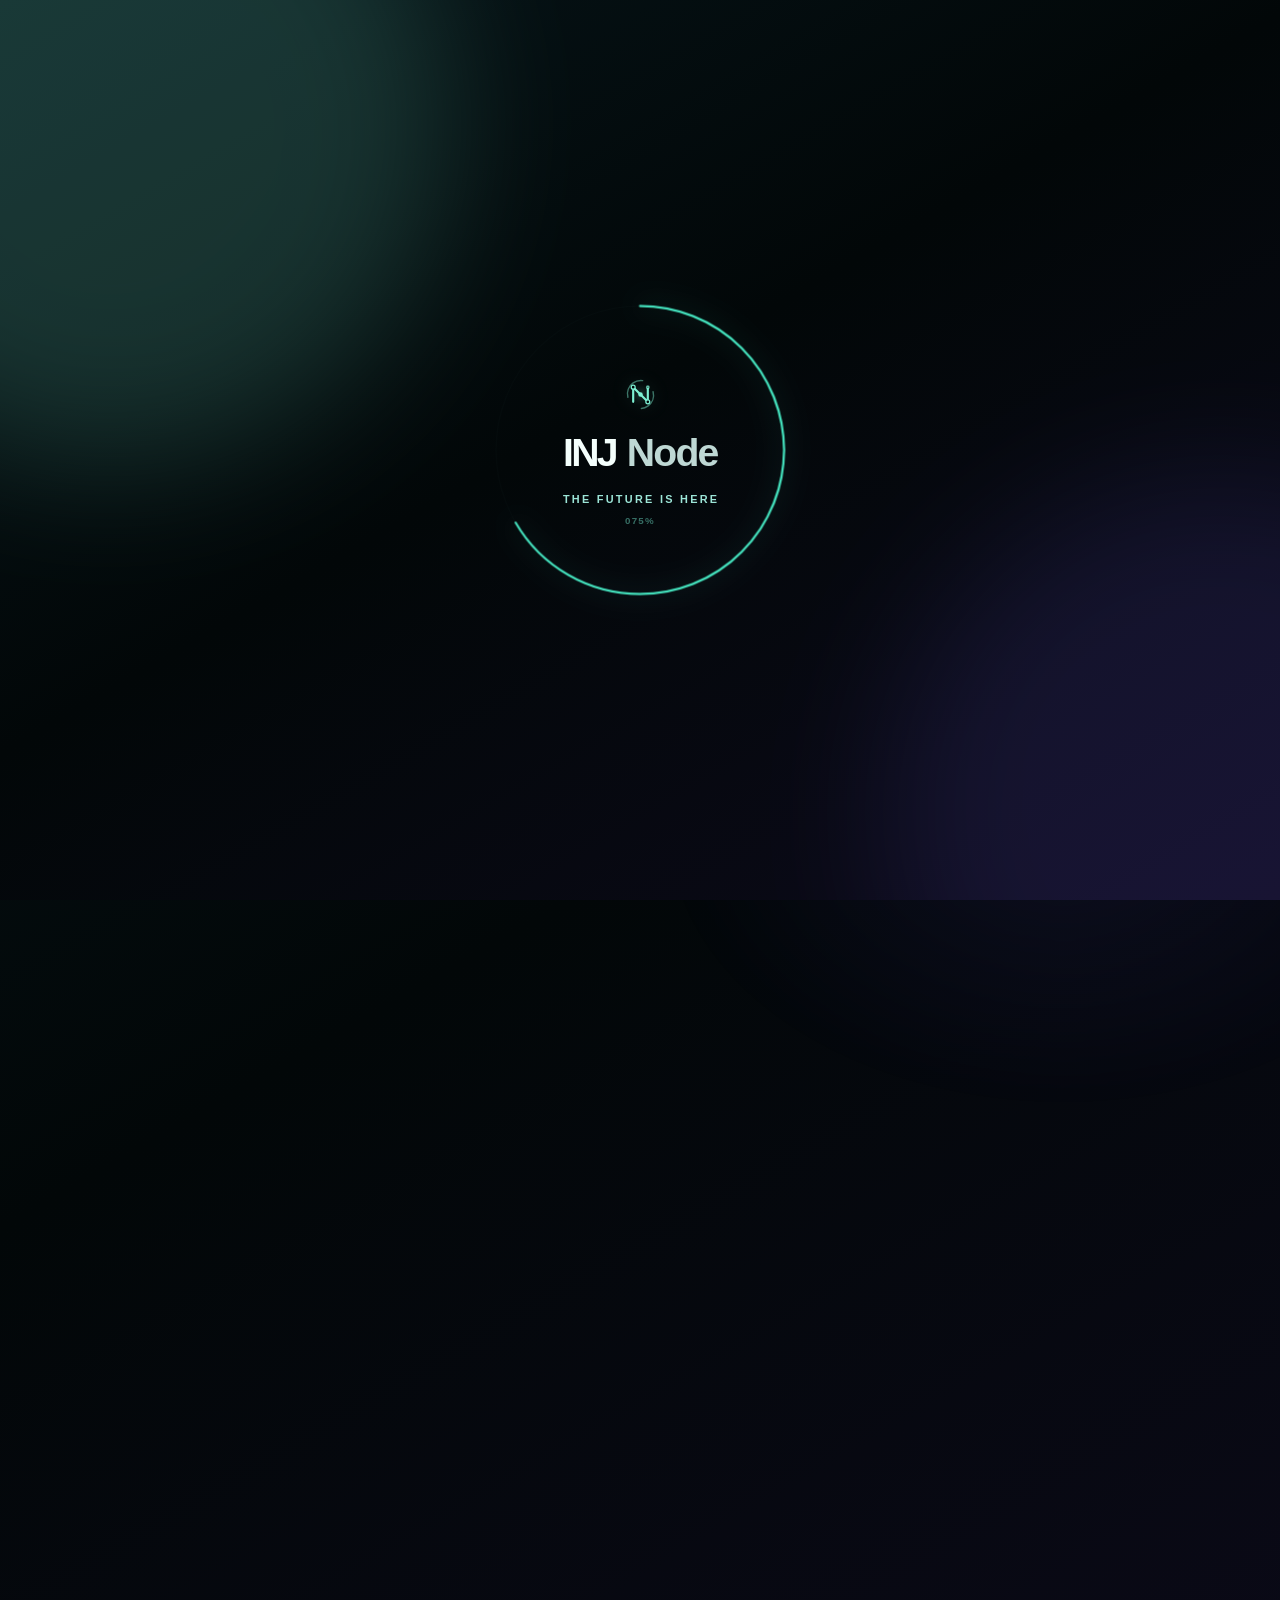
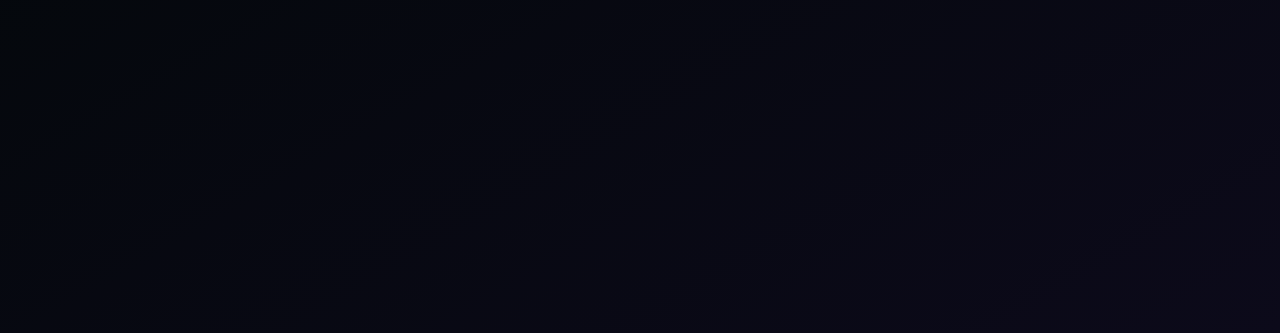
==== commit 495b5e4e: "Add files via upload" ====
--- a/index.html
+++ b/index.html
@@ -9,7 +9,7 @@
   <meta name="apple-mobile-web-app-title" content="INJ Node">
   <meta name="description" content="INJ Node — dashboard essenziale per wallet, staking e mercato Injective.">
   <title>INJ Node</title>
-  <link rel="manifest" href="manifest.webmanifest?v=15.64">
+  <link rel="manifest" href="manifest.webmanifest?v=15.65">
   <link rel="apple-touch-icon" href="icons/apple-touch-icon.png">
   <link rel="icon" type="image/png" sizes="192x192" href="icons/icon-192.png">
   <script>
@@ -18,7 +18,7 @@
       document.documentElement.dataset.theme = ['navy', 'black', 'light'].includes(savedTheme) ? savedTheme : 'navy';
     } catch (_) {}
   </script>
-  <link rel="stylesheet" href="style.css?v=15.64">
+  <link rel="stylesheet" href="style.css?v=15.65">
 </head>
 <body class="boot-loading">
   <div class="boot-splash" id="bootSplash" aria-label="Avvio INJ Node" role="status">
@@ -73,7 +73,7 @@
 
       <div class="entry-wallet-section">
         <div class="entry-wallet-heading">
-          <span>I TUOI WALLET</span>
+          <span>ACCOUNT SELEZIONATO</span>
           <small id="entryWalletHint">Seleziona un wallet</small>
         </div>
         <div class="entry-wallets" id="entryWallets" role="listbox" aria-label="Wallet salvati"></div>
@@ -484,7 +484,7 @@
       </section>
     </main>
 
-    <footer><span>INJ Node <b>v15.64</b></span><span id="endpointLabel">Rete Injective</span></footer>
+    <footer><span>INJ Node <b>v15.65</b></span><span id="endpointLabel">Rete Injective</span></footer>
   </div>
 
   <dialog class="wallet-dialog" id="walletDialog">
@@ -705,6 +705,6 @@
     </div>
   </div>
   <div class="toast" id="toast" role="status" aria-live="polite"></div>
-  <script src="app.js?v=15.64" defer></script>
+  <script src="app.js?v=15.65" defer></script>
 </body>
 </html>
--- a/style.css
+++ b/style.css
@@ -9332,3 +9332,232 @@
   .entry-gate-shell:not(.first-access) .entry-action,
   .entry-gate-shell:not(.first-access) .entry-wallet { backdrop-filter: none; -webkit-backdrop-filter: none; }
 }
+
+/* =========================================================
+   v15.65 — Compact Home hierarchy
+   Account selector first, account preview unchanged, then three equal
+   full-width destinations separated by a quiet rule.
+   ========================================================= */
+
+/* On returning users the Home starts directly from the selected account.
+   Brand/system remain part of onboarding and the rest of the app, but do not
+   compete with the wallet on this launcher page. */
+.entry-gate-shell:not(.first-access) .entry-home-top,
+.entry-gate-shell:not(.first-access) > .entry-kicker,
+.entry-gate-shell:not(.first-access) > h1,
+.entry-gate-shell:not(.first-access) > .entry-intro {
+  display: none !important;
+}
+
+.entry-gate-shell:not(.first-access) {
+  width: min(900px, 100%);
+  min-height: min(720px, calc(100dvh - max(36px, env(safe-area-inset-top) + env(safe-area-inset-bottom))));
+  align-content: center;
+  gap: 0;
+  padding: clamp(18px, 3vw, 34px) clamp(16px, 4vw, 42px);
+}
+
+/* 1 — selected account / wallet rail */
+.entry-gate-shell:not(.first-access) > .entry-wallet-section {
+  order: 1;
+  margin: 0 0 14px;
+  gap: 7px;
+}
+.entry-gate-shell:not(.first-access) .entry-wallet-heading {
+  align-items: center;
+  padding-inline: 2px;
+}
+.entry-gate-shell:not(.first-access) .entry-wallet-heading span {
+  color: var(--muted-strong);
+  font-size: .52rem;
+  font-weight: 900;
+  letter-spacing: .15em;
+}
+.entry-gate-shell:not(.first-access) .entry-wallet-heading small {
+  color: var(--muted);
+  font-size: .55rem;
+}
+.entry-gate-shell:not(.first-access) .entry-wallets {
+  gap: 8px;
+  padding: 1px 2px 5px;
+}
+.entry-gate-shell:not(.first-access) .entry-wallet-row {
+  flex: 0 0 clamp(250px, 42vw, 330px);
+}
+.entry-gate-shell:not(.first-access) .entry-wallet {
+  min-height: 52px;
+  padding: 8px 42px 8px 11px;
+  gap: 9px;
+  border-radius: 14px;
+  background: color-mix(in srgb, var(--surface-soft) 26%, transparent);
+}
+.entry-gate-shell:not(.first-access) .entry-wallet > i {
+  width: 8px;
+  height: 8px;
+}
+.entry-gate-shell:not(.first-access) .entry-wallet strong {
+  font-size: .76rem;
+}
+.entry-gate-shell:not(.first-access) .entry-wallet small {
+  font-size: .56rem;
+}
+.entry-gate-shell:not(.first-access) .entry-wallet em {
+  display: none;
+}
+.entry-gate-shell:not(.first-access) .entry-wallet-rename {
+  width: 29px;
+  height: 29px;
+  right: 7px;
+}
+.entry-gate-shell:not(.first-access) .entry-wallet-section::after {
+  height: 52px;
+  bottom: 5px;
+}
+
+/* 2 — account preview: keep the v15.64 card language, only restore its order. */
+.entry-gate-shell:not(.first-access) > .entry-overview {
+  order: 2;
+  margin: 0;
+}
+
+/* 3 — a quiet separator followed by three equal destinations. */
+.entry-gate-shell:not(.first-access) > .entry-actions {
+  order: 3;
+  display: grid;
+  grid-template-columns: 1fr !important;
+  gap: 9px;
+  margin-top: 20px;
+  padding-top: 20px;
+  border-top: 1px solid color-mix(in srgb, var(--line-strong) 38%, transparent);
+}
+.entry-gate-shell:not(.first-access) .entry-action,
+.entry-gate-shell:not(.first-access) #entryDashboardButton,
+.entry-gate-shell:not(.first-access) #entryLiveButton,
+.entry-gate-shell:not(.first-access) #entryPulseButton {
+  grid-column: auto !important;
+  grid-template-columns: 42px minmax(0,1fr) 18px !important;
+  grid-template-rows: 1fr !important;
+  align-content: center;
+  align-items: center;
+  width: 100%;
+  min-height: 76px !important;
+  height: 76px;
+  gap: 13px;
+  padding: 12px 16px;
+  border-radius: 17px;
+}
+.entry-gate-shell:not(.first-access) .entry-action::before {
+  width: 92px;
+  height: 92px;
+  right: -28px;
+  bottom: -48px;
+  opacity: .75;
+}
+.entry-gate-shell:not(.first-access) .entry-action-icon,
+.entry-gate-shell:not(.first-access) #entryLiveButton .entry-action-icon,
+.entry-gate-shell:not(.first-access) #entryPulseButton .entry-action-icon {
+  display: grid !important;
+  grid-column: 1 !important;
+  grid-row: 1 !important;
+  width: 40px;
+  height: 40px;
+  border-radius: 12px;
+}
+.entry-gate-shell:not(.first-access) .entry-action > span:nth-child(2),
+.entry-gate-shell:not(.first-access) #entryLiveButton > span:nth-child(2),
+.entry-gate-shell:not(.first-access) #entryPulseButton > span:nth-child(2) {
+  grid-column: 2 !important;
+  grid-row: 1 !important;
+  align-self: center;
+}
+.entry-gate-shell:not(.first-access) .entry-action-arrow,
+.entry-gate-shell:not(.first-access) #entryLiveButton .entry-action-arrow,
+.entry-gate-shell:not(.first-access) #entryPulseButton .entry-action-arrow {
+  grid-column: 3 !important;
+  grid-row: 1 !important;
+  align-self: center;
+  margin: 0 !important;
+}
+.entry-gate-shell:not(.first-access) .entry-action strong {
+  font-size: .82rem;
+}
+.entry-gate-shell:not(.first-access) .entry-action small {
+  display: block !important;
+  font-size: .58rem;
+  line-height: 1.3;
+}
+.entry-gate-shell:not(.first-access) .entry-note {
+  order: 4;
+  margin-top: 13px;
+}
+
+@media (max-width: 620px) {
+  .entry-gate-shell:not(.first-access) {
+    width: 100%;
+    min-height: calc(100dvh - max(28px, env(safe-area-inset-top) + env(safe-area-inset-bottom)));
+    align-content: start;
+    padding: 12px 2px 18px;
+  }
+  .entry-gate-shell:not(.first-access) > .entry-wallet-section {
+    margin-bottom: 12px;
+    padding-inline: 1px;
+  }
+  .entry-gate-shell:not(.first-access) .entry-wallet-row {
+    flex-basis: min(76vw, 285px);
+  }
+  .entry-gate-shell:not(.first-access) .entry-overview {
+    padding: 17px;
+  }
+  .entry-gate-shell:not(.first-access) > .entry-actions {
+    gap: 8px;
+    margin-top: 17px;
+    padding-top: 17px;
+  }
+  .entry-gate-shell:not(.first-access) .entry-action,
+  .entry-gate-shell:not(.first-access) #entryDashboardButton,
+  .entry-gate-shell:not(.first-access) #entryLiveButton,
+  .entry-gate-shell:not(.first-access) #entryPulseButton {
+    min-height: 72px !important;
+    height: 72px;
+    padding: 10px 13px;
+    border-radius: 16px;
+  }
+  .entry-gate-shell:not(.first-access) .entry-action strong { font-size: .8rem; }
+  .entry-gate-shell:not(.first-access) .entry-action small { font-size: .56rem; }
+}
+
+/* Keep exactly the same vertical hierarchy in landscape. The page may scroll
+   on very short devices instead of rearranging the three destinations. */
+@media (orientation: landscape) and (max-height: 600px) {
+  .entry-gate { place-items: start center; }
+  .entry-gate-shell:not(.first-access) {
+    width: min(900px, 100%);
+    min-height: auto;
+    display: grid;
+    grid-template-columns: 1fr;
+    grid-template-areas: none;
+    align-content: start;
+    padding: 10px 18px 16px;
+  }
+  .entry-gate-shell:not(.first-access) > .entry-wallet-section,
+  .entry-gate-shell:not(.first-access) > .entry-overview,
+  .entry-gate-shell:not(.first-access) > .entry-actions,
+  .entry-gate-shell:not(.first-access) > .entry-note {
+    grid-area: auto !important;
+  }
+  .entry-gate-shell:not(.first-access) > .entry-wallet-section { margin-top: 0; }
+  .entry-gate-shell:not(.first-access) .entry-wallet-heading { display: flex; }
+  .entry-gate-shell:not(.first-access) .entry-wallet-row { flex-basis: min(42vw, 285px); }
+  .entry-gate-shell:not(.first-access) > .entry-actions {
+    grid-template-columns: 1fr !important;
+    margin-top: 16px;
+  }
+  .entry-gate-shell:not(.first-access) .entry-action,
+  .entry-gate-shell:not(.first-access) #entryDashboardButton,
+  .entry-gate-shell:not(.first-access) #entryLiveButton,
+  .entry-gate-shell:not(.first-access) #entryPulseButton {
+    min-height: 64px !important;
+    height: 64px;
+  }
+  .entry-gate-shell:not(.first-access) .entry-action small { display: block !important; }
+}
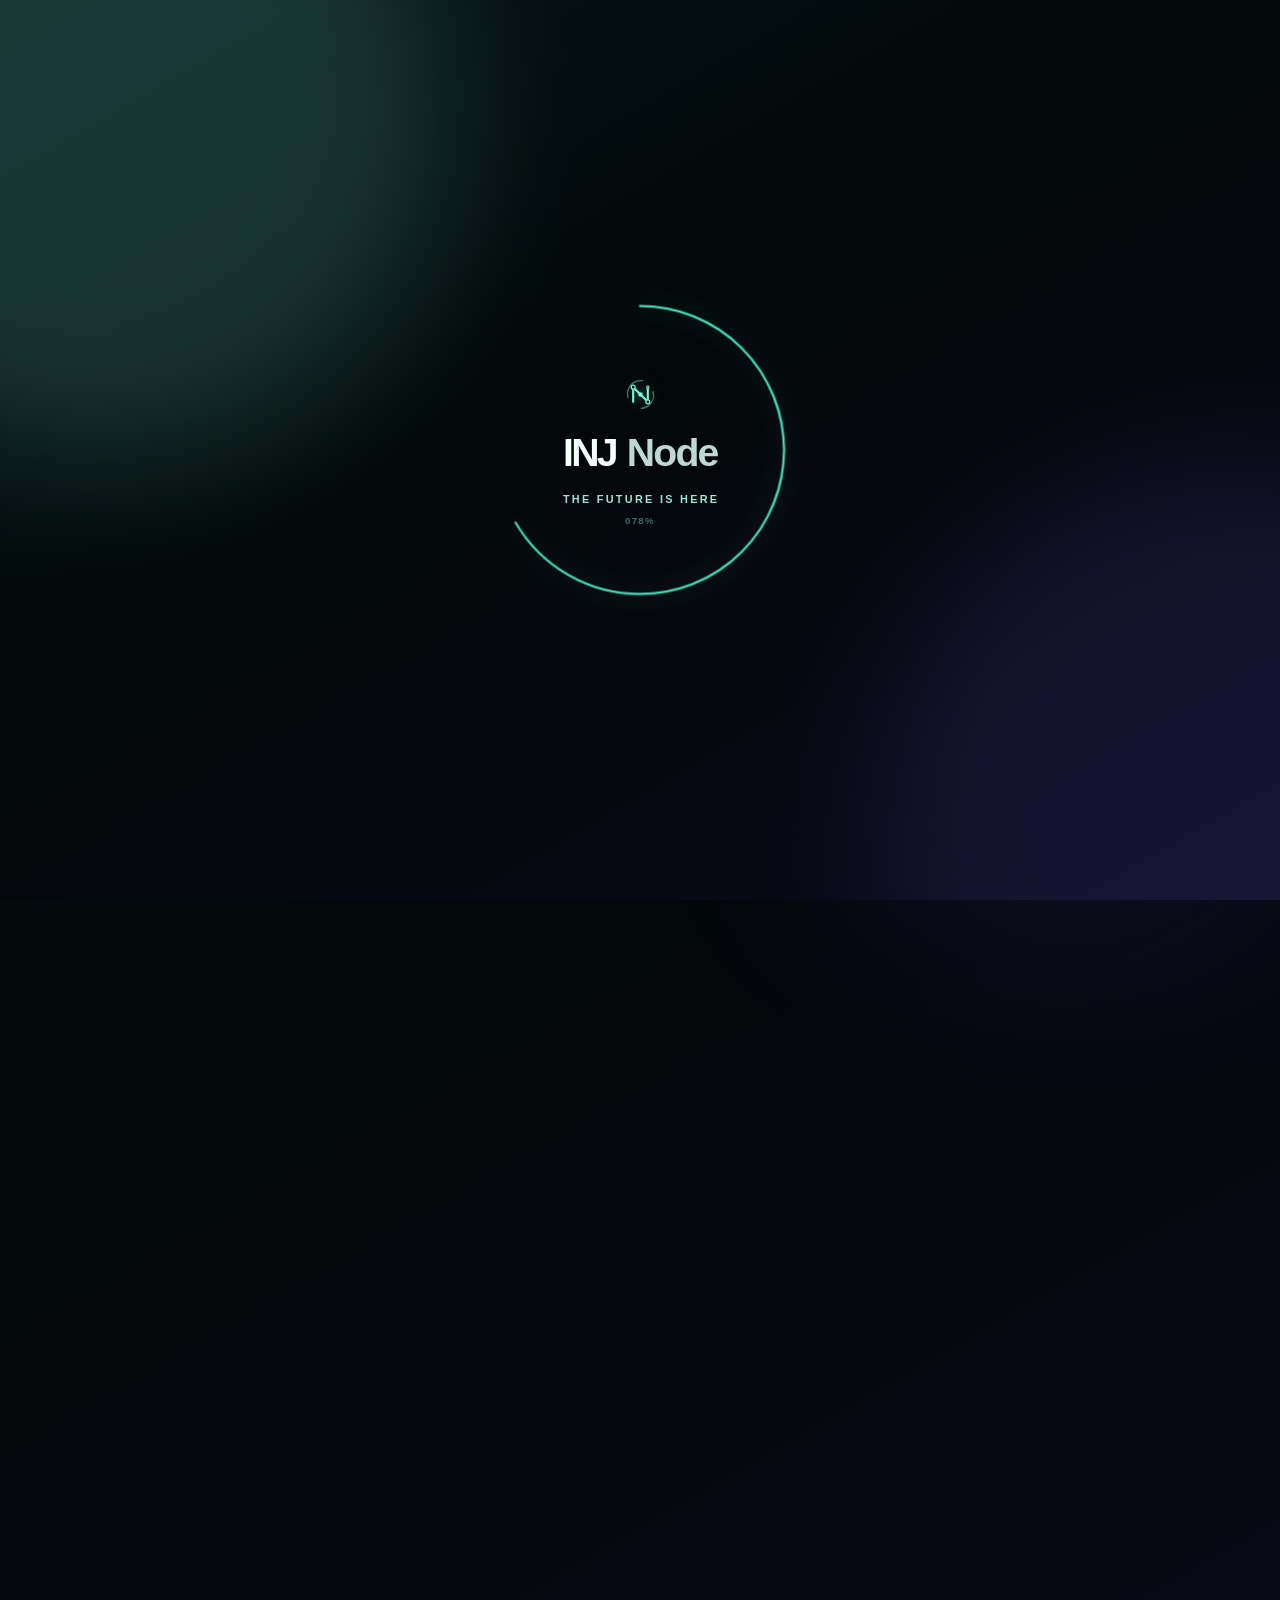
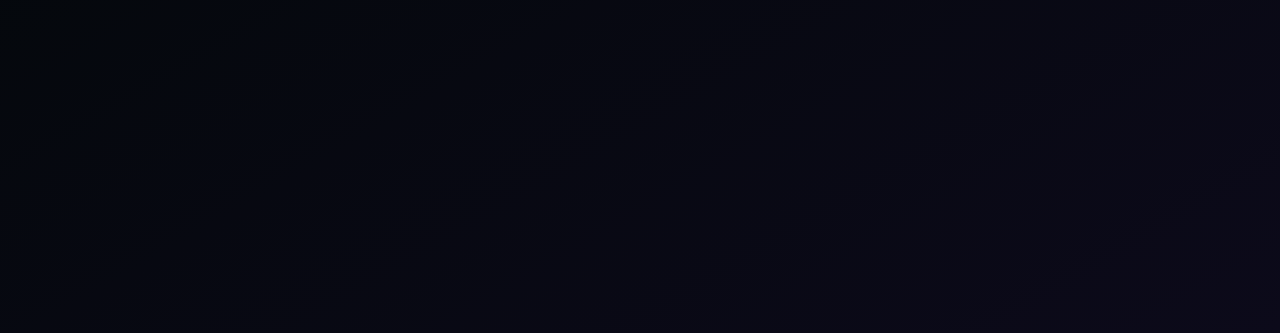
==== commit e3d3bdea: "Add files via upload" ====
--- a/index.html
+++ b/index.html
@@ -9,7 +9,7 @@
   <meta name="apple-mobile-web-app-title" content="INJ Node">
   <meta name="description" content="INJ Node — dashboard essenziale per wallet, staking e mercato Injective.">
   <title>INJ Node</title>
-  <link rel="manifest" href="manifest.webmanifest?v=15.65">
+  <link rel="manifest" href="manifest.webmanifest?v=15.66">
   <link rel="apple-touch-icon" href="icons/apple-touch-icon.png">
   <link rel="icon" type="image/png" sizes="192x192" href="icons/icon-192.png">
   <script>
@@ -18,7 +18,7 @@
       document.documentElement.dataset.theme = ['navy', 'black', 'light'].includes(savedTheme) ? savedTheme : 'navy';
     } catch (_) {}
   </script>
-  <link rel="stylesheet" href="style.css?v=15.65">
+  <link rel="stylesheet" href="style.css?v=15.66">
 </head>
 <body class="boot-loading">
   <div class="boot-splash" id="bootSplash" aria-label="Avvio INJ Node" role="status">
@@ -484,7 +484,7 @@
       </section>
     </main>
 
-    <footer><span>INJ Node <b>v15.65</b></span><span id="endpointLabel">Rete Injective</span></footer>
+    <footer><span>INJ Node <b>v15.66</b></span><span id="endpointLabel">Rete Injective</span></footer>
   </div>
 
   <dialog class="wallet-dialog" id="walletDialog">
@@ -705,6 +705,6 @@
     </div>
   </div>
   <div class="toast" id="toast" role="status" aria-live="polite"></div>
-  <script src="app.js?v=15.65" defer></script>
+  <script src="app.js?v=15.66" defer></script>
 </body>
 </html>
--- a/style.css
+++ b/style.css
@@ -9561,3 +9561,111 @@
   }
   .entry-gate-shell:not(.first-access) .entry-action small { display: block !important; }
 }
+
+
+/* =========================================================
+   v15.66 — Home title + contained wallet edit + synced rail preview
+   ========================================================= */
+
+/* Restore a compact title above the account rail without bringing back the
+   older oversized intro block. */
+.entry-gate-shell:not(.first-access) > h1 {
+  display: block !important;
+  order: 0;
+  width: 100%;
+  margin: 0 0 14px;
+  color: var(--text);
+  font-size: clamp(1.35rem, 3vw, 1.9rem);
+  line-height: 1.02;
+  letter-spacing: -.045em;
+  text-align: left;
+}
+.entry-gate-shell:not(.first-access) > .entry-kicker,
+.entry-gate-shell:not(.first-access) > .entry-intro,
+.entry-gate-shell:not(.first-access) .entry-home-top {
+  display: none !important;
+}
+
+/* The rename control is now physically inside the wallet card footprint.
+   This prevents the pencil square from being clipped past the right viewport
+   edge on iPhone while preserving a generous touch target. */
+.entry-gate-shell:not(.first-access) .entry-wallet-row {
+  position: relative;
+  display: block;
+  min-width: 0;
+  overflow: visible;
+  scroll-snap-align: center;
+}
+.entry-gate-shell:not(.first-access) .entry-wallet-row .entry-wallet {
+  width: 100%;
+  min-width: 0;
+  padding-right: 50px;
+}
+.entry-gate-shell:not(.first-access) .entry-wallet-rename {
+  position: absolute;
+  z-index: 4;
+  top: 50%;
+  right: 9px;
+  width: 32px;
+  height: 32px;
+  min-height: 32px;
+  transform: translateY(-50%) !important;
+  border-radius: 10px;
+  background: color-mix(in srgb, var(--theme-canvas) 64%, var(--surface-soft));
+  backdrop-filter: blur(10px);
+  -webkit-backdrop-filter: blur(10px);
+}
+.entry-gate-shell:not(.first-access) .entry-wallet-row.selected .entry-wallet-rename {
+  transform: translateY(-50%) !important;
+}
+
+/* Horizontal swiping selects the card nearest the center.  A short visual
+   response on the preview makes the synchronized account change obvious. */
+.entry-gate-shell:not(.first-access) .entry-wallets {
+  scroll-snap-type: x mandatory;
+  scroll-behavior: smooth;
+  padding-right: 10px;
+}
+.entry-overview.wallet-preview-shift.wallet-preview-next {
+  animation: entryWalletPreviewNext .3s cubic-bezier(.2,.75,.2,1);
+}
+.entry-overview.wallet-preview-shift.wallet-preview-prev {
+  animation: entryWalletPreviewPrev .3s cubic-bezier(.2,.75,.2,1);
+}
+@keyframes entryWalletPreviewNext {
+  0% { opacity: .68; transform: translateX(12px); }
+  100% { opacity: 1; transform: translateX(0); }
+}
+@keyframes entryWalletPreviewPrev {
+  0% { opacity: .68; transform: translateX(-12px); }
+  100% { opacity: 1; transform: translateX(0); }
+}
+
+@media (max-width: 620px) {
+  .entry-gate-shell:not(.first-access) > h1 {
+    margin: 2px 4px 12px;
+    width: calc(100% - 8px);
+    font-size: clamp(1.28rem, 6vw, 1.58rem);
+  }
+  .entry-gate-shell:not(.first-access) .entry-wallet-row {
+    flex-basis: min(82vw, 310px);
+  }
+  .entry-gate-shell:not(.first-access) .entry-wallet-rename {
+    right: 8px;
+    width: 31px;
+    height: 31px;
+    min-height: 31px;
+  }
+}
+
+@media (orientation: landscape) and (max-height: 600px) {
+  .entry-gate-shell:not(.first-access) > h1 {
+    margin-bottom: 9px;
+    font-size: 1.28rem;
+  }
+}
+
+@media (prefers-reduced-motion: reduce) {
+  .entry-overview.wallet-preview-shift { animation: none; }
+  .entry-gate-shell:not(.first-access) .entry-wallets { scroll-behavior: auto; }
+}
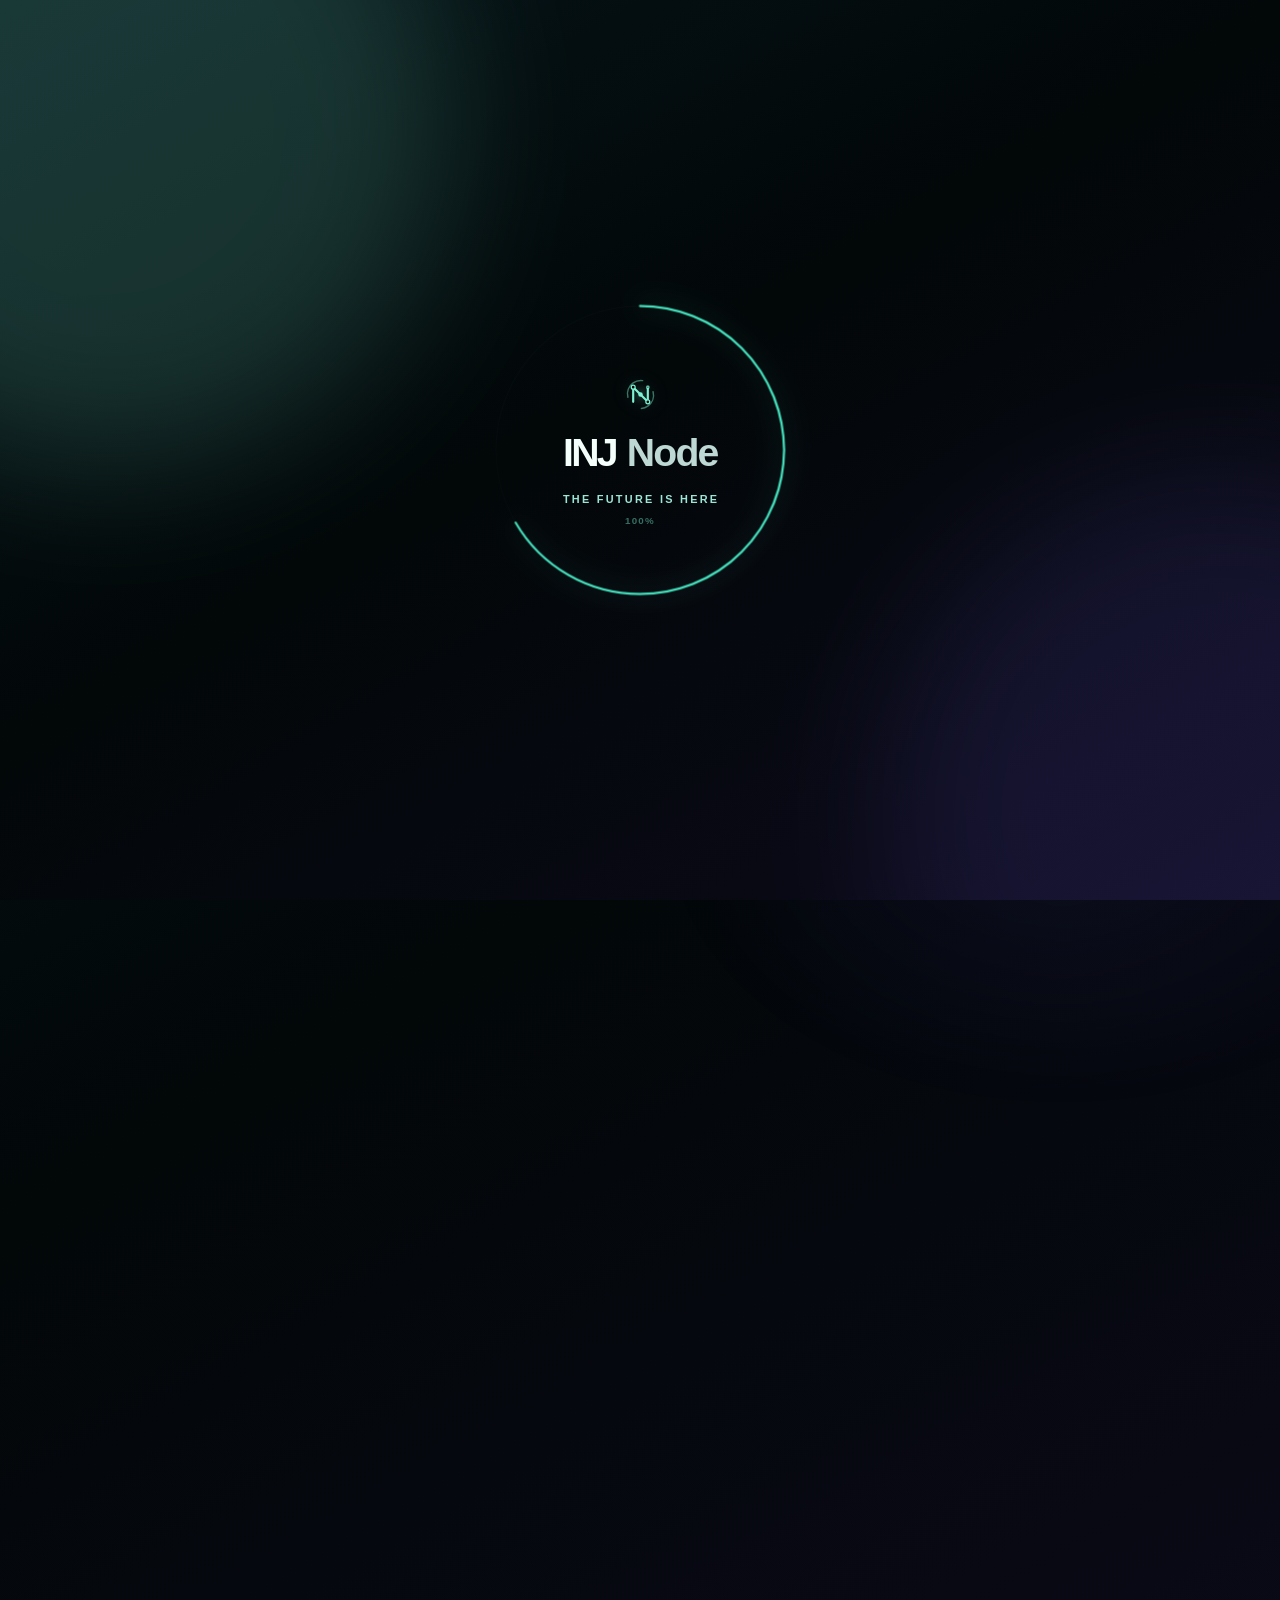
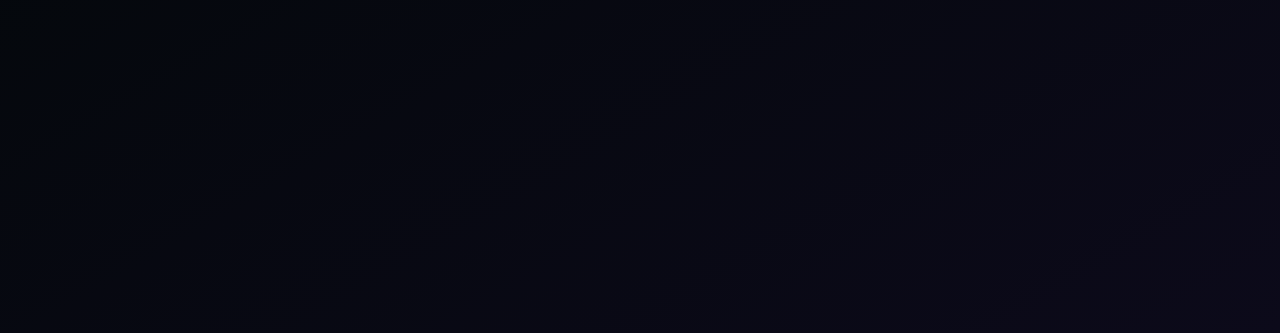
==== commit 3692152c: "Add files via upload" ====
--- a/index.html
+++ b/index.html
@@ -9,16 +9,19 @@
   <meta name="apple-mobile-web-app-title" content="INJ Node">
   <meta name="description" content="INJ Node — dashboard essenziale per wallet, staking e mercato Injective.">
   <title>INJ Node</title>
-  <link rel="manifest" href="manifest.webmanifest?v=15.66">
-  <link rel="apple-touch-icon" href="icons/apple-touch-icon.png">
-  <link rel="icon" type="image/png" sizes="192x192" href="icons/icon-192.png">
+  <link rel="manifest" href="manifest.webmanifest?v=15.68">
+  <link rel="apple-touch-icon" sizes="180x180" href="icons/apple-touch-icon-v15.68.png">
+  <link rel="apple-touch-icon-precomposed" sizes="180x180" href="icons/apple-touch-icon-v15.68.png">
+  <link rel="icon" type="image/png" sizes="32x32" href="icons/favicon-32-v15.68.png">
+  <link rel="icon" type="image/png" sizes="64x64" href="icons/favicon-64-v15.68.png">
+  <link rel="icon" type="image/png" sizes="192x192" href="icons/icon-192-v15.68.png">
   <script>
     try {
       const savedTheme = localStorage.getItem('inj_monitor_theme');
       document.documentElement.dataset.theme = ['navy', 'black', 'light'].includes(savedTheme) ? savedTheme : 'navy';
     } catch (_) {}
   </script>
-  <link rel="stylesheet" href="style.css?v=15.66">
+  <link rel="stylesheet" href="style.css?v=15.68">
 </head>
 <body class="boot-loading">
   <div class="boot-splash" id="bootSplash" aria-label="Avvio INJ Node" role="status">
@@ -484,7 +487,7 @@
       </section>
     </main>
 
-    <footer><span>INJ Node <b>v15.66</b></span><span id="endpointLabel">Rete Injective</span></footer>
+    <footer><span>INJ Node <b>v15.68</b></span><span id="endpointLabel">Rete Injective</span></footer>
   </div>
 
   <dialog class="wallet-dialog" id="walletDialog">
@@ -705,6 +708,6 @@
     </div>
   </div>
   <div class="toast" id="toast" role="status" aria-live="polite"></div>
-  <script src="app.js?v=15.66" defer></script>
+  <script src="app.js?v=15.68" defer></script>
 </body>
 </html>
--- a/style.css
+++ b/style.css
@@ -9669,3 +9669,4 @@
   .entry-overview.wallet-preview-shift { animation: none; }
   .entry-gate-shell:not(.first-access) .entry-wallets { scroll-behavior: auto; }
 }
+\n\n/* =========================================================\n   v15.67 — Zero-gap Home return / compositor parking\n   Keep a painted destination under every outgoing page and never detach\n   immersive full-screen layers during the visible transition.\n   ========================================================= */\n\n/* Match the iOS root canvas to each theme's launcher canvas. If WebKit ever\n   exposes the root during a compositor swap, it no longer flashes pure black. */\n:root[data-theme="navy"] { --return-canvas: #06110f; }\n:root[data-theme="black"] { --return-canvas: #050506; }\n:root[data-theme="light"] { --return-canvas: #f5faff; }\nhtml, body { background-color: var(--return-canvas, var(--theme-canvas)) !important; }\n\n/* Dashboard -> Home is now a genuine two-layer crossfade. Home is painted\n   below first; only then is the Dashboard faded away. */\nbody.dashboard-home-return {\n  overflow: hidden !important;\n  background-color: var(--return-canvas, var(--theme-canvas)) !important;\n}\nbody.dashboard-home-return .entry-gate.dashboard-underlay {\n  z-index: 90000 !important;\n  opacity: 1 !important;\n  visibility: visible !important;\n  pointer-events: none !important;\n  transition: none !important;\n}\nbody.dashboard-home-return .entry-gate.dashboard-underlay .entry-gate-shell {\n  opacity: 1 !important;\n  transform: none !important;\n  transition: none !important;\n  animation: none !important;\n}\nbody.dashboard-home-return .app-shell {\n  position: relative;\n  z-index: 90001 !important;\n  opacity: 1 !important;\n  visibility: visible !important;\n  pointer-events: none !important;\n  transform: none !important;\n  transition: opacity .48s cubic-bezier(.22,.72,.18,1) !important;\n  will-change: opacity;\n}\nbody.dashboard-home-return.dashboard-home-fade .app-shell {\n  opacity: 0 !important;\n}\n\n/* Live/Pulse are never detached after first use. They are parked fully\n   transparent outside the interaction stack, eliminating WebKit's black frame\n   when a fixed fullscreen compositor surface is destroyed. */\n.focus-display-dialog.mode-parked,\n.pulse-view-dialog.mode-parked {\n  display: block !important;\n  opacity: 0 !important;\n  visibility: visible !important;\n  pointer-events: none !important;\n  z-index: 100 !important;\n  transition: none !important;\n  transform: translateZ(0) !important;\n  -webkit-transform: translateZ(0) !important;\n}\n.focus-display-dialog.mode-active,\n.pulse-view-dialog.mode-active {\n  z-index: 120000 !important;\n  opacity: 1;\n  visibility: visible;\n}\n\n/* During the fade the already-painted Home is the only visible destination. */\nbody.mode-returning .entry-gate,\nbody.mode-returning .entry-gate.visible,\nbody.mode-returning .entry-gate.immersive-underlay {\n  background-color: var(--return-canvas, var(--theme-canvas)) !important;\n}\n\n@media (prefers-reduced-motion: reduce) {\n  body.dashboard-home-return .app-shell { transition-duration: .12s !important; }\n}\n
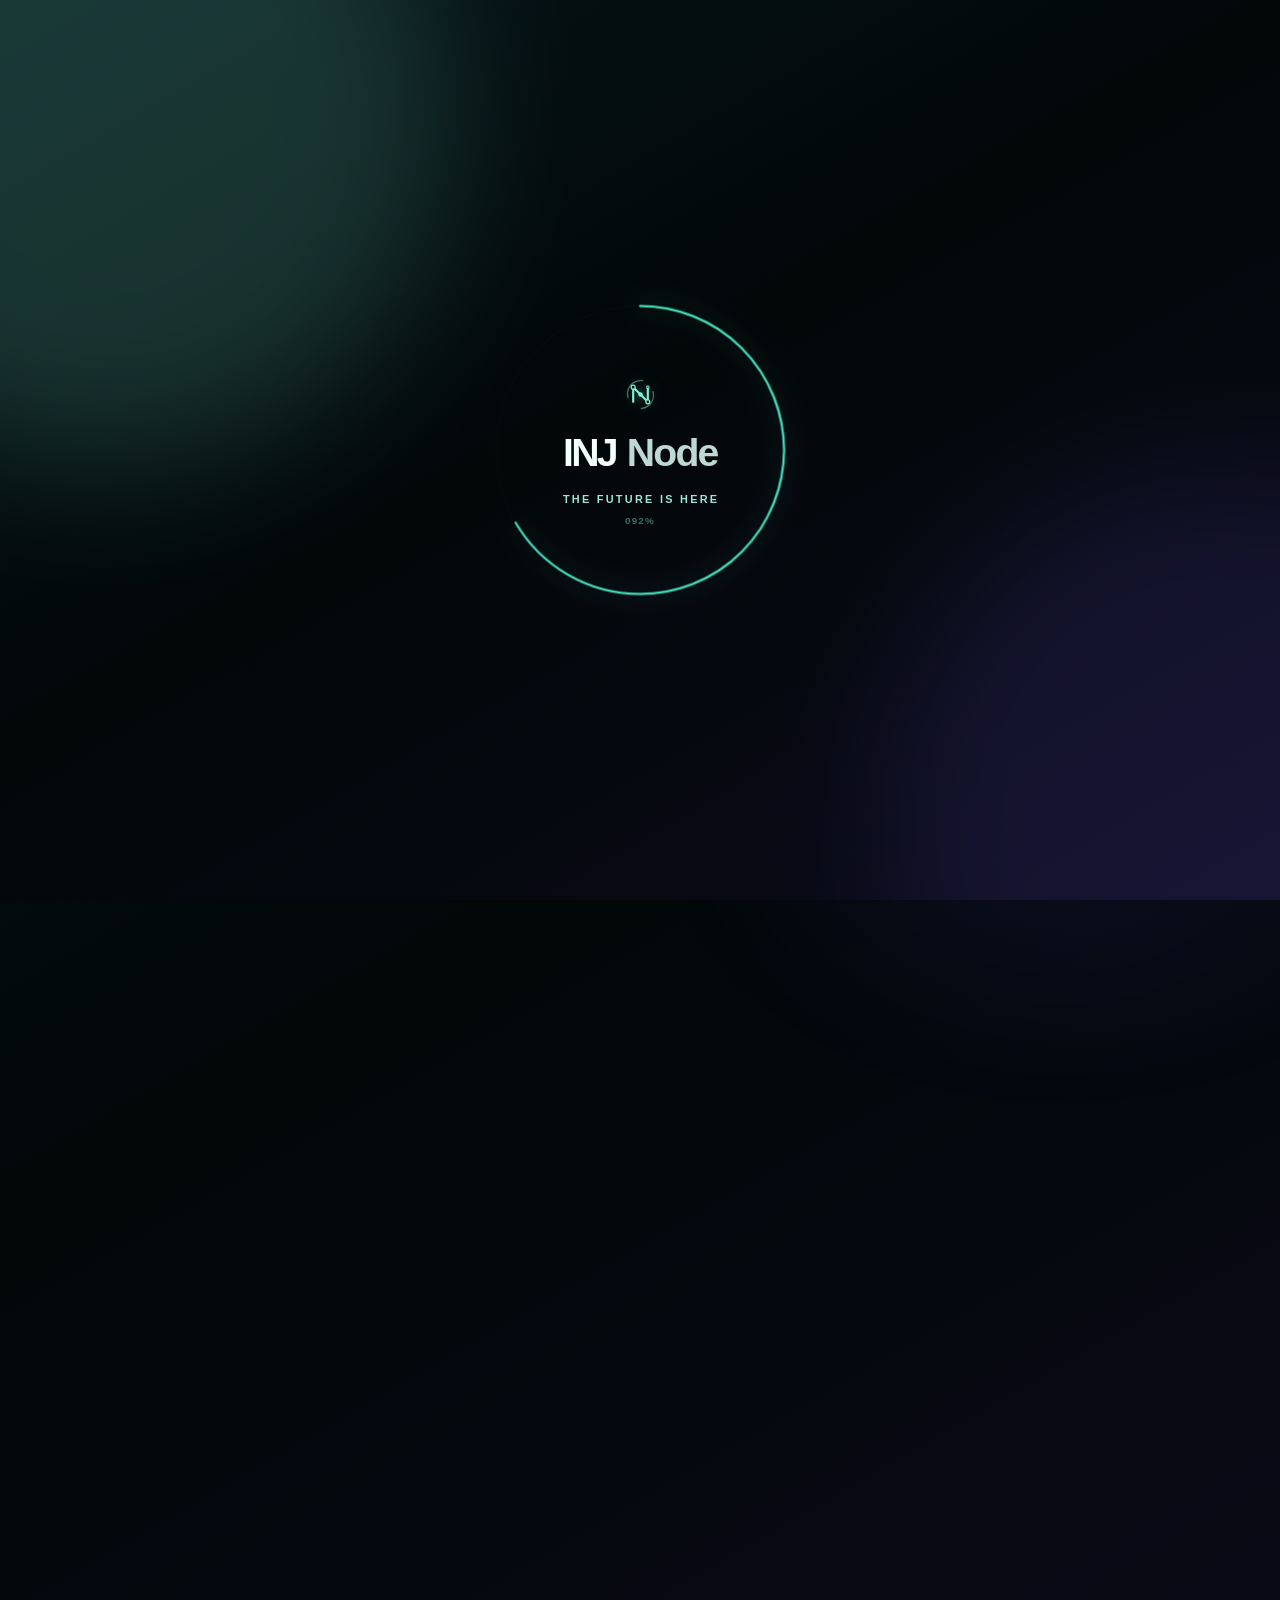
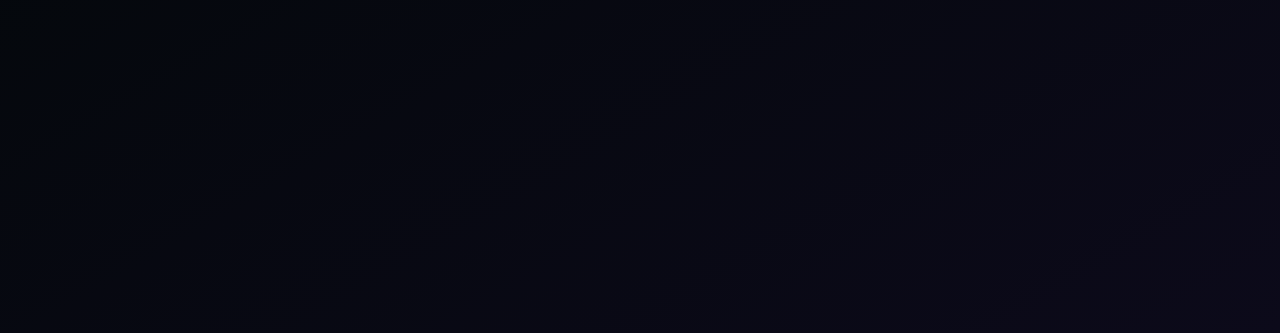
==== commit a716b917: "Add files via upload" ====
--- a/index.html
+++ b/index.html
@@ -9,7 +9,7 @@
   <meta name="apple-mobile-web-app-title" content="INJ Node">
   <meta name="description" content="INJ Node — dashboard essenziale per wallet, staking e mercato Injective.">
   <title>INJ Node</title>
-  <link rel="manifest" href="manifest.webmanifest?v=15.68">
+  <link rel="manifest" href="manifest.webmanifest?v=15.69">
   <link rel="apple-touch-icon" sizes="180x180" href="icons/apple-touch-icon-v15.68.png">
   <link rel="apple-touch-icon-precomposed" sizes="180x180" href="icons/apple-touch-icon-v15.68.png">
   <link rel="icon" type="image/png" sizes="32x32" href="icons/favicon-32-v15.68.png">
@@ -21,7 +21,7 @@
       document.documentElement.dataset.theme = ['navy', 'black', 'light'].includes(savedTheme) ? savedTheme : 'navy';
     } catch (_) {}
   </script>
-  <link rel="stylesheet" href="style.css?v=15.68">
+  <link rel="stylesheet" href="style.css?v=15.69">
 </head>
 <body class="boot-loading">
   <div class="boot-splash" id="bootSplash" aria-label="Avvio INJ Node" role="status">
@@ -487,7 +487,7 @@
       </section>
     </main>
 
-    <footer><span>INJ Node <b>v15.68</b></span><span id="endpointLabel">Rete Injective</span></footer>
+    <footer><span>INJ Node <b>v15.69</b></span><span id="endpointLabel">Rete Injective</span></footer>
   </div>
 
   <dialog class="wallet-dialog" id="walletDialog">
@@ -708,6 +708,6 @@
     </div>
   </div>
   <div class="toast" id="toast" role="status" aria-live="polite"></div>
-  <script src="app.js?v=15.68" defer></script>
+  <script src="app.js?v=15.69" defer></script>
 </body>
 </html>
--- a/style.css
+++ b/style.css
@@ -9669,4 +9669,21 @@
   .entry-overview.wallet-preview-shift { animation: none; }
   .entry-gate-shell:not(.first-access) .entry-wallets { scroll-behavior: auto; }
 }
-\n\n/* =========================================================\n   v15.67 — Zero-gap Home return / compositor parking\n   Keep a painted destination under every outgoing page and never detach\n   immersive full-screen layers during the visible transition.\n   ========================================================= */\n\n/* Match the iOS root canvas to each theme's launcher canvas. If WebKit ever\n   exposes the root during a compositor swap, it no longer flashes pure black. */\n:root[data-theme="navy"] { --return-canvas: #06110f; }\n:root[data-theme="black"] { --return-canvas: #050506; }\n:root[data-theme="light"] { --return-canvas: #f5faff; }\nhtml, body { background-color: var(--return-canvas, var(--theme-canvas)) !important; }\n\n/* Dashboard -> Home is now a genuine two-layer crossfade. Home is painted\n   below first; only then is the Dashboard faded away. */\nbody.dashboard-home-return {\n  overflow: hidden !important;\n  background-color: var(--return-canvas, var(--theme-canvas)) !important;\n}\nbody.dashboard-home-return .entry-gate.dashboard-underlay {\n  z-index: 90000 !important;\n  opacity: 1 !important;\n  visibility: visible !important;\n  pointer-events: none !important;\n  transition: none !important;\n}\nbody.dashboard-home-return .entry-gate.dashboard-underlay .entry-gate-shell {\n  opacity: 1 !important;\n  transform: none !important;\n  transition: none !important;\n  animation: none !important;\n}\nbody.dashboard-home-return .app-shell {\n  position: relative;\n  z-index: 90001 !important;\n  opacity: 1 !important;\n  visibility: visible !important;\n  pointer-events: none !important;\n  transform: none !important;\n  transition: opacity .48s cubic-bezier(.22,.72,.18,1) !important;\n  will-change: opacity;\n}\nbody.dashboard-home-return.dashboard-home-fade .app-shell {\n  opacity: 0 !important;\n}\n\n/* Live/Pulse are never detached after first use. They are parked fully\n   transparent outside the interaction stack, eliminating WebKit's black frame\n   when a fixed fullscreen compositor surface is destroyed. */\n.focus-display-dialog.mode-parked,\n.pulse-view-dialog.mode-parked {\n  display: block !important;\n  opacity: 0 !important;\n  visibility: visible !important;\n  pointer-events: none !important;\n  z-index: 100 !important;\n  transition: none !important;\n  transform: translateZ(0) !important;\n  -webkit-transform: translateZ(0) !important;\n}\n.focus-display-dialog.mode-active,\n.pulse-view-dialog.mode-active {\n  z-index: 120000 !important;\n  opacity: 1;\n  visibility: visible;\n}\n\n/* During the fade the already-painted Home is the only visible destination. */\nbody.mode-returning .entry-gate,\nbody.mode-returning .entry-gate.visible,\nbody.mode-returning .entry-gate.immersive-underlay {\n  background-color: var(--return-canvas, var(--theme-canvas)) !important;\n}\n\n@media (prefers-reduced-motion: reduce) {\n  body.dashboard-home-return .app-shell { transition-duration: .12s !important; }\n}\n+\n\n/* =========================================================\n   v15.67 — Zero-gap Home return / compositor parking\n   Keep a painted destination under every outgoing page and never detach\n   immersive full-screen layers during the visible transition.\n   ========================================================= */\n\n/* Match the iOS root canvas to each theme's launcher canvas. If WebKit ever\n   exposes the root during a compositor swap, it no longer flashes pure black. */\n:root[data-theme="navy"] { --return-canvas: #06110f; }\n:root[data-theme="black"] { --return-canvas: #050506; }\n:root[data-theme="light"] { --return-canvas: #f5faff; }\nhtml, body { background-color: var(--return-canvas, var(--theme-canvas)) !important; }\n\n/* Dashboard -> Home is now a genuine two-layer crossfade. Home is painted\n   below first; only then is the Dashboard faded away. */\nbody.dashboard-home-return {\n  overflow: hidden !important;\n  background-color: var(--return-canvas, var(--theme-canvas)) !important;\n}\nbody.dashboard-home-return .entry-gate.dashboard-underlay {\n  z-index: 90000 !important;\n  opacity: 1 !important;\n  visibility: visible !important;\n  pointer-events: none !important;\n  transition: none !important;\n}\nbody.dashboard-home-return .entry-gate.dashboard-underlay .entry-gate-shell {\n  opacity: 1 !important;\n  transform: none !important;\n  transition: none !important;\n  animation: none !important;\n}\nbody.dashboard-home-return .app-shell {\n  position: relative;\n  z-index: 90001 !important;\n  opacity: 1 !important;\n  visibility: visible !important;\n  pointer-events: none !important;\n  transform: none !important;\n  transition: opacity .48s cubic-bezier(.22,.72,.18,1) !important;\n  will-change: opacity;\n}\nbody.dashboard-home-return.dashboard-home-fade .app-shell {\n  opacity: 0 !important;\n}\n\n/* Live/Pulse are never detached after first use. They are parked fully\n   transparent outside the interaction stack, eliminating WebKit's black frame\n   when a fixed fullscreen compositor surface is destroyed. */\n.focus-display-dialog.mode-parked,\n.pulse-view-dialog.mode-parked {\n  display: block !important;\n  opacity: 0 !important;\n  visibility: visible !important;\n  pointer-events: none !important;\n  z-index: 100 !important;\n  transition: none !important;\n  transform: translateZ(0) !important;\n  -webkit-transform: translateZ(0) !important;\n}\n.focus-display-dialog.mode-active,\n.pulse-view-dialog.mode-active {\n  z-index: 120000 !important;\n  opacity: 1;\n  visibility: visible;\n}\n\n/* During the fade the already-painted Home is the only visible destination. */\nbody.mode-returning .entry-gate,\nbody.mode-returning .entry-gate.visible,\nbody.mode-returning .entry-gate.immersive-underlay {\n  background-color: var(--return-canvas, var(--theme-canvas)) !important;\n}\n\n@media (prefers-reduced-motion: reduce) {\n  body.dashboard-home-return .app-shell { transition-duration: .12s !important; }\n}\n
+
+/* =========================================================
+   v15.69 — iOS immersive exit navigation lock
+   Prevent delayed/synthetic taps from hitting Home launchers while the
+   outgoing Live/Pulse page is completing its fade.
+   ========================================================= */
+body.mode-exit-lock .entry-actions,
+body.mode-exit-lock #entryDashboardButton,
+body.mode-exit-lock #entryLiveButton,
+body.mode-exit-lock #entryPulseButton {
+  pointer-events: none !important;
+}
+.focus-display-close,
+.pulse-view-close {
+  touch-action: manipulation;
+  -webkit-tap-highlight-color: transparent;
+}
